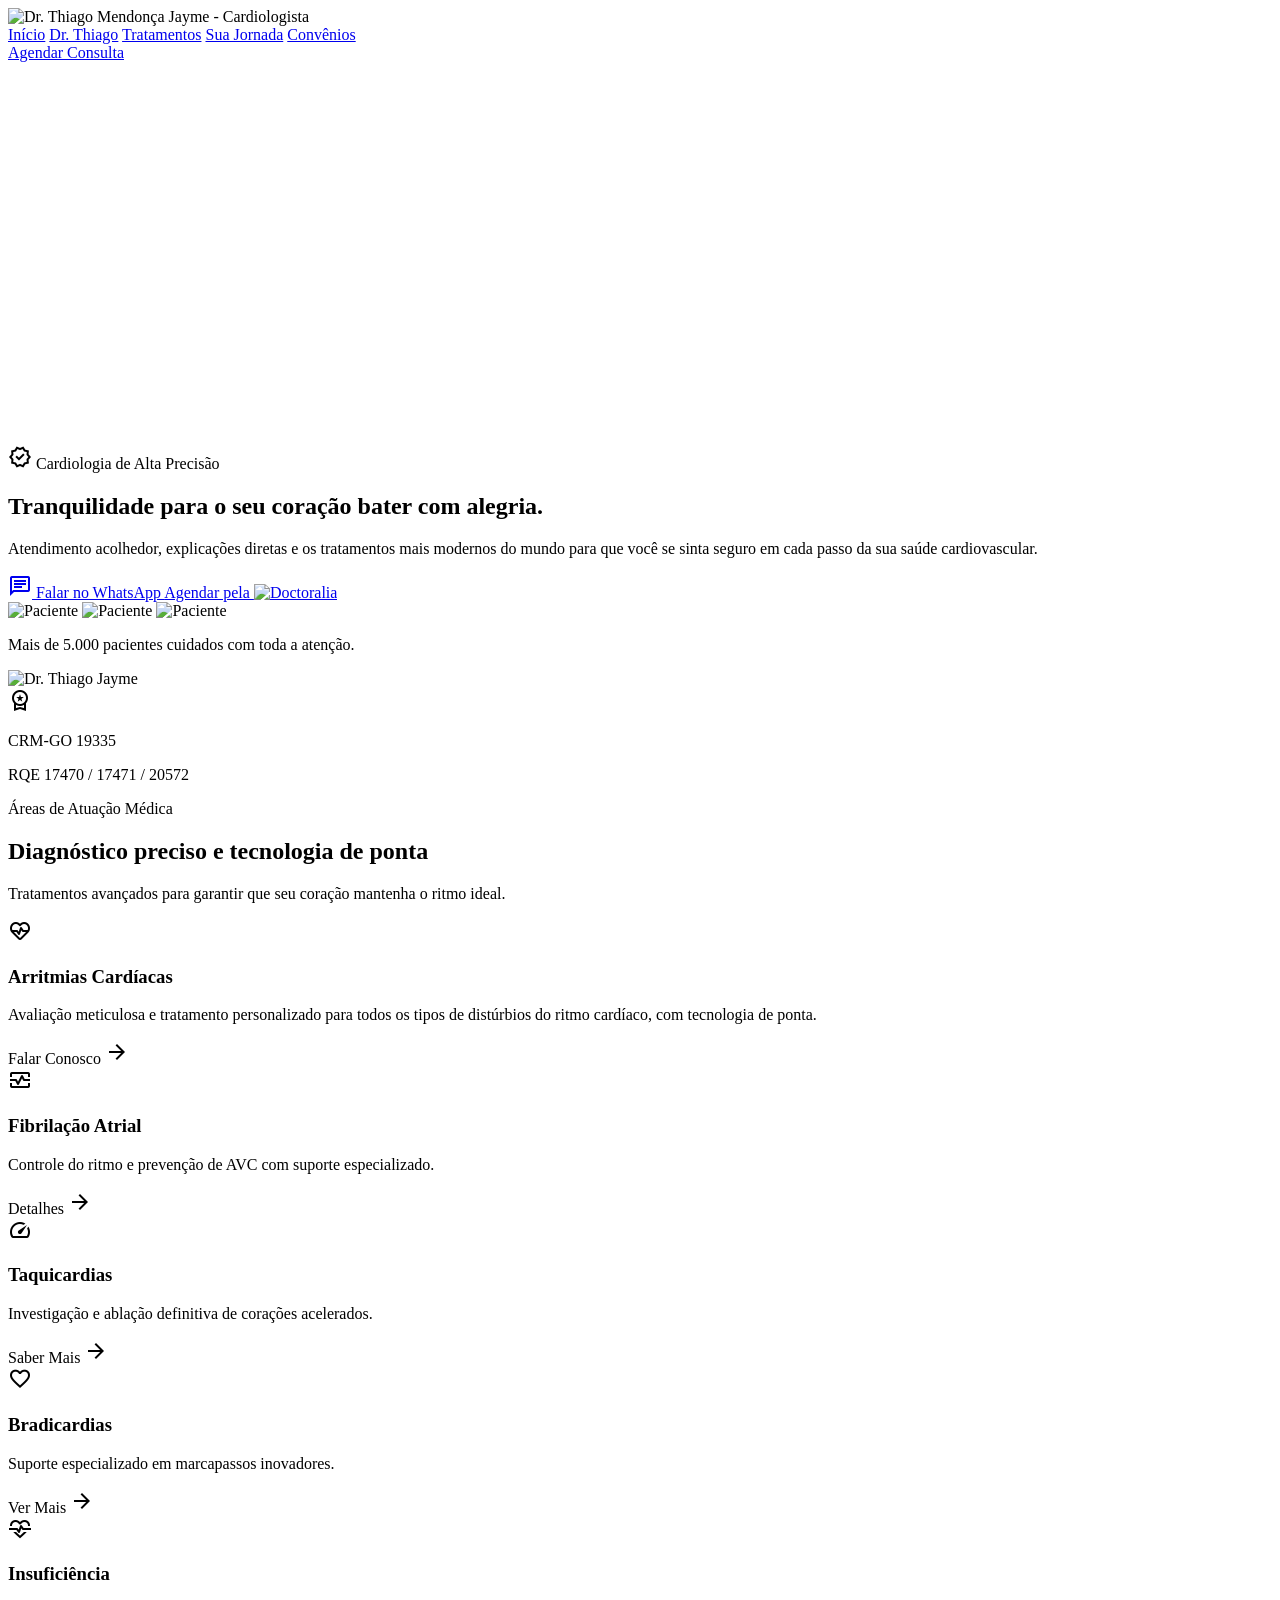
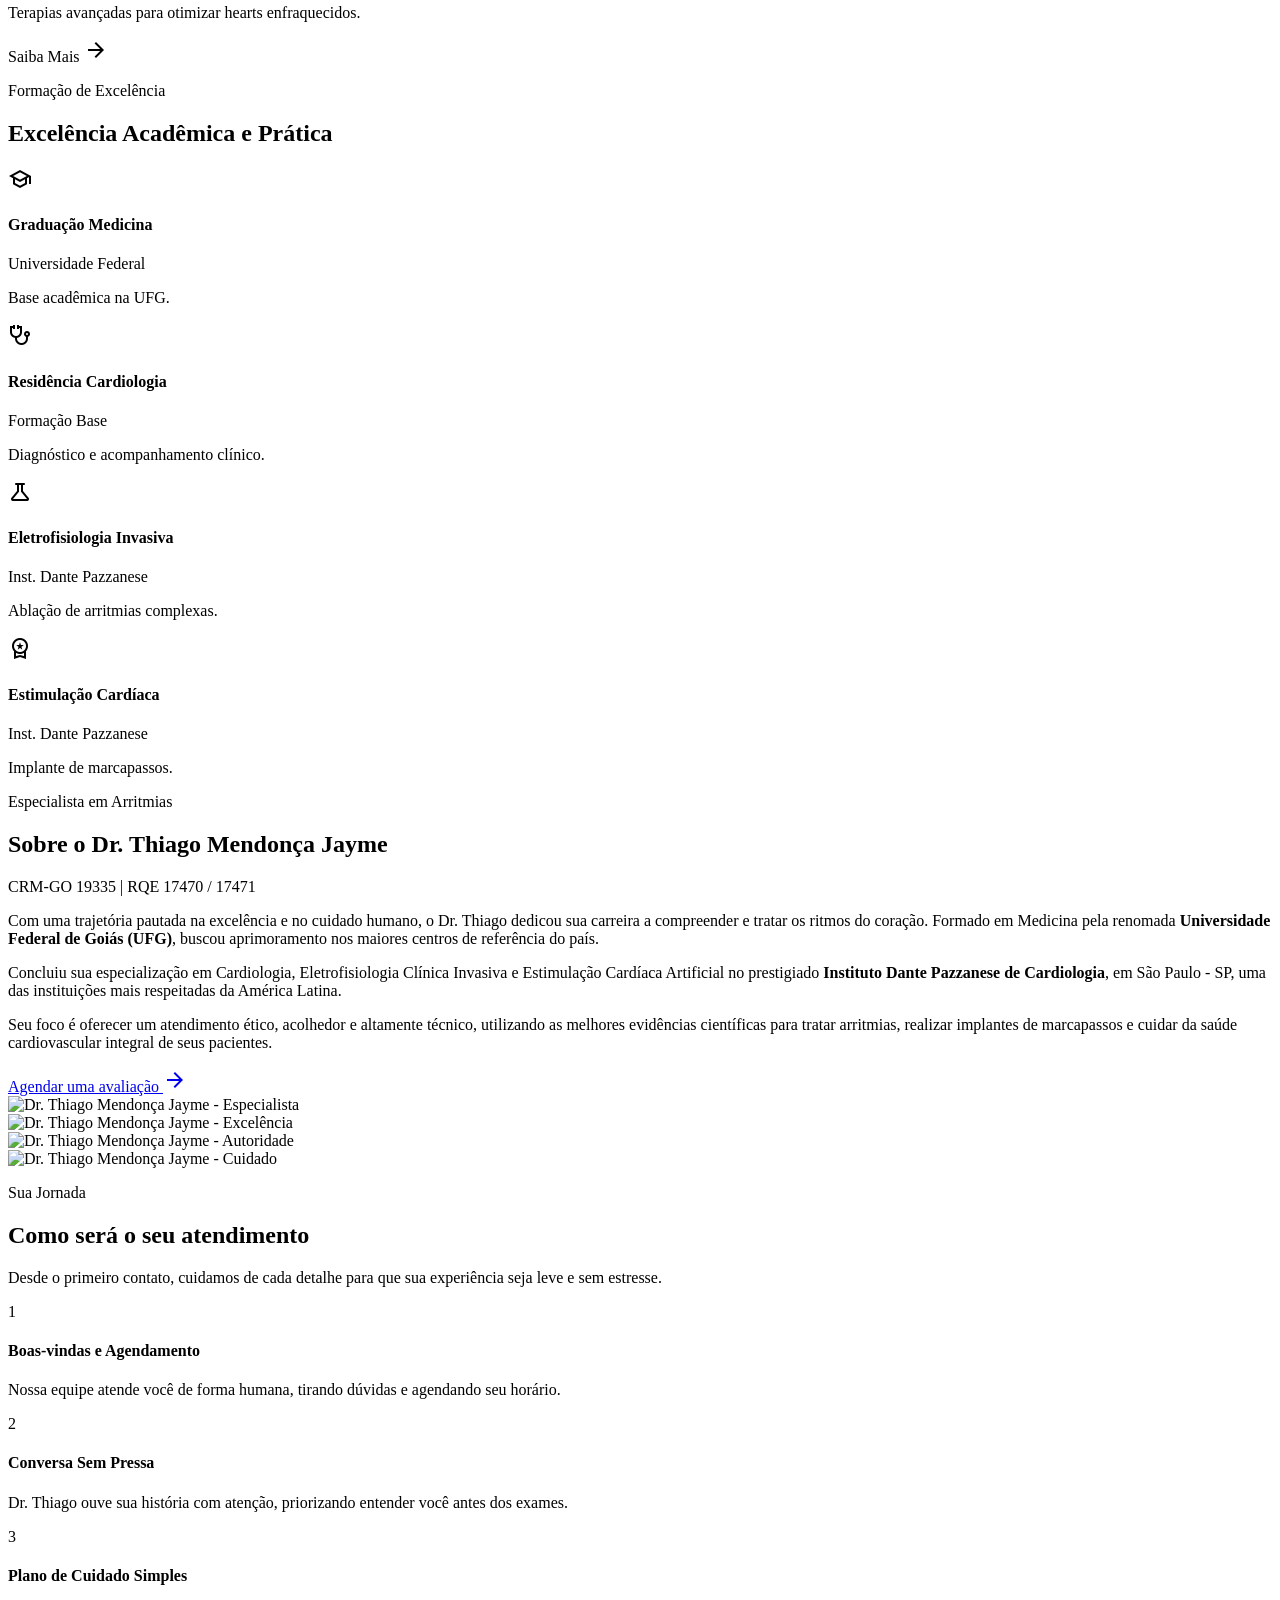
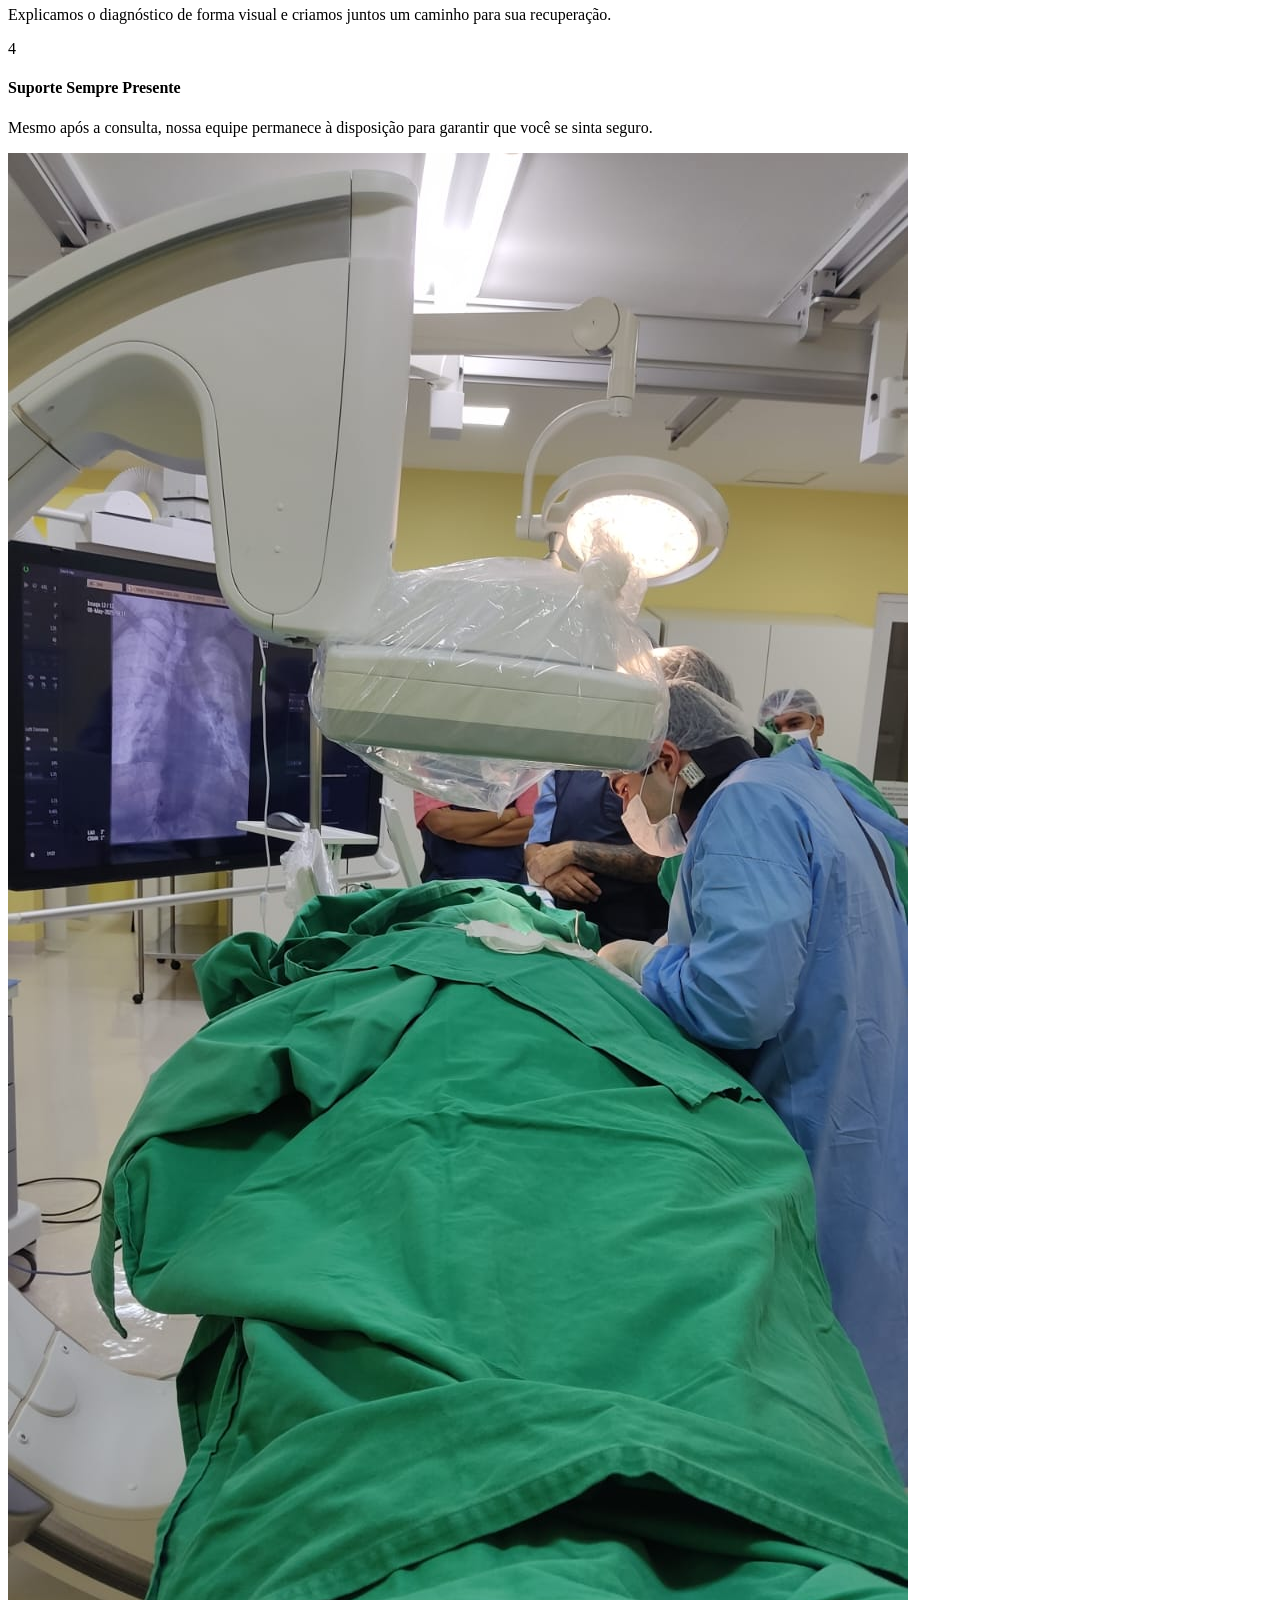
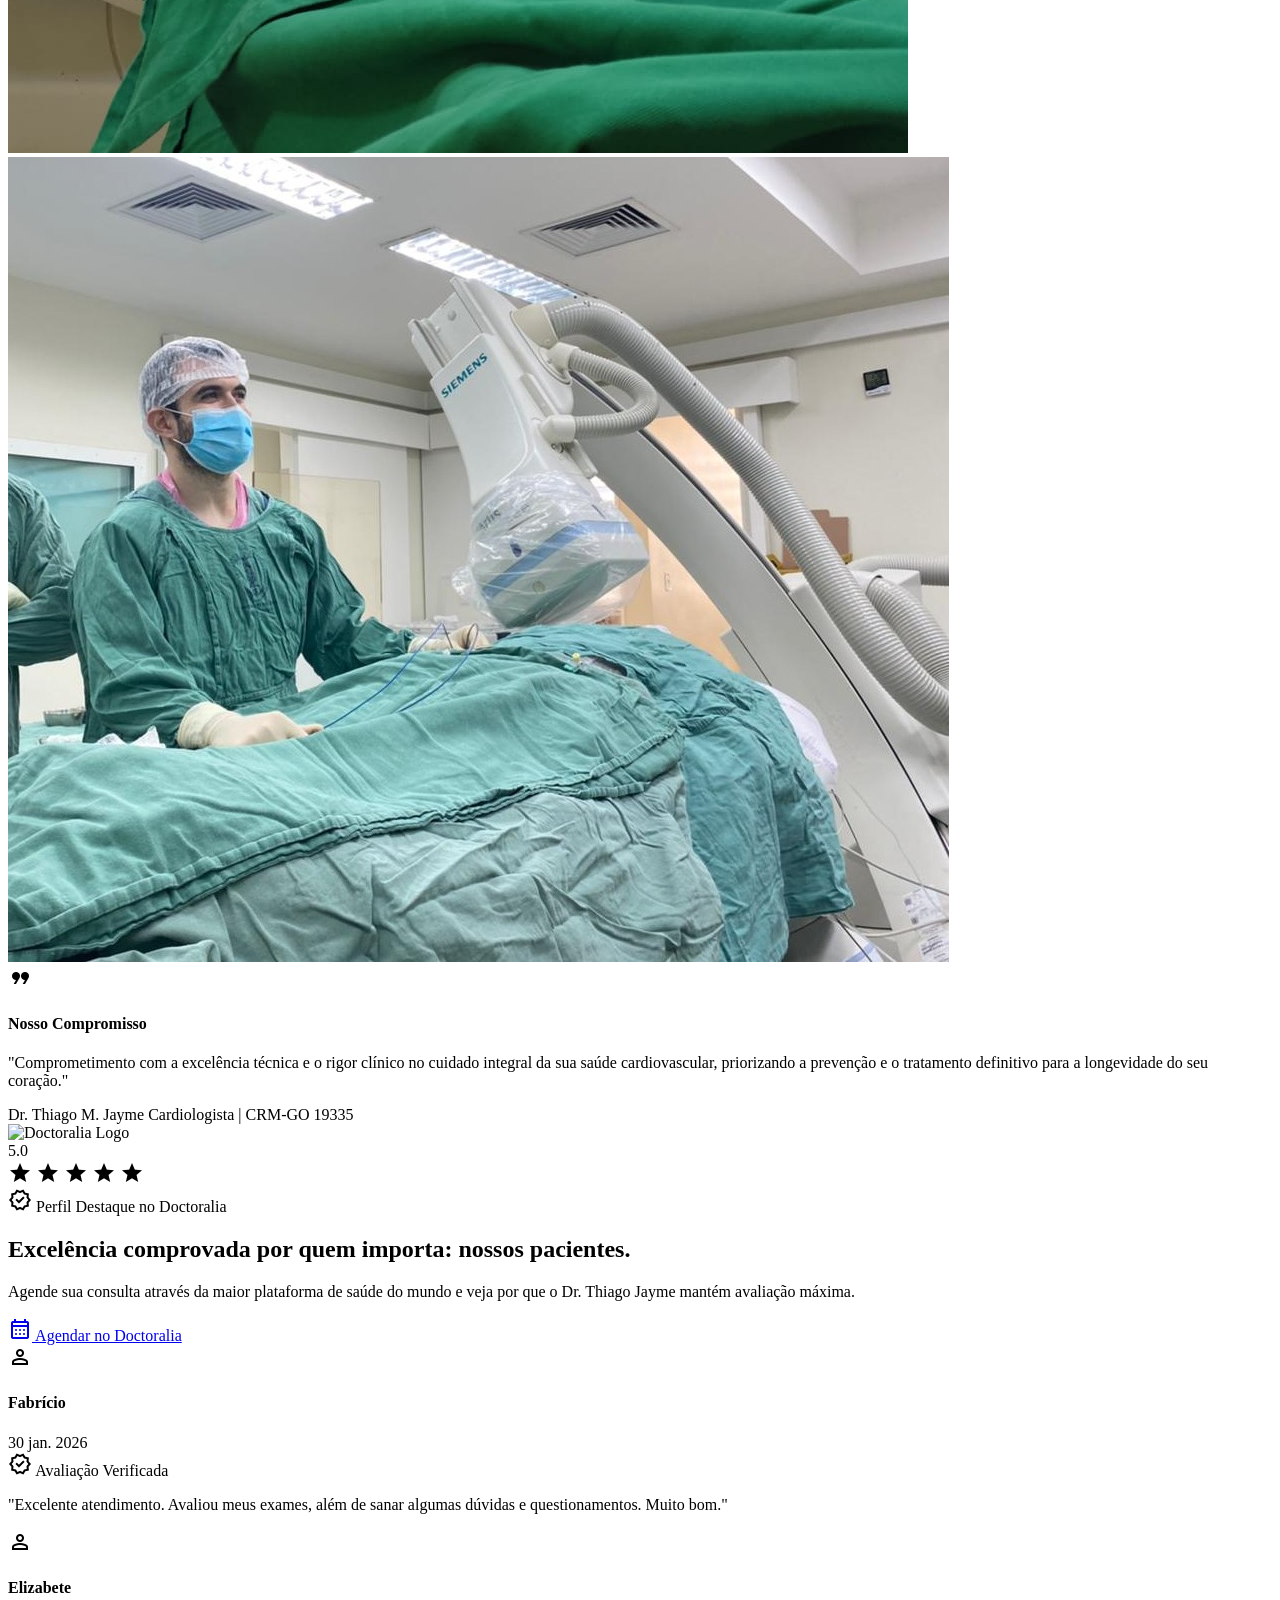
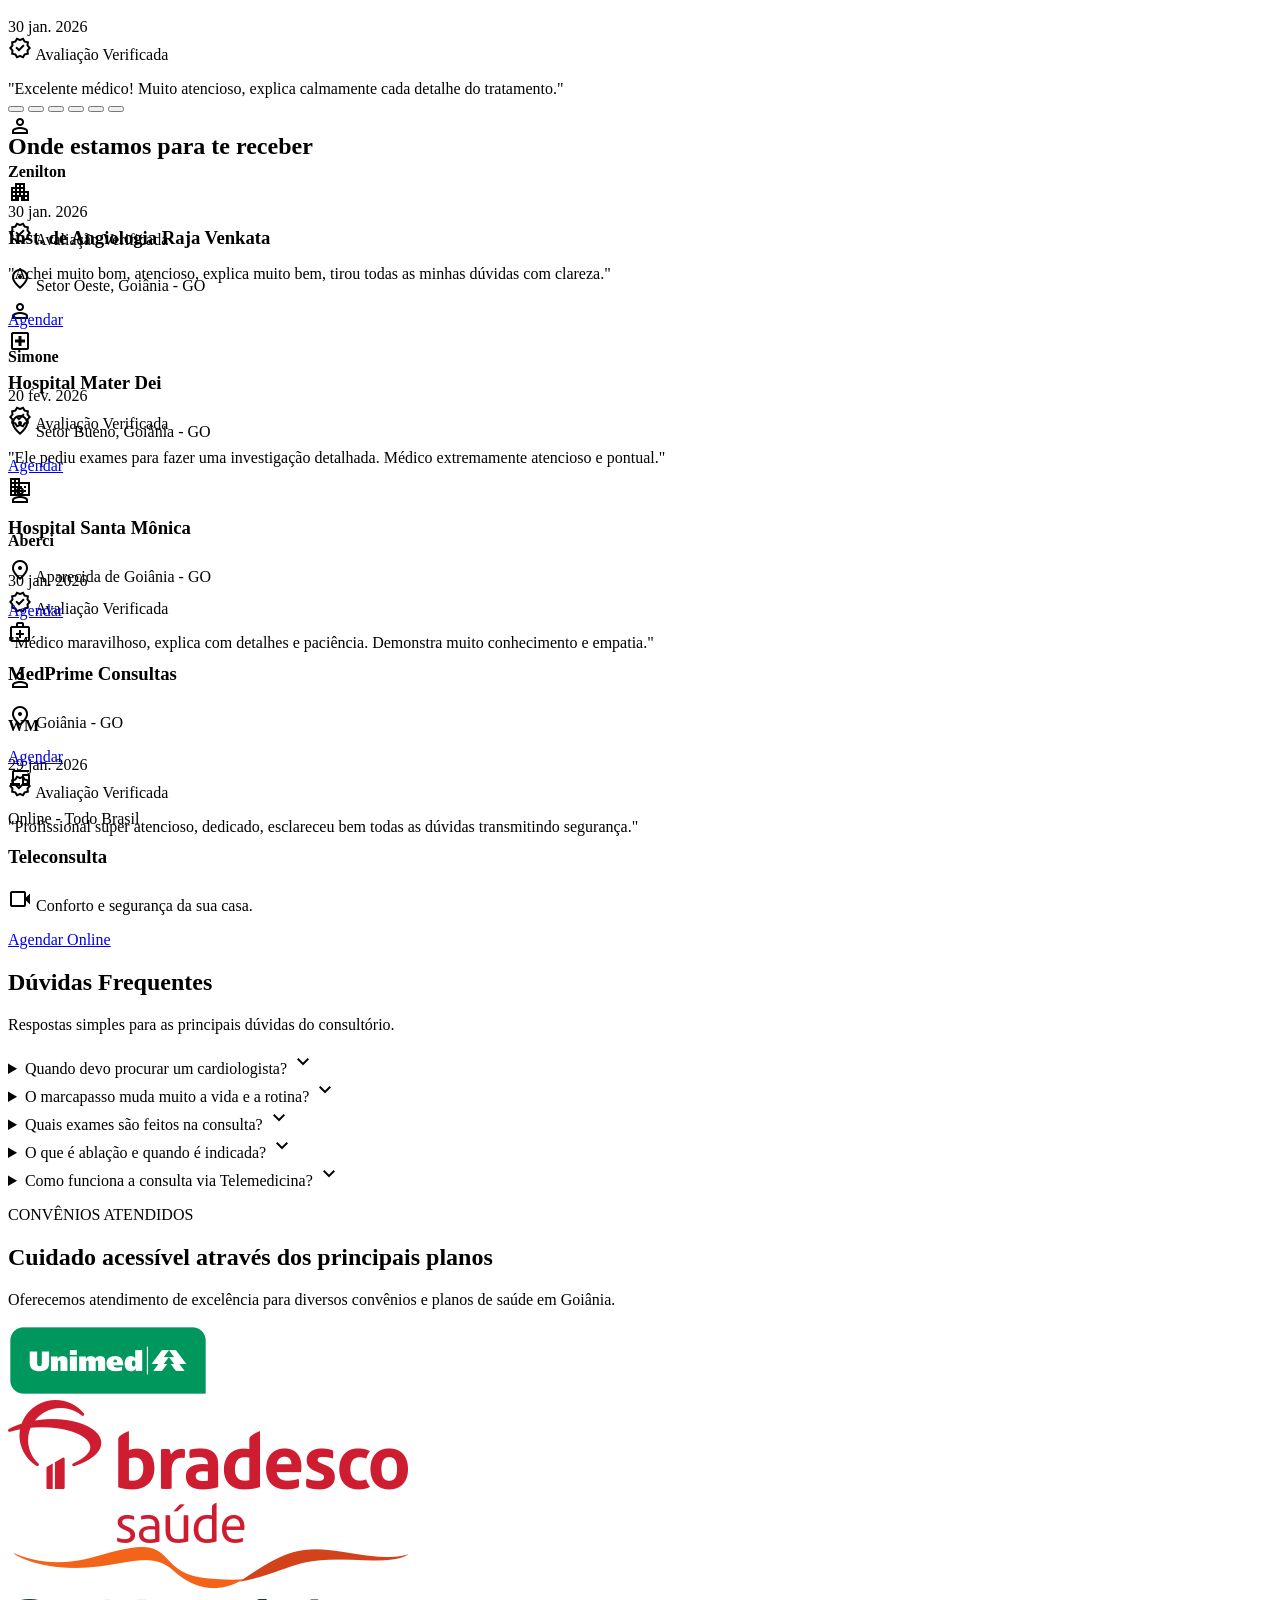
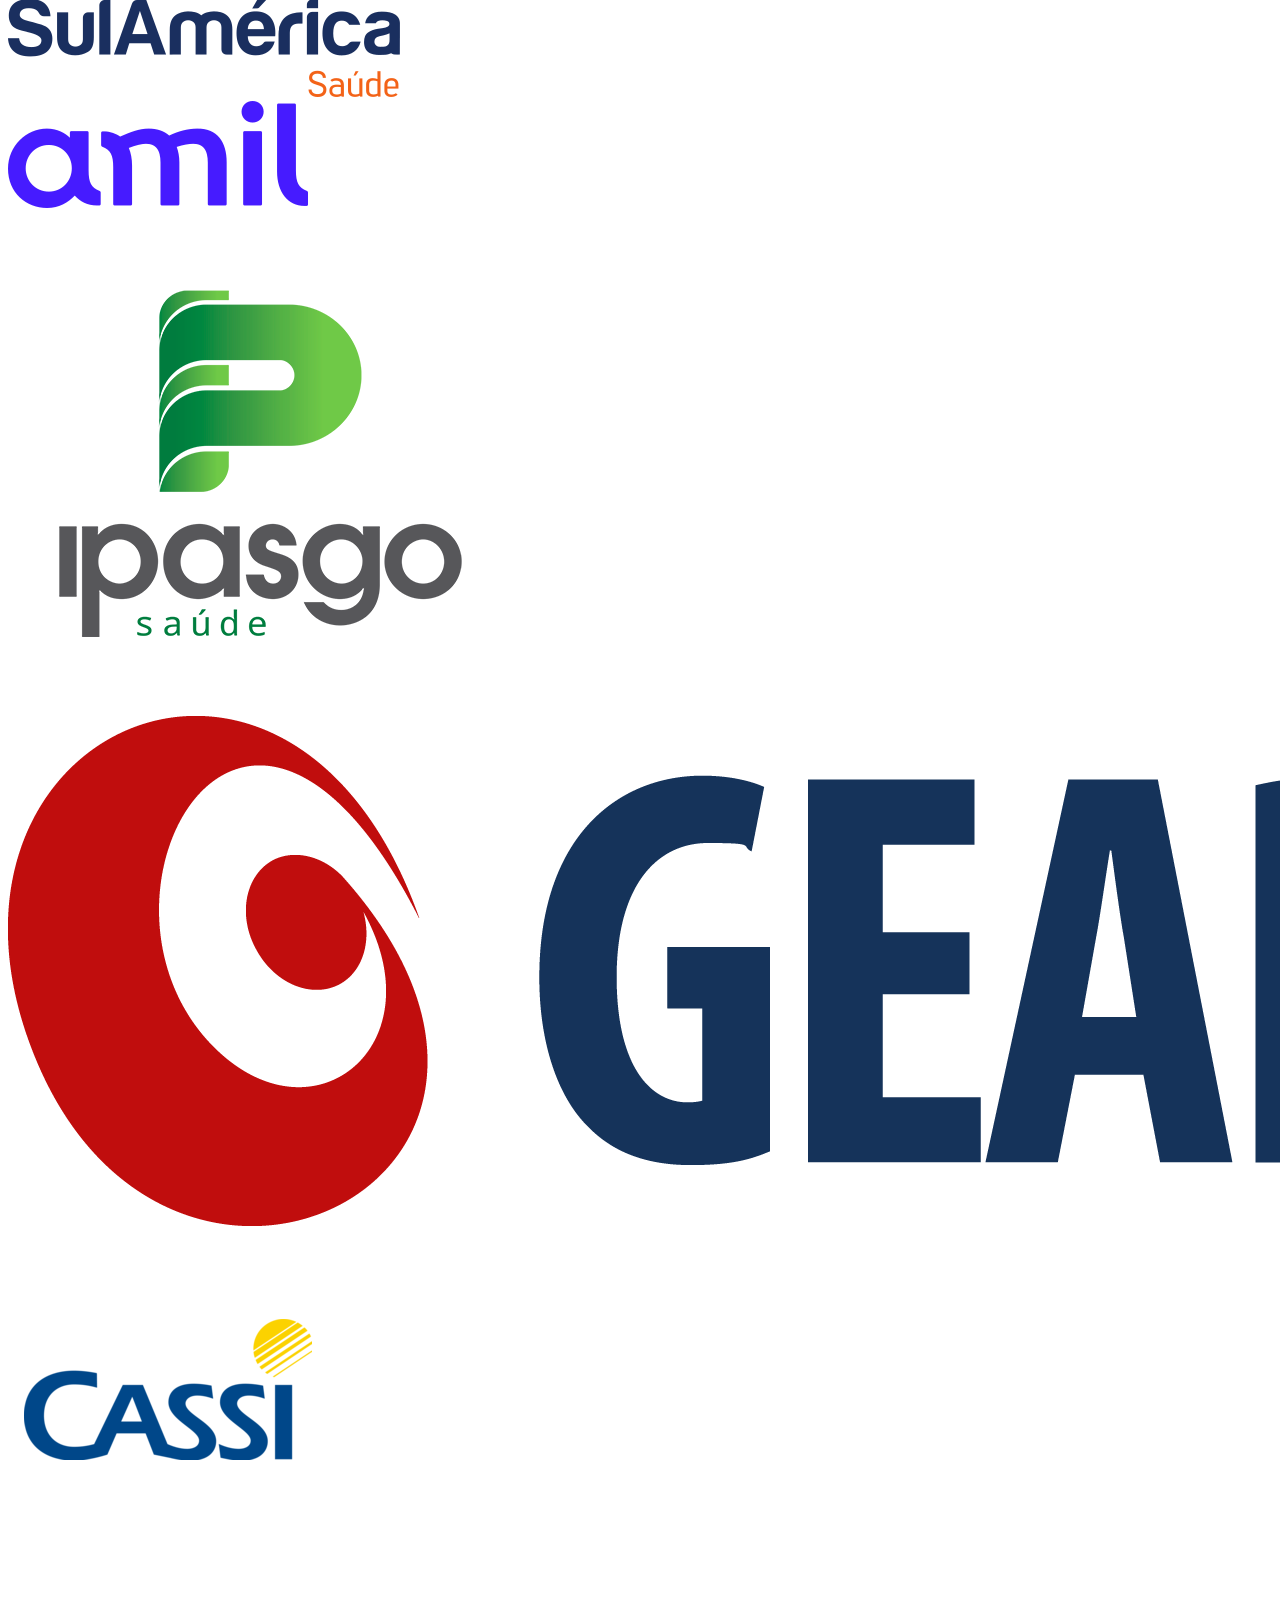
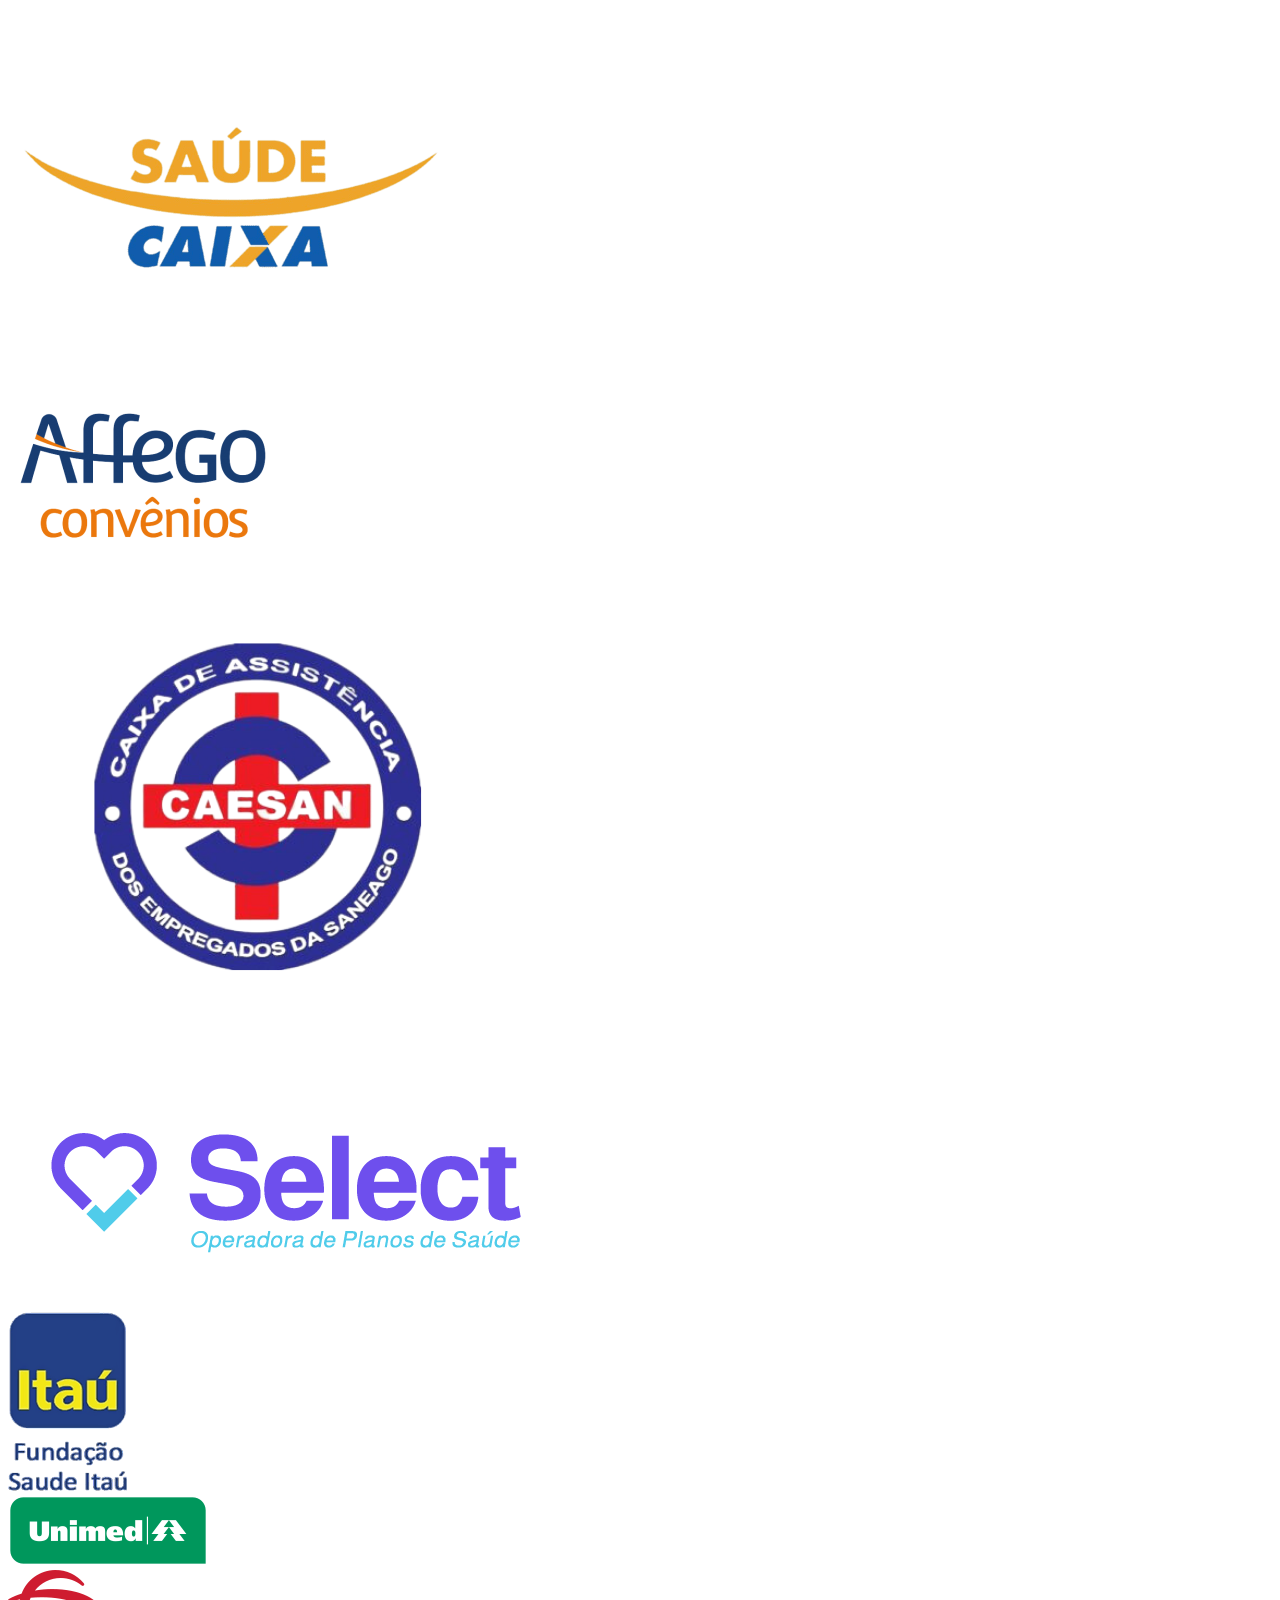
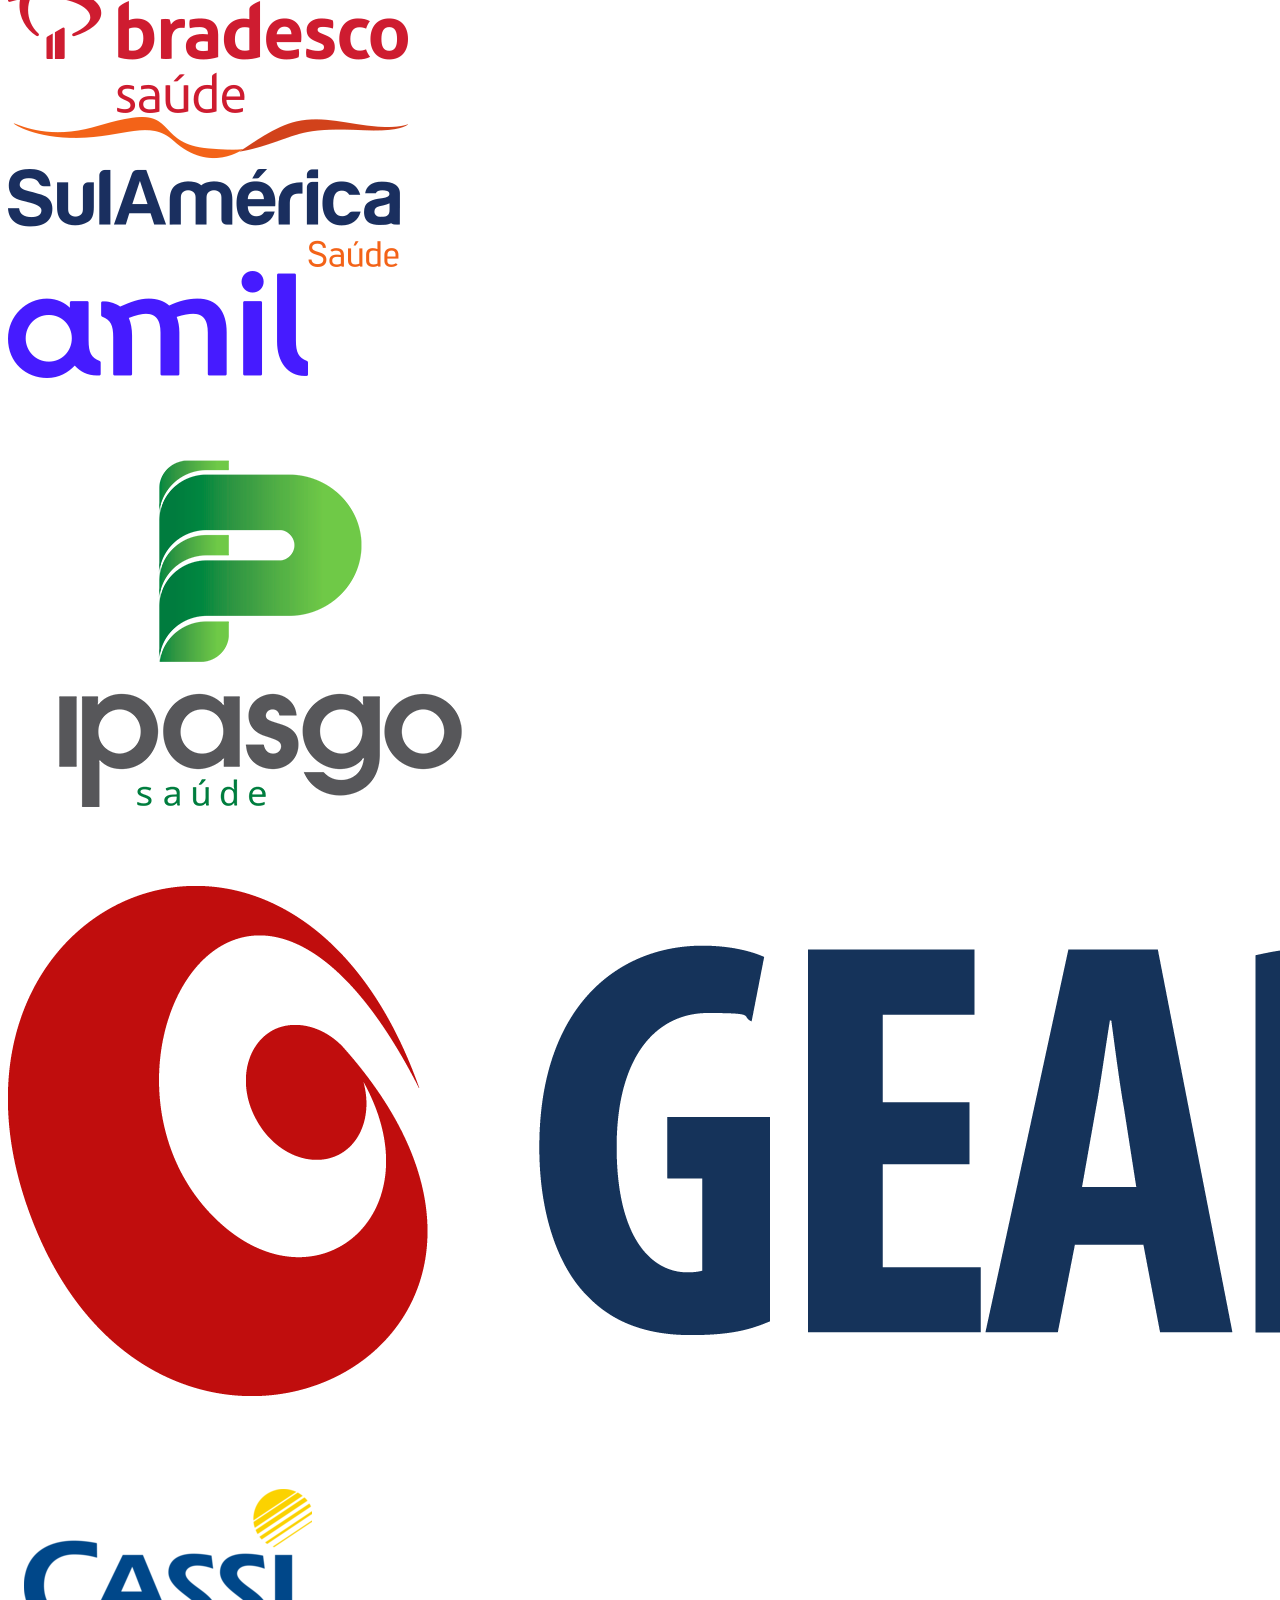
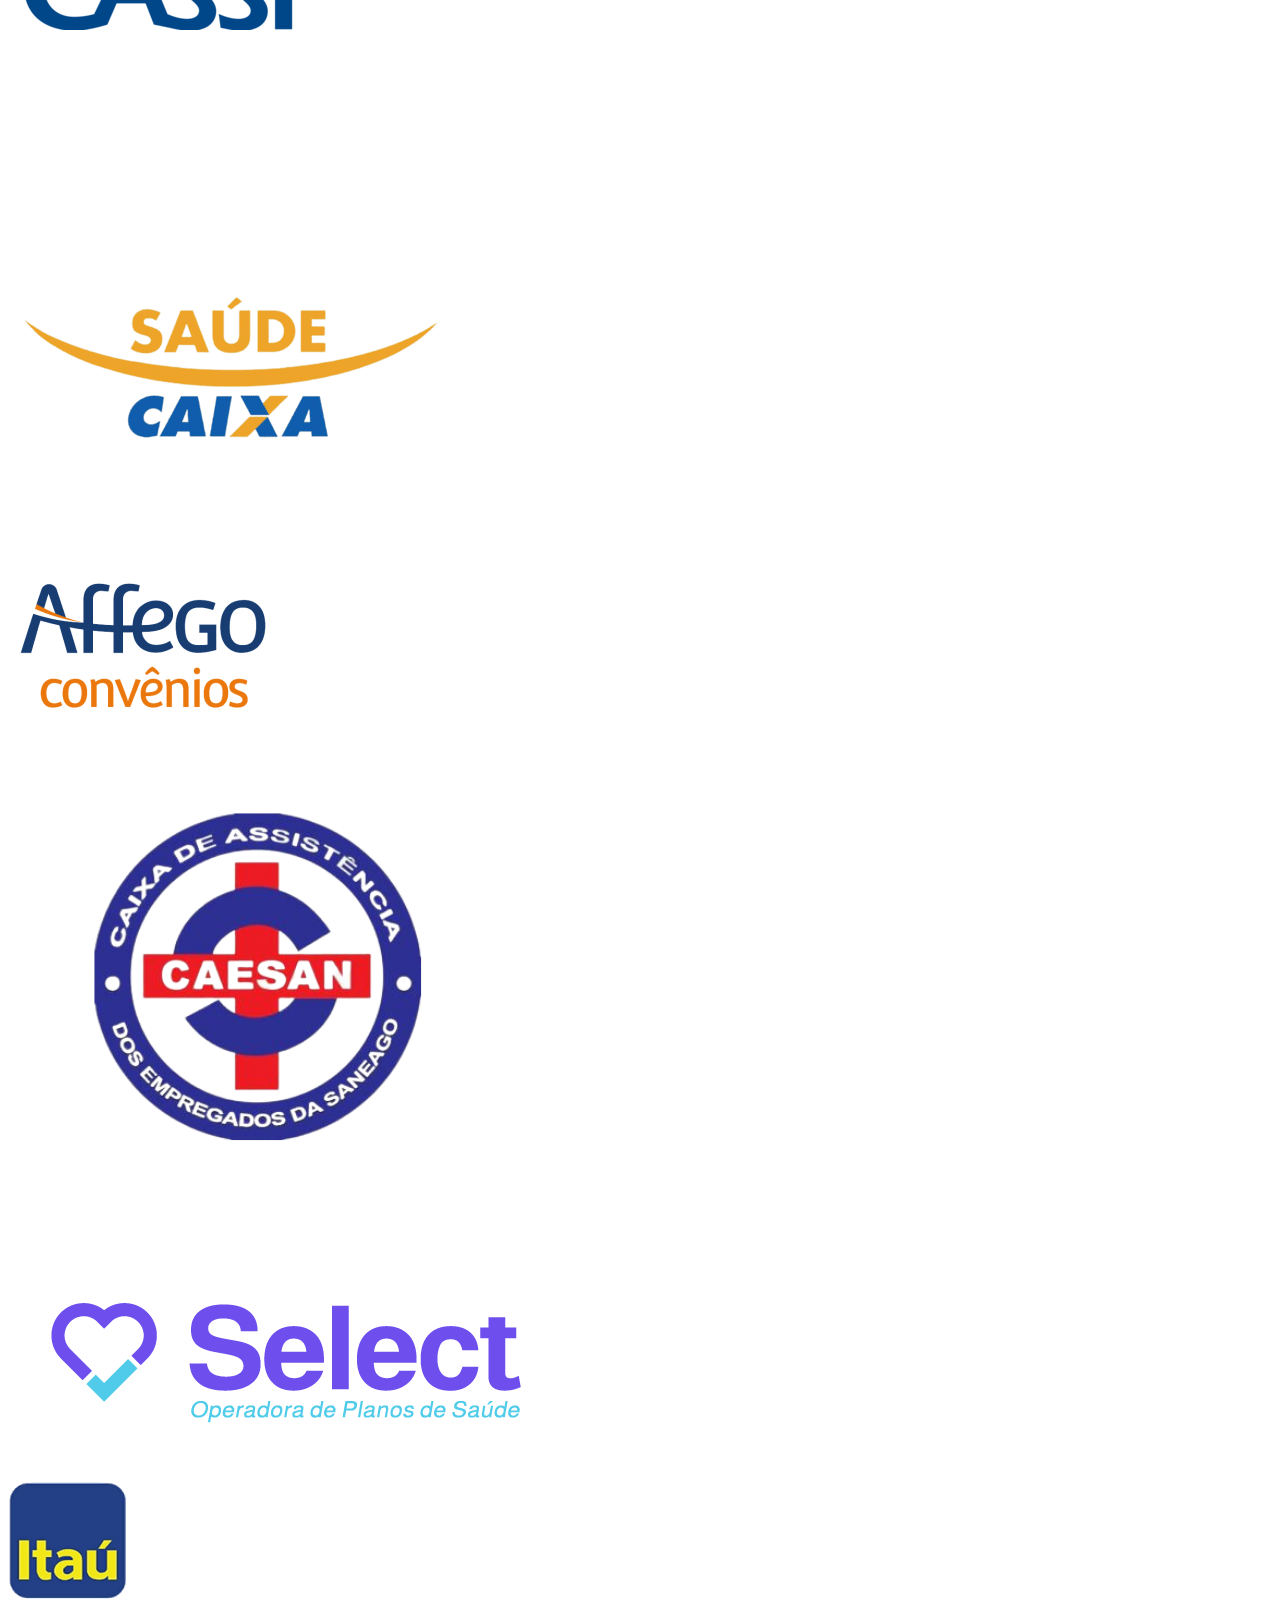
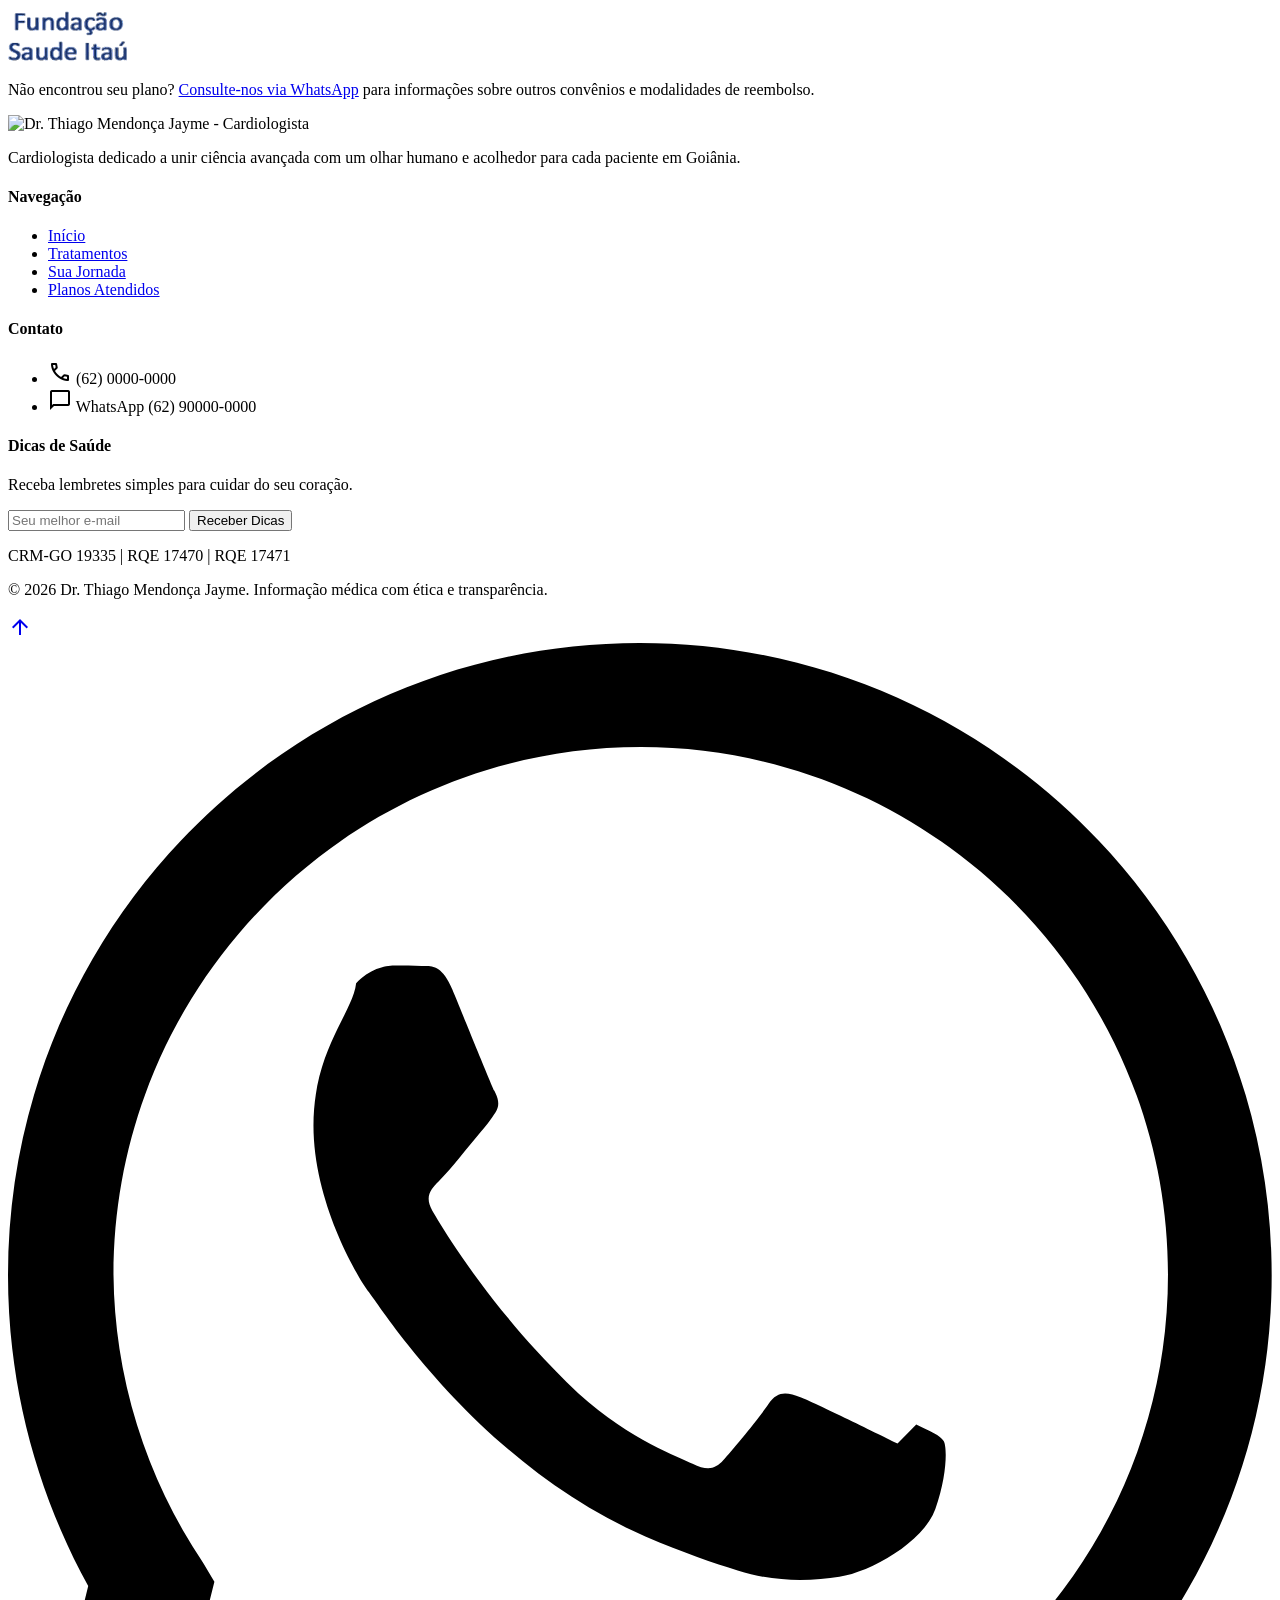
==== index.html @ d623d65d "Add hospital logos to Onde estamos section" ====
<!DOCTYPE html>
<html class="scroll-smooth" lang="pt-BR" data-lt-installed="true">

<head>
    <meta charset="utf-8">
    <meta content="width=device-width, initial-scale=1.0" name="viewport">
    <title>Dr. Thiago Mendonça Jayme | Cuidado Especializado com o seu Coração</title>
    <script src="https://cdn.tailwindcss.com?plugins=forms,typography,container-queries"></script>
    <link
        href="https://fonts.googleapis.com/css2?family=Nunito:wght@400;600;700;800&amp;family=Poppins:wght@300;400;500;600&amp;display=swap"
        rel="stylesheet">
    <link
        href="https://fonts.googleapis.com/css2?family=Material+Symbols+Outlined:wght,FILL@100..700,0..1&amp;display=swap"
        rel="stylesheet">
    <script defer src="https://unpkg.com/alpinejs@3.x.x/dist/cdn.min.js"></script>
    <script>
        tailwind.config = {
            darkMode: "class",
            theme: {
                extend: {
                    colors: {
                        primary: "#182847", // Azul da logo
                        secondary: "#d9d9d9", // Cinza da logo
                        accent: "#C9A55A", // Ouro Premium Refinado
                        gold: "#C9A55A",
                        "gold-light": "#EAD098",
                        cyan: "#FFD700", // Dourado Vibrante
                        "cyan-glow": "rgba(201, 165, 90, 0.4)",
                        "background-light": "#f8f9fa", // Cinza bem claro para fundos suaves
                        "background-soft": "#f1f5f9",
                        "background-dark": "#0b1424", // Versão bem escura do azul para dark mode
                    },
                    fontFamily: {
                        display: ["Nunito", "sans-serif"],
                        sans: ["Poppins", "sans-serif"],
                    },
                    borderRadius: {
                        DEFAULT: "1rem",
                        'xl': '1.75rem',
                        '2xl': '2.5rem',
                    },
                    animation: {
                        'fade-in-up': 'fade-in-up 0.8s ease-out forwards',
                        'fade-in-up-delay-1': 'fade-in-up 0.8s ease-out 0.2s forwards',
                        'fade-in-up-delay-2': 'fade-in-up 0.8s ease-out 0.4s forwards',
                        'fade-in-up-delay-3': 'fade-in-up 0.8s ease-out 0.6s forwards',
                        'float': 'float 5s ease-in-out infinite',
                        'float-slow': 'float 7s ease-in-out infinite',
                        'pulse-glow': 'pulse-glow 2.5s ease-in-out infinite',
                        'blob': 'blob 10s infinite',
                        'glow-border': 'glow-border 3s ease-in-out infinite',
                    },
                    keyframes: {
                        'fade-in-up': {
                            '0%': { opacity: '0', transform: 'translate3d(0, 30px, 0)' },
                            '100%': { opacity: '1', transform: 'translate3d(0, 0, 0)' },
                        },
                        'float': {
                            '0%, 100%': { transform: 'translate3d(0, 0, 0)' },
                            '50%': { transform: 'translate3d(0, -15px, 0)' },
                        },
                        'pulse-glow': {
                            '0%, 100%': { boxShadow: '0 0 0 0 rgba(201, 165, 90, 0)' },
                            '50%': { boxShadow: '0 0 25px rgba(201, 165, 90, 0.4)' },
                        },
                        'blob': {
                            '0%': { transform: 'translate3d(0px, 0px, 0) scale(1)' },
                            '33%': { transform: 'translate3d(30px, -50px, 0) scale(1.1)' },
                            '66%': { transform: 'translate3d(-20px, 20px, 0) scale(0.9)' },
                            '100%': { transform: 'translate3d(0px, 0px, 0) scale(1)' },
                        },
                        'glow-border': {
                            '0%, 100%': { borderColor: 'rgba(201, 165, 90, 0.1)', boxShadow: '0 0 0 rgba(201, 165, 90, 0)' },
                            '50%': { borderColor: 'rgba(201, 165, 90, 0.4)', boxShadow: '0 0 20px rgba(201, 165, 90, 0.2)' },
                        }
                    },
                },
            },
        };
    </script>
    <style type="text/tailwindcss">
        @layer base {
            body {
                @apply text-[18px] leading-relaxed;
            }
            h1, h2, h3, h4 {
                @apply tracking-tight font-display;
            }
        }
        .glass-card {
            background: rgba(255, 255, 255, 0.9);
            backdrop-filter: blur(12px);
            border: 1px solid rgba(255, 255, 255, 0.3);
        }
        .text-gradient {
            background: linear-gradient(90deg, #1A2E44, #5C6B7B);
            -webkit-background-clip: text;
            -webkit-text-fill-color: transparent;
        }
        .step-line::before {
            content: '';
            position: absolute;
            left: 20px;
            top: 40px;
            bottom: -20px;
            width: 2px;
            background: #e2e8f0;
        }
        .step-line:last-child::before {
            display: none;
        }
        .glass-card-premium {
            background: rgba(255, 255, 255, 0.04);
            border: 1px solid rgba(255, 255, 255, 0.06);
            transition: transform 0.4s cubic-bezier(0.175, 0.885, 0.32, 1.275), background 0.4s ease;
            will-change: transform;
            position: relative;
        }
        .glass-card-premium::after {
            content: '';
            position: absolute;
            inset: 0;
            border-radius: inherit;
            box-shadow: 0 15px 30px rgba(0, 0, 0, 0.2), 0 0 15px rgba(201, 165, 90, 0.1);
            opacity: 0;
            transition: opacity 0.4s ease;
            z-index: -1;
            pointer-events: none;
        }
        .glass-card-premium:hover {
            background: rgba(255, 255, 255, 0.06);
            border-color: rgba(201, 165, 90, 0.3);
            transform: translate3d(0, -4px, 0);
        }
        .glass-card-premium:hover::after {
            opacity: 1;
        }
        .scrollbar-hide::-webkit-scrollbar {
            display: none;
        }
        .scrollbar-hide {
            -ms-overflow-style: none;
            scrollbar-width: none;
        }
        .no-scrollbar::-webkit-scrollbar {
            display: none;
        }
        .no-scrollbar {
            -ms-overflow-style: none;
            scrollbar-width: none;
        }
    </style>
</head>

<body class="bg-[#f0f4f8] text-slate-600 font-sans antialiased">
    <header id="main-header"
        class="fixed top-0 w-full z-50 transition-all duration-300 bg-transparent border-b border-transparent py-2">
        <div class="max-w-7xl mx-auto px-6 lg:px-8">
            <div class="flex justify-between items-center h-20">
                <div class="flex items-center gap-3">
                    <img src="https://i.postimg.cc/jjvcVryh/Design-sem-nome-(23).png"
                        alt="Dr. Thiago Mendonça Jayme - Cardiologista"
                        class="h-16 lg:h-[4.5rem] w-auto object-contain transition-all duration-300 brightness-0 invert"
                        id="header-logo">
                </div>
                <nav class="hidden md:flex space-x-8">
                    <a class="text-sm font-semibold header-link text-white hover:text-[#C9A55A] transition-colors"
                        href="#inicio" style="">Início</a>
                    <a class="text-sm font-semibold header-link text-white hover:text-[#C9A55A] transition-colors"
                        href="#sobre" style="">Dr. Thiago</a>
                    <a class="text-sm font-semibold header-link text-white hover:text-[#C9A55A] transition-colors"
                        href="#ajuda" style="">Tratamentos</a>
                    <a class="text-sm font-semibold header-link text-white hover:text-[#C9A55A] transition-colors"
                        href="#jornada" style="">Sua
                        Jornada</a>
                    <a class="text-sm font-semibold header-link text-white hover:text-[#C9A55A] transition-colors"
                        href="#planos" style="">Convênios</a>
                </nav>
                <div>
                    <a class="bg-white text-[#182847] px-7 py-3 rounded-full font-extrabold text-sm flex items-center gap-2 hover:bg-slate-100 transition-all shadow-[0_4px_15px_rgba(0,0,0,0.1)] hover:shadow-[0_6px_20px_rgba(0,0,0,0.15)] border border-transparent"
                        href="https://wa.me/5500000000000" style="">
                        Agendar Consulta
                    </a>
                </div>
            </div>
        </div>
    </header>
    <main class="">
        <section
            class="relative overflow-hidden min-h-[100svh] flex items-center pt-28 pb-6 lg:pt-32 lg:pb-8 bg-[#182847] text-white scroll-mt-[82px]"
            id="inicio">
            <!-- Background gradients (Premium White) -->
            <div
                class="absolute top-0 left-0 w-full h-full bg-[radial-gradient(circle_at_top_right,rgba(24,40,71,0.03)_0%,transparent_60%)]">
            </div>
            <div
                class="absolute -bottom-32 left-1/2 -translate-x-1/2 w-[800px] h-[800px] bg-[radial-gradient(circle,rgba(24,40,71,0.02)_0%,transparent_70%)]">
            </div>

            <div class="max-w-7xl mx-auto px-6 lg:px-8 relative z-10">

                <!-- Premium Detail: ECG Heartbeat SVG -->
                <div
                    class="absolute -left-10 lg:-left-20 top-[60%] -translate-y-1/2 opacity-20 hidden md:block w-96 z-0">
                    <svg viewBox="0 0 500 150" fill="none" xmlns="http://www.w3.org/2000/svg">
                        <path d="M0 75L150 75L170 30L190 120L210 5L230 110L250 75L500 75" stroke="#C9A55A"
                            stroke-width="4" stroke-linecap="round" stroke-linejoin="round"
                            style="stroke-dasharray: 1000; stroke-dashoffset: 1000; animation: ecg 3s linear infinite;">
                        </path>
                    </svg>
                    <style>
                        @keyframes ecg {
                            0% {
                                stroke-dashoffset: 1000;
                            }

                            100% {
                                stroke-dashoffset: 0;
                            }
                        }
                    </style>
                </div>

                <div class="grid lg:grid-cols-2 gap-8 lg:gap-10 items-center relative z-10">
                    <div class="text-center lg:text-left mt-6 lg:mt-0">
                        <div
                            class="inline-flex items-center gap-2 px-4 py-1.5 rounded-full bg-[#C9A55A]/10 border border-[#C9A55A]/20 text-[#C9A55A] text-xs font-bold mb-6 uppercase tracking-widest animate-fade-in-up opacity-0 will-change-transform transform-gpu">
                            <span class="material-symbols-outlined text-base">verified</span>
                            Cardiologia de Alta Precisão
                        </div>
                        <h1
                            class="text-4xl md:text-5xl lg:text-[4rem] font-black text-white leading-[1.05] tracking-tight mb-6 animate-fade-in-up-delay-1 opacity-0 will-change-transform transform-gpu">
                            Tranquilidade para o <span class="text-[#C9A55A] block md:inline mt-1 md:mt-0">seu
                                coração</span> bater com alegria.
                        </h1>
                        <p
                            class="text-base md:text-lg text-blue-100/80 mb-8 max-w-xl mx-auto lg:mx-0 animate-fade-in-up-delay-2 opacity-0 will-change-transform transform-gpu font-medium leading-relaxed">
                            Atendimento acolhedor, explicações diretas e os tratamentos mais modernos do mundo para que
                            você se sinta seguro em cada passo da sua saúde cardiovascular.
                        </p>
                        <div
                            class="flex flex-col sm:flex-row gap-4 justify-center lg:justify-start animate-fade-in-up-delay-3 opacity-0 will-change-transform transform-gpu">
                            <a class="bg-[#C9A55A] text-white px-8 py-4 rounded-xl font-black text-lg flex items-center justify-center gap-3 hover:-translate-y-1 hover:bg-[#B08B40] transition-all duration-300 shadow-[0_4px_20px_rgba(201,165,90,0.4)] hover:shadow-[0_8px_30px_rgba(201,165,90,0.5)] will-change-transform"
                                href="https://wa.me/5500000000000">
                                <span class="material-symbols-outlined text-2xl">chat</span>
                                Falar no WhatsApp
                            </a>
                            <a class="px-6 py-4 rounded-xl font-bold text-base border border-blue-200/30 text-white flex items-center justify-center gap-2 hover:bg-white/5 hover:border-white transition-all group"
                                href="#" target="_blank">
                                Agendar pela
                                <img src="https://prowly-prod.s3.eu-west-1.amazonaws.com/uploads/5726/assets/794830/large-c3064e6ec7d00b084843978e11444652.png"
                                    alt="Doctoralia"
                                    class="h-5 object-contain transition-all brightness-0 invert group-hover:brightness-100 group-hover:invert-0">
                            </a>
                        </div>
                        <div class="mt-14 flex flex-col sm:flex-row items-center gap-6 justify-center lg:justify-start animate-fade-in-up-delay-3 opacity-0 will-change-transform transform-gpu"
                            style="animation-delay: 0.8s;">
                            <div class="flex -space-x-4">
                                <img alt="Paciente" class="w-12 h-12 rounded-full border-4 border-[#182847]"
                                    loading="lazy"
                                    src="https://lh3.googleusercontent.com/aida-public/[base64]"
                                    style="">
                                <img alt="Paciente" class="w-12 h-12 rounded-full border-4 border-[#182847]"
                                    loading="lazy"
                                    src="https://lh3.googleusercontent.com/aida-public/[base64]"
                                    style="">
                                <img alt="Paciente" class="w-12 h-12 rounded-full border-4 border-[#182847]"
                                    loading="lazy"
                                    src="https://lh3.googleusercontent.com/aida-public/[base64]"
                                    style="">
                            </div>
                            <p class="text-sm font-semibold text-blue-200/70" style="">Mais de <span
                                    class="text-[#C9A55A] font-extrabold" style="">5.000 pacientes</span> cuidados com
                                toda
                                a
                                atenção.</p>
                        </div>
                    </div>
                    <div class="relative animate-fade-in-up-delay-2 opacity-0 will-change-transform transform-gpu">
                        <div
                            class="absolute -inset-4 bg-secondary/20 blur-3xl rounded-[3rem] pointer-events-none opacity-50">
                        </div>
                        <div class="relative animate-float-slow will-change-transform transform-gpu">
                            <img alt="Dr. Thiago Jayme"
                                class="relative z-10 w-full h-[500px] sm:h-[600px] lg:h-[700px] object-cover rounded-[2rem] shadow-2xl ring-1 ring-white/10"
                                src="https://i.postimg.cc/ncJS2XRQ/DSC00367.jpg" fetchpriority="high">

                            <!-- Floating CRM/RQE Card -->
                            <div class="absolute -bottom-4 sm:-bottom-8 -right-2 sm:-right-8 lg:right-6 bg-white p-4 sm:p-5 rounded-3xl shadow-2xl z-20 flex items-center gap-4 animate-float will-change-transform transform-gpu"
                                style="animation-delay: 1s; will-change: transform;">
                                <div
                                    class="bg-[#eef3fb] w-14 h-14 rounded-full flex items-center justify-center text-[#2143a5]">
                                    <span class="material-symbols-outlined text-3xl">workspace_premium</span>
                                </div>
                                <div class="flex flex-col text-left">
                                    <p class="text-base text-slate-500 font-semibold tracking-wide">CRM-GO 19335</p>
                                    <p class="text-[17px] font-black text-[#0c1938]">RQE 17470 / 17471 / 20572</p>
                                </div>
                            </div>
                        </div>
                    </div>
                </div>
            </div>
        </section>


        <section class="py-8 lg:py-12 bg-white relative overflow-hidden scroll-mt-[82px]" id="ajuda">
            <div class="absolute inset-0 bg-white pointer-events-none"></div>

            <div class="max-w-7xl mx-auto px-6 lg:px-8 relative z-10 w-full text-center lg:text-left">
                <div class="max-w-5xl mb-8 lg:mb-10 mx-auto lg:mx-0">
                    <p class="text-[#8C6D31] font-bold tracking-[0.2em] uppercase text-[9px] lg:text-[10px] mb-2">Áreas
                        de Atuação Médica</p>
                    <h2 class="text-2xl md:text-3xl lg:text-4xl font-black text-[#182847] mb-3 lg:mb-4 leading-tight">
                        Diagnóstico preciso e <span class="text-[#C9A55A]">tecnologia de ponta</span>
                    </h2>
                    <p class="text-sm lg:text-base text-slate-500 leading-relaxed max-w-2xl mx-auto lg:mx-0">
                        Tratamentos avançados para garantir que seu coração mantenha o ritmo ideal.</p>
                </div>

                <div class="grid grid-cols-1 md:grid-cols-2 lg:grid-cols-12 gap-4 items-stretch">
                    <!-- Card 1: Arritmias Cardíacas -->
                    <div
                        class="lg:col-span-8 bg-slate-50 border border-slate-200 shadow-sm rounded-xl p-5 lg:p-7 flex flex-col justify-between group transition-all h-full overflow-hidden relative">
                        <div class="relative z-10">
                            <div
                                class="w-10 h-10 lg:w-14 lg:h-14 bg-[#C9A55A]/10 rounded-lg flex items-center justify-center mb-5 lg:mb-6 text-[#C9A55A] group-hover:bg-[#C9A55A] group-hover:text-white transition-all duration-500 shadow-[0_0_15px_rgba(201,165,90,0.05)]">
                                <span class="material-symbols-outlined text-2xl lg:text-3xl">ecg_heart</span>
                            </div>
                            <h3
                                class="text-xl lg:text-2xl font-black text-[#182847] mb-3 group-hover:text-[#C9A55A] transition-colors">
                                Arritmias Cardíacas</h3>
                            <p class="text-xs lg:text-base text-slate-500 leading-relaxed max-w-xl">
                                Avaliação meticulosa e tratamento personalizado para todos os tipos de distúrbios do
                                ritmo cardíaco, com tecnologia de ponta.
                            </p>
                        </div>
                        <div
                            class="mt-6 flex items-center gap-2 text-[#C9A55A] font-bold text-[9px] uppercase tracking-widest transition-all duration-500">
                            <span>Falar Conosco</span>
                            <span
                                class="material-symbols-outlined text-xs group-hover:translate-x-1 transition-transform">arrow_forward</span>
                        </div>
                    </div>

                    <!-- Card 2: Fibrilação Atrial -->
                    <div
                        class="lg:col-span-4 bg-slate-50 border border-slate-200 shadow-sm rounded-xl p-5 lg:p-6 flex flex-col justify-between group transition-all">
                        <div>
                            <div
                                class="w-10 h-10 bg-[#C9A55A]/10 rounded-lg flex items-center justify-center mb-5 text-[#C9A55A] group-hover:bg-[#C9A55A] group-hover:text-white transition-all duration-500">
                                <span class="material-symbols-outlined text-xl">monitor_heart</span>
                            </div>
                            <h3
                                class="text-lg lg:text-xl font-bold text-[#182847] mb-2 group-hover:text-[#C9A55A] transition-colors leading-tight">
                                Fibrilação Atrial</h3>
                            <p class="text-[11px] lg:text-xs text-slate-500 leading-relaxed">
                                Controle do ritmo e prevenção de AVC com suporte especializado.
                            </p>
                        </div>
                        <div
                            class="mt-4 flex items-center gap-2 text-[#C9A55A] font-bold text-[8px] uppercase tracking-widest transition-all">
                            <span>Detalhes</span>
                            <span
                                class="material-symbols-outlined text-[10px] group-hover:translate-x-1 transition-transform">arrow_forward</span>
                        </div>
                    </div>

                    <!-- Card 3: Taquicardias -->
                    <div
                        class="lg:col-span-4 bg-slate-50 border border-slate-200 shadow-sm rounded-xl p-5 lg:p-6 flex flex-col justify-between group transition-all">
                        <div>
                            <div
                                class="w-10 h-10 bg-[#C9A55A]/10 rounded-lg flex items-center justify-center mb-5 text-[#C9A55A] group-hover:bg-[#C9A55A] group-hover:text-white transition-all duration-500">
                                <span class="material-symbols-outlined text-xl">speed</span>
                            </div>
                            <h3
                                class="text-lg lg:text-xl font-bold text-[#182847] mb-2 group-hover:text-[#C9A55A] transition-colors">
                                Taquicardias</h3>
                            <p class="text-[11px] lg:text-xs text-slate-500 leading-relaxed">
                                Investigação e ablação definitiva de corações acelerados.
                            </p>
                        </div>
                        <div
                            class="mt-4 flex items-center gap-2 text-[#C9A55A] font-bold text-[8px] uppercase tracking-widest transition-all">
                            <span>Saber Mais</span>
                            <span
                                class="material-symbols-outlined text-[10px] group-hover:translate-x-1 transition-transform">arrow_forward</span>
                        </div>
                    </div>

                    <!-- Card 4: Bradicardias -->
                    <div
                        class="lg:col-span-4 bg-slate-50 border border-slate-200 shadow-sm rounded-xl p-5 lg:p-6 flex flex-col justify-between group transition-all">
                        <div>
                            <div
                                class="w-10 h-10 bg-[#C9A55A]/10 rounded-lg flex items-center justify-center mb-5 text-[#C9A55A] group-hover:bg-[#C9A55A] group-hover:text-white transition-all duration-500">
                                <span class="material-symbols-outlined text-xl">favorite</span>
                            </div>
                            <h3
                                class="text-lg lg:text-xl font-bold text-[#182847] mb-2 group-hover:text-[#C9A55A] transition-colors">
                                Bradicardias</h3>
                            <p class="text-[11px] lg:text-xs text-slate-500 leading-relaxed">
                                Suporte especializado em marcapassos inovadores.
                            </p>
                        </div>
                        <div
                            class="mt-4 flex items-center gap-2 text-[#C9A55A] font-bold text-[8px] uppercase tracking-widest transition-all">
                            <span>Ver Mais</span>
                            <span
                                class="material-symbols-outlined text-[10px] group-hover:translate-x-1 transition-transform">arrow_forward</span>
                        </div>
                    </div>

                    <!-- Card 5: Insuficiência Cardíaca -->
                    <div
                        class="lg:col-span-4 bg-slate-50 border border-slate-200 shadow-sm rounded-xl p-5 lg:p-6 flex flex-col justify-between group transition-all">
                        <div>
                            <div
                                class="w-10 h-10 bg-[#C9A55A]/10 rounded-lg flex items-center justify-center mb-5 text-[#C9A55A] group-hover:bg-[#C9A55A] group-hover:text-white transition-all duration-500">
                                <span class="material-symbols-outlined text-xl">cardiology</span>
                            </div>
                            <h3
                                class="text-lg lg:text-xl font-bold text-[#182847] mb-2 group-hover:text-[#C9A55A] transition-colors">
                                Insuficiência</h3>
                            <p class="text-[11px] lg:text-xs text-slate-500 leading-relaxed">
                                Terapias avançadas para otimizar hearts enfraquecidos.
                            </p>
                        </div>
                        <div
                            class="mt-4 flex items-center gap-2 text-[#C9A55A] font-bold text-[8px] uppercase tracking-widest transition-all">
                            <span>Saiba Mais</span>
                            <span
                                class="material-symbols-outlined text-[10px] group-hover:translate-x-1 transition-transform">arrow_forward</span>
                        </div>
                    </div>
                </div>
            </div>
        </section>
        <!-- Compact Timeline Formação -->
        <div class="w-full bg-[#182847] relative pt-8 pb-4 overflow-hidden" id="formacao">
            <div class="max-w-7xl mx-auto px-6 lg:px-8">
                <!-- Compact Header -->
                <div class="text-center mb-10">
                    <p class="text-[#C9A55A] font-bold tracking-[0.2em] uppercase text-[9px] mb-1">Formação de
                        Excelência</p>
                    <h2 class="text-white font-black text-sm lg:text-base uppercase tracking-widest">Excelência
                        Acadêmica e Prática</h2>
                </div>

                <!-- Timeline Container -->
                <div class="relative max-w-5xl mx-auto">
                    <!-- Connecting Horizontal Line (desktop) -->
                    <div
                        class="hidden lg:block absolute top-[28px] left-[10%] right-[10%] h-[1px] bg-gradient-to-r from-transparent via-[#C9A55A]/40 to-transparent pointer-events-none">
                    </div>

                    <div class="grid grid-cols-1 lg:grid-cols-4 gap-6 lg:gap-4">
                        <!-- Step 1 -->
                        <div class="relative group flex flex-col items-center text-center">
                            <!-- Connecting Vertical Line (mobile) -->
                            <div class="block lg:hidden absolute top-14 bottom-[-24px] w-[1px] bg-[#C9A55A]/20"></div>

                            <div
                                class="w-14 h-14 rounded-full bg-[#182847] border border-[#C9A55A]/30 flex items-center justify-center text-[#C9A55A] group-hover:bg-[#C9A55A] group-hover:text-[#182847] transition-all duration-300 mb-4 relative z-10 shadow-[0_0_15px_rgba(201,165,90,0.1)]">
                                <span class="material-symbols-outlined text-2xl">school</span>
                            </div>
                            <div
                                class="bg-white/5 backdrop-blur-sm p-4 rounded-2xl border border-white/5 w-full hover:border-[#C9A55A]/30 transition-all duration-300">
                                <h4 class="font-bold text-white text-[13px] mb-1">Graduação Medicina</h4>
                                <p class="text-[#C9A55A] text-[9px] font-bold uppercase tracking-wider mb-1">
                                    Universidade Federal</p>
                                <p class="text-blue-100/60 text-[10px] leading-relaxed">Base acadêmica na UFG.</p>
                            </div>
                        </div>

                        <!-- Step 2 -->
                        <div class="relative group flex flex-col items-center text-center">
                            <!-- Connecting Vertical Line (mobile) -->
                            <div class="block lg:hidden absolute top-14 bottom-[-24px] w-[1px] bg-[#C9A55A]/20"></div>

                            <div
                                class="w-14 h-14 rounded-full bg-[#182847] border border-[#C9A55A]/30 flex items-center justify-center text-[#C9A55A] group-hover:bg-[#C9A55A] group-hover:text-[#182847] transition-all duration-300 mb-4 relative z-10 shadow-[0_0_15px_rgba(201,165,90,0.1)]">
                                <span class="material-symbols-outlined text-2xl">stethoscope</span>
                            </div>
                            <div
                                class="bg-white/5 backdrop-blur-sm p-4 rounded-2xl border border-white/5 w-full hover:border-[#C9A55A]/30 transition-all duration-300">
                                <h4 class="font-bold text-white text-[13px] mb-1">Residência Cardiologia</h4>
                                <p class="text-[#C9A55A] text-[9px] font-bold uppercase tracking-wider mb-1">Formação
                                    Base</p>
                                <p class="text-blue-100/60 text-[10px] leading-relaxed">Diagnóstico e acompanhamento
                                    clínico.</p>
                            </div>
                        </div>

                        <!-- Step 3 -->
                        <div class="relative group flex flex-col items-center text-center">
                            <!-- Connecting Vertical Line (mobile) -->
                            <div class="block lg:hidden absolute top-14 bottom-[-24px] w-[1px] bg-[#C9A55A]/20"></div>

                            <div
                                class="w-14 h-14 rounded-full bg-[#182847] border border-[#C9A55A]/30 flex items-center justify-center text-[#C9A55A] group-hover:bg-[#C9A55A] group-hover:text-[#182847] transition-all duration-300 mb-4 relative z-10 shadow-[0_0_15px_rgba(201,165,90,0.1)]">
                                <span class="material-symbols-outlined text-2xl">science</span>
                            </div>
                            <div
                                class="bg-white/5 backdrop-blur-sm p-4 rounded-2xl border border-white/5 w-full hover:border-[#C9A55A]/30 transition-all duration-300">
                                <h4 class="font-bold text-white text-[13px] mb-1">Eletrofisiologia Invasiva</h4>
                                <p class="text-[#C9A55A] text-[9px] font-bold uppercase tracking-wider mb-1">Inst. Dante
                                    Pazzanese</p>
                                <p class="text-blue-100/60 text-[10px] leading-relaxed">Ablação de arritmias complexas.
                                </p>
                            </div>
                        </div>

                        <!-- Step 4 -->
                        <div class="relative group flex flex-col items-center text-center">
                            <div
                                class="w-14 h-14 rounded-full bg-[#182847] border border-[#C9A55A]/30 flex items-center justify-center text-[#C9A55A] group-hover:bg-[#C9A55A] group-hover:text-[#182847] transition-all duration-300 mb-4 relative z-10 shadow-[0_0_15px_rgba(201,165,90,0.1)]">
                                <span class="material-symbols-outlined text-2xl">workspace_premium</span>
                            </div>
                            <div
                                class="bg-white/5 backdrop-blur-sm p-4 rounded-2xl border border-white/5 w-full hover:border-[#C9A55A]/30 transition-all duration-300">
                                <h4 class="font-bold text-white text-[13px] mb-1">Estimulação Cardíaca</h4>
                                <p class="text-[#C9A55A] text-[9px] font-bold uppercase tracking-wider mb-1">Inst. Dante
                                    Pazzanese</p>
                                <p class="text-blue-100/60 text-[10px] leading-relaxed">Implante de marcapassos.</p>
                            </div>
                        </div>
                    </div>
                </div>
            </div>
        </div>



        <!-- Unified Expertise Section (Bio + Timeline) -->
        <section class="py-8 lg:py-12 bg-[#182847] relative overflow-hidden scroll-mt-[82px]" id="sobre">
            <div class="absolute inset-0 bg-[#182847] pointer-events-none"></div>

            <div class="max-w-7xl mx-auto px-6 lg:px-8 relative z-10">
                <div class="grid lg:grid-cols-2 gap-12 lg:gap-14 items-center mb-20" x-data="{ active: 0, items: 4 }"
                    x-init="setInterval(() => { active = (active + 1) % items; $refs.slider.scrollTo({left: active * $refs.slider.offsetWidth, behavior: 'smooth'}) }, 5000)">
                    <div class="order-2 lg:order-1">
                        <p class="text-[#C9A55A] font-bold tracking-[0.2em] uppercase text-[10px] lg:text-xs mb-3">
                            Especialista em Arritmias</p>
                        <h2 class="text-3xl md:text-4xl lg:text-[2.75rem] font-black text-white mb-2 leading-tight">
                            Sobre o Dr. Thiago Mendonça Jayme</h2>
                        <div
                            class="inline-block bg-[#C9A55A]/10 text-[#C9A55A] px-3 py-1 rounded-full text-[10px] lg:text-xs font-bold mb-6 border border-[#C9A55A]/20">
                            CRM-GO 19335 | RQE 17470 / 17471
                        </div>

                        <div class="space-y-5 text-blue-100/70 text-sm lg:text-base leading-relaxed">
                            <p>
                                Com uma trajetória pautada na excelência e no cuidado humano, o Dr. Thiago dedicou sua
                                carreira a compreender e tratar os ritmos do coração. Formado em Medicina pela renomada
                                <strong>Universidade Federal de Goiás (UFG)</strong>, buscou aprimoramento nos maiores
                                centros de referência do país.
                            </p>
                            <p>
                                Concluiu sua especialização em Cardiologia, Eletrofisiologia Clínica Invasiva e
                                Estimulação Cardíaca Artificial no prestigiado <strong>Instituto Dante Pazzanese de
                                    Cardiologia</strong>, em São Paulo - SP, uma das instituições mais respeitadas da
                                América Latina.
                            </p>
                            <p>
                                Seu foco é oferecer um atendimento ético, acolhedor e altamente técnico, utilizando as
                                melhores evidências científicas para tratar arritmias, realizar implantes de marcapassos
                                e cuidar da saúde cardiovascular integral de seus pacientes.
                            </p>
                        </div>

                        <div class="mt-8">
                            <a class="bg-[#C9A55A] text-white px-7 py-3.5 rounded-xl font-black text-base inline-flex items-center gap-2 hover:-translate-y-1 hover:bg-[#B08B40] transition-all duration-300 shadow-[0_4px_15px_rgba(201,165,90,0.3)] hover:shadow-[0_8px_25px_rgba(201,165,90,0.4)]"
                                href="https://wa.me/5500000000000">
                                Agendar uma avaliação
                                <span class="material-symbols-outlined text-xl">arrow_forward</span>
                            </a>
                        </div>
                    </div>

                    <div class="order-1 lg:order-2 relative group-slider max-w-[88%] lg:max-w-[450px] mx-auto">
                        <!-- Premium Aura Background -->
                        <div
                            class="absolute -inset-8 bg-[#C9A55A]/5 blur-[80px] rounded-full opacity-50 pointer-events-none transition-opacity duration-700">
                        </div>

                        <!-- Main Slider Container -->
                        <div
                            class="relative bg-white/5 backdrop-blur-sm rounded-[2rem] p-3 border border-white/10 shadow-xl overflow-hidden group">
                            <!-- CSS Snap Slider -->
                            <div class="flex overflow-x-auto snap-x snap-mandatory scrollbar-hide no-scrollbar relative z-10"
                                id="photo-slider" x-ref="slider" style="scroll-behavior: smooth;">
                                <!-- Photo 1 -->
                                <div class="w-full flex-shrink-0 snap-center px-1.5">
                                    <img src="https://i.postimg.cc/6Q5D08Qy/DSC00325.jpg"
                                        alt="Dr. Thiago Mendonça Jayme - Especialista" loading="lazy"
                                        class="w-full h-auto rounded-[1.75rem] object-cover transition-transform duration-700 hover:scale-105">
                                </div>
                                <!-- Photo 2 -->
                                <div class="w-full flex-shrink-0 snap-center px-1.5">
                                    <img src="https://i.postimg.cc/rsbbyjGP/DSC00322.jpg"
                                        alt="Dr. Thiago Mendonça Jayme - Excelência" loading="lazy"
                                        class="w-full h-auto rounded-[1.75rem] object-cover transition-transform duration-700 hover:scale-105">
                                </div>
                                <!-- Photo 3 -->
                                <div class="w-full flex-shrink-0 snap-center px-1.5">
                                    <img src="https://i.postimg.cc/ncJS2XRQ/DSC00367.jpg"
                                        alt="Dr. Thiago Mendonça Jayme - Autoridade" loading="lazy"
                                        class="w-full h-auto rounded-[1.75rem] object-cover transition-transform duration-700 hover:scale-105">
                                </div>
                                <!-- Photo 4 -->
                                <div class="w-full flex-shrink-0 snap-center px-1.5">
                                    <img src="https://i.postimg.cc/Wprf0GnR/DSC00370.jpg"
                                        alt="Dr. Thiago Mendonça Jayme - Cuidado" loading="lazy"
                                        class="w-full h-auto rounded-[1.75rem] object-cover transition-transform duration-700 hover:scale-105">
                                </div>
                            </div>

                            <!-- Minimalist Navigation Indicators -->
                            <div class="absolute bottom-8 left-1/2 -translate-x-1/2 flex gap-2.5 z-30">
                                <template x-for="i in items" :key="i-1">
                                    <button
                                        @click="active = i-1; $refs.slider.scrollTo({left: active * $refs.slider.offsetWidth, behavior: 'smooth'})"
                                        class="w-2.5 h-2.5 rounded-full transition-all border border-slate-300"
                                        :class="active === i-1 ? 'bg-[#C9A55A] scale-110' : 'bg-slate-200 hover:bg-slate-300'"
                                        :aria-label="'Foto ' + i"></button>
                                </template>
                            </div>

                            <!-- Decorative Border Detail -->
                            <div
                                class="absolute inset-0 border border-slate-200/50 rounded-[2rem] pointer-events-none z-20">
                            </div>
                        </div>
                    </div>
                </div>
            </div>

            <!-- Compact Academy Credentials Grid -->
            </div>
        </section>
        <section class="py-10 lg:py-14 bg-white scroll-mt-[82px]" id="jornada">
            <div class="max-w-7xl mx-auto px-6 lg:px-8">
                <div class="grid lg:grid-cols-2 gap-8 items-center">
                    <div>
                        <p class="text-[#8C6D31] font-bold tracking-[0.2em] uppercase text-[10px] lg:text-xs mb-3">
                            Sua Jornada
                        </p>
                        <h2 class="text-[2.1rem] lg:text-[2.7rem] font-extrabold text-[#182847] mb-4" style="">Como
                            será o seu atendimento</h2>
                        <p class="text-[0.95rem] lg:text-[1.05rem] text-slate-500 mb-8" style="">Desde o primeiro
                            contato, cuidamos de cada
                            detalhe para que sua experiência seja leve e sem estresse.</p>
                        <div class="space-y-6">
                            <div class="relative flex gap-4 step-line">
                                <div class="flex-shrink-0 w-10 h-10 bg-accent rounded-full flex items-center justify-center text-white font-bold z-10 shadow-lg shadow-accent/40 text-[1.05rem]"
                                    style="">1</div>
                                <div>
                                    <h4 class="text-xl md:text-2xl font-bold text-[#182847] mb-1" style="">
                                        Boas-vindas e Agendamento</h4>
                                    <p class="text-slate-500 text-[0.95rem]" style="">Nossa equipe atende você de
                                        forma humana, tirando dúvidas e agendando seu horário.</p>
                                </div>
                            </div>
                            <div class="relative flex gap-4 step-line">
                                <div class="flex-shrink-0 w-10 h-10 bg-accent rounded-full flex items-center justify-center text-white font-bold z-10 shadow-lg shadow-accent/40 text-[1.05rem]"
                                    style="">2</div>
                                <div>
                                    <h4 class="text-xl md:text-2xl font-bold text-[#182847] mb-1" style="">Conversa
                                        Sem Pressa</h4>
                                    <p class="text-slate-500 text-[0.95rem]" style="">Dr. Thiago ouve sua
                                        história com atenção, priorizando entender você antes dos exames.</p>
                                </div>
                            </div>
                            <div class="relative flex gap-4 step-line">
                                <div class="flex-shrink-0 w-10 h-10 bg-accent rounded-full flex items-center justify-center text-white font-bold z-10 shadow-lg shadow-accent/40 text-[1.05rem]"
                                    style="">3</div>
                                <div>
                                    <h4 class="text-xl md:text-2xl font-bold text-[#182847] mb-1" style="">Plano de
                                        Cuidado Simples</h4>
                                    <p class="text-slate-500 text-[0.95rem]" style="">Explicamos o diagnóstico de forma
                                        visual
                                        e criamos juntos um caminho para sua recuperação.</p>
                                </div>
                            </div>
                            <div class="relative flex gap-4">
                                <div class="flex-shrink-0 w-10 h-10 bg-accent rounded-full flex items-center justify-center text-white font-bold z-10 shadow-lg shadow-accent/40 text-[1.05rem]"
                                    style="">4</div>
                                <div>
                                    <h4 class="text-xl md:text-2xl font-bold text-[#182847] mb-1" style="">Suporte
                                        Sempre Presente</h4>
                                    <p class="text-slate-500 text-[0.95rem]" style="">Mesmo após a consulta, nossa
                                        equipe
                                        permanece à disposição para garantir que você se sinta seguro.</p>
                                </div>
                            </div>
                        </div>
                    </div>
                    <div class="relative lg:mt-0 mt-8">
                        <div class="grid grid-cols-2 gap-4">
                            <img alt="Clínica"
                                class="rounded-[1.5rem] h-[15rem] lg:h-[17rem] w-full object-cover shadow-lg transform translate-y-6"
                                loading="lazy" src="nova-foto-1.jpeg" style="">
                            <img alt="Atendimento"
                                class="rounded-[1.5rem] h-[15rem] lg:h-[17rem] w-full object-cover shadow-lg"
                                loading="lazy" src="nova-foto-2.jpeg" style="">
                        </div>
                        <div
                            class="mt-10 p-8 bg-white/40 backdrop-blur-md border border-[#C9A55A]/20 rounded-[2.5rem] shadow-xl relative overflow-hidden group">
                            <!-- Subtle Background Accent -->
                            <div
                                class="absolute -top-10 -right-10 w-32 h-32 bg-[#C9A55A]/5 rounded-full blur-3xl group-hover:bg-[#C9A55A]/10 transition-colors duration-500">
                            </div>

                            <span
                                class="material-symbols-outlined text-[#C9A55A]/10 text-7xl absolute -top-2 -right-2 rotate-12 pointer-events-none"
                                style="font-variation-settings: 'FILL' 1;">format_quote</span>

                            <h4 class="text-xl font-black text-[#182847] mb-4 relative z-10 flex items-center gap-3">
                                <span class="w-8 h-[2px] bg-[#C9A55A]"></span>
                                Nosso Compromisso
                            </h4>
                            <p
                                class="text-slate-600 text-lg lg:text-[1.1rem] leading-relaxed mb-8 italic relative z-10 font-medium">
                                "Comprometimento com a excelência técnica e o rigor clínico no cuidado integral da sua
                                saúde cardiovascular, priorizando a prevenção e o tratamento definitivo para a
                                longevidade do seu coração."
                            </p>
                            <div class="flex flex-col relative z-10 border-l-2 border-[#C9A55A]/30 pl-4">
                                <span class="font-black text-sm tracking-widest uppercase text-[#182847]">Dr. Thiago
                                    M. Jayme</span>
                                <span
                                    class="text-[10px] font-bold text-[#C9A55A] uppercase tracking-tighter">Cardiologista
                                    | CRM-GO 19335</span>
                            </div>
                        </div>
                    </div>
                </div>
            </div>
        </section>

        <!-- Doctoralia Trust Section -->
        <section class="py-12 bg-[#182847] relative overflow-hidden" id="doctoralia">
            <!-- Background Accent -->
            <div class="absolute -right-20 top-0 w-80 h-80 bg-[#00E5FF]/5 rounded-full blur-3xl pointer-events-none">
            </div>
            <div class="absolute -left-20 bottom-0 w-80 h-80 bg-[#00E5FF]/5 rounded-full blur-3xl pointer-events-none">
            </div>

            <div class="max-w-6xl mx-auto px-6 lg:px-8 relative z-10">
                <div class="bg-white rounded-[2rem] p-6 md:p-10 shadow-xl overflow-hidden relative">
                    <!-- Subtle pattern -->
                    <div
                        class="absolute inset-0 bg-[radial-gradient(#e5e7eb_1px,transparent_1px)] [background-size:20px_20px] opacity-20 pointer-events-none">
                    </div>

                    <div class="grid lg:grid-cols-2 gap-8 lg:gap-12 items-center relative z-10">
                        <div>
                            <div class="flex flex-wrap items-center gap-4 md:gap-6 mb-8">
                                <img src="https://prowly-prod.s3.eu-west-1.amazonaws.com/uploads/5726/assets/794830/large-c3064e6ec7d00b084843978e11444652.png"
                                    alt="Doctoralia Logo" class="h-8 object-contain">
                                <div class="flex items-center gap-3 pl-4 md:pl-6 border-l border-slate-200">
                                    <div class="text-3xl font-black text-[#182847]">5.0</div>
                                    <div class="flex text-[#FFC107] text-xl">
                                        <span class="material-symbols-outlined fill-current"
                                            style="font-variation-settings: 'FILL' 1;">star</span>
                                        <span class="material-symbols-outlined fill-current"
                                            style="font-variation-settings: 'FILL' 1;">star</span>
                                        <span class="material-symbols-outlined fill-current"
                                            style="font-variation-settings: 'FILL' 1;">star</span>
                                        <span class="material-symbols-outlined fill-current"
                                            style="font-variation-settings: 'FILL' 1;">star</span>
                                        <span class="material-symbols-outlined fill-current"
                                            style="font-variation-settings: 'FILL' 1;">star</span>
                                    </div>
                                </div>
                                <div
                                    class="flex items-center gap-2 px-3 py-1.5 bg-green-50 text-green-700 rounded-full text-[10px] font-bold border border-green-100 shadow-sm">
                                    <span class="material-symbols-outlined text-sm">verified</span>
                                    <span>Perfil Destaque no Doctoralia</span>
                                </div>
                            </div>
                            <h2 class="text-2xl md:text-3xl font-extrabold text-[#182847] mb-4 leading-tight">
                                Excelência comprovada por quem importa: <span class="text-[#C9A55A]">nossos
                                    pacientes.</span>
                            </h2>
                            <p class="text-base text-slate-600 mb-6 leading-relaxed">
                                Agende sua consulta através da maior plataforma de saúde do mundo e veja por que o Dr.
                                Thiago Jayme mantém avaliação máxima.
                            </p>

                            <div class="flex flex-col sm:flex-row gap-4">
                                <a href="https://www.doctoralia.com.br/thiago-mendonca-jayme/cardiologista/goiania"
                                    target="_blank" rel="noopener noreferrer"
                                    class="bg-[#C9A55A] text-white px-6 py-3 rounded-lg font-bold text-base flex items-center justify-center gap-2 hover:bg-[#B08B40] transition-all shadow-md hover:shadow-lg hover:-translate-y-0.5">
                                    <span class="material-symbols-outlined text-xl">calendar_month</span>
                                    Agendar no Doctoralia
                                </a>
                            </div>
                        </div>

                        <!-- Testimonials Slider Container -->
                        <div class="relative pt-4 pb-8">
                            <style>
                                #reviewSlider {
                                    height: 420px;
                                }

                                @media (min-width: 640px) {
                                    #reviewSlider {
                                        height: 350px;
                                    }
                                }
                            </style>
                            <div id="reviewSlider" class="relative w-full">
                                <!-- Review 1: Fabrício -->
                                <div class="w-full absolute inset-0 opacity-0 invisible transition-all duration-700 ease-in-out z-0 pointer-events-none data-[active=true]:opacity-100 data-[active=true]:visible data-[active=true]:z-10 data-[active=true]:pointer-events-auto"
                                    data-active="true">
                                    <div
                                        class="bg-white/80 backdrop-blur-sm border border-slate-100 rounded-[2rem] p-8 shadow-sm h-full flex flex-col group hover:shadow-md transition-all overflow-hidden">
                                        <div class="flex items-center gap-4 mb-6">
                                            <div
                                                class="w-12 h-12 bg-[#182847]/10 rounded-full flex items-center justify-center text-[#182847]">
                                                <span class="material-symbols-outlined text-2xl">person</span>
                                            </div>
                                            <div>
                                                <h4 class="font-bold text-[#182847] text-base">Fabrício</h4>
                                                <span class="text-xs text-slate-400">30 jan. 2026</span>
                                            </div>
                                        </div>
                                        <div class="flex items-center gap-2 mb-4">
                                            <span
                                                class="material-symbols-outlined text-green-500 text-sm">verified</span>
                                            <span
                                                class="text-xs text-slate-500 font-semibold tracking-wide uppercase">Avaliação
                                                Verificada</span>
                                        </div>
                                        <p class="text-slate-600 leading-relaxed italic text-sm flex-1">"Excelente
                                            atendimento. Avaliou meus exames, além de sanar algumas dúvidas e
                                            questionamentos. Muito bom."</p>
                                    </div>
                                </div>

                                <!-- Review 2: Elizabete -->
                                <div
                                    class="w-full absolute inset-0 opacity-0 invisible transition-all duration-700 ease-in-out z-0 pointer-events-none data-[active=true]:opacity-100 data-[active=true]:visible data-[active=true]:z-10 data-[active=true]:pointer-events-auto">
                                    <div
                                        class="bg-white/80 backdrop-blur-sm border border-slate-100 rounded-[2rem] p-8 shadow-sm h-full flex flex-col group hover:shadow-md transition-all overflow-hidden">
                                        <div class="flex items-center gap-4 mb-6">
                                            <div
                                                class="w-12 h-12 bg-[#182847]/10 rounded-full flex items-center justify-center text-[#182847]">
                                                <span class="material-symbols-outlined text-2xl">person</span>
                                            </div>
                                            <div>
                                                <h4 class="font-bold text-[#182847] text-base">Elizabete</h4>
                                                <span class="text-xs text-slate-400">30 jan. 2026</span>
                                            </div>
                                        </div>
                                        <div class="flex items-center gap-2 mb-4">
                                            <span
                                                class="material-symbols-outlined text-green-500 text-sm">verified</span>
                                            <span
                                                class="text-xs text-slate-500 font-semibold tracking-wide uppercase">Avaliação
                                                Verificada</span>
                                        </div>
                                        <p class="text-slate-600 leading-relaxed italic text-sm flex-1">"Excelente
                                            médico! Muito atencioso, explica calmamente cada detalhe do tratamento."</p>
                                    </div>
                                </div>

                                <!-- Review 3: Zenilton -->
                                <div
                                    class="w-full absolute inset-0 opacity-0 invisible transition-all duration-700 ease-in-out z-0 pointer-events-none data-[active=true]:opacity-100 data-[active=true]:visible data-[active=true]:z-10 data-[active=true]:pointer-events-auto">
                                    <div
                                        class="bg-white/80 backdrop-blur-sm border border-slate-100 rounded-[2rem] p-8 shadow-sm h-full flex flex-col group hover:shadow-md transition-all overflow-hidden">
                                        <div class="flex items-center gap-4 mb-6">
                                            <div
                                                class="w-12 h-12 bg-[#182847]/10 rounded-full flex items-center justify-center text-[#182847]">
                                                <span class="material-symbols-outlined text-2xl">person</span>
                                            </div>
                                            <div>
                                                <h4 class="font-bold text-[#182847] text-base">Zenilton</h4>
                                                <span class="text-xs text-slate-400">30 jan. 2026</span>
                                            </div>
                                        </div>
                                        <div class="flex items-center gap-2 mb-4">
                                            <span
                                                class="material-symbols-outlined text-green-500 text-sm">verified</span>
                                            <span
                                                class="text-xs text-slate-500 font-semibold tracking-wide uppercase">Avaliação
                                                Verificada</span>
                                        </div>
                                        <p class="text-slate-600 leading-relaxed italic text-sm flex-1">"Achei muito
                                            bom, atencioso, explica muito bem, tirou todas as minhas dúvidas com
                                            clareza."</p>
                                    </div>
                                </div>

                                <!-- Review 4: Simone -->
                                <div
                                    class="w-full absolute inset-0 opacity-0 invisible transition-all duration-700 ease-in-out z-0 pointer-events-none data-[active=true]:opacity-100 data-[active=true]:visible data-[active=true]:z-10 data-[active=true]:pointer-events-auto">
                                    <div
                                        class="bg-white/80 backdrop-blur-sm border border-slate-100 rounded-[2rem] p-8 shadow-sm h-full flex flex-col group hover:shadow-md transition-all overflow-hidden">
                                        <div class="flex items-center gap-4 mb-6">
                                            <div
                                                class="w-12 h-12 bg-[#182847]/10 rounded-full flex items-center justify-center text-[#182847]">
                                                <span class="material-symbols-outlined text-2xl">person</span>
                                            </div>
                                            <div>
                                                <h4 class="font-bold text-[#182847] text-base">Simone</h4>
                                                <span class="text-xs text-slate-400">20 fev. 2026</span>
                                            </div>
                                        </div>
                                        <div class="flex items-center gap-2 mb-4">
                                            <span
                                                class="material-symbols-outlined text-green-500 text-sm">verified</span>
                                            <span
                                                class="text-xs text-slate-500 font-semibold tracking-wide uppercase">Avaliação
                                                Verificada</span>
                                        </div>
                                        <p class="text-slate-600 leading-relaxed italic text-sm flex-1">"Ele pediu
                                            exames para fazer uma investigação detalhada. Médico extremamente atencioso
                                            e pontual."</p>
                                    </div>
                                </div>

                                <!-- Review 5: Aberci -->
                                <div
                                    class="w-full absolute inset-0 opacity-0 invisible transition-all duration-700 ease-in-out z-0 pointer-events-none data-[active=true]:opacity-100 data-[active=true]:visible data-[active=true]:z-10 data-[active=true]:pointer-events-auto">
                                    <div
                                        class="bg-white/80 backdrop-blur-sm border border-slate-100 rounded-[2rem] p-8 shadow-sm h-full flex flex-col group hover:shadow-md transition-all overflow-hidden">
                                        <div class="flex items-center gap-4 mb-6">
                                            <div
                                                class="w-12 h-12 bg-[#182847]/10 rounded-full flex items-center justify-center text-[#182847]">
                                                <span class="material-symbols-outlined text-2xl">person</span>
                                            </div>
                                            <div>
                                                <h4 class="font-bold text-[#182847] text-base">Aberci</h4>
                                                <span class="text-xs text-slate-400">30 jan. 2026</span>
                                            </div>
                                        </div>
                                        <div class="flex items-center gap-2 mb-4">
                                            <span
                                                class="material-symbols-outlined text-green-500 text-sm">verified</span>
                                            <span
                                                class="text-xs text-slate-500 font-semibold tracking-wide uppercase">Avaliação
                                                Verificada</span>
                                        </div>
                                        <p class="text-slate-600 leading-relaxed italic text-sm flex-1">"Médico
                                            maravilhoso, explica com detalhes e paciência. Demonstra muito conhecimento
                                            e empatia."</p>
                                    </div>
                                </div>

                                <!-- Review 6: WM -->
                                <div
                                    class="w-full absolute inset-0 opacity-0 invisible transition-all duration-700 ease-in-out z-0 pointer-events-none data-[active=true]:opacity-100 data-[active=true]:visible data-[active=true]:z-10 data-[active=true]:pointer-events-auto">
                                    <div
                                        class="bg-white/80 backdrop-blur-sm border border-slate-100 rounded-[2rem] p-8 shadow-sm h-full flex flex-col group hover:shadow-md transition-all overflow-hidden">
                                        <div class="flex items-center gap-4 mb-6">
                                            <div
                                                class="w-12 h-12 bg-[#182847]/10 rounded-full flex items-center justify-center text-[#182847]">
                                                <span class="material-symbols-outlined text-2xl">person</span>
                                            </div>
                                            <div>
                                                <h4 class="font-bold text-[#182847] text-base">WM</h4>
                                                <span class="text-xs text-slate-400">29 jan. 2026</span>
                                            </div>
                                        </div>
                                        <div class="flex items-center gap-2 mb-4">
                                            <span
                                                class="material-symbols-outlined text-green-500 text-sm">verified</span>
                                            <span
                                                class="text-xs text-slate-500 font-semibold tracking-wide uppercase">Avaliação
                                                Verificada</span>
                                        </div>
                                        <p class="text-slate-600 leading-relaxed italic text-sm flex-1">"Profissional
                                            super atencioso, dedicado, esclareceu bem todas as dúvidas transmitindo
                                            segurança."</p>
                                    </div>
                                </div>
                            </div>

                            <!-- Slider Indicators -->
                            <div class="flex justify-center gap-3 mt-8" id="sliderDots">
                                <button class="w-2.5 h-2.5 rounded-full bg-[#C9A55A] transition-all"
                                    data-index="0"></button>
                                <button class="w-2.5 h-2.5 rounded-full bg-slate-200 transition-all"
                                    data-index="1"></button>
                                <button class="w-2.5 h-2.5 rounded-full bg-slate-200 transition-all"
                                    data-index="2"></button>
                                <button class="w-2.5 h-2.5 rounded-full bg-slate-200 transition-all"
                                    data-index="3"></button>
                                <button class="w-2.5 h-2.5 rounded-full bg-slate-200 transition-all"
                                    data-index="4"></button>
                                <button class="w-2.5 h-2.5 rounded-full bg-slate-200 transition-all"
                                    data-index="5"></button>
                            </div>
                        </div>
                    </div>
                </div>
            </div>
        </section>
        <section class="py-16 bg-white shrink-0 scroll-mt-[82px]" id="locais">
            <div class="max-w-7xl mx-auto px-6 lg:px-8 text-center">
                <h2 class="text-4xl font-extrabold text-[#182847] mb-16">Onde estamos para te receber</h2>
                <div class="grid lg:grid-cols-3 xl:grid-cols-5 gap-8">
                    <!-- Instituto de Angiologia Raja Venkata -->
                    <div
                        class="bg-slate-50 border-slate-200 rounded-[2rem] overflow-hidden shadow-md hover:shadow-xl hover:border-[#C9A55A]/50 transition-all border flex flex-col xl:col-span-1 group">
                        <div
                            class="h-40 overflow-hidden bg-white relative border-b border-slate-100 flex items-center justify-center p-6">
                            <span
                                class="material-symbols-outlined text-5xl text-[#C9A55A] opacity-50 group-hover:scale-110 transition-transform">apartment</span>
                        </div>
                        <div class="p-8 text-left flex-1 flex flex-col">
                            <h3 class="text-xl font-bold text-[#182847] mb-2">Inst. de Angiologia Raja Venkata</h3>
                            <p class="text-slate-500 text-sm mb-6 flex-1 flex items-start gap-2">
                                <span
                                    class="material-symbols-outlined text-[#C9A55A] text-base shrink-0">location_on</span>
                                Setor Oeste, Goiânia - GO
                            </p>
                            <a class="block w-full py-4 text-center bg-white text-[#C9A55A] font-bold rounded-xl border-2 border-[#C9A55A] hover:bg-[#C9A55A] hover:text-white transition-all shadow-sm"
                                href="https://wa.me/5500000000000">Agendar</a>
                        </div>
                    </div>

                    <!-- Hospital Mater Dei -->
                    <div
                        class="bg-slate-50 border-slate-200 rounded-[2rem] overflow-hidden shadow-md hover:shadow-xl hover:border-[#C9A55A]/50 transition-all border flex flex-col xl:col-span-1 group">
                        <div
                            class="h-40 overflow-hidden bg-[#182847] relative border-b border-slate-100 flex items-center justify-center p-6">
                            <img src="DSC00405.JPG" alt="Hospital Mater Dei"
                                class="max-h-full max-w-full object-contain group-hover:scale-105 transition-transform"
                                onerror="this.style.display='none'; this.nextElementSibling.style.display='block';">
                            <span
                                class="material-symbols-outlined text-5xl text-white opacity-50 hidden">local_hospital</span>
                        </div>
                        <div class="p-8 text-left flex-1 flex flex-col">
                            <h3 class="text-xl font-bold text-[#182847] mb-2">Hospital Mater Dei</h3>
                            <p class="text-slate-500 text-sm mb-6 flex-1 flex items-start gap-2">
                                <span
                                    class="material-symbols-outlined text-[#C9A55A] text-base shrink-0">location_on</span>
                                Setor Bueno, Goiânia - GO
                            </p>
                            <a class="block w-full py-4 text-center bg-white text-[#C9A55A] font-bold rounded-xl border-2 border-[#C9A55A] hover:bg-[#C9A55A] hover:text-white transition-all shadow-sm"
                                href="https://wa.me/5500000000000">Agendar</a>
                        </div>
                    </div>

                    <!-- Hospital Santa Mônica -->
                    <div
                        class="bg-slate-50 border-slate-200 rounded-[2rem] overflow-hidden shadow-md hover:shadow-xl hover:border-[#C9A55A]/50 transition-all border flex flex-col xl:col-span-1 group">
                        <div
                            class="h-40 overflow-hidden bg-white relative border-b border-slate-100 flex items-center justify-center p-6">
                            <img src="DSC00392.JPG" alt="Hospital Santa Mônica"
                                class="max-h-full max-w-full object-contain group-hover:scale-105 transition-transform"
                                onerror="this.style.display='none'; this.nextElementSibling.style.display='block';">
                            <span
                                class="material-symbols-outlined text-5xl text-[#C9A55A] opacity-50 hidden">domain</span>
                        </div>
                        <div class="p-8 text-left flex-1 flex flex-col">
                            <h3 class="text-xl font-bold text-[#182847] mb-2">Hospital Santa Mônica</h3>
                            <p class="text-slate-500 text-sm mb-6 flex-1 flex items-start gap-2">
                                <span
                                    class="material-symbols-outlined text-[#C9A55A] text-base shrink-0">location_on</span>
                                Aparecida de Goiânia - GO
                            </p>
                            <a class="block w-full py-4 text-center bg-white text-[#C9A55A] font-bold rounded-xl border-2 border-[#C9A55A] hover:bg-[#C9A55A] hover:text-white transition-all shadow-sm"
                                href="https://wa.me/5500000000000">Agendar</a>
                        </div>
                    </div>

                    <!-- MedPrime Consultas -->
                    <div
                        class="bg-slate-50 border-slate-200 rounded-[2rem] overflow-hidden shadow-md hover:shadow-xl hover:border-[#C9A55A]/50 transition-all border flex flex-col xl:col-span-1 group">
                        <div
                            class="h-40 overflow-hidden bg-white relative border-b border-slate-100 flex items-center justify-center p-6">
                            <img src="DSC00373.JPG" alt="MedPrime"
                                class="max-h-full max-w-full object-contain group-hover:scale-105 transition-transform"
                                onerror="this.style.display='none'; this.nextElementSibling.style.display='block';">
                            <span
                                class="material-symbols-outlined text-5xl text-[#C9A55A] opacity-50 hidden">medical_services</span>
                        </div>
                        <div class="p-8 text-left flex-1 flex flex-col">
                            <h3 class="text-xl font-bold text-[#182847] mb-2">MedPrime Consultas</h3>
                            <p class="text-slate-500 text-sm mb-6 flex-1 flex items-start gap-2">
                                <span
                                    class="material-symbols-outlined text-[#C9A55A] text-base shrink-0">location_on</span>
                                Goiânia - GO
                            </p>
                            <a class="block w-full py-4 text-center bg-white text-[#C9A55A] font-bold rounded-xl border-2 border-[#C9A55A] hover:bg-[#C9A55A] hover:text-white transition-all shadow-sm"
                                href="https://wa.me/5500000000000">Agendar</a>
                        </div>
                    </div>

                    <!-- Teleconsulta -->
                    <div
                        class="bg-[#C9A55A] rounded-[2rem] overflow-hidden shadow-xl hover:shadow-2xl transition-all border flex flex-col xl:col-span-1 transform lg:-translate-y-4 group">
                        <div
                            class="h-40 overflow-hidden bg-[#8C6D31] relative flex items-center justify-center text-white text-center p-6">
                            <div class="absolute inset-0 bg-gradient-to-br from-[#8C6D31] to-[#C9A55A] opacity-90">
                            </div>
                            <div class="relative z-10 transform group-hover:scale-105 transition-transform">
                                <span class="material-symbols-outlined text-5xl mb-2 text-white">devices</span>
                                <p class="font-bold text-lg text-white">Online - Todo Brasil</p>
                            </div>
                        </div>
                        <div class="p-8 text-left flex-1 flex flex-col relative z-10 bg-[#C9A55A]">
                            <h3 class="text-xl font-bold text-white mb-2">Teleconsulta</h3>
                            <p class="text-white/90 text-sm mb-6 flex-1 flex items-start gap-2">
                                <span class="material-symbols-outlined text-white text-base shrink-0">videocam</span>
                                Conforto e segurança da sua casa.
                            </p>
                            <a class="block w-full py-4 text-center bg-[#182847] text-white font-bold rounded-xl hover:bg-white hover:text-[#182847] transition-all shadow-lg"
                                href="https://wa.me/5500000000000">Agendar Online</a>
                        </div>
                    </div>
                </div>
            </div>
        </section>
        <section class="py-16 bg-[#182847] relative overflow-hidden">
            <!-- Background highlight -->
            <div class="absolute -top-40 -left-40 w-96 h-96 bg-[#C9A55A]/5 rounded-full blur-3xl pointer-events-none">
            </div>

            <div class="max-w-4xl mx-auto px-6 lg:px-8 relative z-10">
                <div class="text-center mb-16">
                    <h2 class="text-4xl font-extrabold text-white mb-6">Dúvidas Frequentes</h2>
                    <p class="text-xl text-slate-300">Respostas simples para as principais dúvidas do consultório.</p>
                </div>
                <div class="space-y-6">
                    <details
                        class="group bg-white/5 backdrop-blur-sm border border-white/10 rounded-3xl shadow-sm transition-all hover:bg-white/10 hover:border-white/20">
                        <summary class="flex justify-between items-center p-8 cursor-pointer list-none">
                            <span class="text-xl font-bold text-white pr-4">Quando devo procurar um
                                cardiologista?</span>
                            <span
                                class="material-symbols-outlined shrink-0 group-open:rotate-180 transition-transform text-[#C9A55A]">keyboard_arrow_down</span>
                        </summary>
                        <div class="px-8 pb-8 text-lg text-slate-300">
                            Adultos saudáveis sem fatores de risco devem iniciar suas avaliações de rotina a partir dos
                            35 anos. Porém, se você possui histórico familiar de doenças cardíacas, hipertensão,
                            colesterol alto, diabetes, ou sente sintomas como palpitações, falta de ar e dor no peito, a
                            avaliação deve ser feita imediatamente, independentemente da idade.
                        </div>
                    </details>

                    <details
                        class="group bg-white/5 backdrop-blur-sm border border-white/10 rounded-3xl shadow-sm transition-all hover:bg-white/10 hover:border-white/20">
                        <summary class="flex justify-between items-center p-8 cursor-pointer list-none">
                            <span class="text-xl font-bold text-white pr-4">O marcapasso muda muito a vida e a
                                rotina?</span>
                            <span
                                class="material-symbols-outlined shrink-0 group-open:rotate-180 transition-transform text-[#C9A55A]">keyboard_arrow_down</span>
                        </summary>
                        <div class="px-8 pb-8 text-lg text-slate-300">
                            Muda para melhor! Ele ajuda seu coração a não falhar e devolve sua energia e expectativa de
                            vida. Com os equipamentos modernos, após o período de cicatrização inicial (cerca de 30 a 60
                            dias), você poderá voltar a viajar, usar celular tranquilamente, praticar atividades físicas
                            e ter uma vida normal com segurança.
                        </div>
                    </details>

                    <details
                        class="group bg-white/5 backdrop-blur-sm border border-white/10 rounded-3xl shadow-sm transition-all hover:bg-white/10 hover:border-white/20">
                        <summary class="flex justify-between items-center p-8 cursor-pointer list-none">
                            <span class="text-xl font-bold text-white pr-4">Quais exames são feitos na consulta?</span>
                            <span
                                class="material-symbols-outlined shrink-0 group-open:rotate-180 transition-transform text-[#C9A55A]">keyboard_arrow_down</span>
                        </summary>
                        <div class="px-8 pb-8 text-lg text-slate-300">
                            Dependendo do seu caso, logo após a conversa clínica, posso solicitar exames fundamentais
                            para avaliar a estrutura e a parte elétrica do coração, como o Eletrocardiograma (ECG), e
                            exames complementares como Holter, MAPA (para pressão) e Ecocardiograma. Tudo para ter o
                            diagnóstico mais exato possível.
                        </div>
                    </details>

                    <details
                        class="group bg-white/5 backdrop-blur-sm border border-white/10 rounded-3xl shadow-sm transition-all hover:bg-white/10 hover:border-white/20">
                        <summary class="flex justify-between items-center p-8 cursor-pointer list-none">
                            <span class="text-xl font-bold text-white pr-4">O que é ablação e quando é indicada?</span>
                            <span
                                class="material-symbols-outlined shrink-0 group-open:rotate-180 transition-transform text-[#C9A55A]">keyboard_arrow_down</span>
                        </summary>
                        <div class="px-8 pb-8 text-lg text-slate-300">
                            A ablação por cateter é um procedimento minimamente invasivo (feito por punções, sem cortes
                            grandes) indicado para curar ou controlar Arritmias (coração acelerado, fibrilação atrial).
                            Consiste em cauterizar as pequenas vias elétricas do coração que estão causando o
                            curto-circuito. É um procedimento extremamente seguro.
                        </div>
                    </details>

                    <details
                        class="group bg-white/5 backdrop-blur-sm border border-white/10 rounded-3xl shadow-sm transition-all hover:bg-white/10 hover:border-white/20">
                        <summary class="flex justify-between items-center p-8 cursor-pointer list-none">
                            <span class="text-xl font-bold text-white pr-4">Como funciona a consulta via
                                Telemedicina?</span>
                            <span
                                class="material-symbols-outlined shrink-0 group-open:rotate-180 transition-transform text-[#C9A55A]">keyboard_arrow_down</span>
                        </summary>
                        <div class="px-8 pb-8 text-lg text-slate-300">
                            Por videochamada, avalio seus sintomas, tiro dúvidas e oriento tratamentos. Posso fornecer
                            receitas digitais válidas (com certificado digital), pedidos de exames e atestados. Se já
                            tiver exames anteriores, você pode me enviar em PDF. É ideal para triagem, risco cirúrgico,
                            segundas opiniões e retornos, sem sair de casa.
                        </div>
                    </details>
                </div>
            </div>
        </section>



        <!-- Insurance Plans (Convênios) Section -->
        <section class="py-16 lg:py-24 bg-white relative overflow-hidden scroll-mt-[82px]" id="planos">
            <div class="max-w-7xl mx-auto px-6 lg:px-8 relative z-10 text-center mb-12">
                <div class="max-w-3xl mx-auto">
                    <p class="text-[#8C6D31] font-bold tracking-[0.2em] uppercase text-xs mb-3">CONVÊNIOS ATENDIDOS</p>
                    <h2 class="text-3xl md:text-4xl lg:text-5xl font-black text-[#182847] mb-6 leading-tight">
                        Cuidado acessível através dos <span class="text-[#C9A55A]">principais planos</span>
                    </h2>
                    <p class="text-lg text-slate-500 leading-relaxed">
                        Oferecemos atendimento de excelência para diversos convênios e planos de saúde em Goiânia.
                    </p>
                </div>
            </div>

            <!-- Auto-scrolling Logo Slider -->
            <div class="relative w-full overflow-hidden py-10">
                <!-- Fade overlays for seamless look -->
                <div
                    class="absolute left-0 top-0 bottom-0 w-32 bg-gradient-to-r from-white to-transparent z-10 pointer-events-none">
                </div>
                <div
                    class="absolute right-0 top-0 bottom-0 w-32 bg-gradient-to-l from-white to-transparent z-10 pointer-events-none">
                </div>

                <div class="flex animate-scroll hover:[animation-play-state:paused]">
                    <!-- First Set of Logos -->
                    <div class="flex flex-none items-center gap-6 px-3">
                        <div
                            class="w-48 h-28 bg-slate-50 border border-slate-100 rounded-2xl p-6 flex items-center justify-center grayscale hover:grayscale-0 transition-all duration-500 hover:shadow-xl hover:-translate-y-1 group flex-none">
                            <img src="unimed-logo-12.png" alt="Unimed"
                                class="max-h-12 w-auto object-contain transition-transform group-hover:scale-110">
                        </div>
                        <div
                            class="w-48 h-28 bg-slate-50 border border-slate-100 rounded-2xl p-6 flex items-center justify-center grayscale hover:grayscale-0 transition-all duration-500 hover:shadow-xl hover:-translate-y-1 group flex-none">
                            <img src="bradesco-saude-logo-5-1.png" alt="Bradesco Saúde"
                                class="max-h-12 w-auto object-contain transition-transform group-hover:scale-110">
                        </div>
                        <div
                            class="w-48 h-28 bg-slate-50 border border-slate-100 rounded-2xl p-6 flex items-center justify-center grayscale hover:grayscale-0 transition-all duration-500 hover:shadow-xl hover:-translate-y-1 group flex-none">
                            <img src="sulamerica-saude-logo-4.png" alt="SulAmérica"
                                class="max-h-12 w-auto object-contain transition-transform group-hover:scale-110">
                        </div>
                        <div
                            class="w-48 h-28 bg-slate-50 border border-slate-100 rounded-2xl p-6 flex items-center justify-center grayscale hover:grayscale-0 transition-all duration-500 hover:shadow-xl hover:-translate-y-1 group flex-none">
                            <img src="amil-logo-4-1.png" alt="Amil"
                                class="max-h-12 w-auto object-contain transition-transform group-hover:scale-110">
                        </div>
                        <div
                            class="w-48 h-28 bg-slate-50 border border-slate-100 rounded-2xl p-6 flex items-center justify-center grayscale hover:grayscale-0 transition-all duration-500 hover:shadow-xl hover:-translate-y-1 group flex-none">
                            <img src="logo-IPASGO.png" alt="IPASGO"
                                class="max-h-12 w-auto object-contain transition-transform group-hover:scale-110">
                        </div>
                        <div
                            class="w-48 h-28 bg-slate-50 border border-slate-100 rounded-2xl p-6 flex items-center justify-center grayscale hover:grayscale-0 transition-all duration-500 hover:shadow-xl hover:-translate-y-1 group flex-none">
                            <img src="logo-geap-saude.png" alt="GEAP Saúde"
                                class="max-h-12 w-auto object-contain transition-transform group-hover:scale-110">
                        </div>
                        <div
                            class="w-48 h-28 bg-slate-50 border border-slate-100 rounded-2xl p-6 flex items-center justify-center grayscale hover:grayscale-0 transition-all duration-500 hover:shadow-xl hover:-translate-y-1 group flex-none">
                            <img src="cassi-logo-png_seeklogo-334332.png" alt="CASSI"
                                class="max-h-12 w-auto object-contain transition-transform group-hover:scale-110">
                        </div>
                        <div
                            class="w-48 h-28 bg-slate-50 border border-slate-100 rounded-2xl p-6 flex items-center justify-center grayscale hover:grayscale-0 transition-all duration-500 hover:shadow-xl hover:-translate-y-1 group flex-none">
                            <img src="CAIXA.png" alt="CAIXA"
                                class="max-h-10 w-auto object-contain transition-transform group-hover:scale-110">
                        </div>
                        <div
                            class="w-48 h-28 bg-slate-50 border border-slate-100 rounded-2xl p-6 flex items-center justify-center grayscale hover:grayscale-0 transition-all duration-500 hover:shadow-xl hover:-translate-y-1 group flex-none">
                            <img src="affego-lazer-980.png" alt="Affego"
                                class="max-h-12 w-auto object-contain transition-transform group-hover:scale-110">
                        </div>
                        <div
                            class="w-48 h-28 bg-slate-50 border border-slate-100 rounded-2xl p-6 flex items-center justify-center grayscale hover:grayscale-0 transition-all duration-500 hover:shadow-xl hover:-translate-y-1 group flex-none">
                            <img src="CAESAN.png" alt="CAESAN"
                                class="max-h-12 w-auto object-contain transition-transform group-hover:scale-110">
                        </div>
                        <div
                            class="w-48 h-28 bg-slate-50 border border-slate-100 rounded-2xl p-6 flex items-center justify-center grayscale hover:grayscale-0 transition-all duration-500 hover:shadow-xl hover:-translate-y-1 group flex-none">
                            <img src="logo_SelectSaude.png" alt="Select Saúde"
                                class="max-h-12 w-auto object-contain transition-transform group-hover:scale-110">
                        </div>
                        <div
                            class="w-48 h-28 bg-slate-50 border border-slate-100 rounded-2xl p-6 flex items-center justify-center grayscale hover:grayscale-0 transition-all duration-500 hover:shadow-xl hover:-translate-y-1 group flex-none">
                            <img src="pic-logo-fundacao_saude_itau.png.webp" alt="Fundação Saúde Itaú"
                                class="max-h-12 w-auto object-contain transition-transform group-hover:scale-110">
                        </div>
                    </div>
                    <!-- Duplicate Set for Seamless Loop -->
                    <div class="flex flex-none items-center gap-6 px-3">
                        <div
                            class="w-48 h-28 bg-slate-50 border border-slate-100 rounded-2xl p-6 flex items-center justify-center grayscale hover:grayscale-0 transition-all duration-500 hover:shadow-xl hover:-translate-y-1 group flex-none">
                            <img src="unimed-logo-12.png" alt="Unimed"
                                class="max-h-12 w-auto object-contain transition-transform group-hover:scale-110">
                        </div>
                        <div
                            class="w-48 h-28 bg-slate-50 border border-slate-100 rounded-2xl p-6 flex items-center justify-center grayscale hover:grayscale-0 transition-all duration-500 hover:shadow-xl hover:-translate-y-1 group flex-none">
                            <img src="bradesco-saude-logo-5-1.png" alt="Bradesco Saúde"
                                class="max-h-12 w-auto object-contain transition-transform group-hover:scale-110">
                        </div>
                        <div
                            class="w-48 h-28 bg-slate-50 border border-slate-100 rounded-2xl p-6 flex items-center justify-center grayscale hover:grayscale-0 transition-all duration-500 hover:shadow-xl hover:-translate-y-1 group flex-none">
                            <img src="sulamerica-saude-logo-4.png" alt="SulAmérica"
                                class="max-h-12 w-auto object-contain transition-transform group-hover:scale-110">
                        </div>
                        <div
                            class="w-48 h-28 bg-slate-50 border border-slate-100 rounded-2xl p-6 flex items-center justify-center grayscale hover:grayscale-0 transition-all duration-500 hover:shadow-xl hover:-translate-y-1 group flex-none">
                            <img src="amil-logo-4-1.png" alt="Amil"
                                class="max-h-12 w-auto object-contain transition-transform group-hover:scale-110">
                        </div>
                        <div
                            class="w-48 h-28 bg-slate-50 border border-slate-100 rounded-2xl p-6 flex items-center justify-center grayscale hover:grayscale-0 transition-all duration-500 hover:shadow-xl hover:-translate-y-1 group flex-none">
                            <img src="logo-IPASGO.png" alt="IPASGO"
                                class="max-h-12 w-auto object-contain transition-transform group-hover:scale-110">
                        </div>
                        <div
                            class="w-48 h-28 bg-slate-50 border border-slate-100 rounded-2xl p-6 flex items-center justify-center grayscale hover:grayscale-0 transition-all duration-500 hover:shadow-xl hover:-translate-y-1 group flex-none">
                            <img src="logo-geap-saude.png" alt="GEAP Saúde"
                                class="max-h-12 w-auto object-contain transition-transform group-hover:scale-110">
                        </div>
                        <div
                            class="w-48 h-28 bg-slate-50 border border-slate-100 rounded-2xl p-6 flex items-center justify-center grayscale hover:grayscale-0 transition-all duration-500 hover:shadow-xl hover:-translate-y-1 group flex-none">
                            <img src="cassi-logo-png_seeklogo-334332.png" alt="CASSI"
                                class="max-h-12 w-auto object-contain transition-transform group-hover:scale-110">
                        </div>
                        <div
                            class="w-48 h-28 bg-slate-50 border border-slate-100 rounded-2xl p-6 flex items-center justify-center grayscale hover:grayscale-0 transition-all duration-500 hover:shadow-xl hover:-translate-y-1 group flex-none">
                            <img src="CAIXA.png" alt="CAIXA"
                                class="max-h-10 w-auto object-contain transition-transform group-hover:scale-110">
                        </div>
                        <div
                            class="w-48 h-28 bg-slate-50 border border-slate-100 rounded-2xl p-6 flex items-center justify-center grayscale hover:grayscale-0 transition-all duration-500 hover:shadow-xl hover:-translate-y-1 group flex-none">
                            <img src="affego-lazer-980.png" alt="Affego"
                                class="max-h-12 w-auto object-contain transition-transform group-hover:scale-110">
                        </div>
                        <div
                            class="w-48 h-28 bg-slate-50 border border-slate-100 rounded-2xl p-6 flex items-center justify-center grayscale hover:grayscale-0 transition-all duration-500 hover:shadow-xl hover:-translate-y-1 group flex-none">
                            <img src="CAESAN.png" alt="CAESAN"
                                class="max-h-12 w-auto object-contain transition-transform group-hover:scale-110">
                        </div>
                        <div
                            class="w-48 h-28 bg-slate-50 border border-slate-100 rounded-2xl p-6 flex items-center justify-center grayscale hover:grayscale-0 transition-all duration-500 hover:shadow-xl hover:-translate-y-1 group flex-none">
                            <img src="logo_SelectSaude.png" alt="Select Saúde"
                                class="max-h-12 w-auto object-contain transition-transform group-hover:scale-110">
                        </div>
                        <div
                            class="w-48 h-28 bg-slate-50 border border-slate-100 rounded-2xl p-6 flex items-center justify-center grayscale hover:grayscale-0 transition-all duration-500 hover:shadow-xl hover:-translate-y-1 group flex-none">
                            <img src="pic-logo-fundacao_saude_itau.png.webp" alt="Fundação Saúde Itaú"
                                class="max-h-12 w-auto object-contain transition-transform group-hover:scale-110">
                        </div>
                    </div>
                </div>
            </div>

            <style>
                @keyframes scroll {
                    0% {
                        transform: translateX(0);
                    }

                    100% {
                        transform: translateX(calc(-100% / 2));
                    }
                }

                .animate-scroll {
                    animation: scroll 40s linear infinite;
                    width: max-content;
                }

                /* Pause on hover if desired (already in classes) */
            </style>

            <div class="max-w-7xl mx-auto px-6 lg:px-8 relative z-10 text-center">
                <div class="mt-8 p-8 bg-slate-50 rounded-[2.5rem] border border-slate-100 inline-block">
                    <p class="text-slate-600 font-medium">
                        Não encontrou seu plano? <a href="https://wa.me/5500000000000"
                            class="text-[#C9A55A] font-bold hover:underline">Consulte-nos via WhatsApp</a> para
                        informações sobre outros convênios e modalidades de reembolso.
                    </p>
                </div>
            </div>
        </section>

    </main>
    <footer class="bg-[#182847] pt-24 pb-12 border-t border-[#213761]">
        <div class="max-w-7xl mx-auto px-6 lg:px-8">
            <div class="grid md:grid-cols-4 gap-16 mb-10">
                <div class="col-span-1 md:col-span-1">
                    <div class="flex items-center gap-3 mb-8">
                        <img decoding="async" loading="lazy"
                            src="https://i.postimg.cc/jjvcVryh/Design-sem-nome-(23).png"
                            alt="Dr. Thiago Mendonça Jayme - Cardiologista"
                            class="h-20 w-auto object-contain brightness-0 invert">
                    </div>
                    <p class="text-base text-blue-100/80 leading-relaxed mb-8" style="">
                        Cardiologista dedicado a unir ciência avançada com um olhar humano e acolhedor para cada
                        paciente em Goiânia.
                    </p>
                </div>
                <div>
                    <h4 class="font-extrabold mb-8 text-white uppercase text-sm tracking-widest" style="">Navegação</h4>
                    <ul class="space-y-5 text-base text-blue-100/80 font-medium">
                        <li class="" style=""><a class="hover:text-accent transition-colors" href="#inicio"
                                style="">Início</a></li>
                        <li class="" style=""><a class="hover:text-accent transition-colors" href="#ajuda"
                                style="">Tratamentos</a></li>
                        <li class="" style=""><a class="hover:text-accent transition-colors" href="#jornada"
                                style="">Sua Jornada</a></li>
                        <li class="" style=""><a class="hover:text-accent transition-colors" href="#planos"
                                style="">Planos Atendidos</a></li>
                    </ul>
                </div>
                <div>
                    <h4 class="font-extrabold mb-8 text-white uppercase text-sm tracking-widest" style="">Contato</h4>
                    <ul class="space-y-5 text-base text-blue-100/80">
                        <li class="flex items-center gap-4" style="">
                            <span class="material-symbols-outlined text-accent" style="">call</span>
                            (62) 0000-0000
                        </li>
                        <li class="flex items-center gap-4" style="">
                            <span class="material-symbols-outlined text-accent" style="">chat_bubble</span>
                            WhatsApp (62) 90000-0000
                        </li>
                    </ul>
                </div>
                <div>
                    <h4 class="font-extrabold mb-8 text-white uppercase text-sm tracking-widest" style="">Dicas de Saúde
                    </h4>
                    <p class="text-sm text-blue-100/80 mb-6" style="">Receba lembretes simples para cuidar do seu
                        coração.
                    </p>
                    <form class="space-y-3">
                        <input
                            class="w-full bg-[#213761] border border-[#2d497c] rounded-xl px-5 py-4 text-base text-white placeholder-blue-200/50 focus:ring-2 focus:ring-[#C9A55A] outline-none transition-all"
                            placeholder="Seu melhor e-mail" type="email">
                        <button
                            class="w-full bg-accent text-[#182847] py-4 rounded-xl font-bold hover:bg-[#C9A55A] transition-all shadow-lg shadow-accent/20"
                            style="">Receber Dicas</button>
                    </form>
                </div>
            </div>
            <div class="pt-12 border-t border-slate-100 text-center">
                <div class="bg-[#213761] inline-block px-8 py-4 rounded-2xl mb-8">
                    <p class="text-xs text-blue-100/80  font-bold uppercase tracking-[0.2em]" style="">
                        CRM-GO 19335 | RQE 17470 | RQE 17471
                    </p>
                </div>
                <p class="text-sm text-blue-100/80" style="">
                    © 2026 Dr. Thiago Mendonça Jayme. Informação médica com ética e transparência.
                </p>
            </div>
        </div>
    </footer>
    <a class="fixed bottom-8 right-8 bg-white p-5 rounded-full shadow-2xl text-accent z-40 border border-slate-100 hover:scale-110 active:scale-95 transition-all"
        href="#inicio" style="">
        <span class="material-symbols-outlined text-3xl" style="">arrow_upward</span>
    </a>
    <!-- Floating WhatsApp Button -->
    <a href="https://wa.me/5562999999999" target="_blank" rel="noopener noreferrer"
        class="fixed bottom-24 right-8 lg:bottom-28 lg:right-10 z-50 bg-[#25D366] text-[#182847] p-4 rounded-full shadow-[0_4px_14px_0_rgba(37,211,102,0.39)] hover:shadow-[0_6px_20px_rgba(37,211,102,0.23)] hover:scale-110 hover:-translate-y-1 transition-all duration-300 flex items-center justify-center animate-bounce-slow group"
        aria-label="Falar no WhatsApp">
        <svg class="w-8 h-8 fill-current group-hover:rotate-12 transition-transform" viewBox="0 0 24 24"
            xmlns="http://www.w3.org/2000/svg">
            <path
                d="M11.996 0C5.372 0 0 5.373 0 11.998c0 2.126.551 4.137 1.523 5.908L.027 24l6.236-1.488A11.91 11.91 0 0011.996 24c6.623 0 11.998-5.373 11.998-11.998C23.994 5.373 18.62 0 11.996 0zm0 21.994c-1.802 0-3.486-.464-4.945-1.28l-.355-.198-3.665.874.888-3.568-.218-.363a9.96 9.96 0 01-1.698-5.467c0-5.522 4.493-10.015 10.012-10.015 5.516 0 10.01 4.492 10.01 10.014 0 5.524-4.494 10.014-10.01 10.014zM16.89 15.2c-.27-.135-1.597-.788-1.844-.88-.248-.09-.43-.136-.61.135-.181.272-.695.88-.852 1.06-.157.18-.314.204-.585.068-.27-.136-1.14-.42-2.172-1.34-1.605-1.503-2.613-3.193-2.77-3.465-.158-.272-.017-.42.118-.555.26-.26.541-.635.811-.952.12-.136.182-.228.272-.363.09-.136.046-.272-.023-.408-.067-.136-.583-1.405-.798-1.922-.212-.507-.426-.438-.585-.446-.157-.009-.336-.01-.518-.01-.182 0-.476.068-.724.34C6.545 7.03 5.8 7.733 5.8 9.162c0 1.428.791 2.81 1.058 3.172.27.363 2.164 3.303 5.244 4.63.734.316 1.306.505 1.752.646.736.234 1.405.2 1.932.12.589-.09 1.597-.654 1.822-1.287.225-.634.225-1.177.158-1.29-.068-.112-.25-.18-.521-.315z" />
        </svg>
    </a>

    <!-- Core Scripts -->
    <script>
        document.addEventListener('DOMContentLoaded', () => {
            // Scroll animations
            const observer = new IntersectionObserver((entries) => {
                entries.forEach(e => { if (e.isIntersecting) e.target.classList.add('visible'); });
            }, { threshold: 0.1 });
            document.querySelectorAll('.fade-up, .fade-right, .fade-left').forEach(el => observer.observe(el));

            // Header scroll
            const header = document.getElementById('main-header');
            const navLinks = document.querySelectorAll('.header-link');
            const logo = document.getElementById('header-logo');
            let isScrolled = false;
            let ticking = false;

            function applyHeaderState(scrolled) {
                if (!header || !logo) return;
                if (scrolled) {
                    header.classList.remove('bg-transparent', 'border-transparent', 'py-2');
                    header.classList.add('bg-white', 'border-b', 'border-slate-200', 'shadow-sm', 'py-0');
                    logo.classList.remove('brightness-0', 'invert');
                    navLinks.forEach(link => {
                        link.classList.remove('text-white');
                        link.classList.add('text-[#182847]');
                    });
                } else {
                    header.classList.add('bg-transparent', 'border-transparent', 'py-2');
                    header.classList.remove('bg-white', 'border-b', 'border-slate-200', 'shadow-sm', 'py-0');
                    logo.classList.add('brightness-0', 'invert');
                    navLinks.forEach(link => {
                        link.classList.add('text-white');
                        link.classList.remove('text-[#182847]');
                    });
                }
            }

            function updateHeader() {
                const shouldBeScrolled = window.scrollY > 50;
                if (shouldBeScrolled !== isScrolled) {
                    isScrolled = shouldBeScrolled;
                    if (!ticking) {
                        window.requestAnimationFrame(() => {
                            applyHeaderState(isScrolled);
                            ticking = false;
                        });
                        ticking = true;
                    }
                }
            }

            // Set initial state without animation
            isScrolled = window.scrollY > 50;
            applyHeaderState(isScrolled);

            window.addEventListener('scroll', updateHeader, { passive: true });

            // Mobile menu
            const menuBtn = document.getElementById('menuBtn');
            const mobileMenu = document.getElementById('mobileMenu');
            const mobileClose = document.getElementById('mobileClose');
            menuBtn?.addEventListener('click', () => mobileMenu.classList.add('open'));
            mobileClose?.addEventListener('click', () => mobileMenu.classList.remove('open'));
            document.querySelectorAll('.mobile-link').forEach(a => {
                a.addEventListener('click', () => mobileMenu.classList.remove('open'));
            });

            // FAQ accordion
            document.querySelectorAll('.faq-item').forEach(item => {
                const btn = item.querySelector('.faq-btn');
                const answer = item.querySelector('.faq-answer');
                btn?.addEventListener('click', () => {
                    const isOpen = item.classList.contains('open');
                    document.querySelectorAll('.faq-item').forEach(i => {
                        i.classList.remove('open');
                        const ans = i.querySelector('.faq-answer');
                        if (ans) ans.style.maxHeight = '0';
                    });
                    if (!isOpen) {
                        item.classList.add('open');
                        if (answer) answer.style.maxHeight = answer.scrollHeight + 'px';
                    }
                });
            });

            // Form submit
            document.getElementById('bookingForm')?.addEventListener('submit', function (e) {
                e.preventDefault();
                const name = this.querySelector('[name="name"]').value;
                const phone = this.querySelector('[name="phone"]').value;
                const motive = this.querySelector('[name="motive"]').value;
                const msg = encodeURIComponent(`Olá, sou ${name} (${phone}). Gostaria de agendar uma consulta com o Dr. Thiago.\nMotivo: ${motive}`);
                window.open(`https://wa.me/5562999999999?text=${msg}`, '_blank');
            });

            // Year
            const yearEl = document.getElementById('year');
            if (yearEl) yearEl.textContent = new Date().getFullYear();

            // Testimonial Fade Slider logic
            const slider = document.getElementById('reviewSlider');
            const slides = slider?.querySelectorAll(':scope > div');
            const dots = document.querySelectorAll('#sliderDots button');

            if (slider && slides && dots.length > 0) {
                let currentIndex = 0;
                const totalCards = dots.length;
                let autoSlideInterval;

                const updateSlider = () => {
                    if (currentIndex >= totalCards) currentIndex = 0;
                    if (currentIndex < 0) currentIndex = totalCards - 1;

                    // Update slides using data-active
                    slides.forEach((slide, idx) => {
                        slide.setAttribute('data-active', idx === currentIndex);
                    });

                    // Update dots
                    dots.forEach((dot, idx) => {
                        dot.classList.toggle('bg-[#C9A55A]', idx === currentIndex);
                        dot.classList.toggle('bg-slate-200', idx !== currentIndex);
                    });
                };

                const startAutoSlide = () => {
                    stopAutoSlide();
                    autoSlideInterval = setInterval(() => {
                        currentIndex++;
                        updateSlider();
                    }, 5000);
                };

                const stopAutoSlide = () => {
                    if (autoSlideInterval) clearInterval(autoSlideInterval);
                };

                dots.forEach((dot, idx) => {
                    dot.addEventListener('click', () => {
                        currentIndex = idx;
                        updateSlider();
                        startAutoSlide();
                    });
                });

                // Initial start
                updateSlider();
                startAutoSlide();
            }
        });
    </script>
    <script src="https://platform.doctoralia.com.br/widgets/official.js" async></script>
</body>

</html>
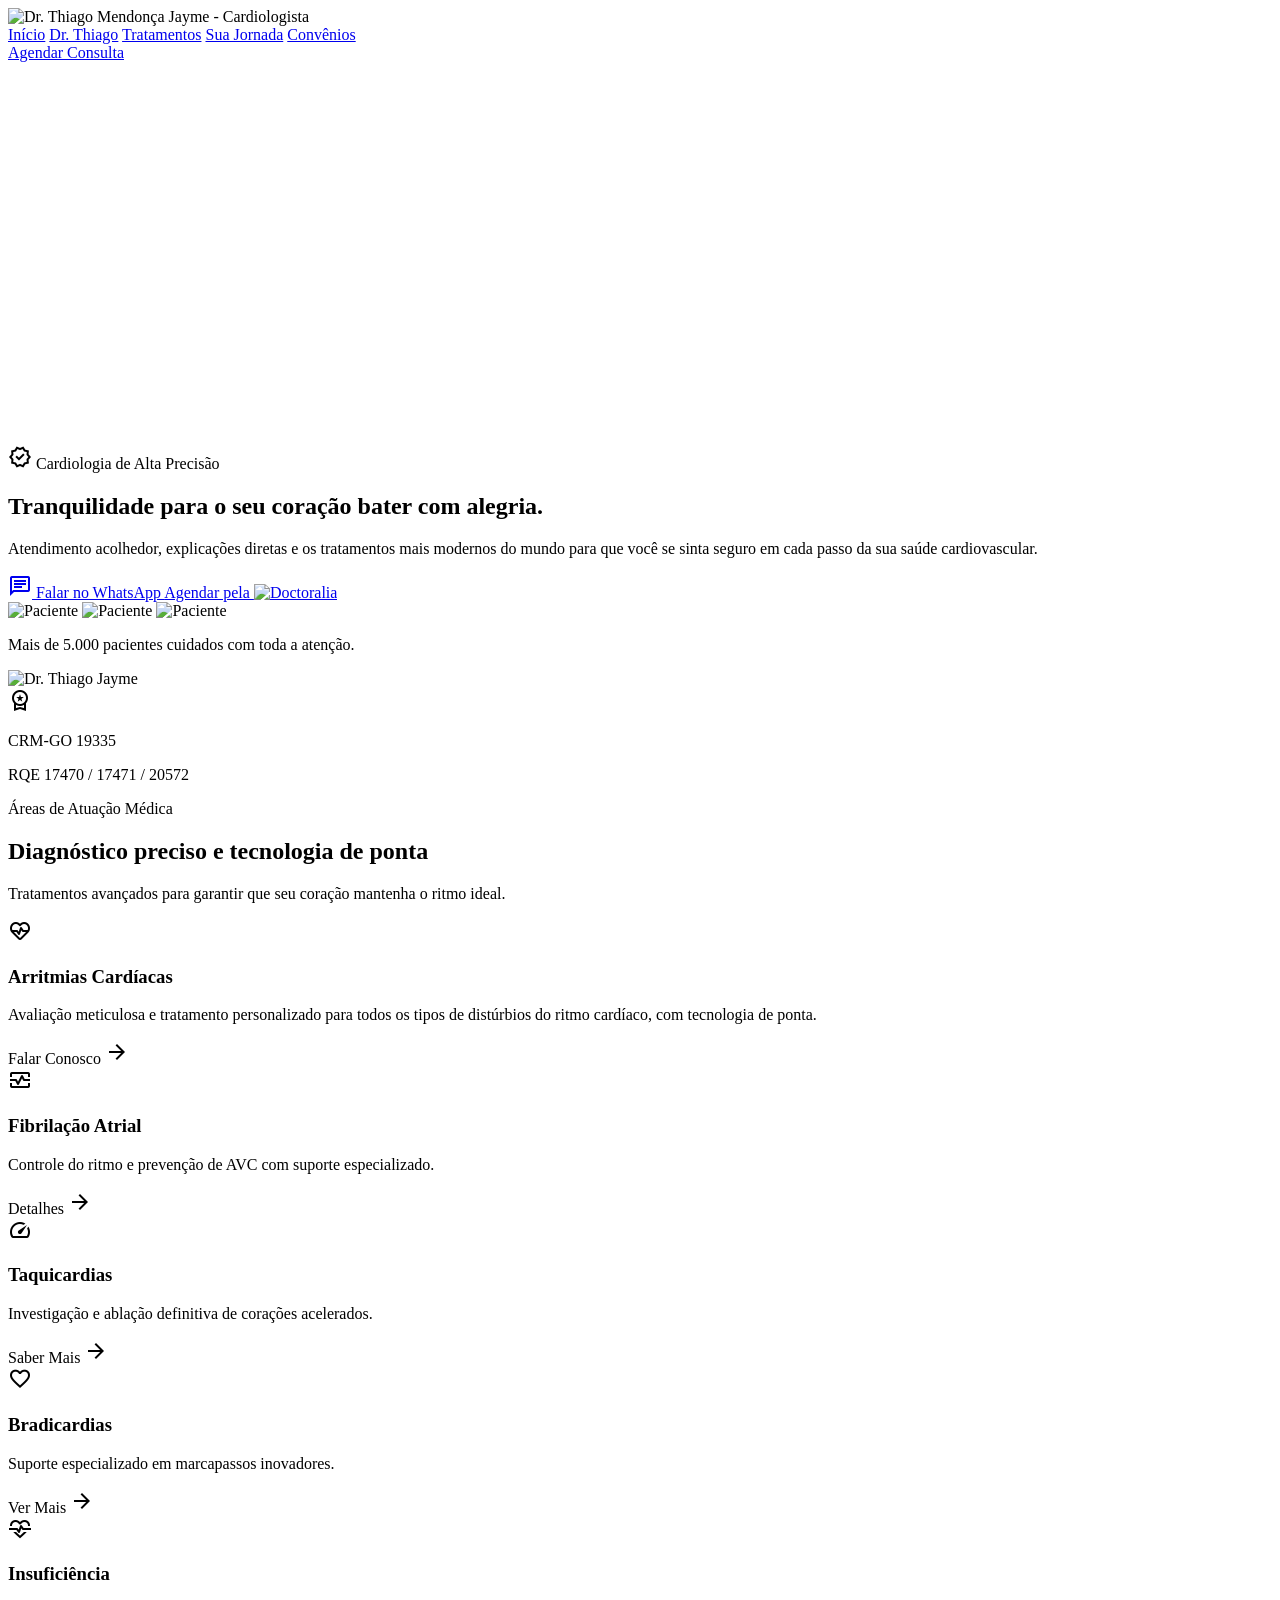
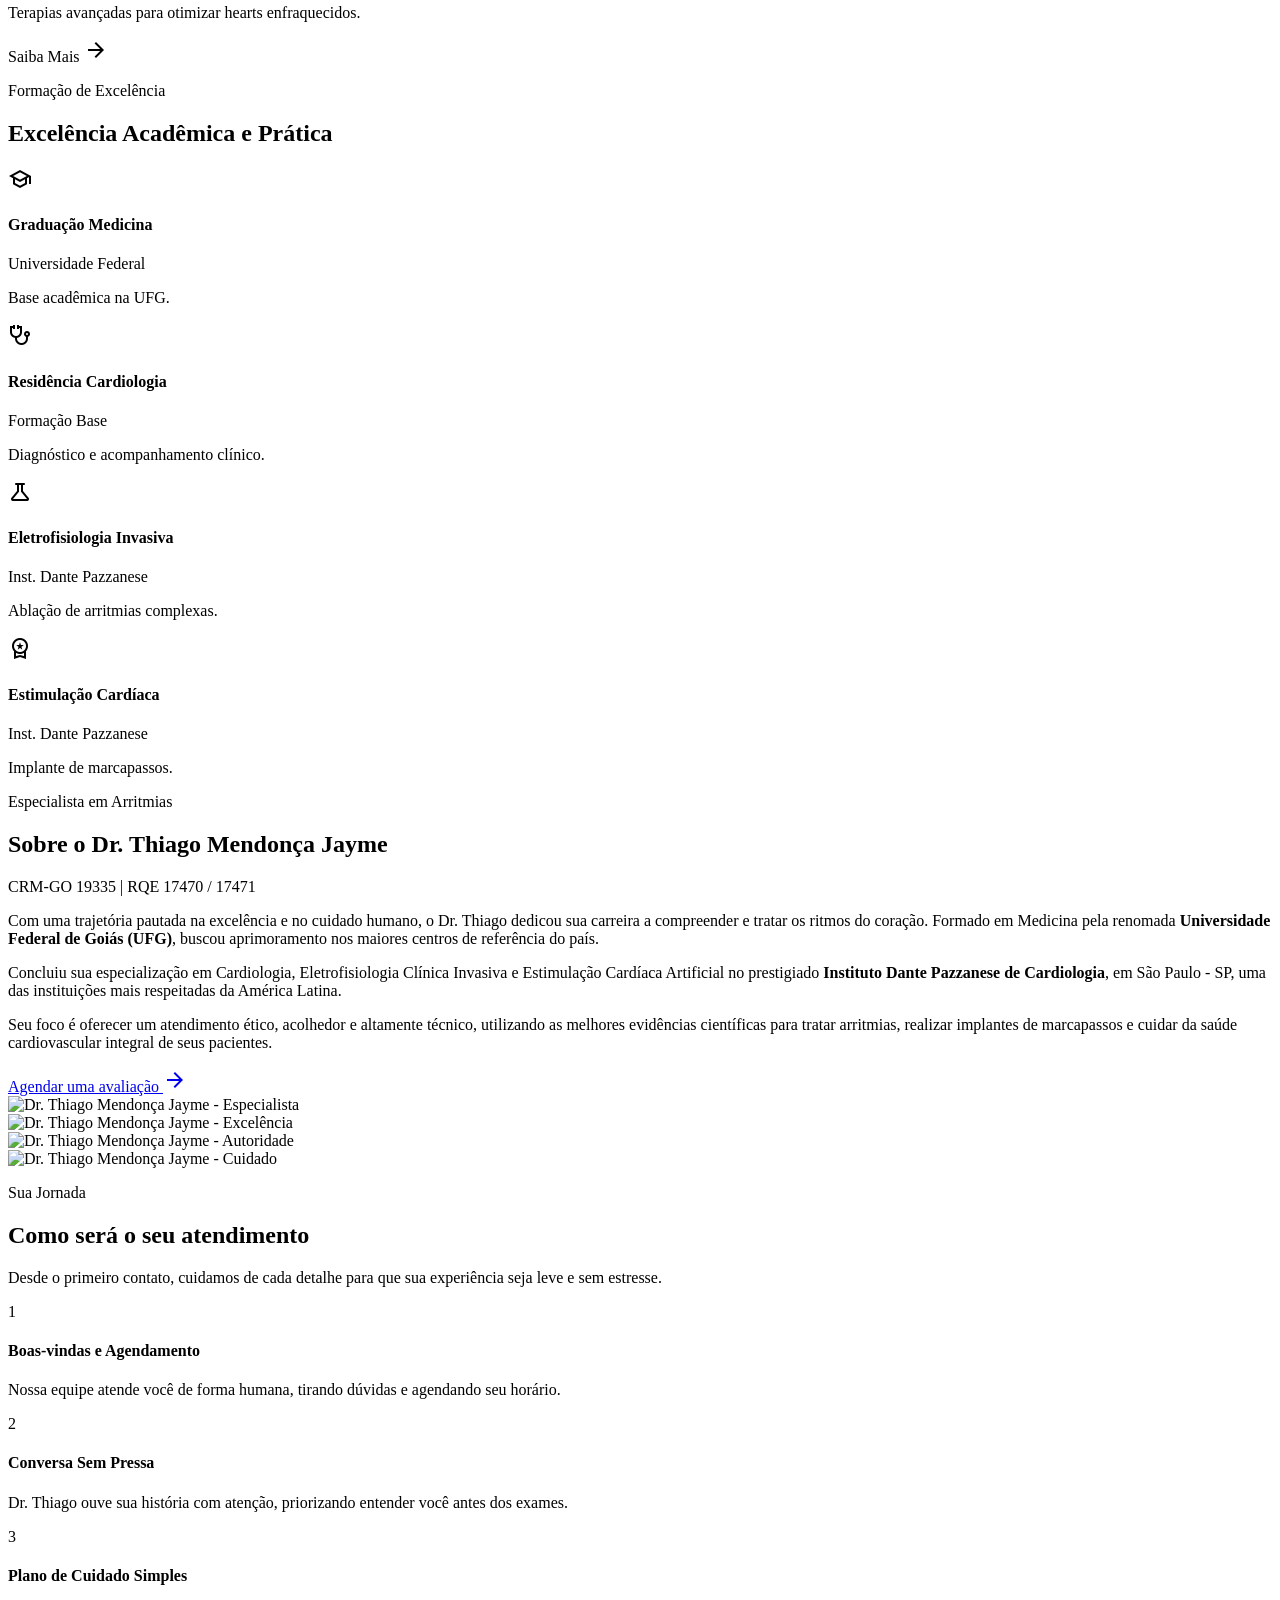
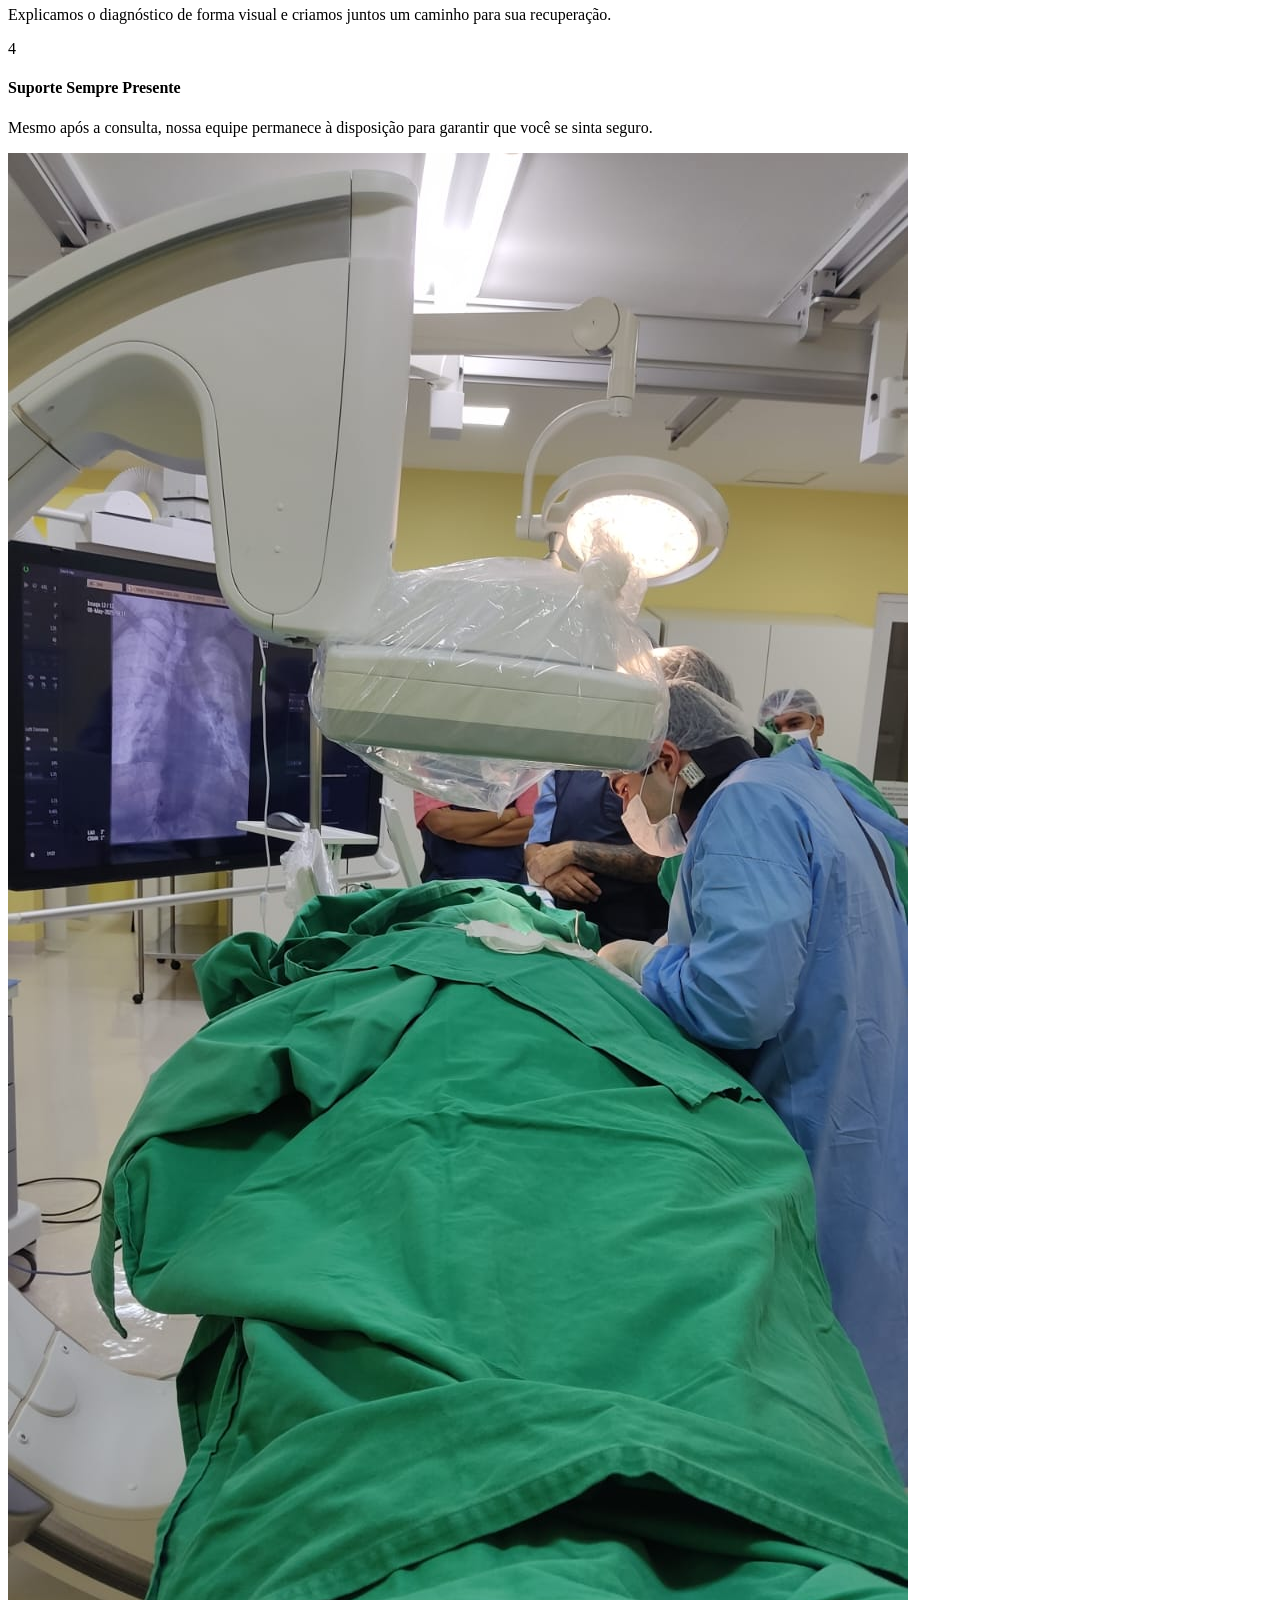
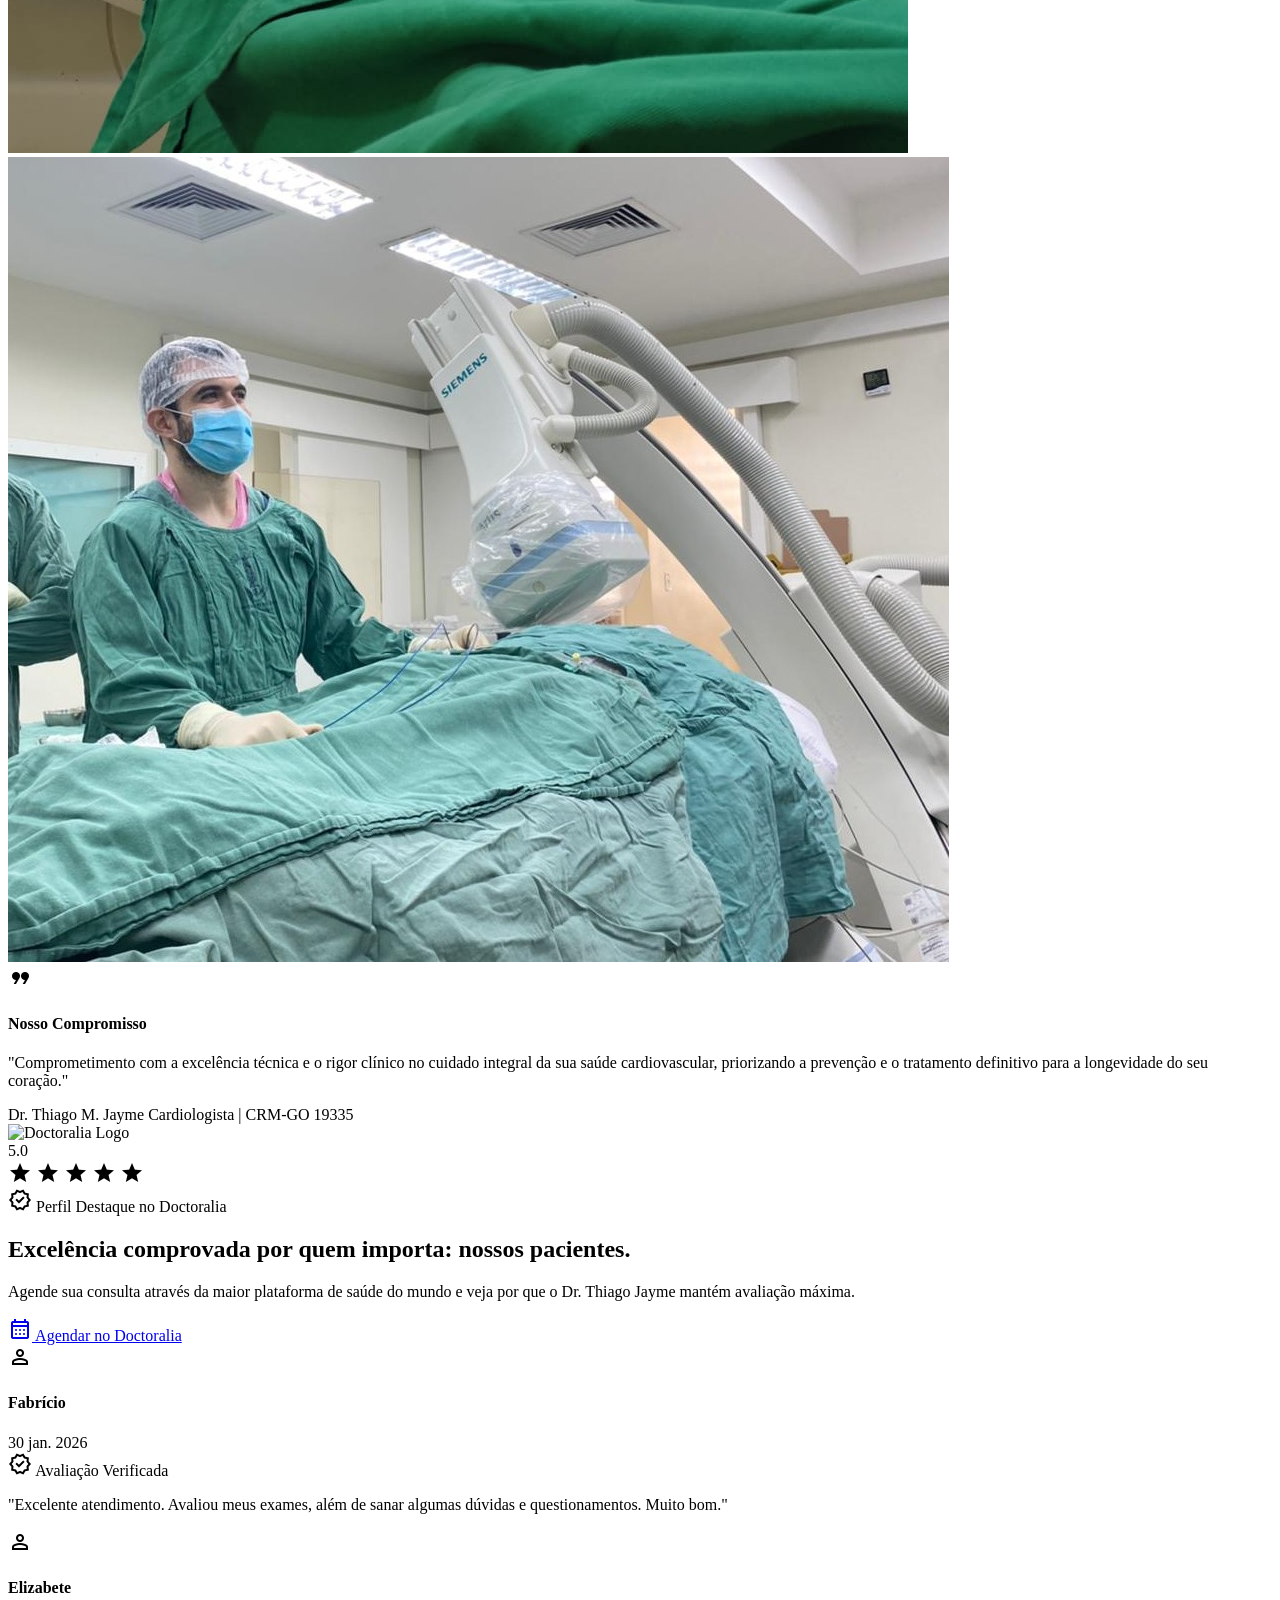
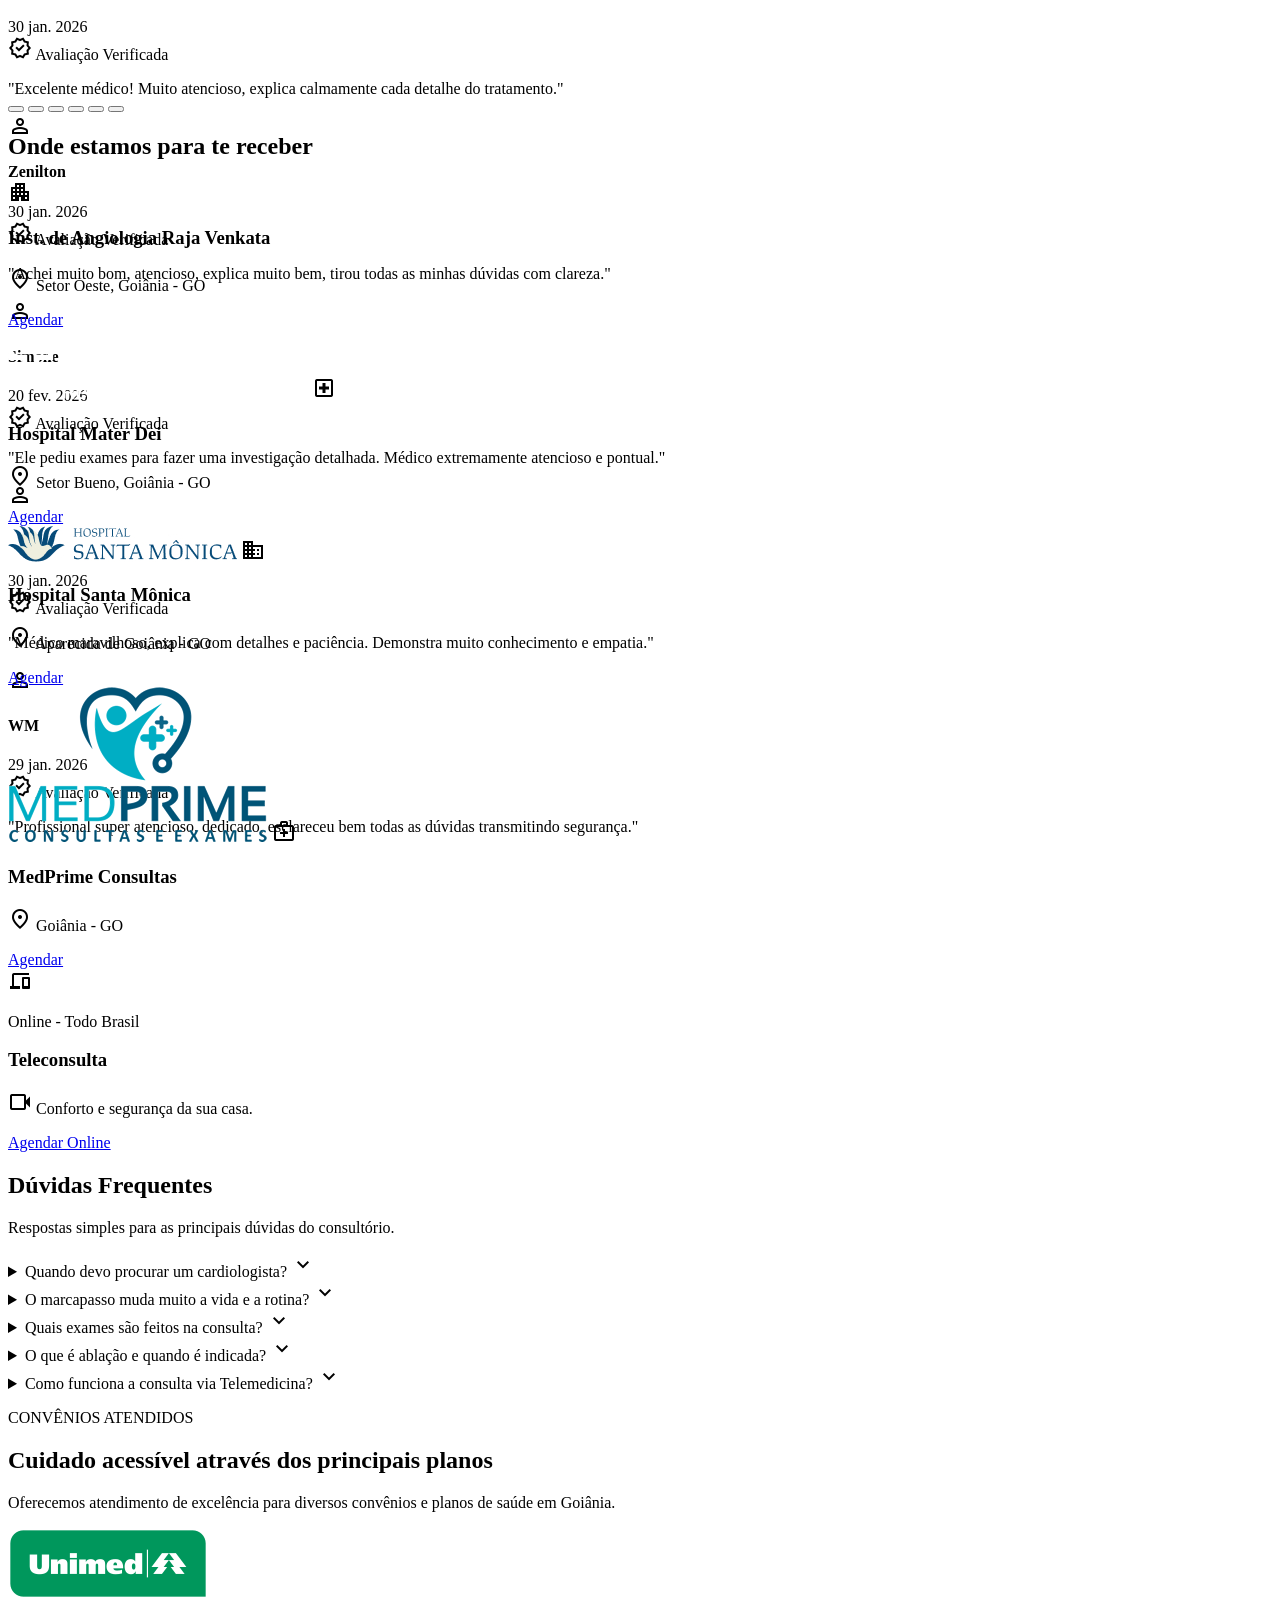
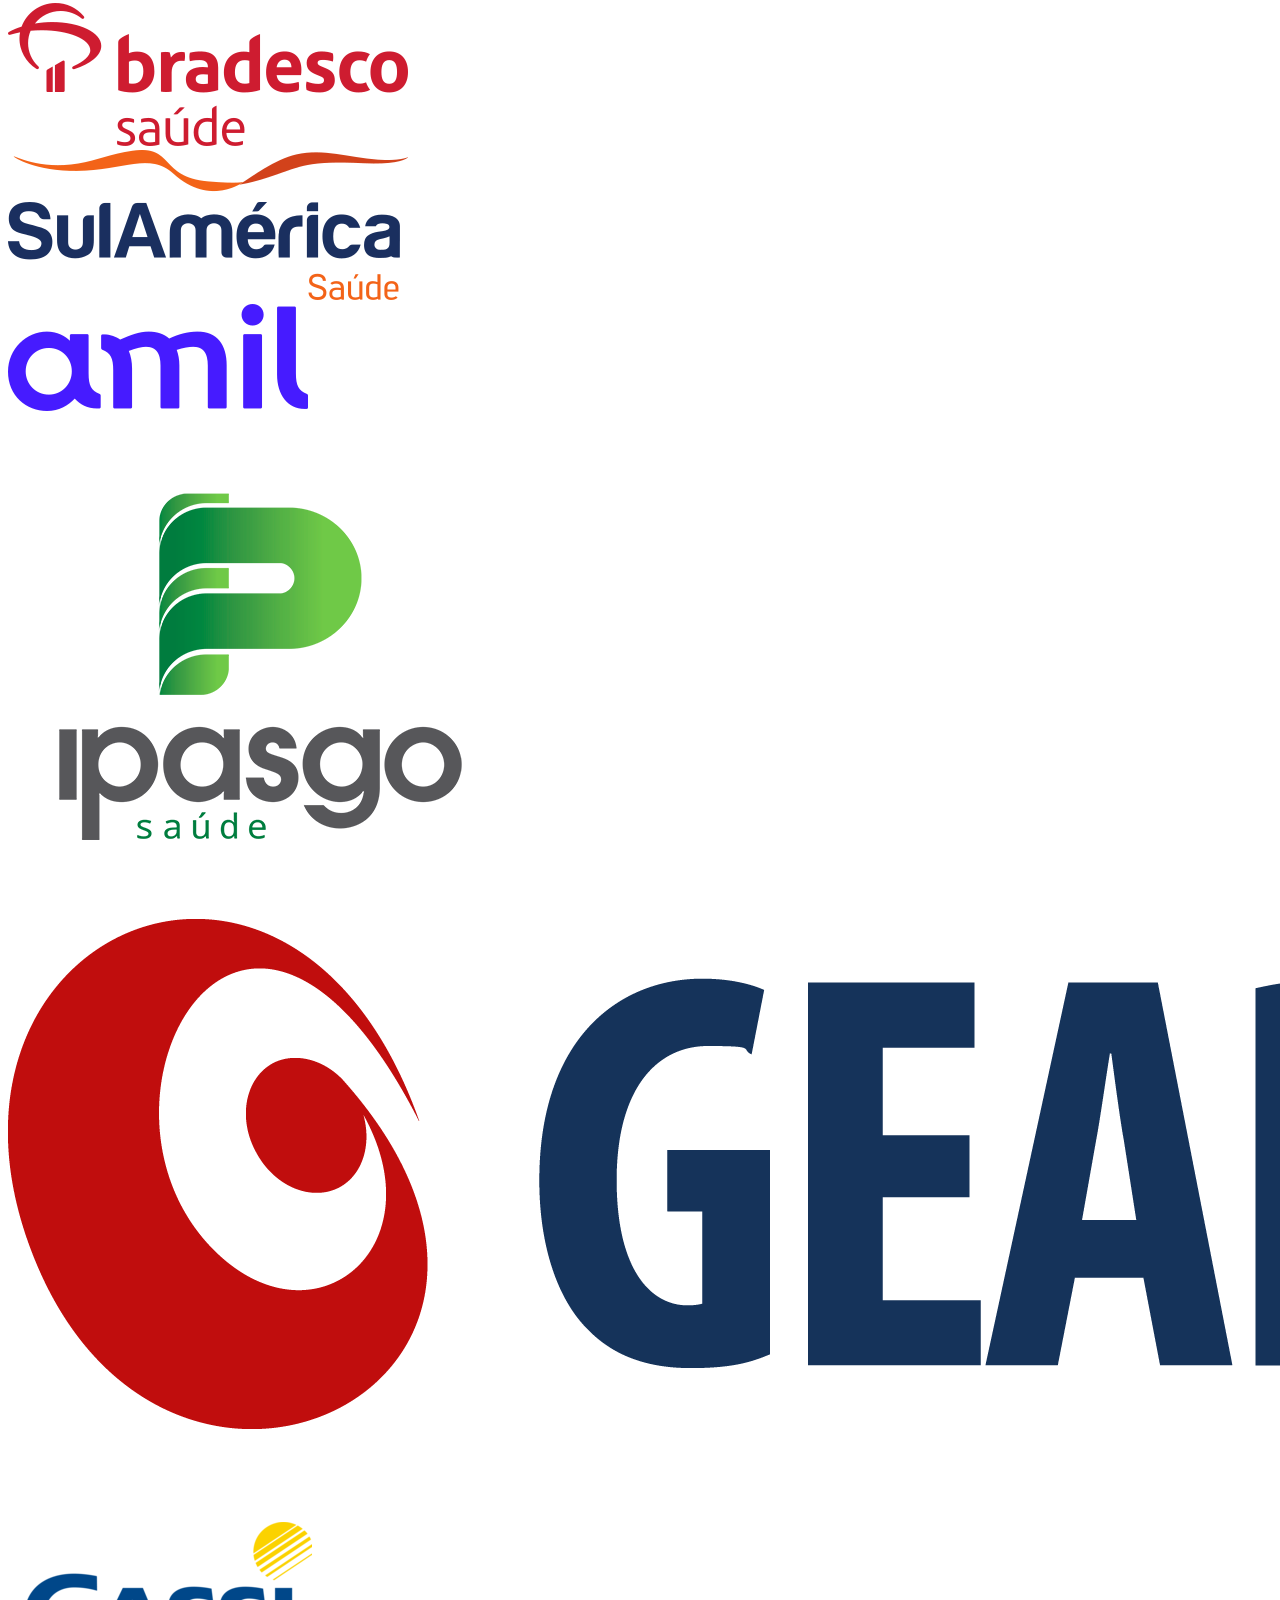
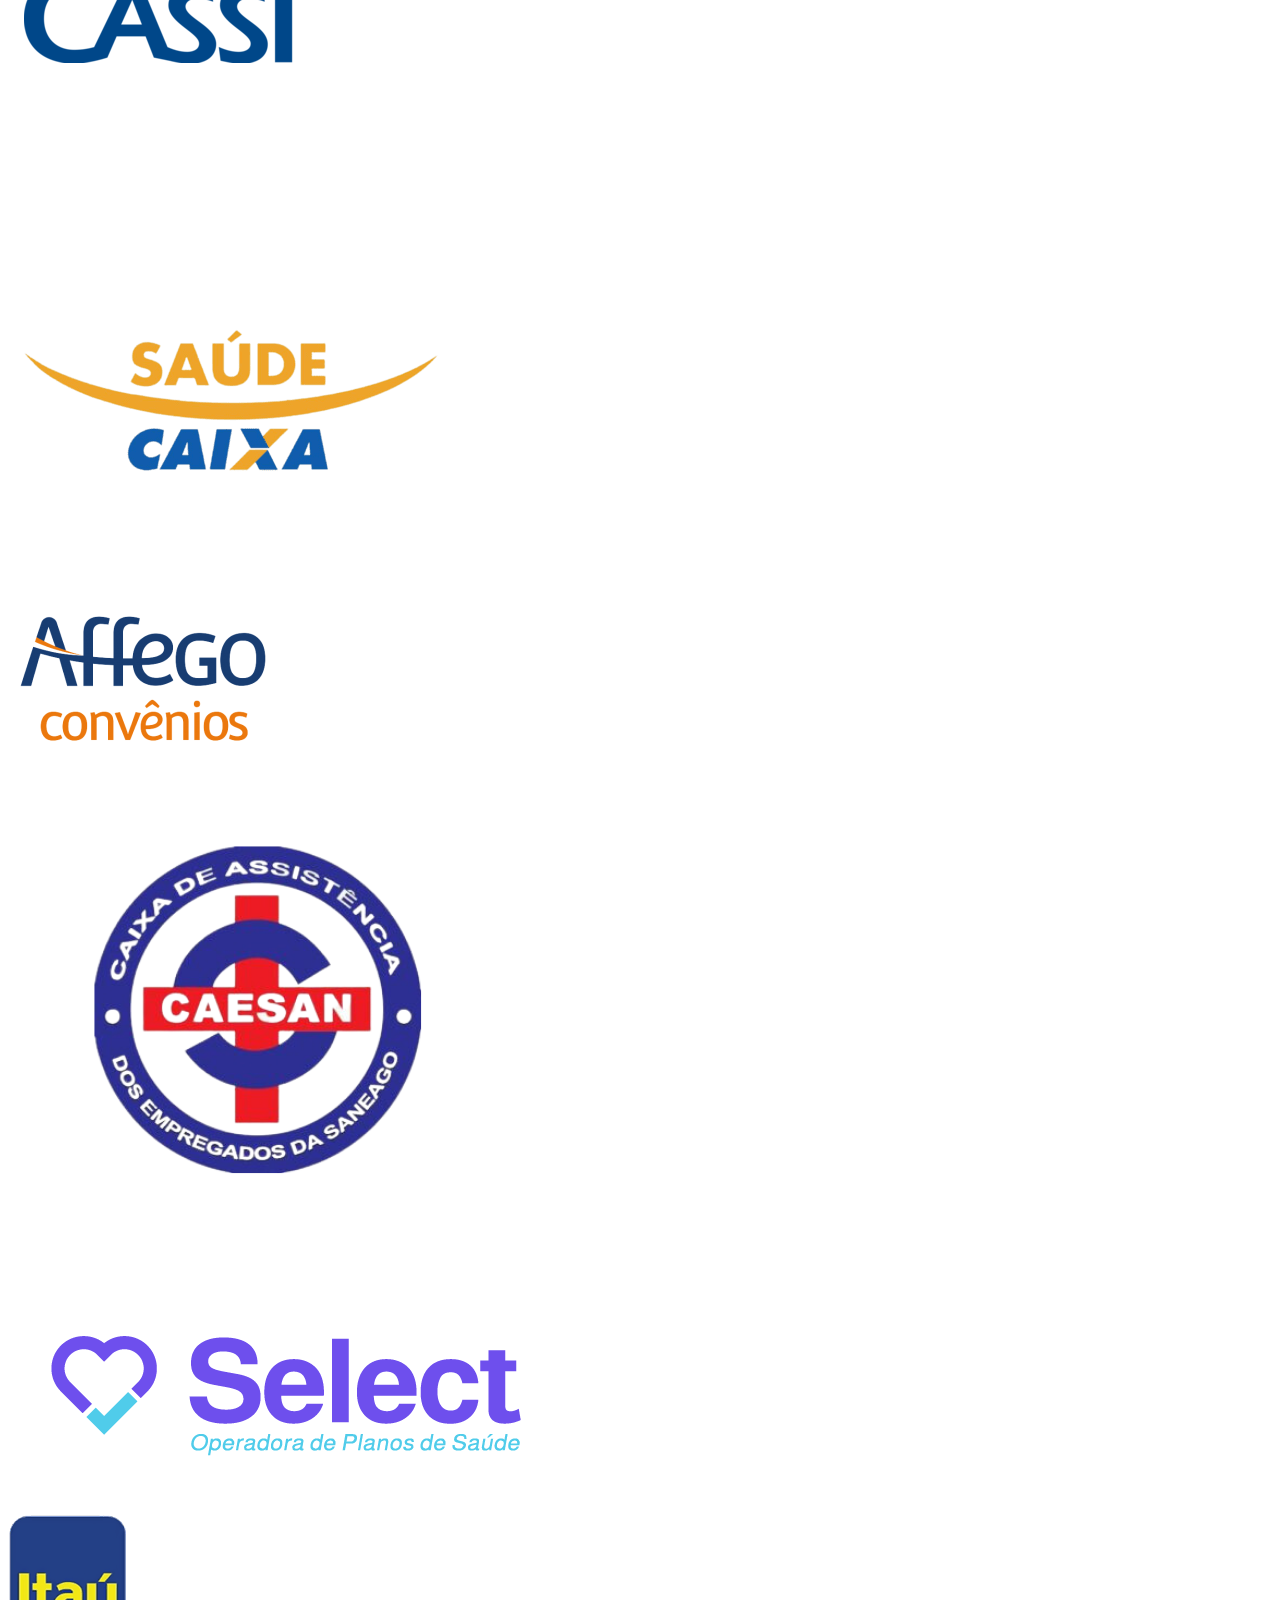
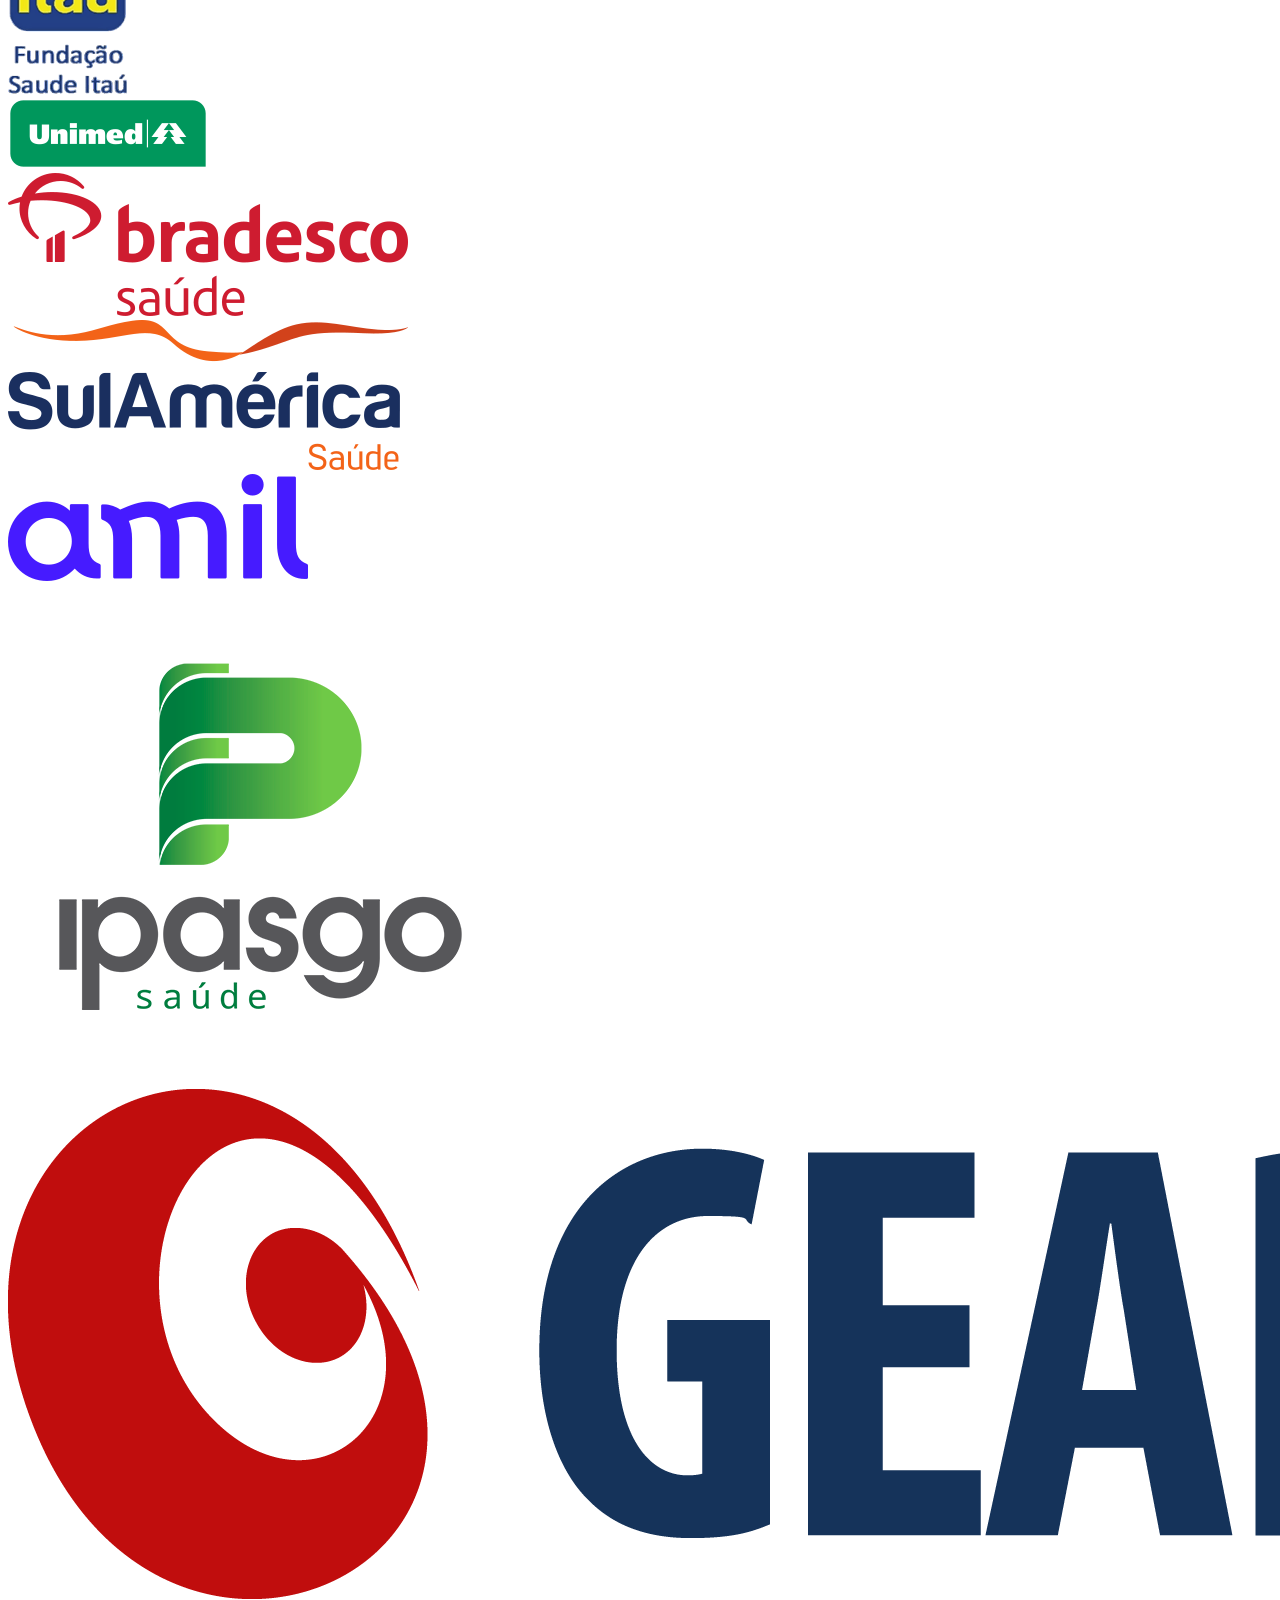
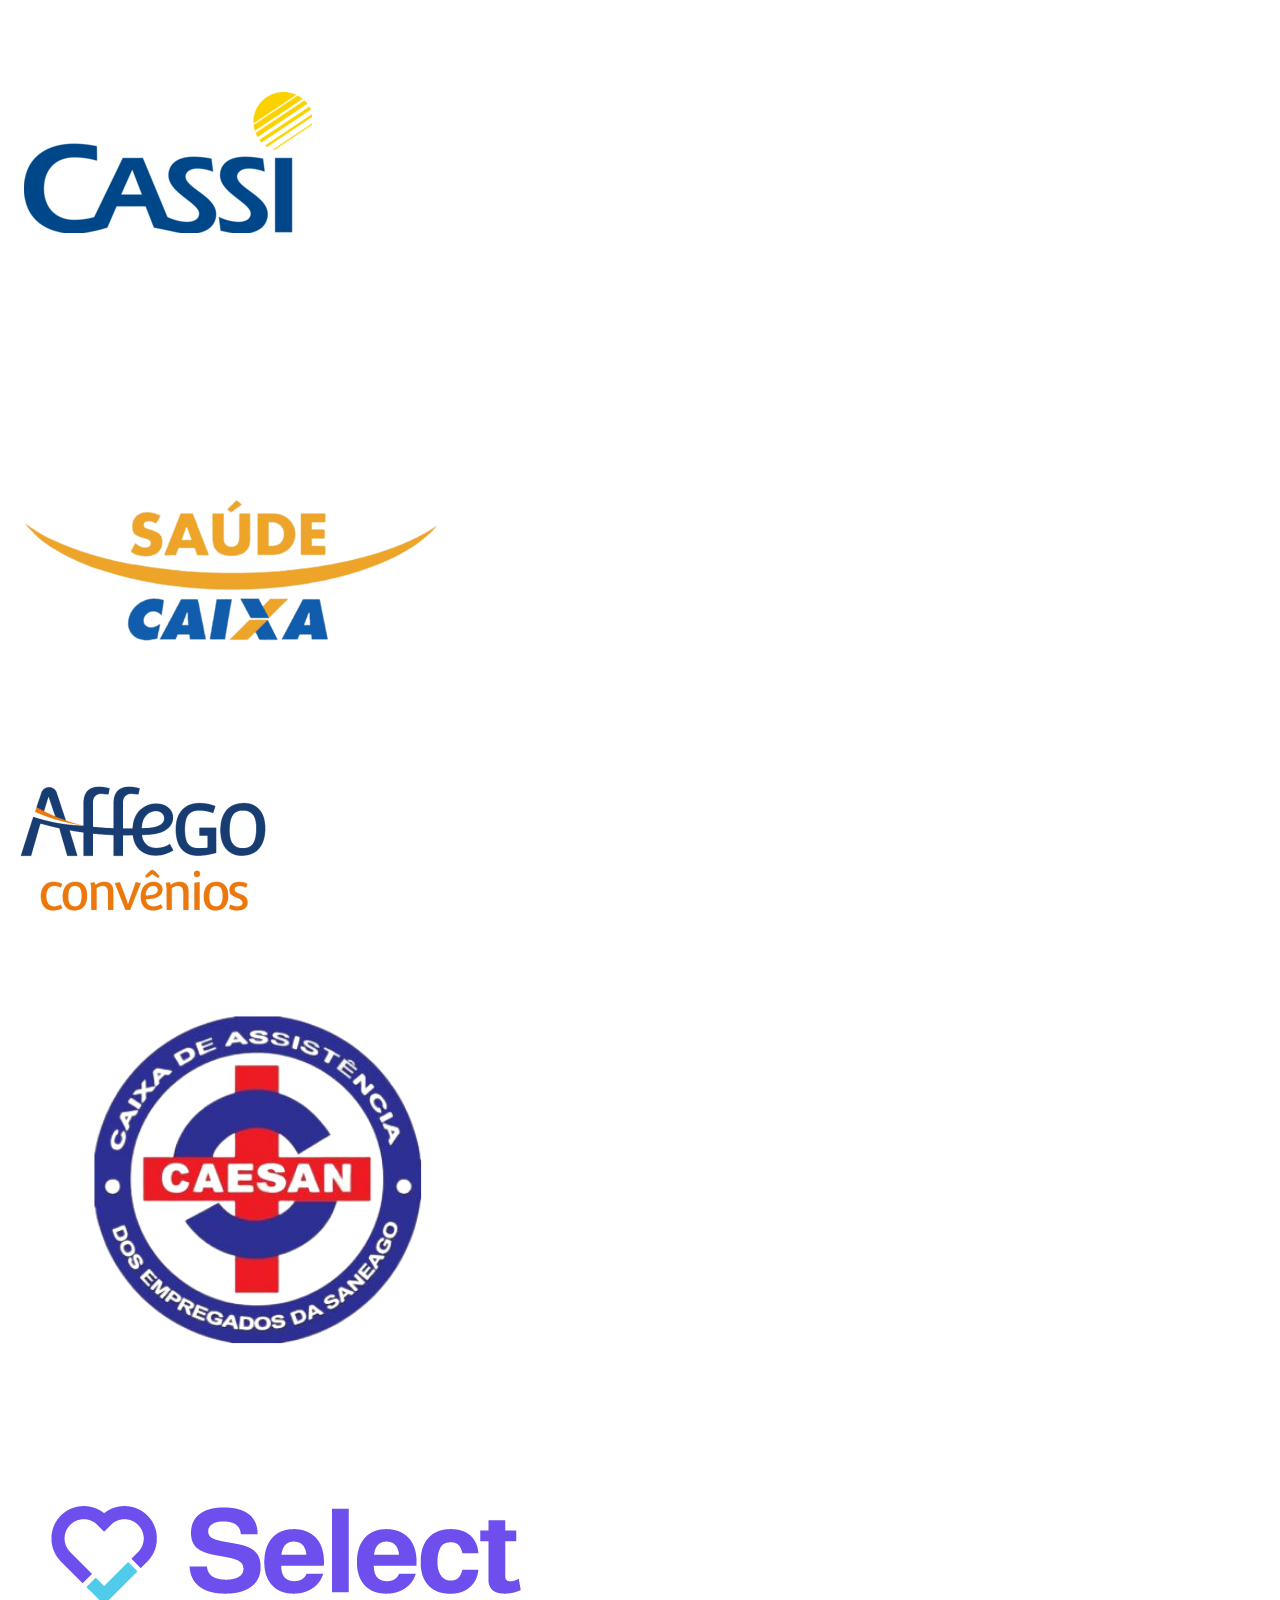
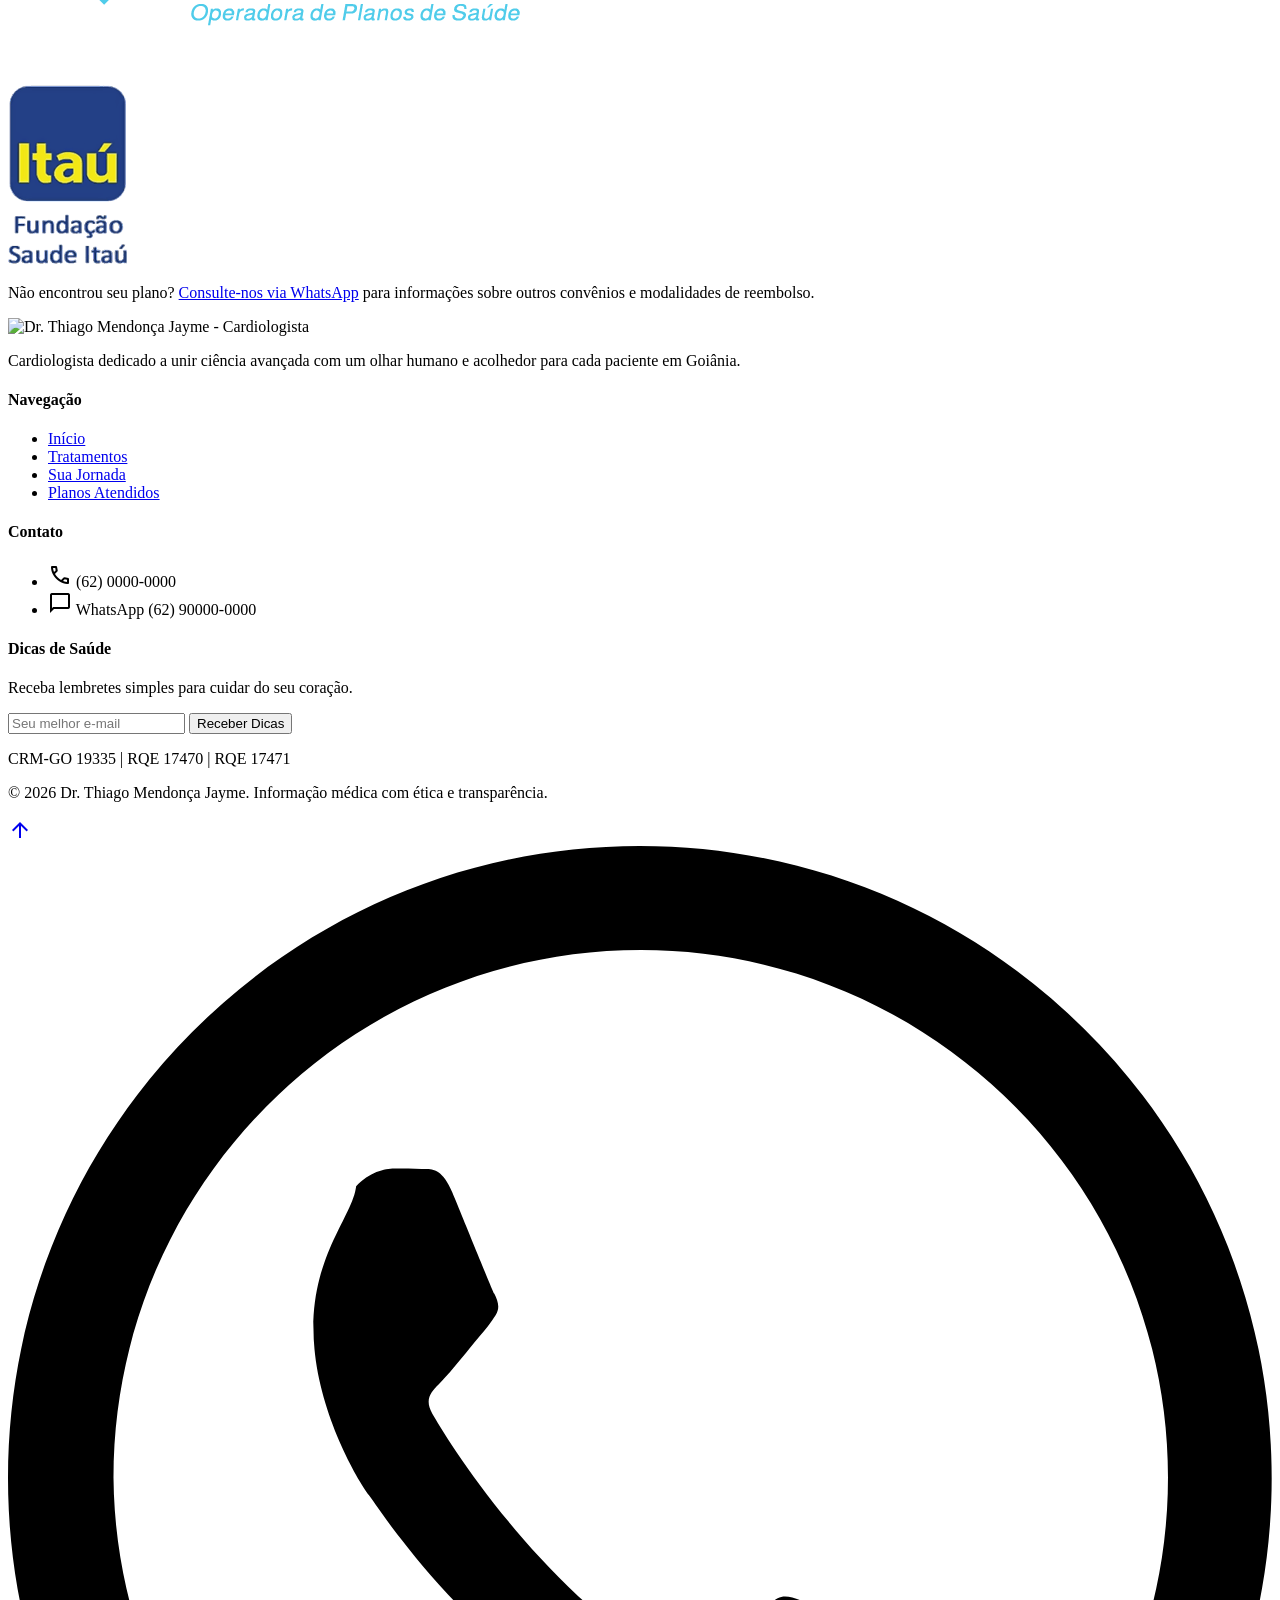
==== commit 797e9542: "Fix hospital logo names to medprime.png, Santa_monica.jpg, Logo_MaterDei.png" ====
--- a/index.html
+++ b/index.html
@@ -1031,7 +1031,7 @@
                         class="bg-slate-50 border-slate-200 rounded-[2rem] overflow-hidden shadow-md hover:shadow-xl hover:border-[#C9A55A]/50 transition-all border flex flex-col xl:col-span-1 group">
                         <div
                             class="h-40 overflow-hidden bg-[#182847] relative border-b border-slate-100 flex items-center justify-center p-6">
-                            <img src="DSC00405.JPG" alt="Hospital Mater Dei"
+                            <img src="logo-materdei.png" alt="Hospital Mater Dei"
                                 class="max-h-full max-w-full object-contain group-hover:scale-105 transition-transform"
                                 onerror="this.style.display='none'; this.nextElementSibling.style.display='block';">
                             <span
@@ -1054,7 +1054,7 @@
                         class="bg-slate-50 border-slate-200 rounded-[2rem] overflow-hidden shadow-md hover:shadow-xl hover:border-[#C9A55A]/50 transition-all border flex flex-col xl:col-span-1 group">
                         <div
                             class="h-40 overflow-hidden bg-white relative border-b border-slate-100 flex items-center justify-center p-6">
-                            <img src="DSC00392.JPG" alt="Hospital Santa Mônica"
+                            <img src="logo-santamonica.jpg" alt="Hospital Santa Mônica"
                                 class="max-h-full max-w-full object-contain group-hover:scale-105 transition-transform"
                                 onerror="this.style.display='none'; this.nextElementSibling.style.display='block';">
                             <span
@@ -1077,7 +1077,7 @@
                         class="bg-slate-50 border-slate-200 rounded-[2rem] overflow-hidden shadow-md hover:shadow-xl hover:border-[#C9A55A]/50 transition-all border flex flex-col xl:col-span-1 group">
                         <div
                             class="h-40 overflow-hidden bg-white relative border-b border-slate-100 flex items-center justify-center p-6">
-                            <img src="DSC00373.JPG" alt="MedPrime"
+                            <img src="logo-medprime.png" alt="MedPrime"
                                 class="max-h-full max-w-full object-contain group-hover:scale-105 transition-transform"
                                 onerror="this.style.display='none'; this.nextElementSibling.style.display='block';">
                             <span
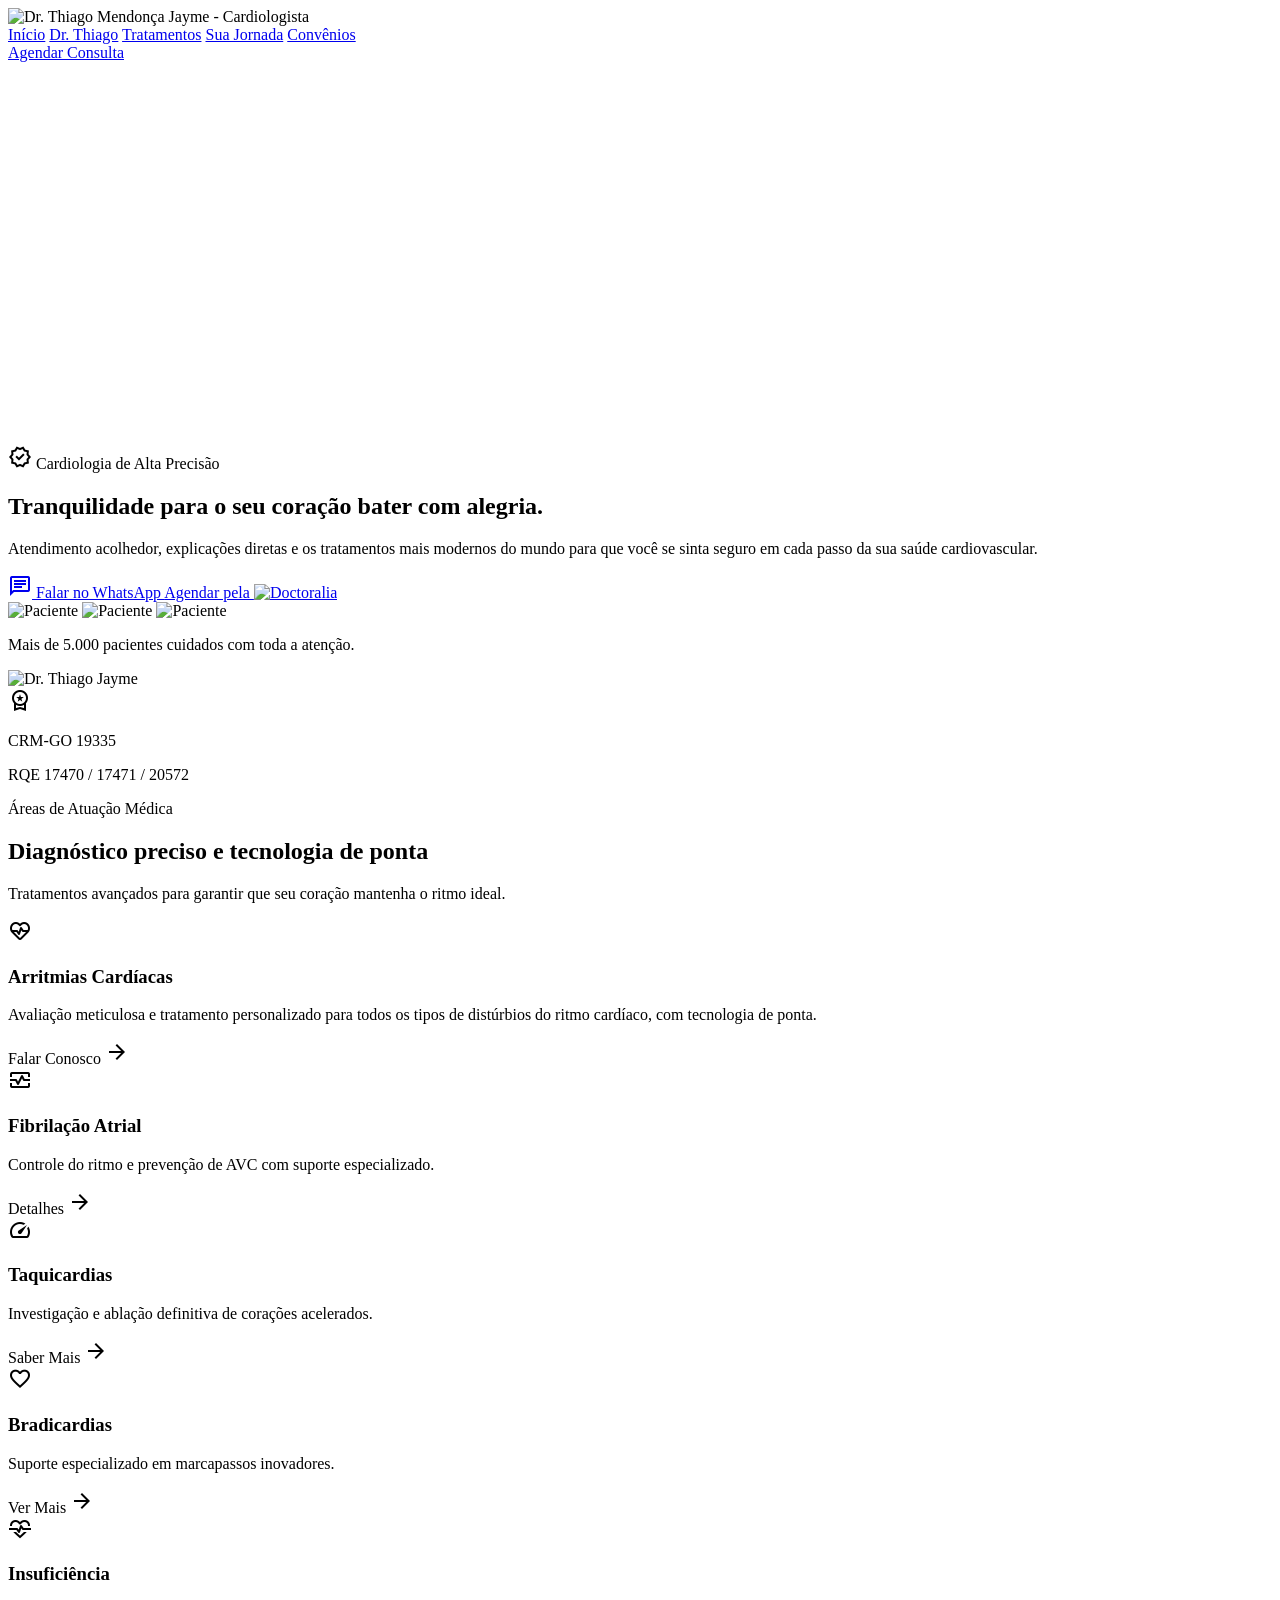
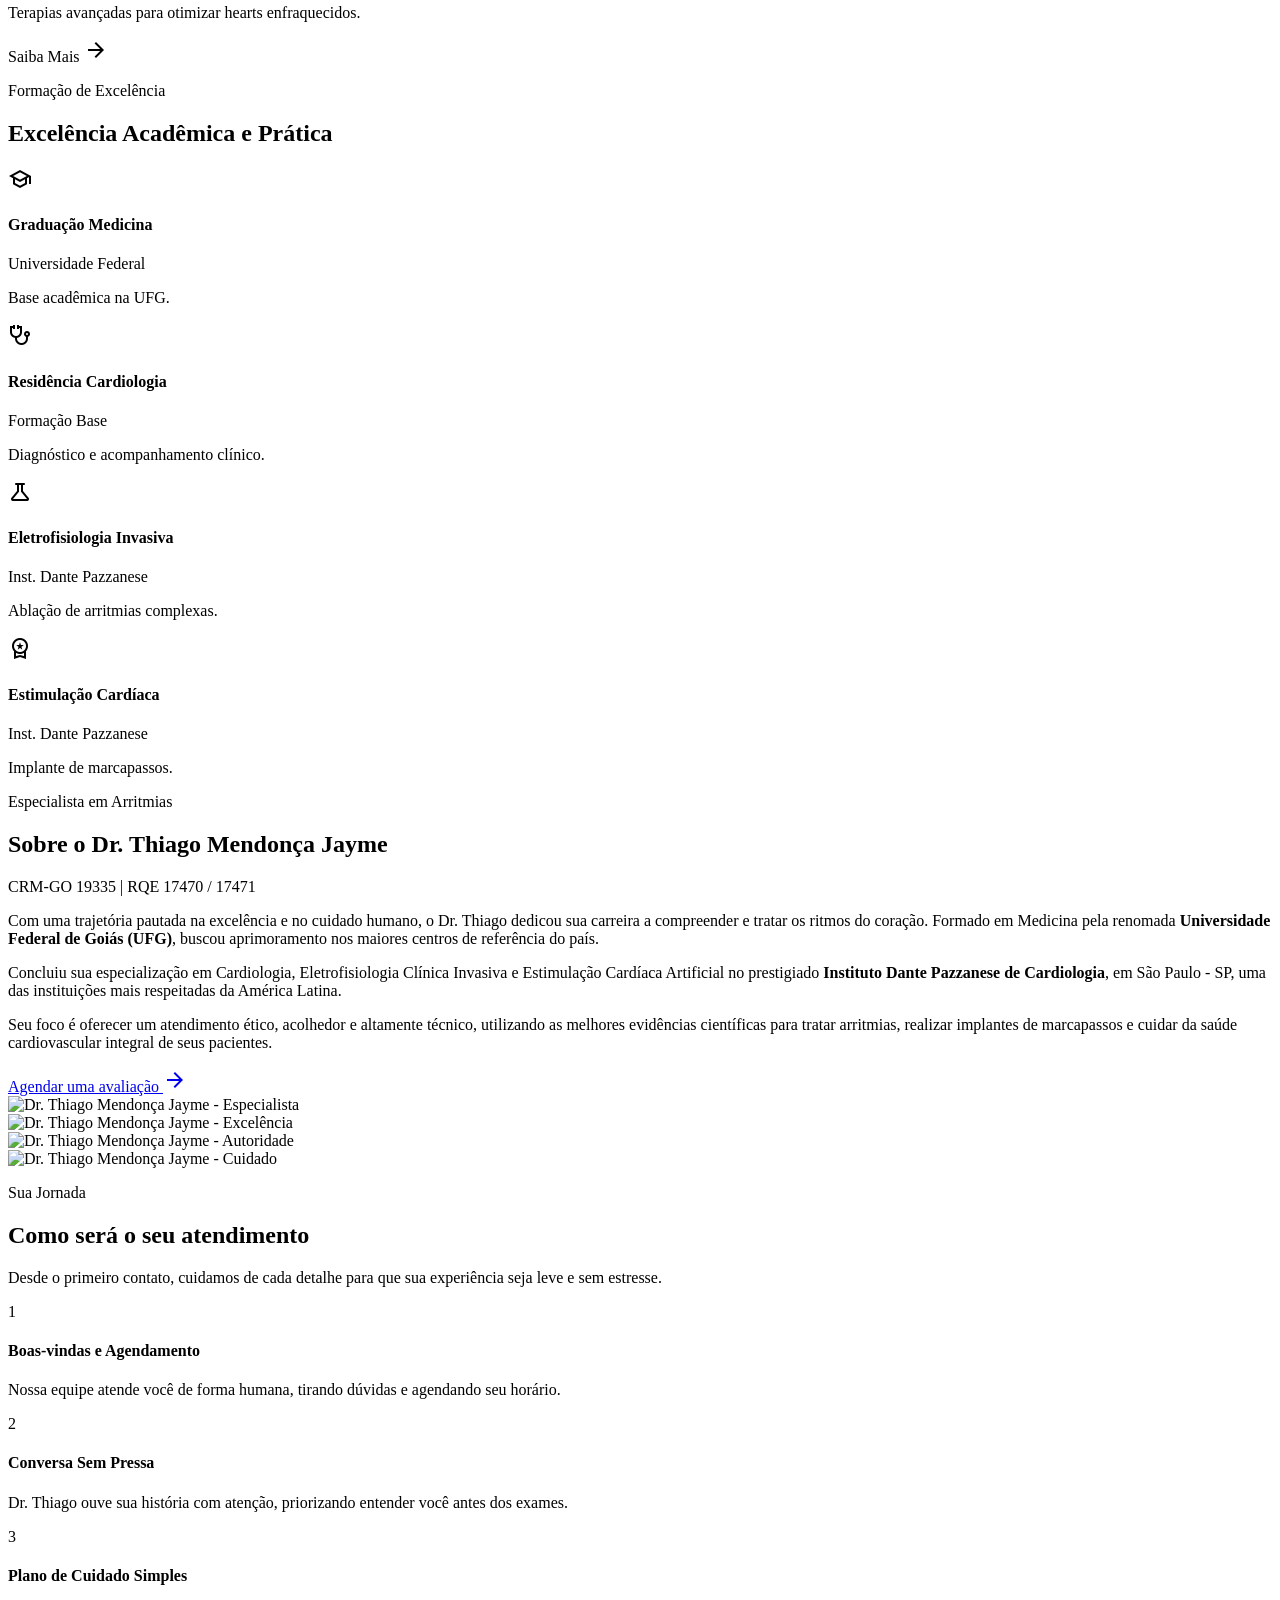
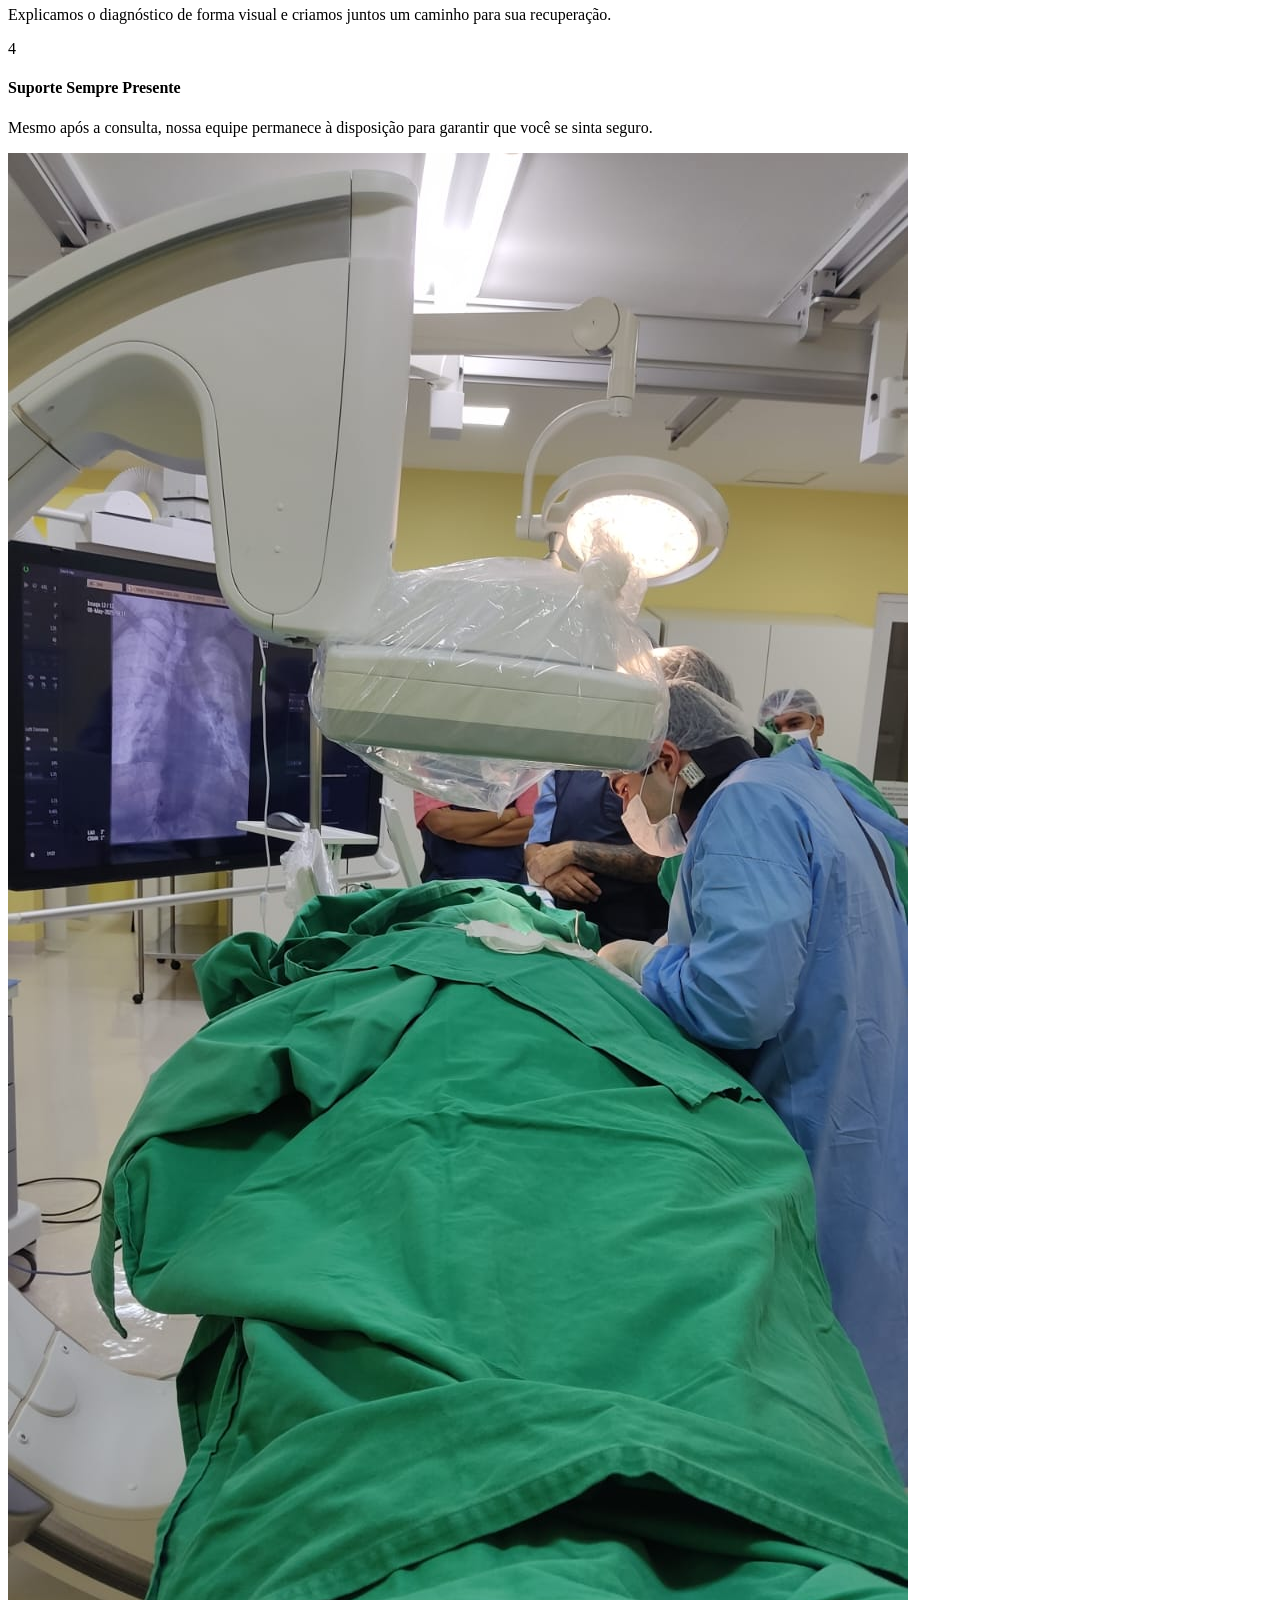
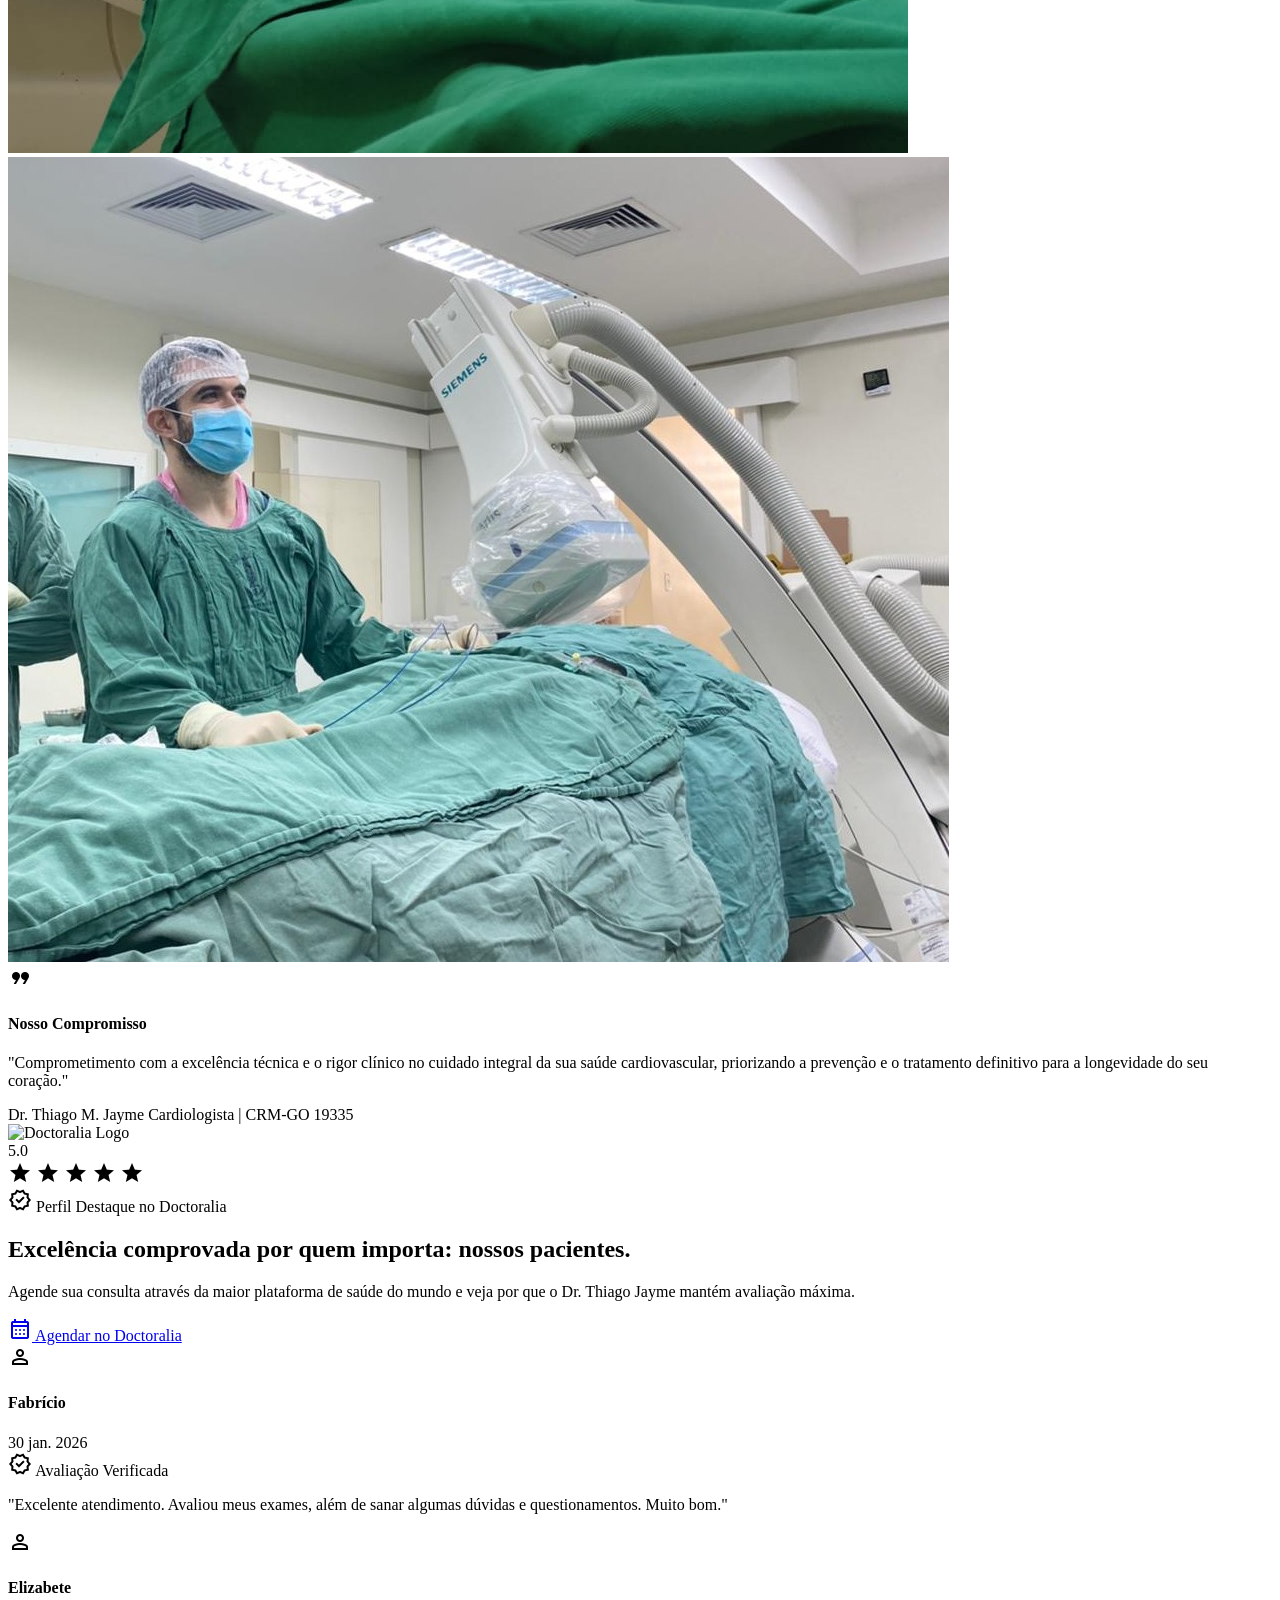
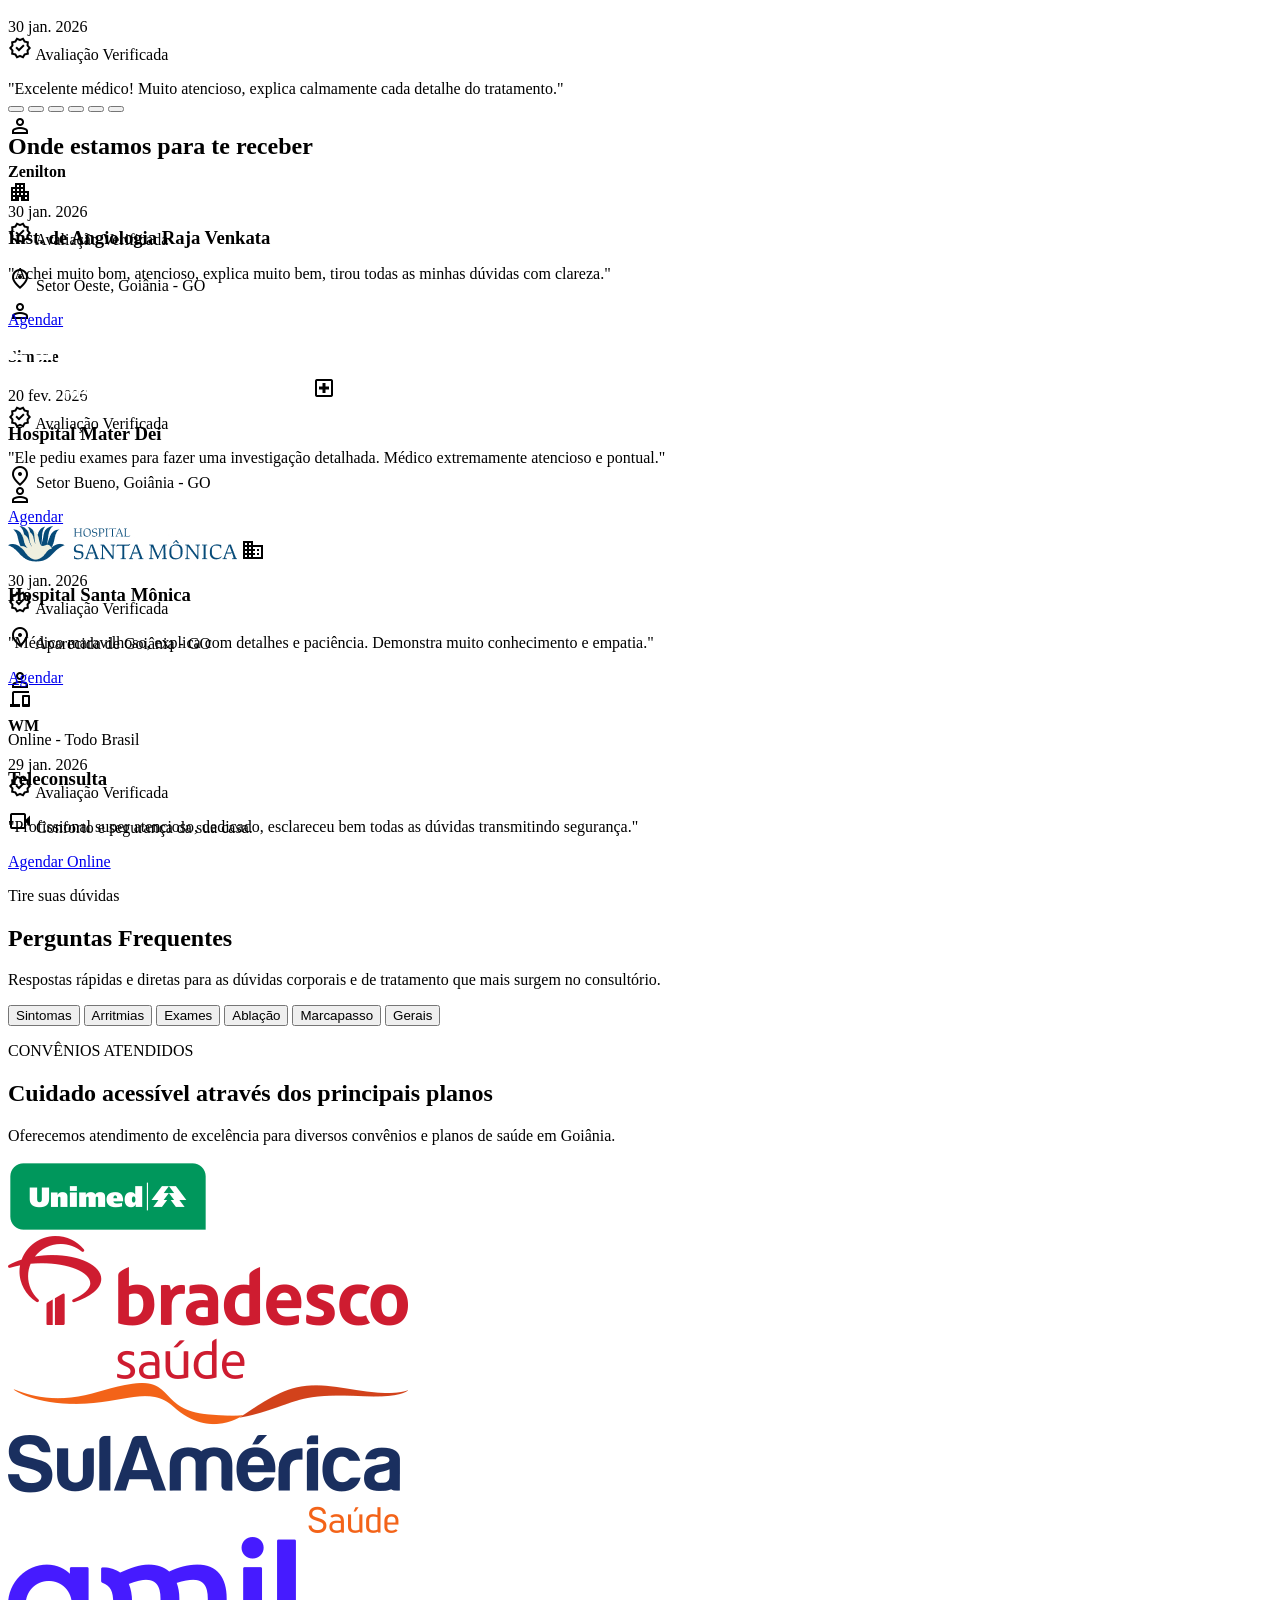
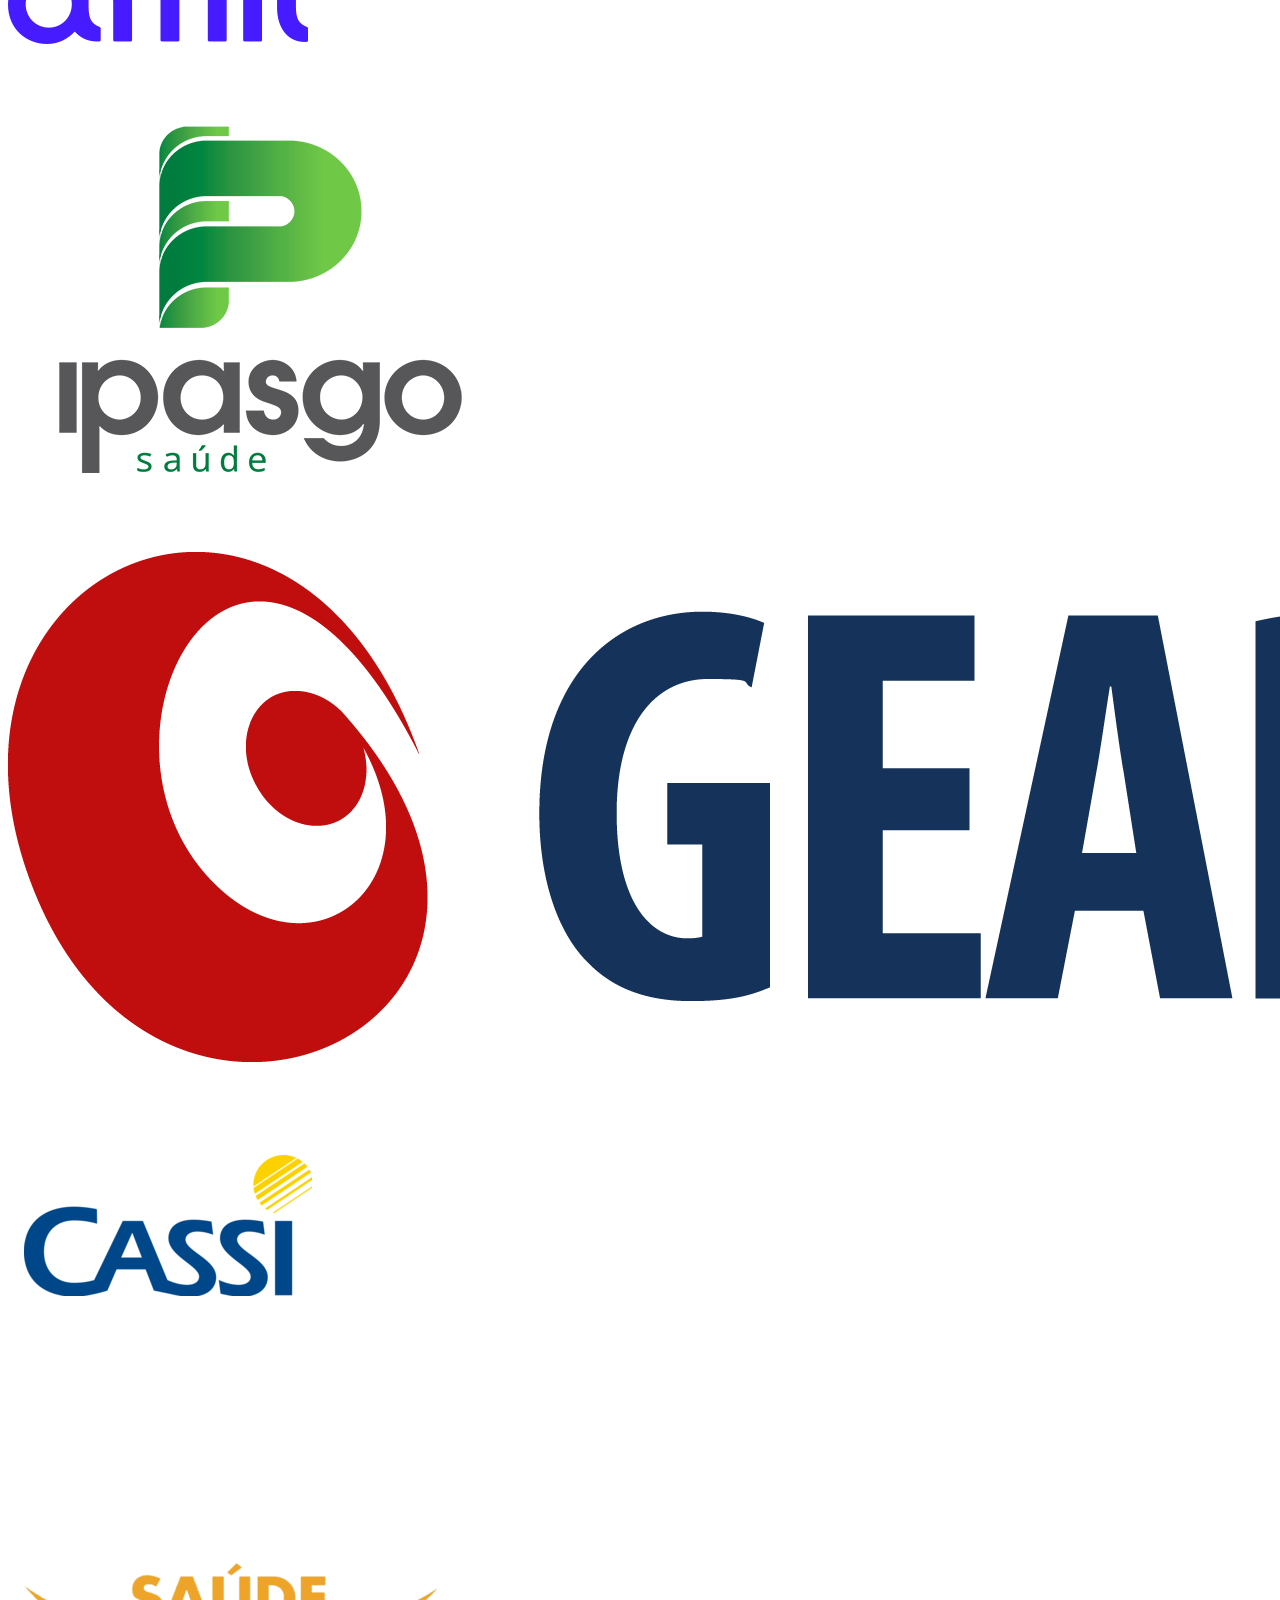
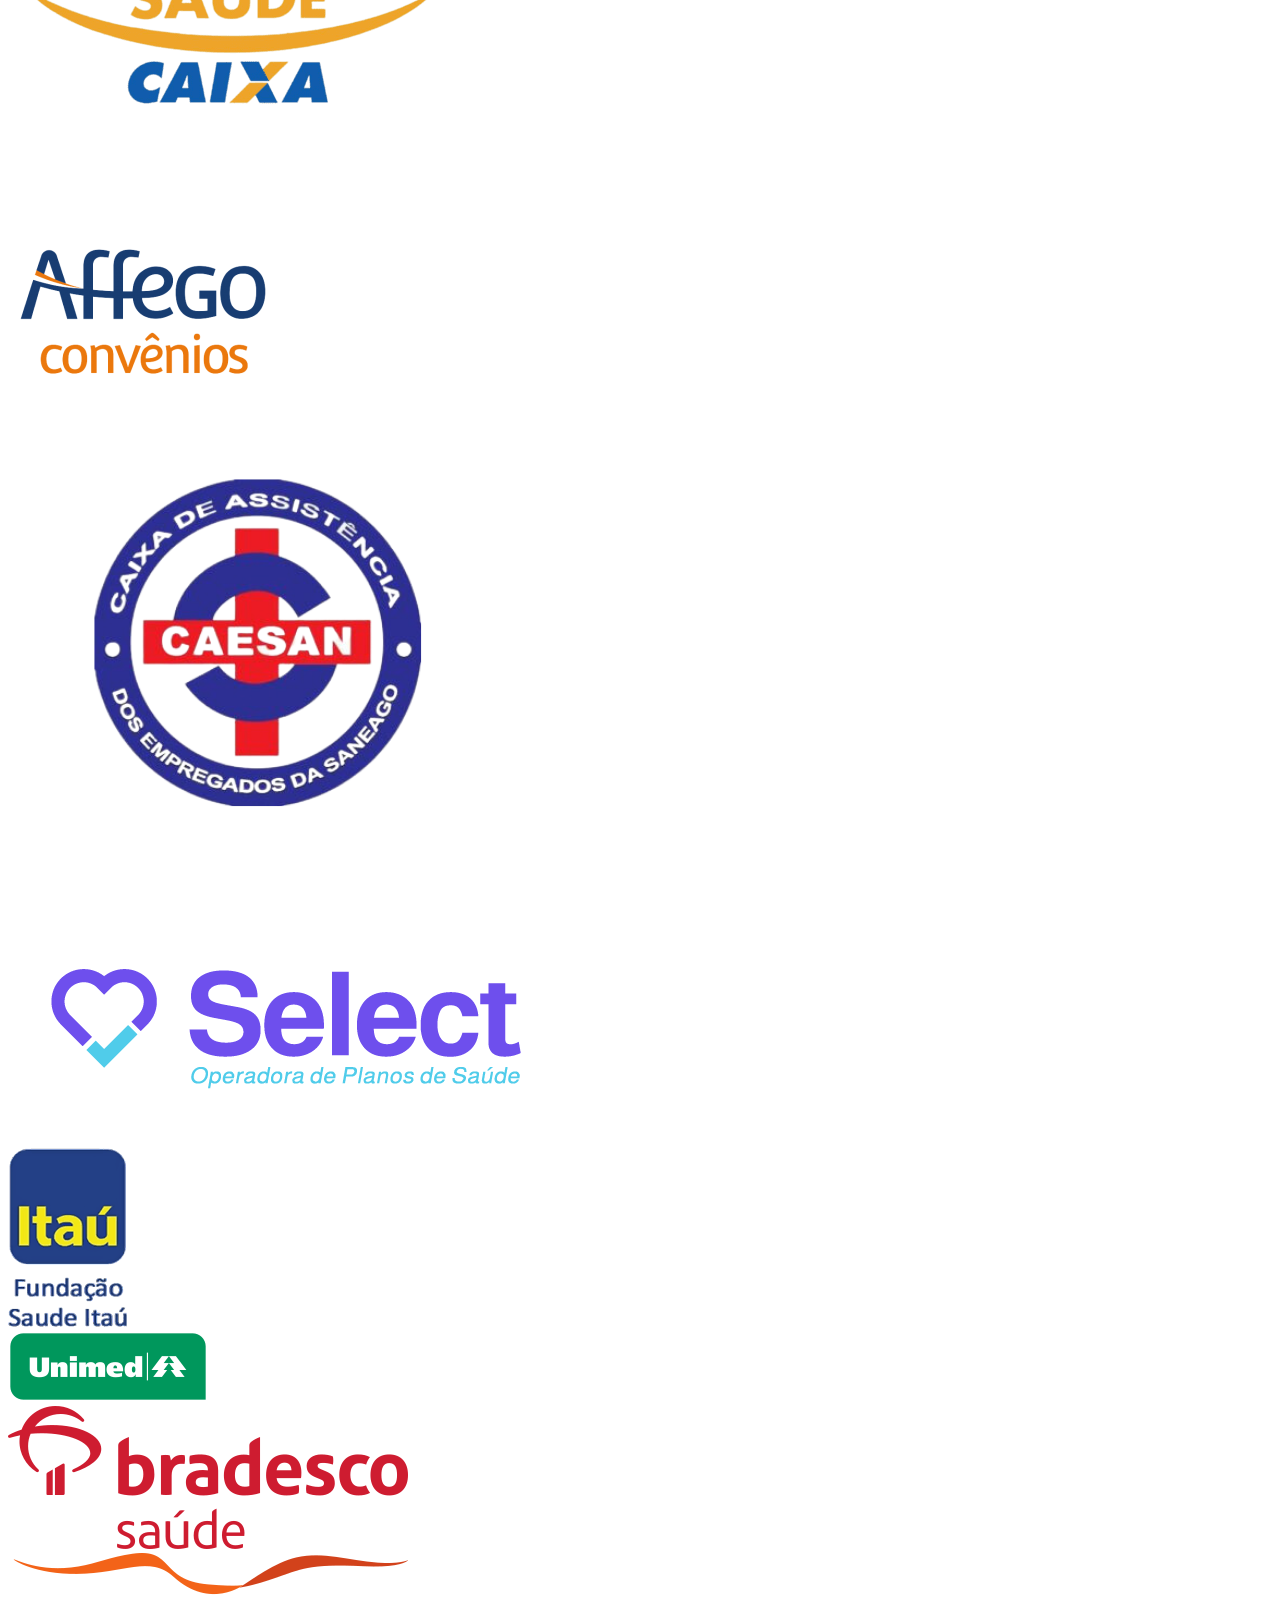
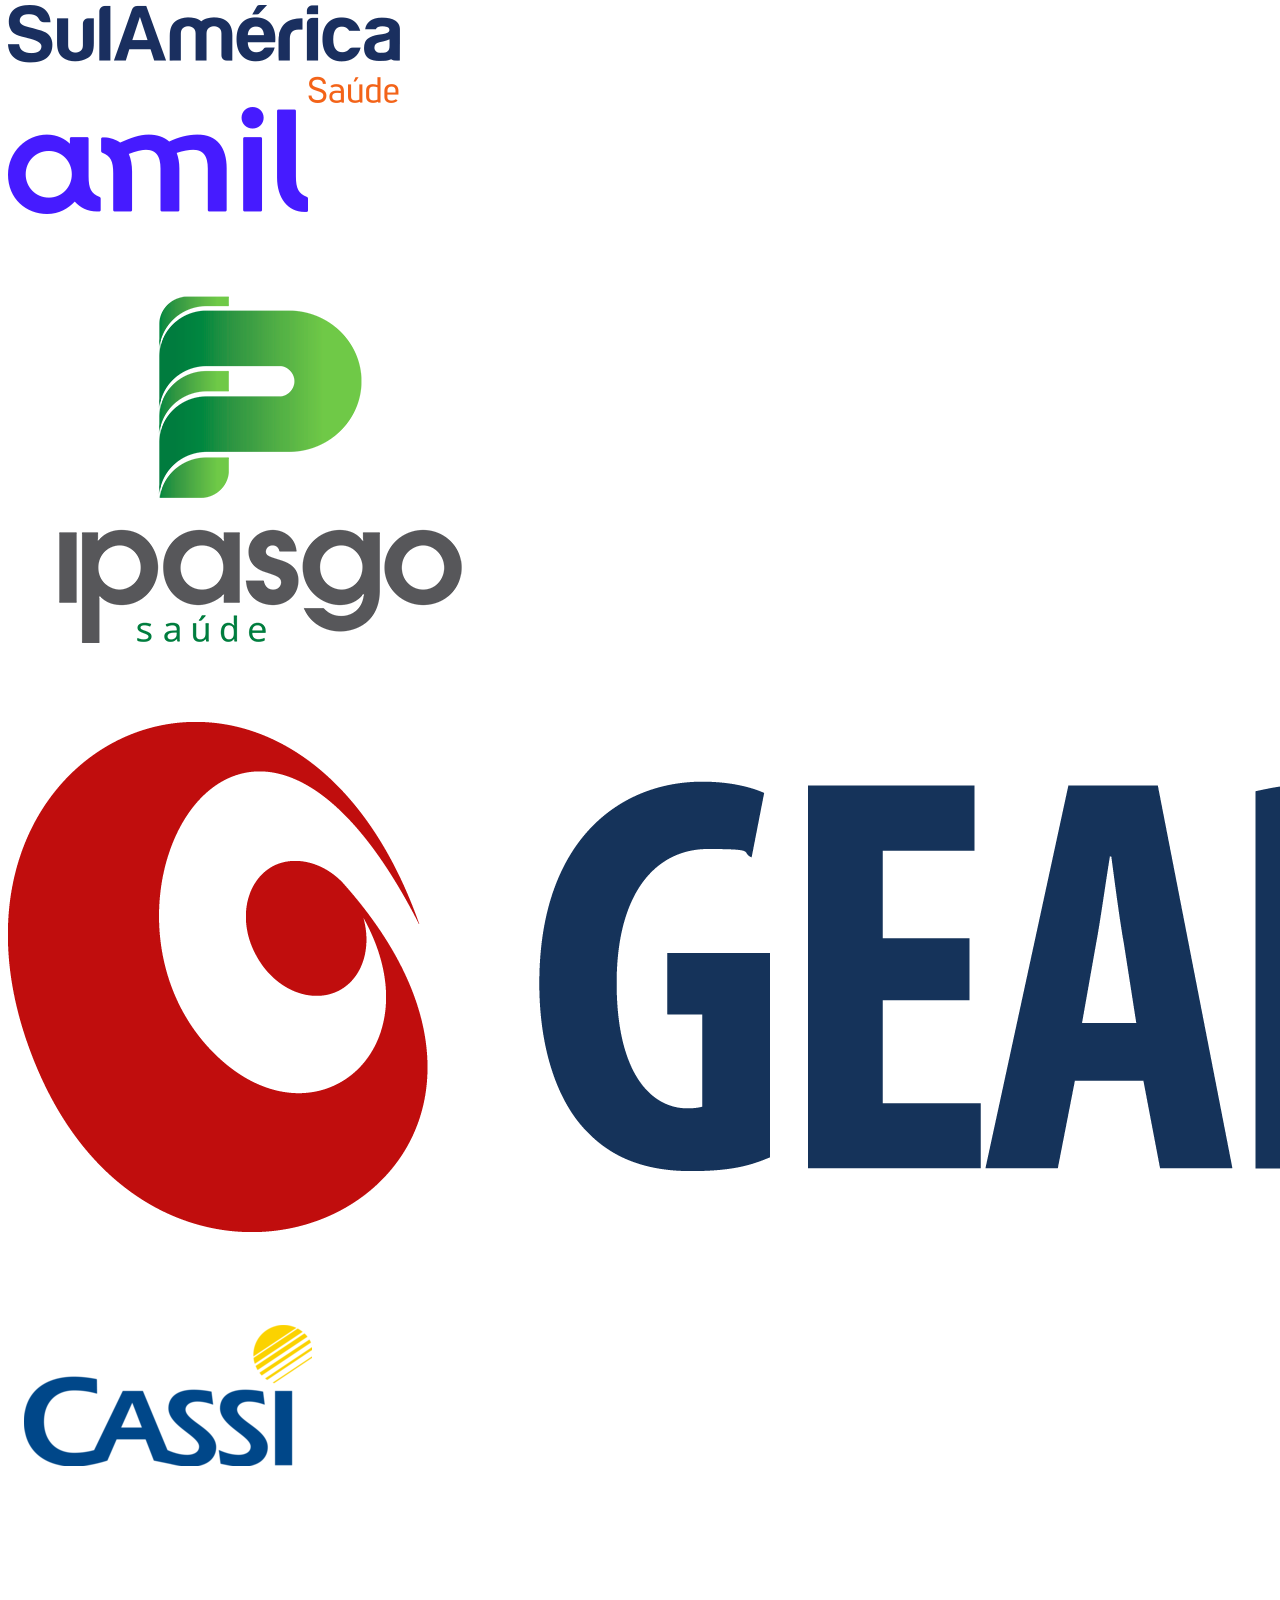
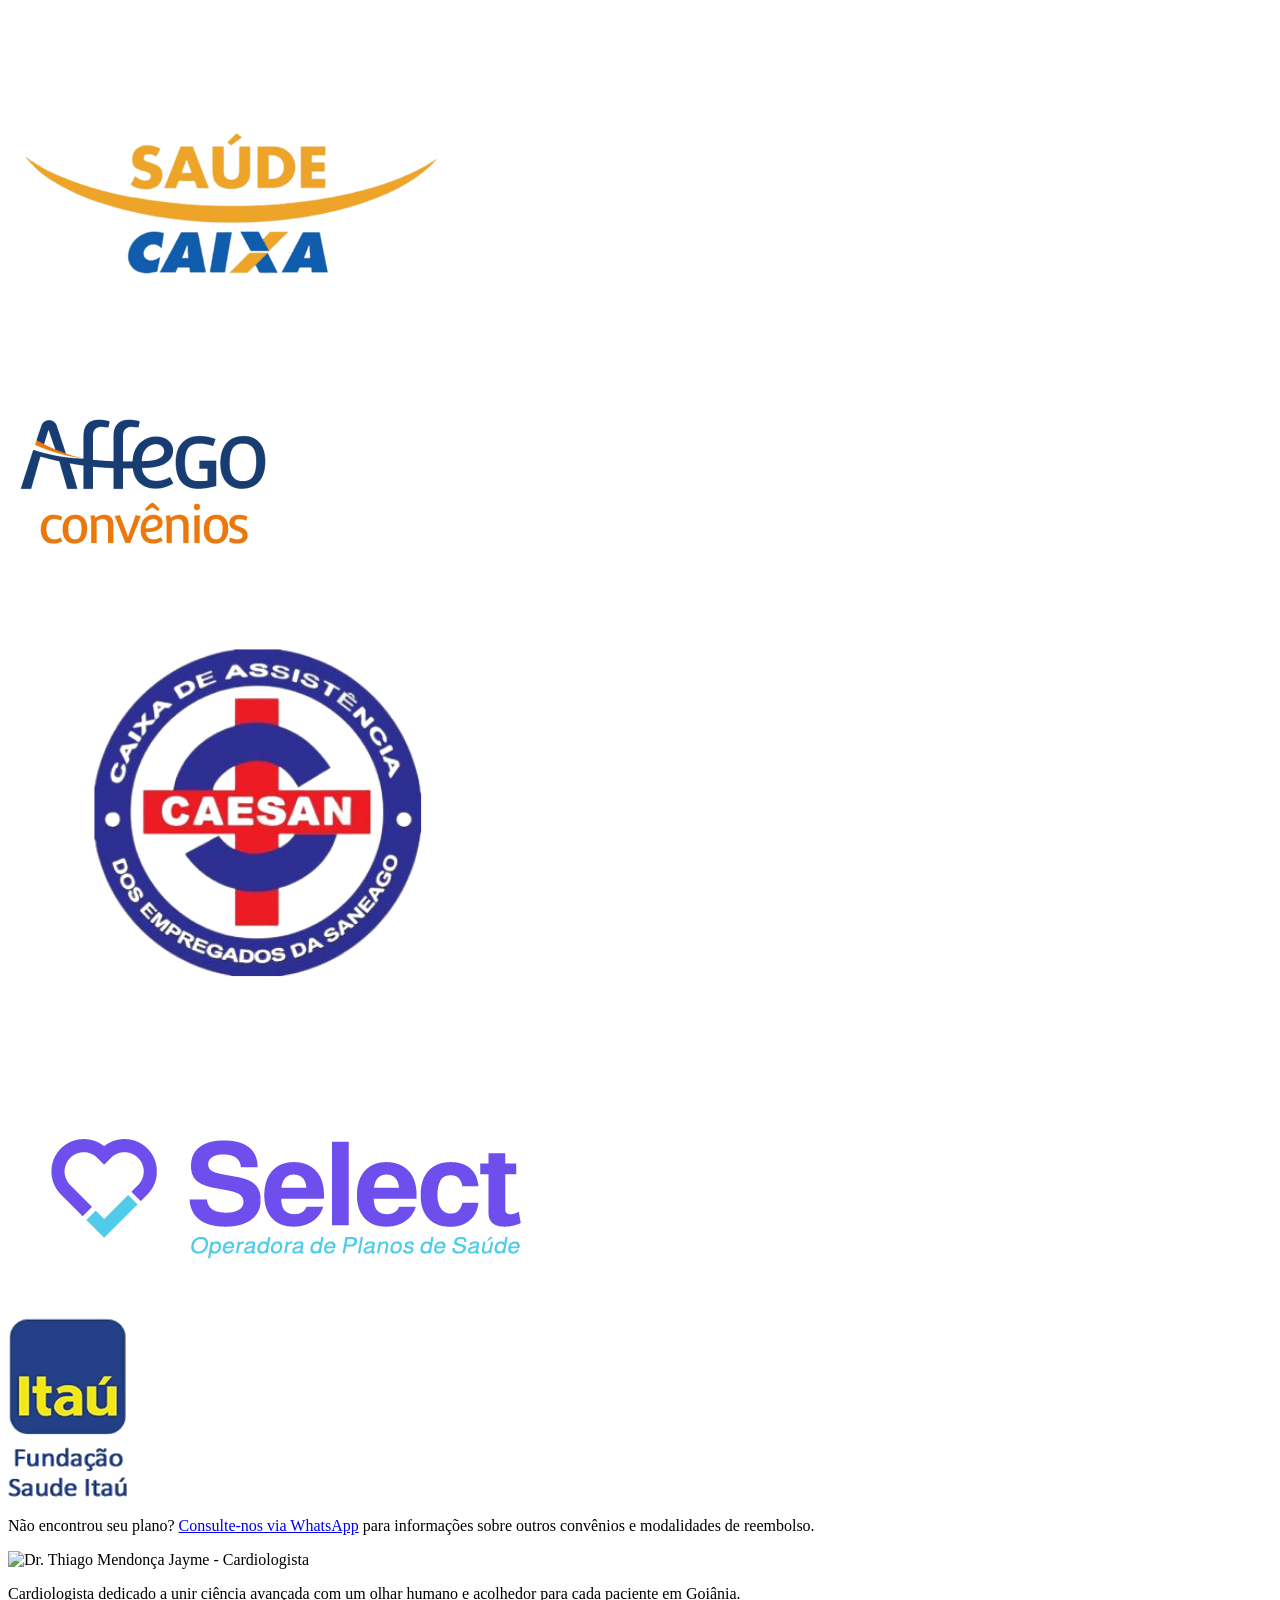
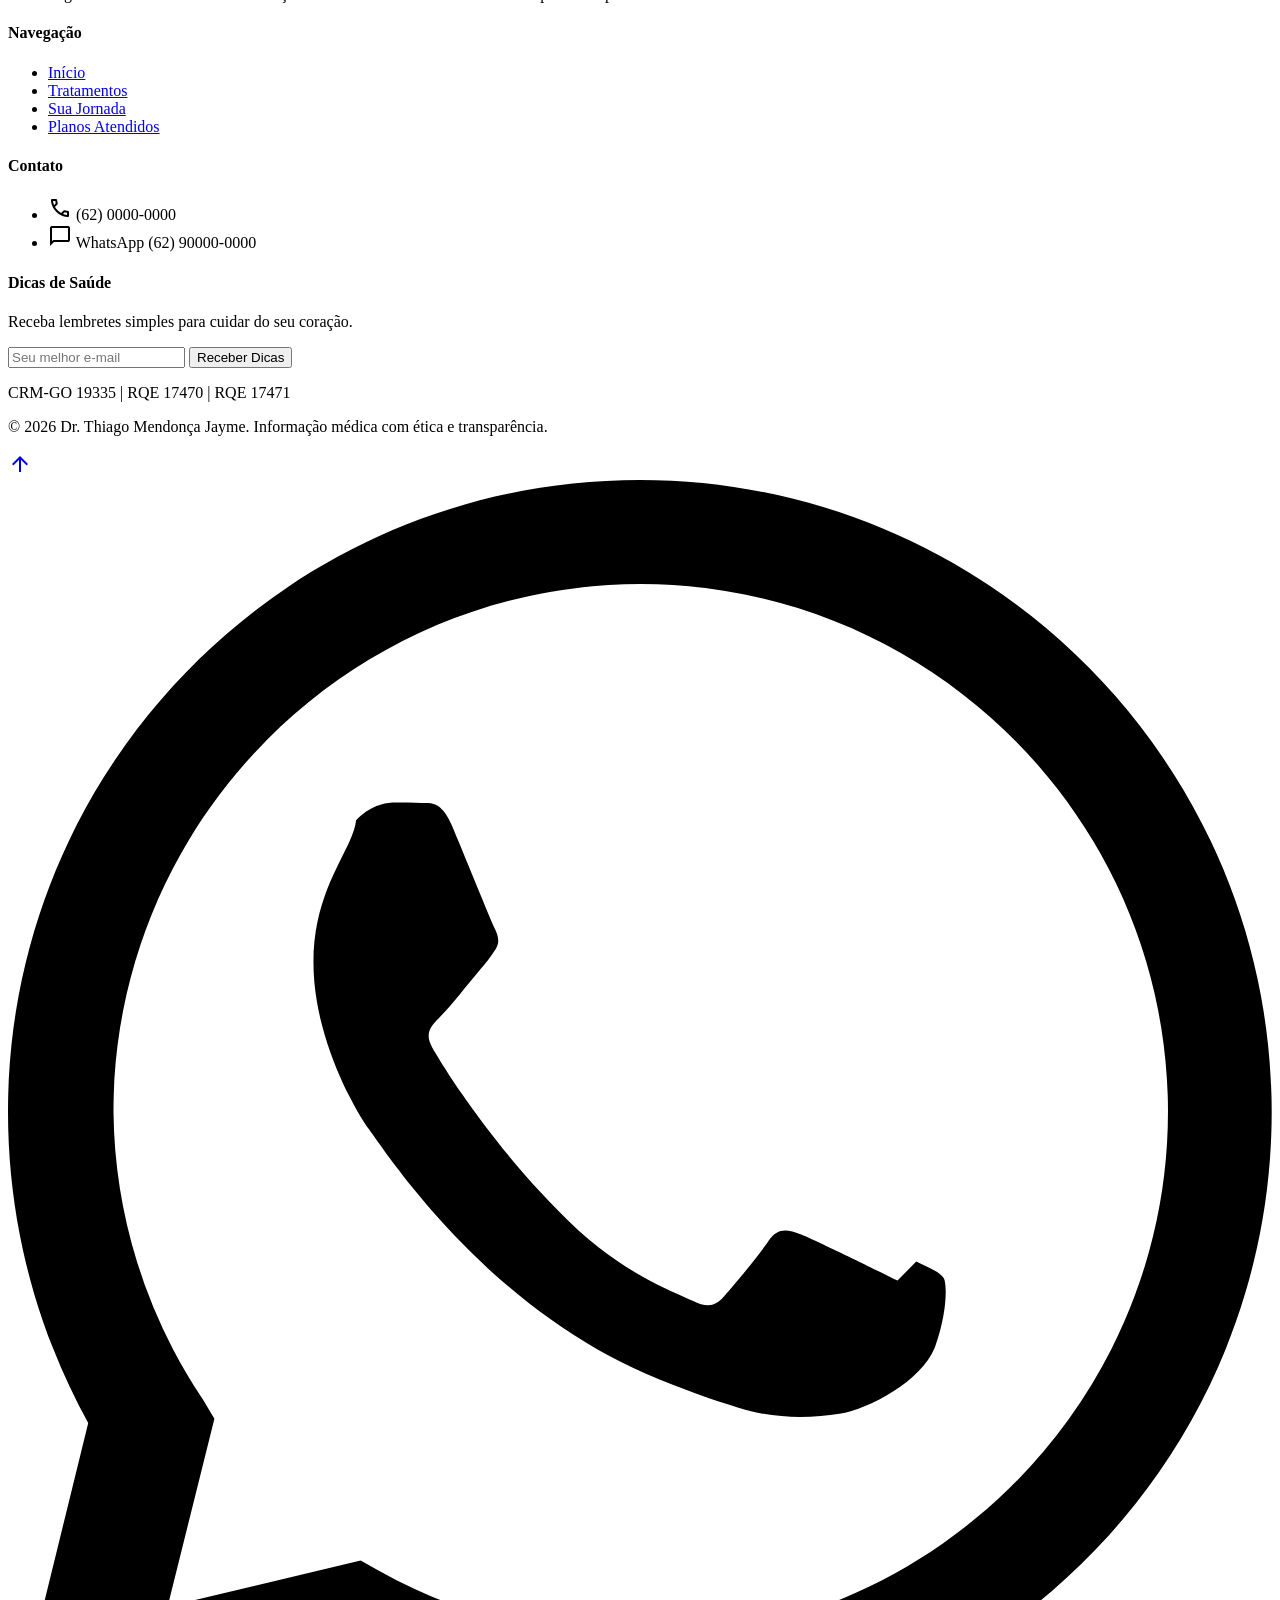
==== commit 141398dc: "Atualização do site: melhorias na interface" ====
--- a/index.html
+++ b/index.html
@@ -1072,28 +1072,7 @@
                         </div>
                     </div>
 
-                    <!-- MedPrime Consultas -->
-                    <div
-                        class="bg-slate-50 border-slate-200 rounded-[2rem] overflow-hidden shadow-md hover:shadow-xl hover:border-[#C9A55A]/50 transition-all border flex flex-col xl:col-span-1 group">
-                        <div
-                            class="h-40 overflow-hidden bg-white relative border-b border-slate-100 flex items-center justify-center p-6">
-                            <img src="logo-medprime.png" alt="MedPrime"
-                                class="max-h-full max-w-full object-contain group-hover:scale-105 transition-transform"
-                                onerror="this.style.display='none'; this.nextElementSibling.style.display='block';">
-                            <span
-                                class="material-symbols-outlined text-5xl text-[#C9A55A] opacity-50 hidden">medical_services</span>
-                        </div>
-                        <div class="p-8 text-left flex-1 flex flex-col">
-                            <h3 class="text-xl font-bold text-[#182847] mb-2">MedPrime Consultas</h3>
-                            <p class="text-slate-500 text-sm mb-6 flex-1 flex items-start gap-2">
-                                <span
-                                    class="material-symbols-outlined text-[#C9A55A] text-base shrink-0">location_on</span>
-                                Goiânia - GO
-                            </p>
-                            <a class="block w-full py-4 text-center bg-white text-[#C9A55A] font-bold rounded-xl border-2 border-[#C9A55A] hover:bg-[#C9A55A] hover:text-white transition-all shadow-sm"
-                                href="https://wa.me/5500000000000">Agendar</a>
-                        </div>
-                    </div>
+
 
                     <!-- Teleconsulta -->
                     <div
@@ -1120,94 +1099,179 @@
                 </div>
             </div>
         </section>
-        <section class="py-16 bg-[#182847] relative overflow-hidden">
+        <section class="py-16 lg:py-24 bg-[#182847] relative overflow-hidden border-t border-white/10 scroll-mt-[82px]" id="duvidas">
             <!-- Background highlight -->
             <div class="absolute -top-40 -left-40 w-96 h-96 bg-[#C9A55A]/5 rounded-full blur-3xl pointer-events-none">
             </div>
 
-            <div class="max-w-4xl mx-auto px-6 lg:px-8 relative z-10">
-                <div class="text-center mb-16">
-                    <h2 class="text-4xl font-extrabold text-white mb-6">Dúvidas Frequentes</h2>
-                    <p class="text-xl text-slate-300">Respostas simples para as principais dúvidas do consultório.</p>
-                </div>
-                <div class="space-y-6">
-                    <details
-                        class="group bg-white/5 backdrop-blur-sm border border-white/10 rounded-3xl shadow-sm transition-all hover:bg-white/10 hover:border-white/20">
-                        <summary class="flex justify-between items-center p-8 cursor-pointer list-none">
-                            <span class="text-xl font-bold text-white pr-4">Quando devo procurar um
-                                cardiologista?</span>
-                            <span
-                                class="material-symbols-outlined shrink-0 group-open:rotate-180 transition-transform text-[#C9A55A]">keyboard_arrow_down</span>
-                        </summary>
-                        <div class="px-8 pb-8 text-lg text-slate-300">
-                            Adultos saudáveis sem fatores de risco devem iniciar suas avaliações de rotina a partir dos
-                            35 anos. Porém, se você possui histórico familiar de doenças cardíacas, hipertensão,
-                            colesterol alto, diabetes, ou sente sintomas como palpitações, falta de ar e dor no peito, a
-                            avaliação deve ser feita imediatamente, independentemente da idade.
-                        </div>
-                    </details>
-
-                    <details
-                        class="group bg-white/5 backdrop-blur-sm border border-white/10 rounded-3xl shadow-sm transition-all hover:bg-white/10 hover:border-white/20">
-                        <summary class="flex justify-between items-center p-8 cursor-pointer list-none">
-                            <span class="text-xl font-bold text-white pr-4">O marcapasso muda muito a vida e a
-                                rotina?</span>
-                            <span
-                                class="material-symbols-outlined shrink-0 group-open:rotate-180 transition-transform text-[#C9A55A]">keyboard_arrow_down</span>
-                        </summary>
-                        <div class="px-8 pb-8 text-lg text-slate-300">
-                            Muda para melhor! Ele ajuda seu coração a não falhar e devolve sua energia e expectativa de
-                            vida. Com os equipamentos modernos, após o período de cicatrização inicial (cerca de 30 a 60
-                            dias), você poderá voltar a viajar, usar celular tranquilamente, praticar atividades físicas
-                            e ter uma vida normal com segurança.
-                        </div>
-                    </details>
-
-                    <details
-                        class="group bg-white/5 backdrop-blur-sm border border-white/10 rounded-3xl shadow-sm transition-all hover:bg-white/10 hover:border-white/20">
-                        <summary class="flex justify-between items-center p-8 cursor-pointer list-none">
-                            <span class="text-xl font-bold text-white pr-4">Quais exames são feitos na consulta?</span>
-                            <span
-                                class="material-symbols-outlined shrink-0 group-open:rotate-180 transition-transform text-[#C9A55A]">keyboard_arrow_down</span>
-                        </summary>
-                        <div class="px-8 pb-8 text-lg text-slate-300">
-                            Dependendo do seu caso, logo após a conversa clínica, posso solicitar exames fundamentais
-                            para avaliar a estrutura e a parte elétrica do coração, como o Eletrocardiograma (ECG), e
-                            exames complementares como Holter, MAPA (para pressão) e Ecocardiograma. Tudo para ter o
-                            diagnóstico mais exato possível.
-                        </div>
-                    </details>
-
-                    <details
-                        class="group bg-white/5 backdrop-blur-sm border border-white/10 rounded-3xl shadow-sm transition-all hover:bg-white/10 hover:border-white/20">
-                        <summary class="flex justify-between items-center p-8 cursor-pointer list-none">
-                            <span class="text-xl font-bold text-white pr-4">O que é ablação e quando é indicada?</span>
-                            <span
-                                class="material-symbols-outlined shrink-0 group-open:rotate-180 transition-transform text-[#C9A55A]">keyboard_arrow_down</span>
-                        </summary>
-                        <div class="px-8 pb-8 text-lg text-slate-300">
-                            A ablação por cateter é um procedimento minimamente invasivo (feito por punções, sem cortes
-                            grandes) indicado para curar ou controlar Arritmias (coração acelerado, fibrilação atrial).
-                            Consiste em cauterizar as pequenas vias elétricas do coração que estão causando o
-                            curto-circuito. É um procedimento extremamente seguro.
-                        </div>
-                    </details>
-
-                    <details
-                        class="group bg-white/5 backdrop-blur-sm border border-white/10 rounded-3xl shadow-sm transition-all hover:bg-white/10 hover:border-white/20">
-                        <summary class="flex justify-between items-center p-8 cursor-pointer list-none">
-                            <span class="text-xl font-bold text-white pr-4">Como funciona a consulta via
-                                Telemedicina?</span>
-                            <span
-                                class="material-symbols-outlined shrink-0 group-open:rotate-180 transition-transform text-[#C9A55A]">keyboard_arrow_down</span>
-                        </summary>
-                        <div class="px-8 pb-8 text-lg text-slate-300">
-                            Por videochamada, avalio seus sintomas, tiro dúvidas e oriento tratamentos. Posso fornecer
-                            receitas digitais válidas (com certificado digital), pedidos de exames e atestados. Se já
-                            tiver exames anteriores, você pode me enviar em PDF. É ideal para triagem, risco cirúrgico,
-                            segundas opiniões e retornos, sem sair de casa.
-                        </div>
-                    </details>
+            <div class="max-w-4xl mx-auto px-6 lg:px-8 relative z-10" x-data="{ activeCategory: 'sintomas' }">
+                <div class="text-center mb-10">
+                    <p class="text-[#C9A55A] font-bold tracking-[0.2em] uppercase text-[10px] lg:text-xs mb-3">Tire suas dúvidas</p>
+                    <h2 class="text-3xl md:text-4xl font-black text-white mb-5">Perguntas Frequentes</h2>
+                    <p class="text-lg text-slate-300 max-w-2xl mx-auto">Respostas rápidas e diretas para as dúvidas corporais e de tratamento que mais surgem no consultório.</p>
+                </div>
+
+                <!-- Tabs Navigation -->
+                <div class="flex flex-wrap justify-center gap-2 md:gap-3 mb-10">
+                    <button @click="activeCategory = 'sintomas'" :class="activeCategory === 'sintomas' ? 'bg-[#C9A55A] text-[#182847] border-[#C9A55A] shadow-[0_0_15px_rgba(201,165,90,0.4)]' : 'bg-transparent text-slate-300 border-white/20 hover:border-[#C9A55A]/50 hover:text-white'" class="px-5 py-2.5 rounded-full border text-sm font-bold transition-all duration-300 uppercase tracking-wider text-[11px] lg:text-sm">
+                        Sintomas
+                    </button>
+                    <button @click="activeCategory = 'arritmias'" :class="activeCategory === 'arritmias' ? 'bg-[#C9A55A] text-[#182847] border-[#C9A55A] shadow-[0_0_15px_rgba(201,165,90,0.4)]' : 'bg-transparent text-slate-300 border-white/20 hover:border-[#C9A55A]/50 hover:text-white'" class="px-5 py-2.5 rounded-full border text-sm font-bold transition-all duration-300 uppercase tracking-wider text-[11px] lg:text-sm">
+                        Arritmias
+                    </button>
+                    <button @click="activeCategory = 'exames'" :class="activeCategory === 'exames' ? 'bg-[#C9A55A] text-[#182847] border-[#C9A55A] shadow-[0_0_15px_rgba(201,165,90,0.4)]' : 'bg-transparent text-slate-300 border-white/20 hover:border-[#C9A55A]/50 hover:text-white'" class="px-5 py-2.5 rounded-full border text-sm font-bold transition-all duration-300 uppercase tracking-wider text-[11px] lg:text-sm">
+                        Exames
+                    </button>
+                    <button @click="activeCategory = 'ablacao'" :class="activeCategory === 'ablacao' ? 'bg-[#C9A55A] text-[#182847] border-[#C9A55A] shadow-[0_0_15px_rgba(201,165,90,0.4)]' : 'bg-transparent text-slate-300 border-white/20 hover:border-[#C9A55A]/50 hover:text-white'" class="px-5 py-2.5 rounded-full border text-sm font-bold transition-all duration-300 uppercase tracking-wider text-[11px] lg:text-sm">
+                        Ablação
+                    </button>
+                    <button @click="activeCategory = 'marcapasso'" :class="activeCategory === 'marcapasso' ? 'bg-[#C9A55A] text-[#182847] border-[#C9A55A] shadow-[0_0_15px_rgba(201,165,90,0.4)]' : 'bg-transparent text-slate-300 border-white/20 hover:border-[#C9A55A]/50 hover:text-white'" class="px-5 py-2.5 rounded-full border text-sm font-bold transition-all duration-300 uppercase tracking-wider text-[11px] lg:text-sm">
+                        Marcapasso
+                    </button>
+                    <button @click="activeCategory = 'gerais'" :class="activeCategory === 'gerais' ? 'bg-[#C9A55A] text-[#182847] border-[#C9A55A] shadow-[0_0_15px_rgba(201,165,90,0.4)]' : 'bg-transparent text-slate-300 border-white/20 hover:border-[#C9A55A]/50 hover:text-white'" class="px-5 py-2.5 rounded-full border text-sm font-bold transition-all duration-300 uppercase tracking-wider text-[11px] lg:text-sm">
+                        Gerais
+                    </button>
+                </div>
+
+                <div class="w-full relative">
+                    <!-- Sintomas Cardíacos -->
+                    <div x-show="activeCategory === 'sintomas'" x-transition:enter="transition ease-out duration-300" x-transition:enter-start="opacity-0 scale-95" x-transition:enter-end="opacity-100 scale-100" class="space-y-4" style="display: none;">
+                        <details class="group bg-white/5 backdrop-blur-sm border border-white/10 rounded-3xl shadow-sm transition-all hover:bg-white/10 hover:border-white/20">
+                            <summary class="flex justify-between items-center p-6 lg:p-8 cursor-pointer list-none">
+                                <span class="text-lg lg:text-xl font-bold text-white pr-4">Palpitações no coração são perigosas?</span>
+                                <span class="material-symbols-outlined shrink-0 group-open:rotate-180 transition-transform text-[#C9A55A]">keyboard_arrow_down</span>
+                            </summary>
+                            <div class="px-6 lg:px-8 pb-6 lg:pb-8 text-base lg:text-lg text-slate-300 leading-relaxed">
+                                As palpitações podem ter diversas causas, desde fatores benignos como ansiedade e cafeína até arritmias que exigem atenção. Se vierem acompanhadas de tontura, dor no peito ou falta de ar, a investigação deve ser imediata.<br><br>
+                                <span class="text-[#C9A55A] font-semibold">Procure avaliação médica para diagnóstico adequado.</span>
+                            </div>
+                        </details>
+
+                        <details class="group bg-white/5 backdrop-blur-sm border border-white/10 rounded-3xl shadow-sm transition-all hover:bg-white/10 hover:border-white/20">
+                            <summary class="flex justify-between items-center p-6 lg:p-8 cursor-pointer list-none">
+                                <span class="text-lg lg:text-xl font-bold text-white pr-4">Falhas ou "batidas fora do ritmo" são normais?</span>
+                                <span class="material-symbols-outlined shrink-0 group-open:rotate-180 transition-transform text-[#C9A55A]">keyboard_arrow_down</span>
+                            </summary>
+                            <div class="px-6 lg:px-8 pb-6 lg:pb-8 text-base lg:text-lg text-slate-300 leading-relaxed">
+                                Essas falhas são chamadas de extrassístoles. Em corações saudáveis, pequenas falhas esporádicas podem ser comuns e sem risco. Porém, se forem frequentes ou gerarem incômodo intenso, é essencial investigar a origem.<br><br>
+                                <span class="text-[#C9A55A] font-semibold">Procure avaliação médica para diagnóstico adequado.</span>
+                            </div>
+                        </details>
+
+                        <details class="group bg-white/5 backdrop-blur-sm border border-white/10 rounded-3xl shadow-sm transition-all hover:bg-white/10 hover:border-white/20">
+                            <summary class="flex justify-between items-center p-6 lg:p-8 cursor-pointer list-none">
+                                <span class="text-lg lg:text-xl font-bold text-white pr-4">Ansiedade pode causar palpitações? Como diferenciar de arritmia?</span>
+                                <span class="material-symbols-outlined shrink-0 group-open:rotate-180 transition-transform text-[#C9A55A]">keyboard_arrow_down</span>
+                            </summary>
+                            <div class="px-6 lg:px-8 pb-6 lg:pb-8 text-base lg:text-lg text-slate-300 leading-relaxed">
+                                Sim, o estresse e a ansiedade liberam adrenalina, o que acelera o coração. A principal diferença é que na ansiedade o coração acelera gradativamente, enquanto em arritmias o início geralmente é súbito. Apenas exames como o Holter ou ECG podem confirmar a diferença.<br><br>
+                                <span class="text-[#C9A55A] font-semibold">Procure avaliação médica para diagnóstico adequado.</span>
+                            </div>
+                        </details>
+                    </div>
+
+                    <!-- Arritmias -->
+                    <div x-show="activeCategory === 'arritmias'" x-transition:enter="transition ease-out duration-300" x-transition:enter-start="opacity-0 scale-95" x-transition:enter-end="opacity-100 scale-100" class="space-y-4" style="display: none;">
+                        <details class="group bg-white/5 backdrop-blur-sm border border-white/10 rounded-3xl shadow-sm transition-all hover:bg-white/10 hover:border-white/20">
+                            <summary class="flex justify-between items-center p-6 lg:p-8 cursor-pointer list-none">
+                                <span class="text-lg lg:text-xl font-bold text-white pr-4">O que são arritmias cardíacas?</span>
+                                <span class="material-symbols-outlined shrink-0 group-open:rotate-180 transition-transform text-[#C9A55A]">keyboard_arrow_down</span>
+                            </summary>
+                            <div class="px-6 lg:px-8 pb-6 lg:pb-8 text-base lg:text-lg text-slate-300 leading-relaxed">
+                                Arritmias são alterações nos impulsos elétricos que coordenam os batimentos cardíacos. Isso faz com que o coração bata rápido demais (taquicardia), muito devagar (bradicardia) ou de forma irregular. Existem vários tipos, sendo a fibrilação atrial um dos mais comuns.<br><br>
+                                <span class="text-[#C9A55A] font-semibold">Procure avaliação médica para diagnóstico adequado.</span>
+                            </div>
+                        </details>
+
+                        <details class="group bg-white/5 backdrop-blur-sm border border-white/10 rounded-3xl shadow-sm transition-all hover:bg-white/10 hover:border-white/20">
+                            <summary class="flex justify-between items-center p-6 lg:p-8 cursor-pointer list-none">
+                                <span class="text-lg lg:text-xl font-bold text-white pr-4">Exercício físico é seguro para quem tem arritmia?</span>
+                                <span class="material-symbols-outlined shrink-0 group-open:rotate-180 transition-transform text-[#C9A55A]">keyboard_arrow_down</span>
+                            </summary>
+                            <div class="px-6 lg:px-8 pb-6 lg:pb-8 text-base lg:text-lg text-slate-300 leading-relaxed">
+                                Na grande maioria dos casos controlados, sim! A atividade física é encorajada para fortalecer a saúde cardiovascular. Entretanto, dependendo do tipo da arritmia, o cardiologista precisará avaliar o nível de esforço seguro através de um teste ergométrico.<br><br>
+                                <span class="text-[#C9A55A] font-semibold">Procure avaliação médica para diagnóstico adequado.</span>
+                            </div>
+                        </details>
+                    </div>
+
+                    <!-- Exames -->
+                    <div x-show="activeCategory === 'exames'" x-transition:enter="transition ease-out duration-300" x-transition:enter-start="opacity-0 scale-95" x-transition:enter-end="opacity-100 scale-100" class="space-y-4" style="display: none;">
+                        <details class="group bg-white/5 backdrop-blur-sm border border-white/10 rounded-3xl shadow-sm transition-all hover:bg-white/10 hover:border-white/20">
+                            <summary class="flex justify-between items-center p-6 lg:p-8 cursor-pointer list-none">
+                                <span class="text-lg lg:text-xl font-bold text-white pr-4">O que o Holter de 24 horas detecta?</span>
+                                <span class="material-symbols-outlined shrink-0 group-open:rotate-180 transition-transform text-[#C9A55A]">keyboard_arrow_down</span>
+                            </summary>
+                            <div class="px-6 lg:px-8 pb-6 lg:pb-8 text-base lg:text-lg text-slate-300 leading-relaxed">
+                                O Holter é um eletrocardiograma contínuo. Ele avalia o ritmo do seu coração durante um dia inteiro enquanto você realiza suas atividades normais. É fundamental para flagrar arritmias intermitentes que não apareceriam em um exame rápido de repouso.<br><br>
+                                <span class="text-[#C9A55A] font-semibold">Procure avaliação médica para diagnóstico adequado.</span>
+                            </div>
+                        </details>
+                    </div>
+
+                    <!-- Ablação -->
+                    <div x-show="activeCategory === 'ablacao'" x-transition:enter="transition ease-out duration-300" x-transition:enter-start="opacity-0 scale-95" x-transition:enter-end="opacity-100 scale-100" class="space-y-4" style="display: none;">
+                        <details class="group bg-white/5 backdrop-blur-sm border border-white/10 rounded-3xl shadow-sm transition-all hover:bg-white/10 hover:border-white/20">
+                            <summary class="flex justify-between items-center p-6 lg:p-8 cursor-pointer list-none">
+                                <span class="text-lg lg:text-xl font-bold text-white pr-4">O que é ablação cardíaca? E é um procedimento seguro?</span>
+                                <span class="material-symbols-outlined shrink-0 group-open:rotate-180 transition-transform text-[#C9A55A]">keyboard_arrow_down</span>
+                            </summary>
+                            <div class="px-6 lg:px-8 pb-6 lg:pb-8 text-base lg:text-lg text-slate-300 leading-relaxed">
+                                A ablação é um procedimento minimamente invasivo feito por cateter para tratar arritmias. Ela cauteriza pequenas áreas do coração que estão causando curtos-circuitos elétricos. É considerada extremamente segura, com alta taxa de cura para muitas arritmias.<br><br>
+                                <span class="text-[#C9A55A] font-semibold">Procure avaliação médica para diagnóstico adequado.</span>
+                            </div>
+                        </details>
+
+                         <details class="group bg-white/5 backdrop-blur-sm border border-white/10 rounded-3xl shadow-sm transition-all hover:bg-white/10 hover:border-white/20">
+                            <summary class="flex justify-between items-center p-6 lg:p-8 cursor-pointer list-none">
+                                <span class="text-lg lg:text-xl font-bold text-white pr-4">A ablação cura a arritmia?</span>
+                                <span class="material-symbols-outlined shrink-0 group-open:rotate-180 transition-transform text-[#C9A55A]">keyboard_arrow_down</span>
+                            </summary>
+                            <div class="px-6 lg:px-8 pb-6 lg:pb-8 text-base lg:text-lg text-slate-300 leading-relaxed">
+                                Sim, dependendo do tipo da arritmia, a ablação pode trazer a cura definitiva, liberando o paciente do uso contínuo de medicamentos antiarrítmicos. Já em outros casos mais complexos, o procedimento ajuda a controlar intensamente os sintomas, trazendo qualidade de vida.<br><br>
+                                <span class="text-[#C9A55A] font-semibold">Procure avaliação médica para diagnóstico adequado.</span>
+                            </div>
+                        </details>
+                    </div>
+
+                    <!-- Marcapasso -->
+                    <div x-show="activeCategory === 'marcapasso'" x-transition:enter="transition ease-out duration-300" x-transition:enter-start="opacity-0 scale-95" x-transition:enter-end="opacity-100 scale-100" class="space-y-4" style="display: none;">
+                        <details class="group bg-white/5 backdrop-blur-sm border border-white/10 rounded-3xl shadow-sm transition-all hover:bg-white/10 hover:border-white/20">
+                            <summary class="flex justify-between items-center p-6 lg:p-8 cursor-pointer list-none">
+                                <span class="text-lg lg:text-xl font-bold text-white pr-4">Quando é necessário implantar um marcapasso?</span>
+                                <span class="material-symbols-outlined shrink-0 group-open:rotate-180 transition-transform text-[#C9A55A]">keyboard_arrow_down</span>
+                            </summary>
+                            <div class="px-6 lg:px-8 pb-6 lg:pb-8 text-base lg:text-lg text-slate-300 leading-relaxed">
+                                O marcapasso é indicado quando o sistema elétrico natural do coração não consegue manter os batimentos e eles ficam perigosamente lentos (bradicardia), podendo causar desmaios, tonturas intensas ou grave fadiga. Ele monitora e estimula o coração apenas quando necessário.<br><br>
+                                <span class="text-[#C9A55A] font-semibold">Procure avaliação médica para diagnóstico adequado.</span>
+                            </div>
+                        </details>
+
+                        <details class="group bg-white/5 backdrop-blur-sm border border-white/10 rounded-3xl shadow-sm transition-all hover:bg-white/10 hover:border-white/20">
+                            <summary class="flex justify-between items-center p-6 lg:p-8 cursor-pointer list-none">
+                                <span class="text-lg lg:text-xl font-bold text-white pr-4">Quem usa marcapasso pode praticar exercícios?</span>
+                                <span class="material-symbols-outlined shrink-0 group-open:rotate-180 transition-transform text-[#C9A55A]">keyboard_arrow_down</span>
+                            </summary>
+                            <div class="px-6 lg:px-8 pb-6 lg:pb-8 text-base lg:text-lg text-slate-300 leading-relaxed">
+                                Completamente! O objetivo principal do marcapasso é justamente devolver a capacidade e a segurança para você viver uma vida ativa. Após o período de recuperação inicial de algumas semanas, a prática de esportes (desde que liberados) é totalmente estimulada.<br><br>
+                                <span class="text-[#C9A55A] font-semibold">Procure avaliação médica para diagnóstico adequado.</span>
+                            </div>
+                        </details>
+                    </div>
+
+                    <!-- Gerais / Conversão -->
+                    <div x-show="activeCategory === 'gerais'" x-transition:enter="transition ease-out duration-300" x-transition:enter-start="opacity-0 scale-95" x-transition:enter-end="opacity-100 scale-100" class="space-y-4" style="display: none;">
+                        <details class="group bg-white/5 backdrop-blur-sm border border-white/10 rounded-3xl shadow-sm transition-all hover:bg-white/10 hover:border-white/20">
+                            <summary class="flex justify-between items-center p-6 lg:p-8 cursor-pointer list-none">
+                                <span class="text-lg lg:text-xl font-bold text-white pr-4">Quando devo procurar um especialista em arritmias?</span>
+                                <span class="material-symbols-outlined shrink-0 group-open:rotate-180 transition-transform text-[#C9A55A]">keyboard_arrow_down</span>
+                            </summary>
+                            <div class="px-6 lg:px-8 pb-6 lg:pb-8 text-base lg:text-lg text-slate-300 leading-relaxed">
+                                Se você tem histórico familiar de morte súbita, desmaios sem explicação, sente o coração "disparar" do nada ou já foi diagnosticado com alguma alteração nos batimentos em exames de rotina. Um eletrofisiologista é o cardiologista focado em tratar especificamente esses casos com a máxima precisão.<br><br>
+                                <span class="text-[#C9A55A] font-semibold">Procure avaliação médica para diagnóstico adequado.</span>
+                            </div>
+                        </details>
+                    </div>
                 </div>
             </div>
         </section>
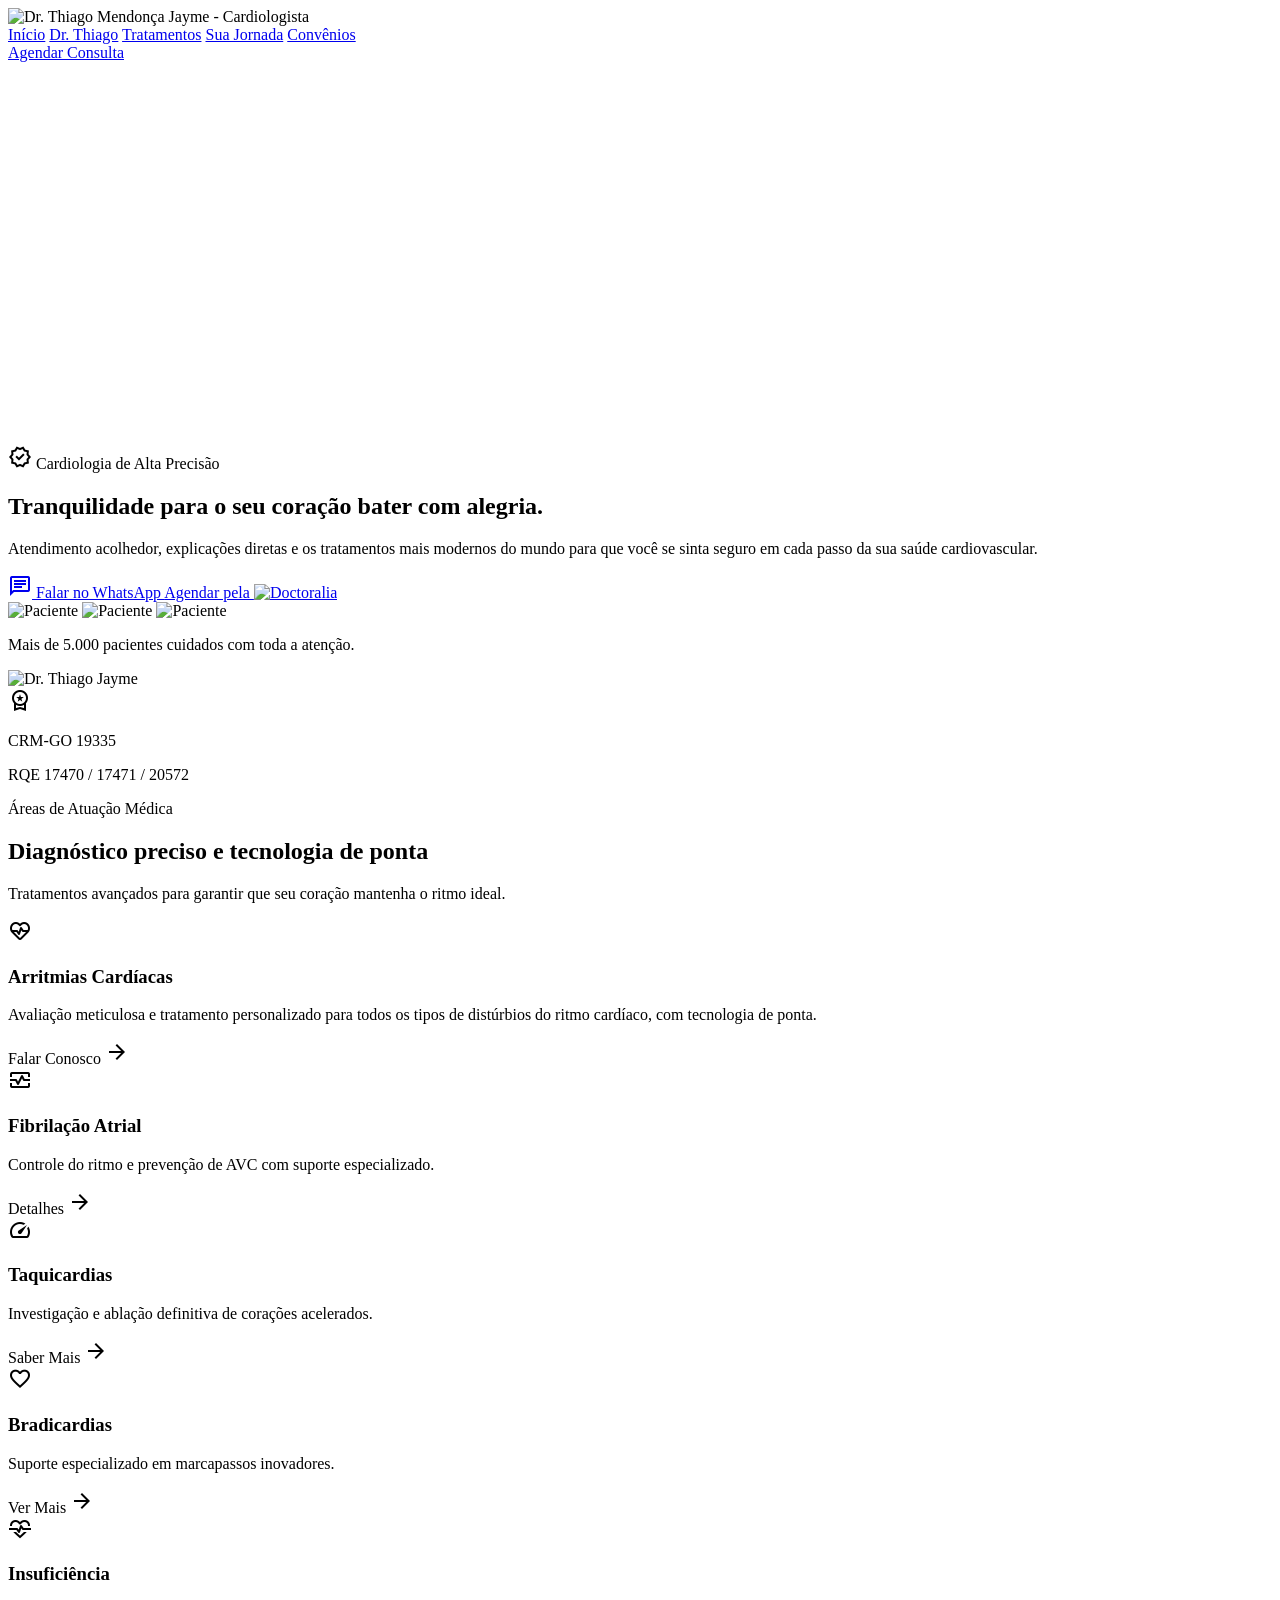
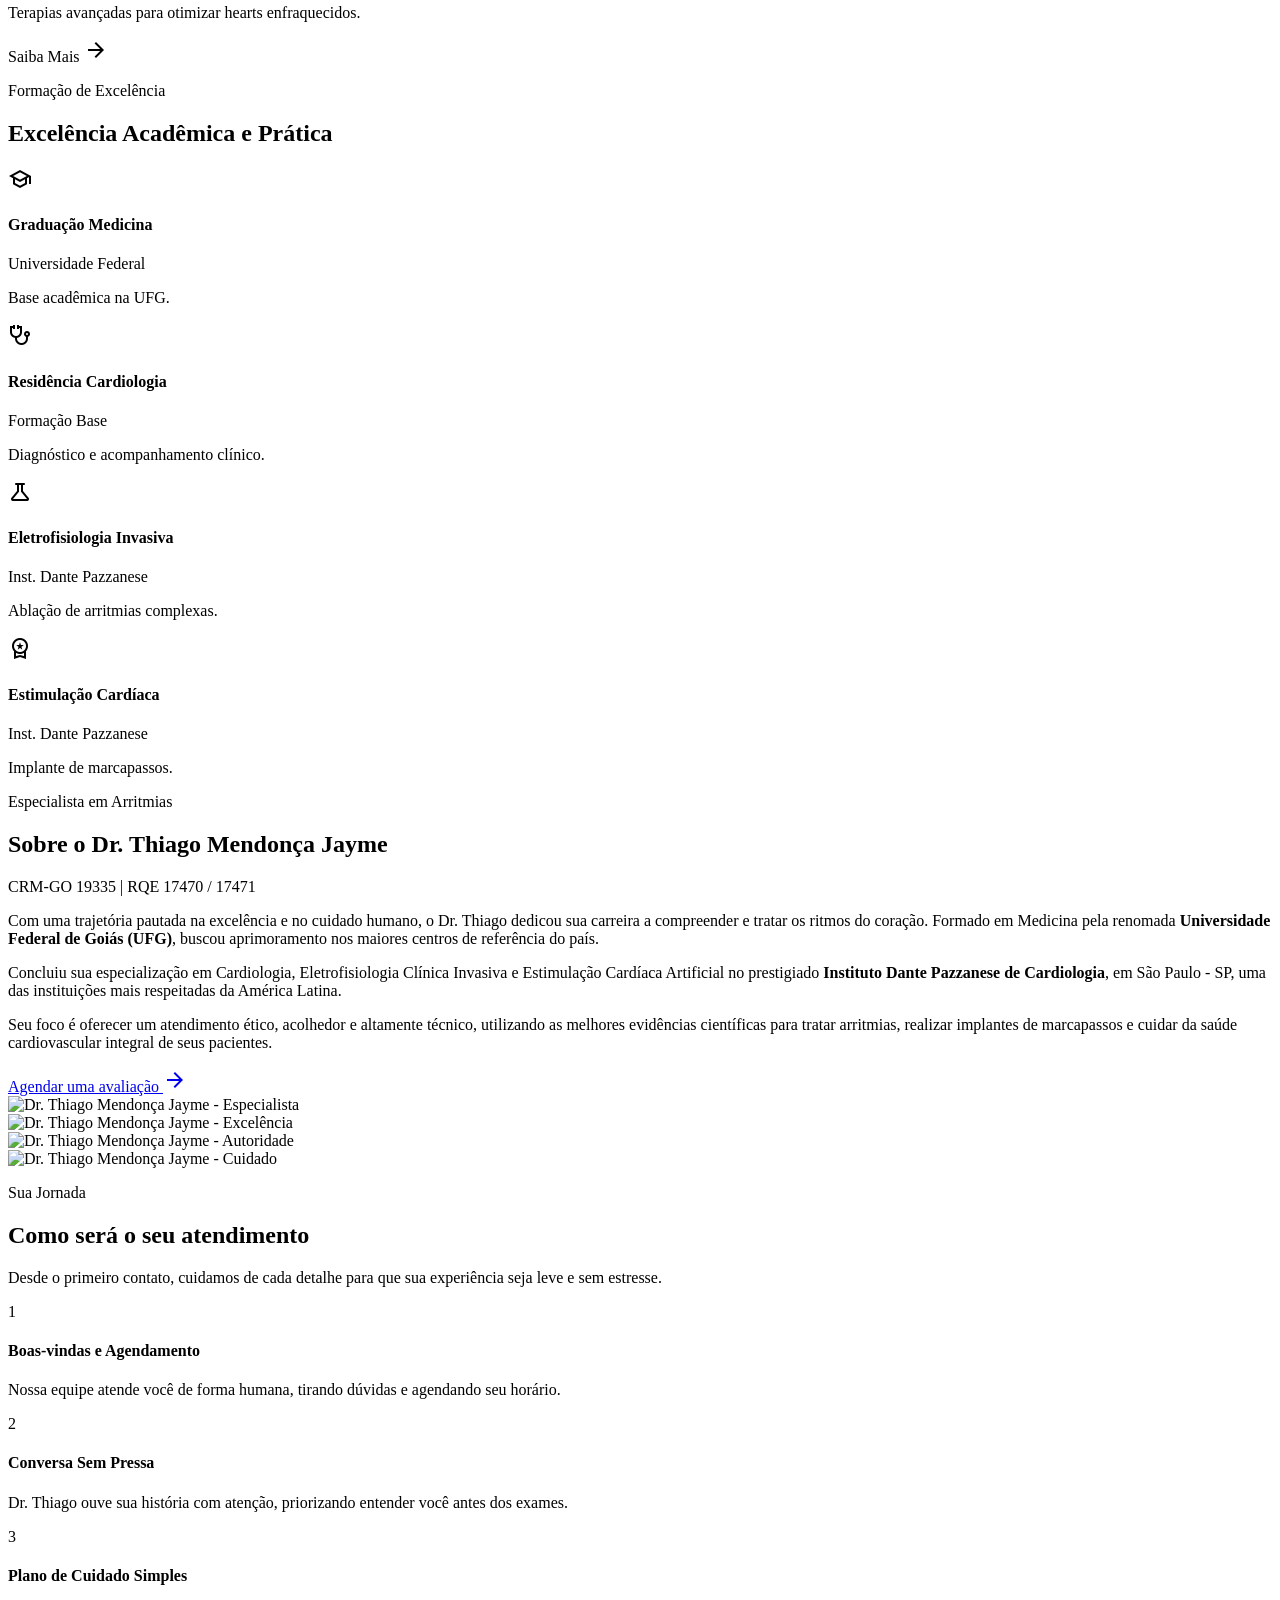
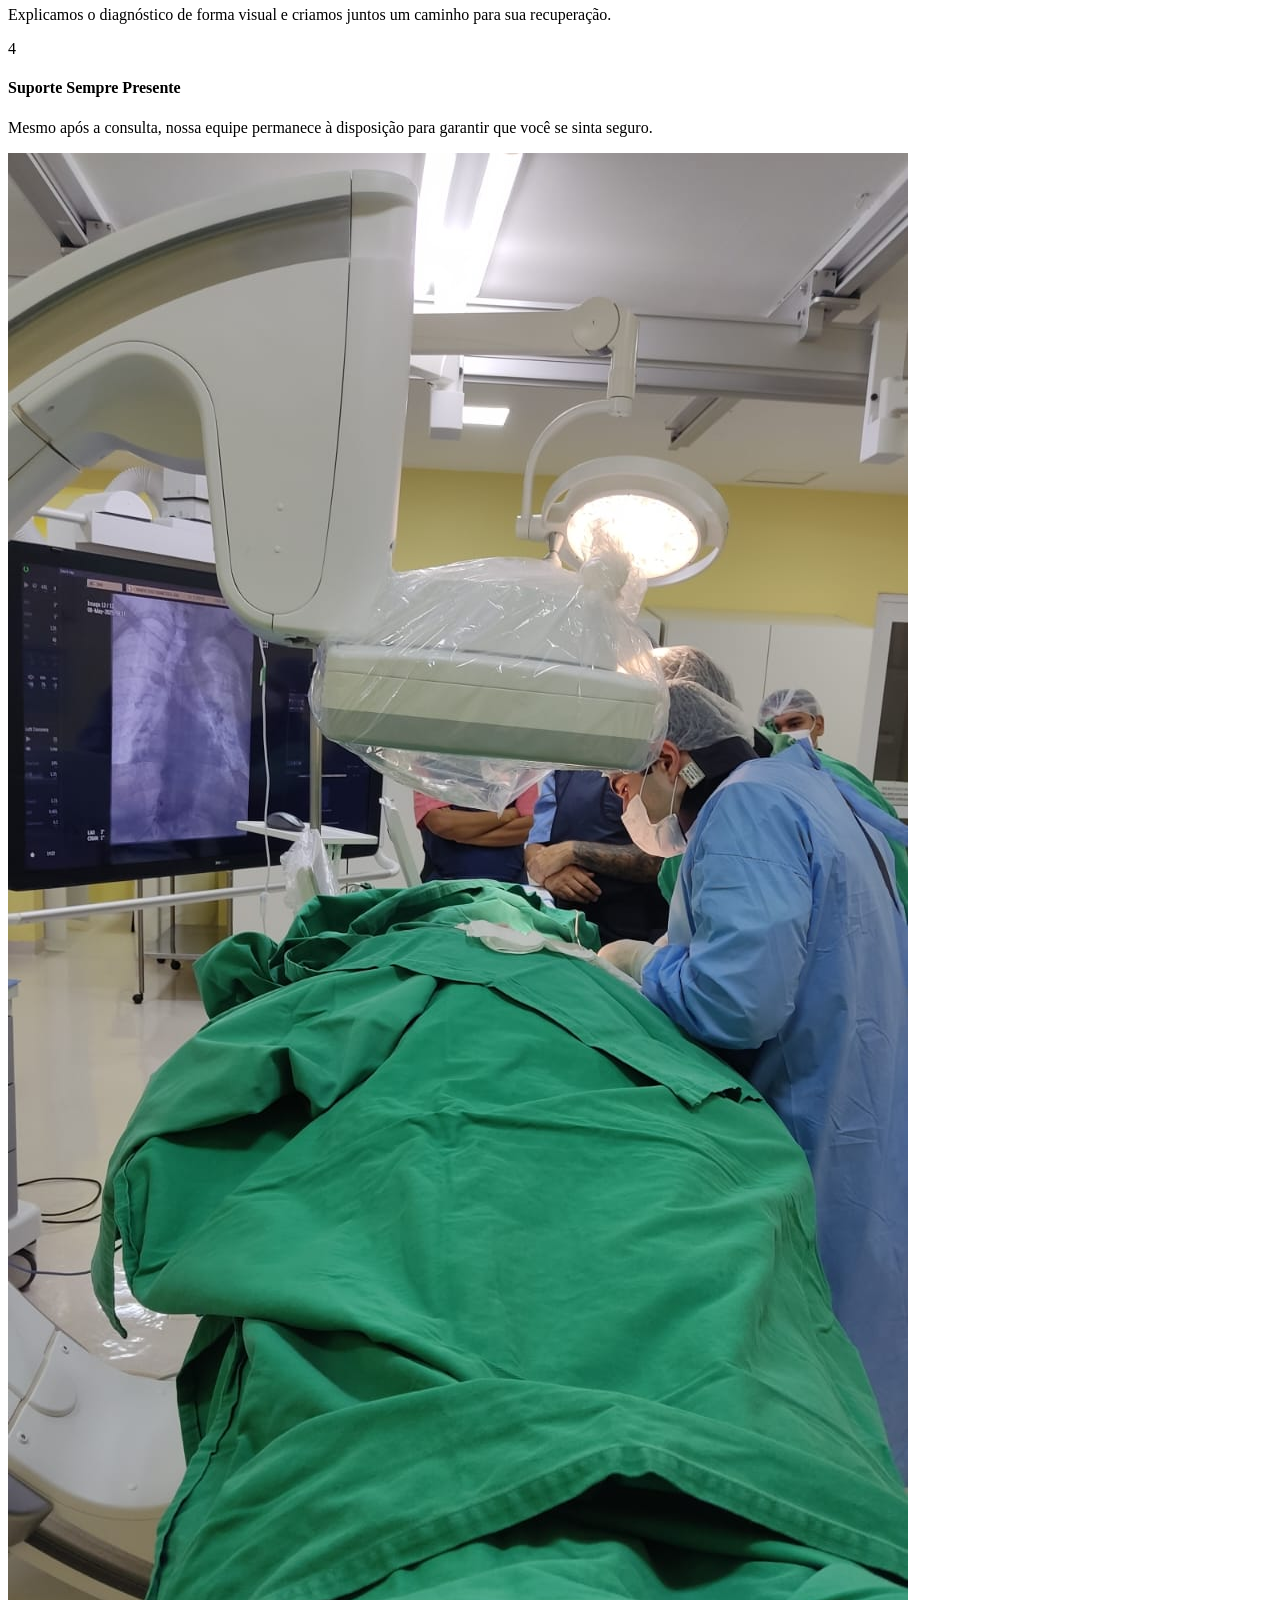
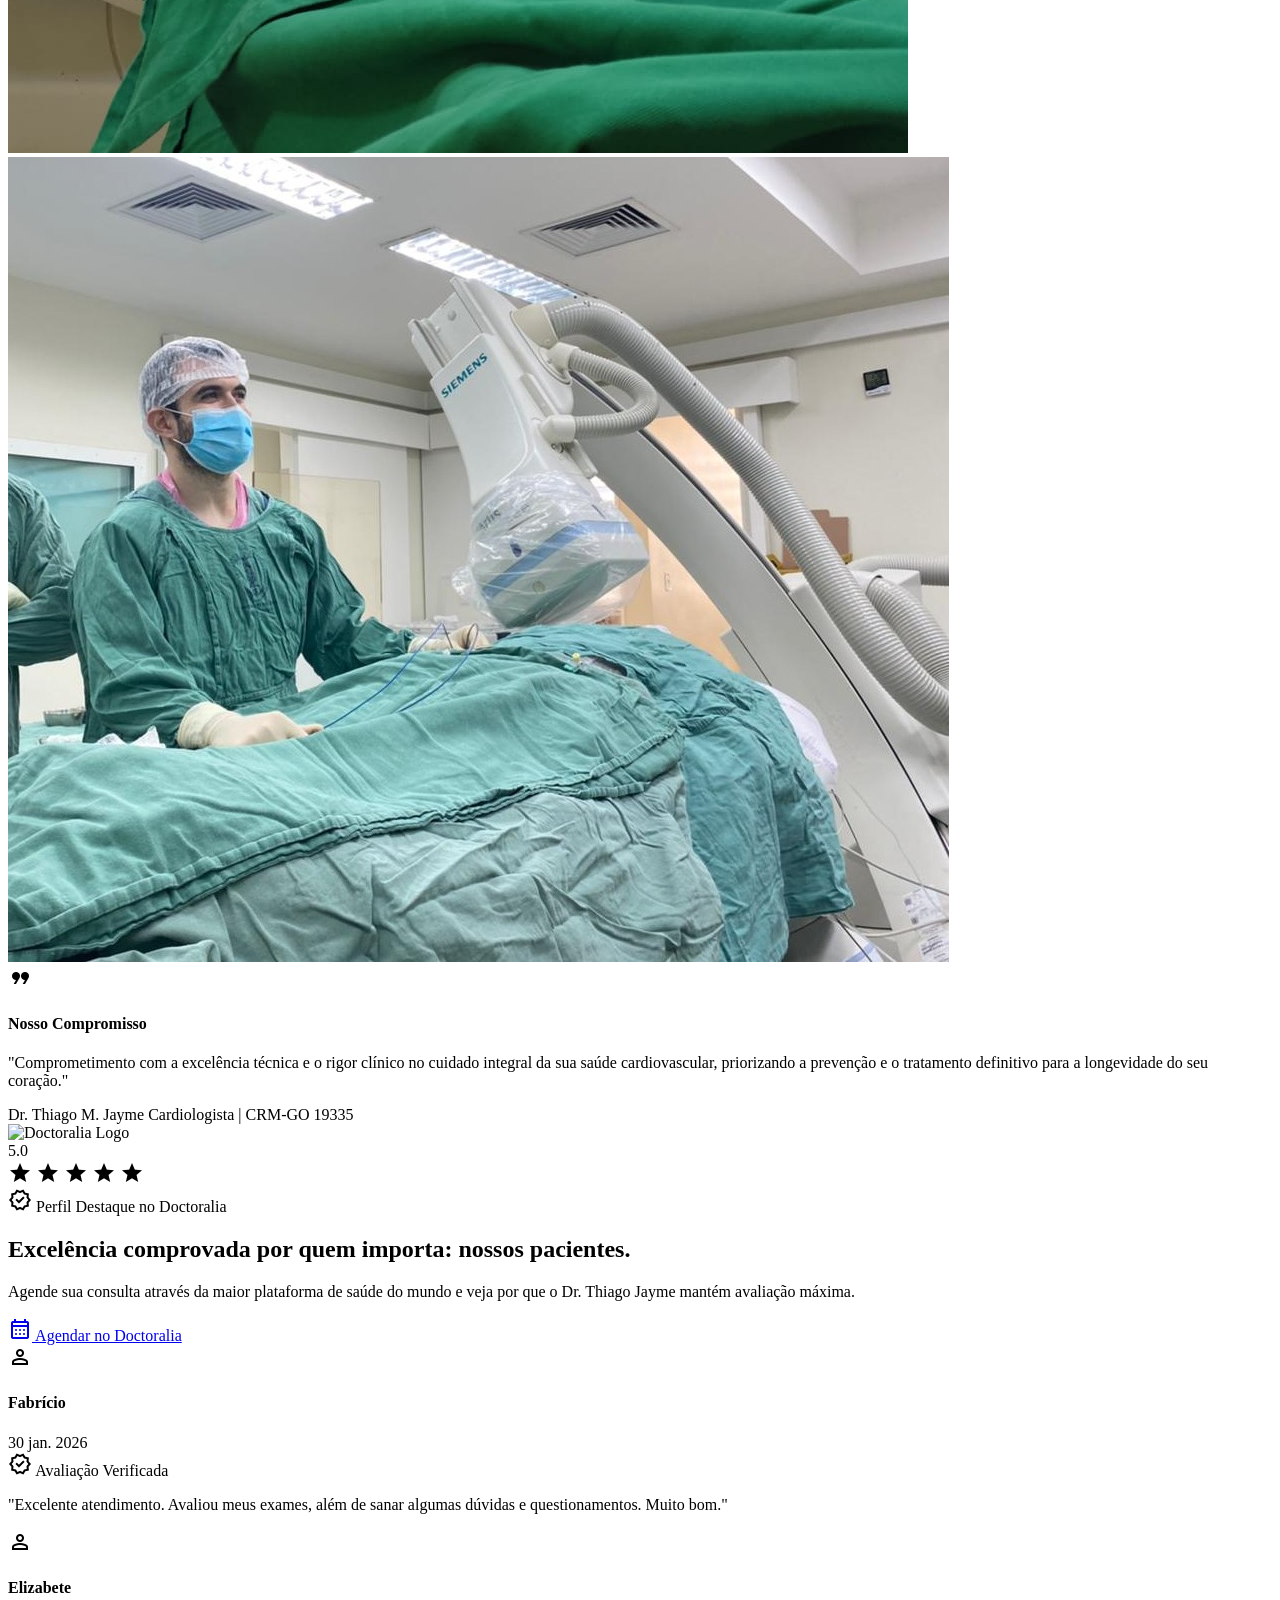
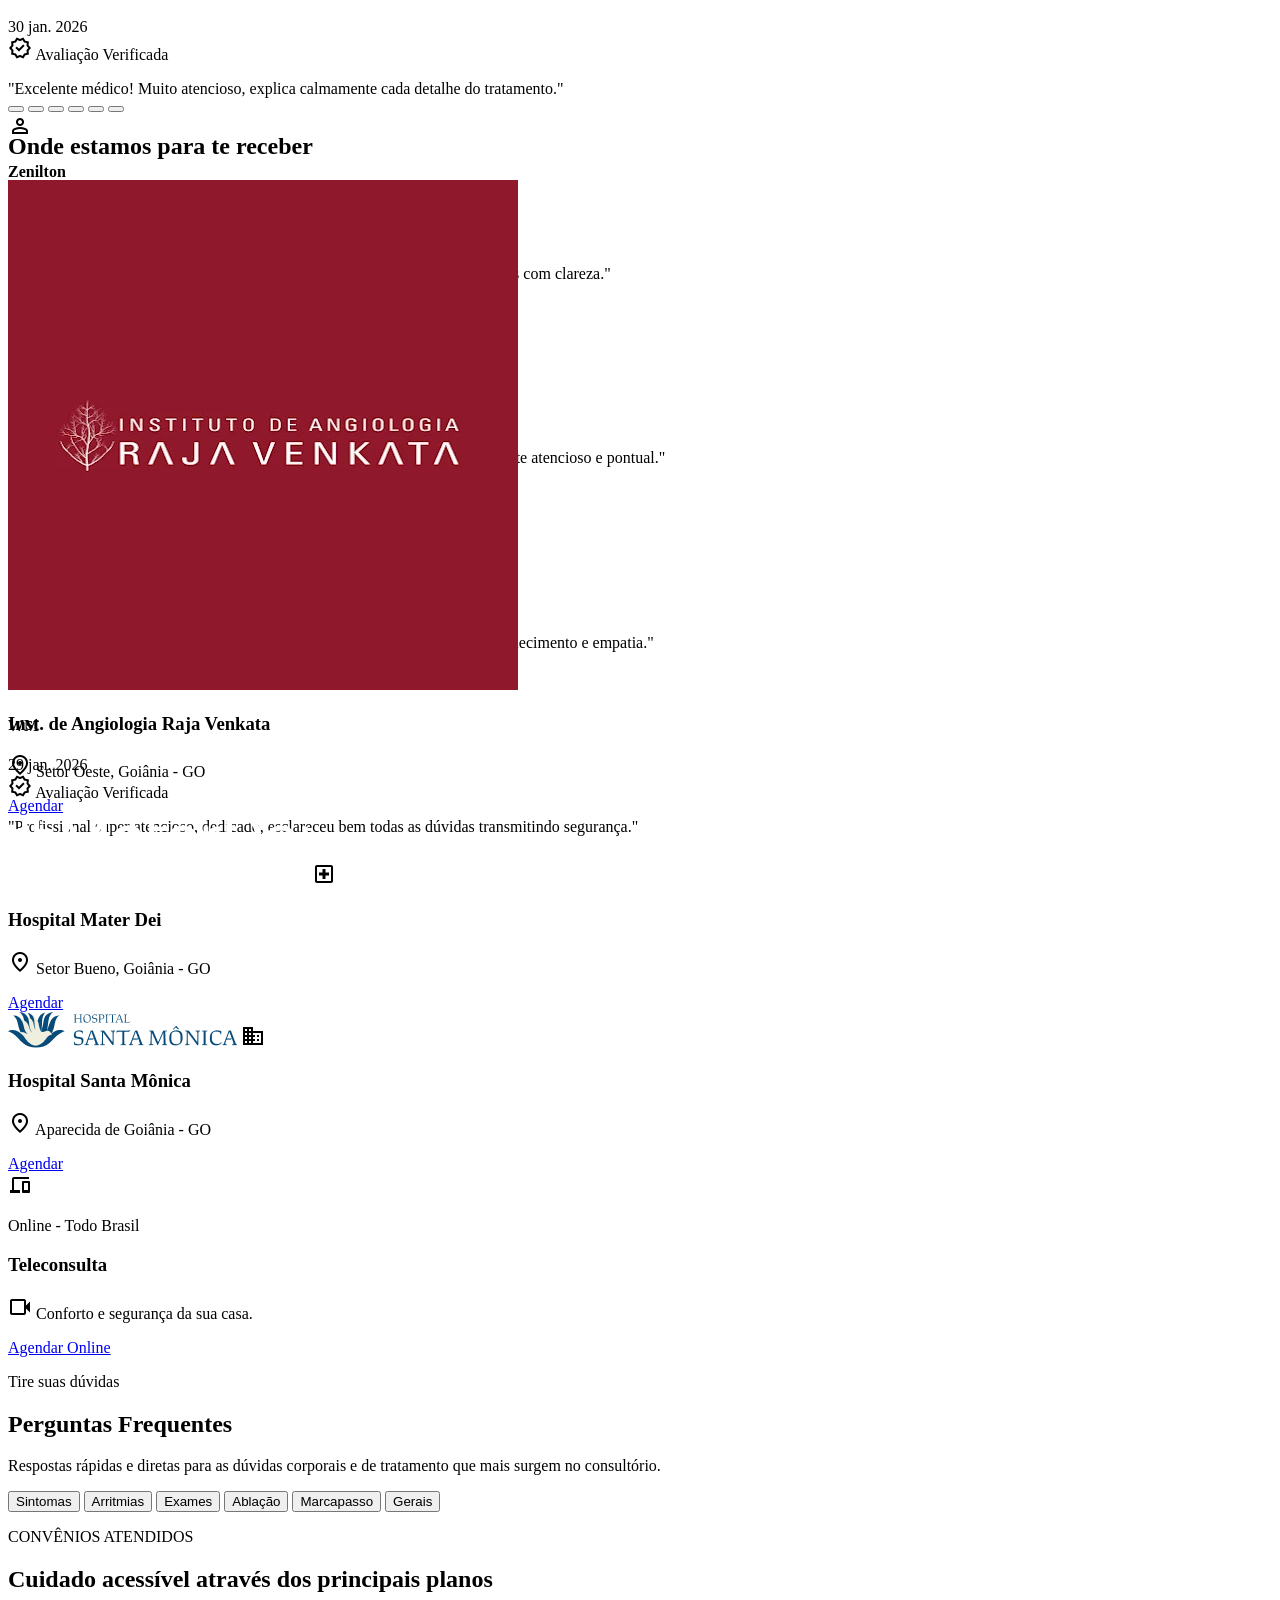
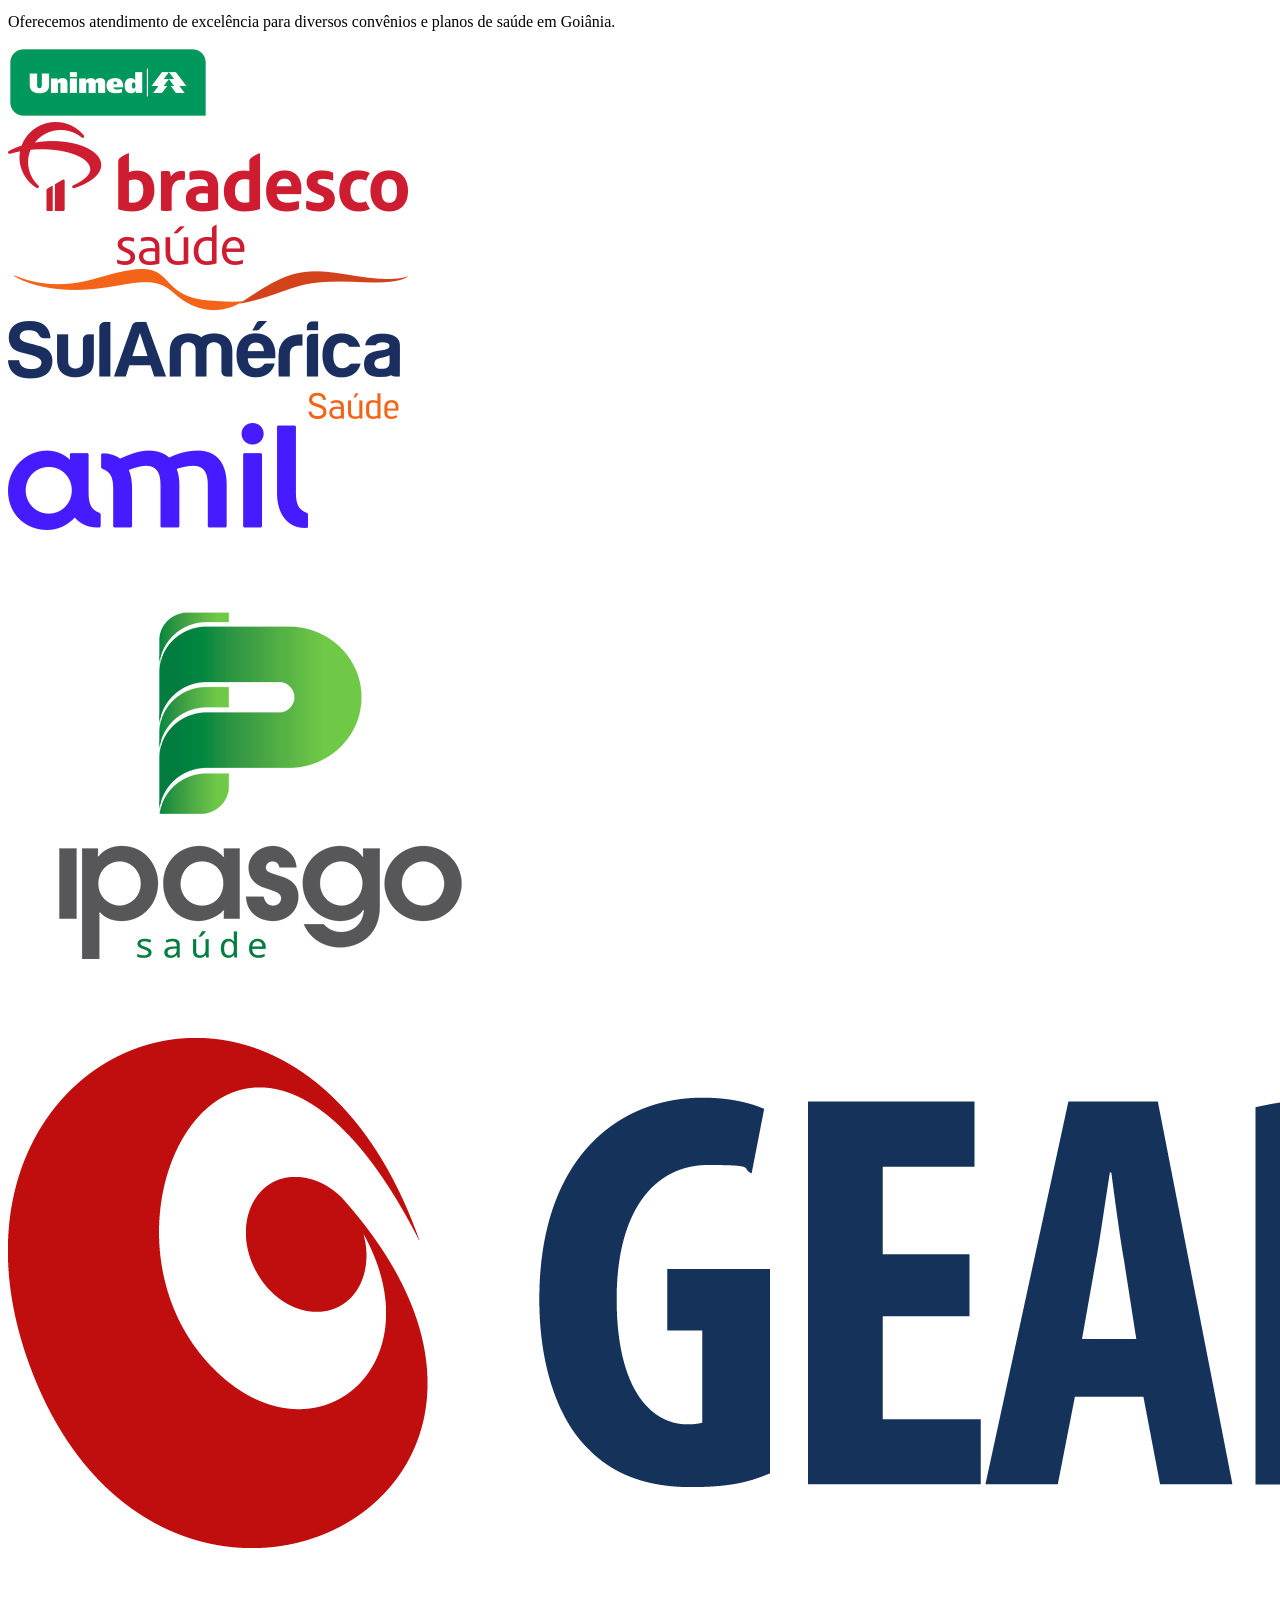
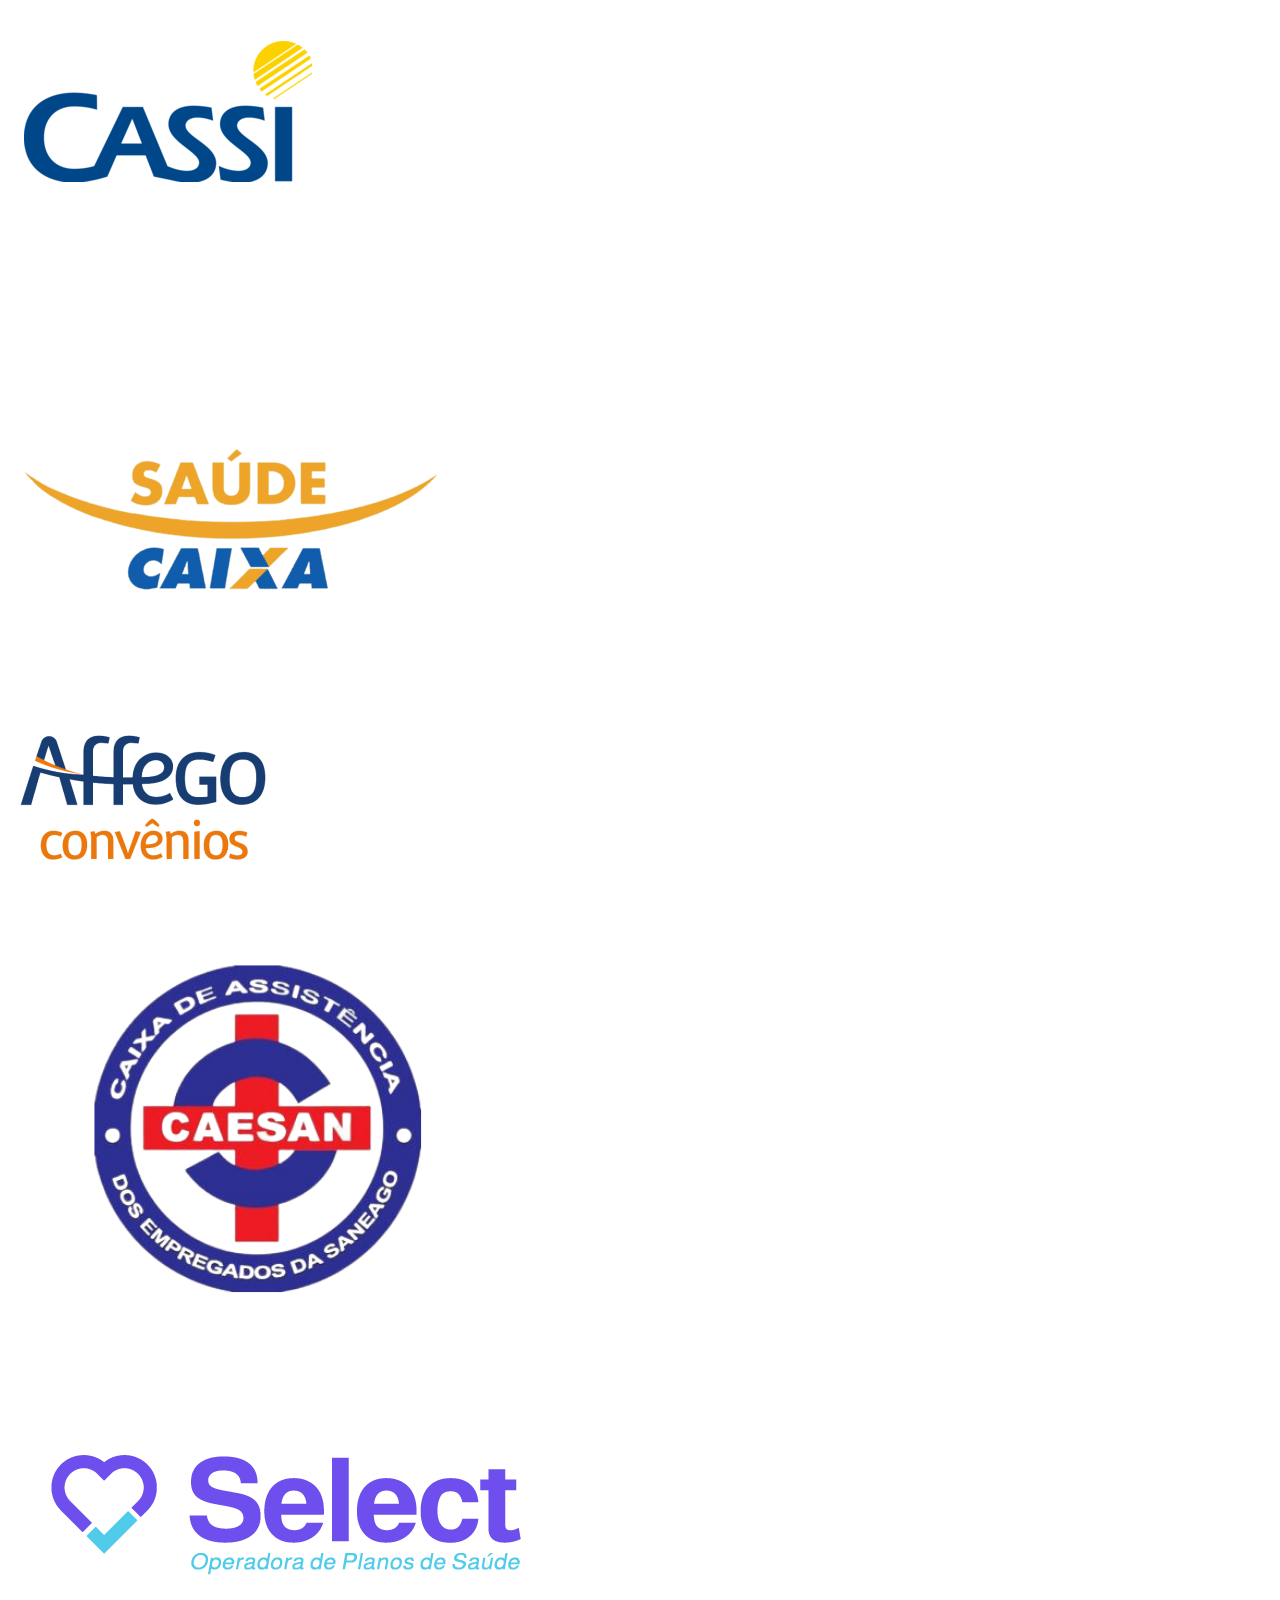
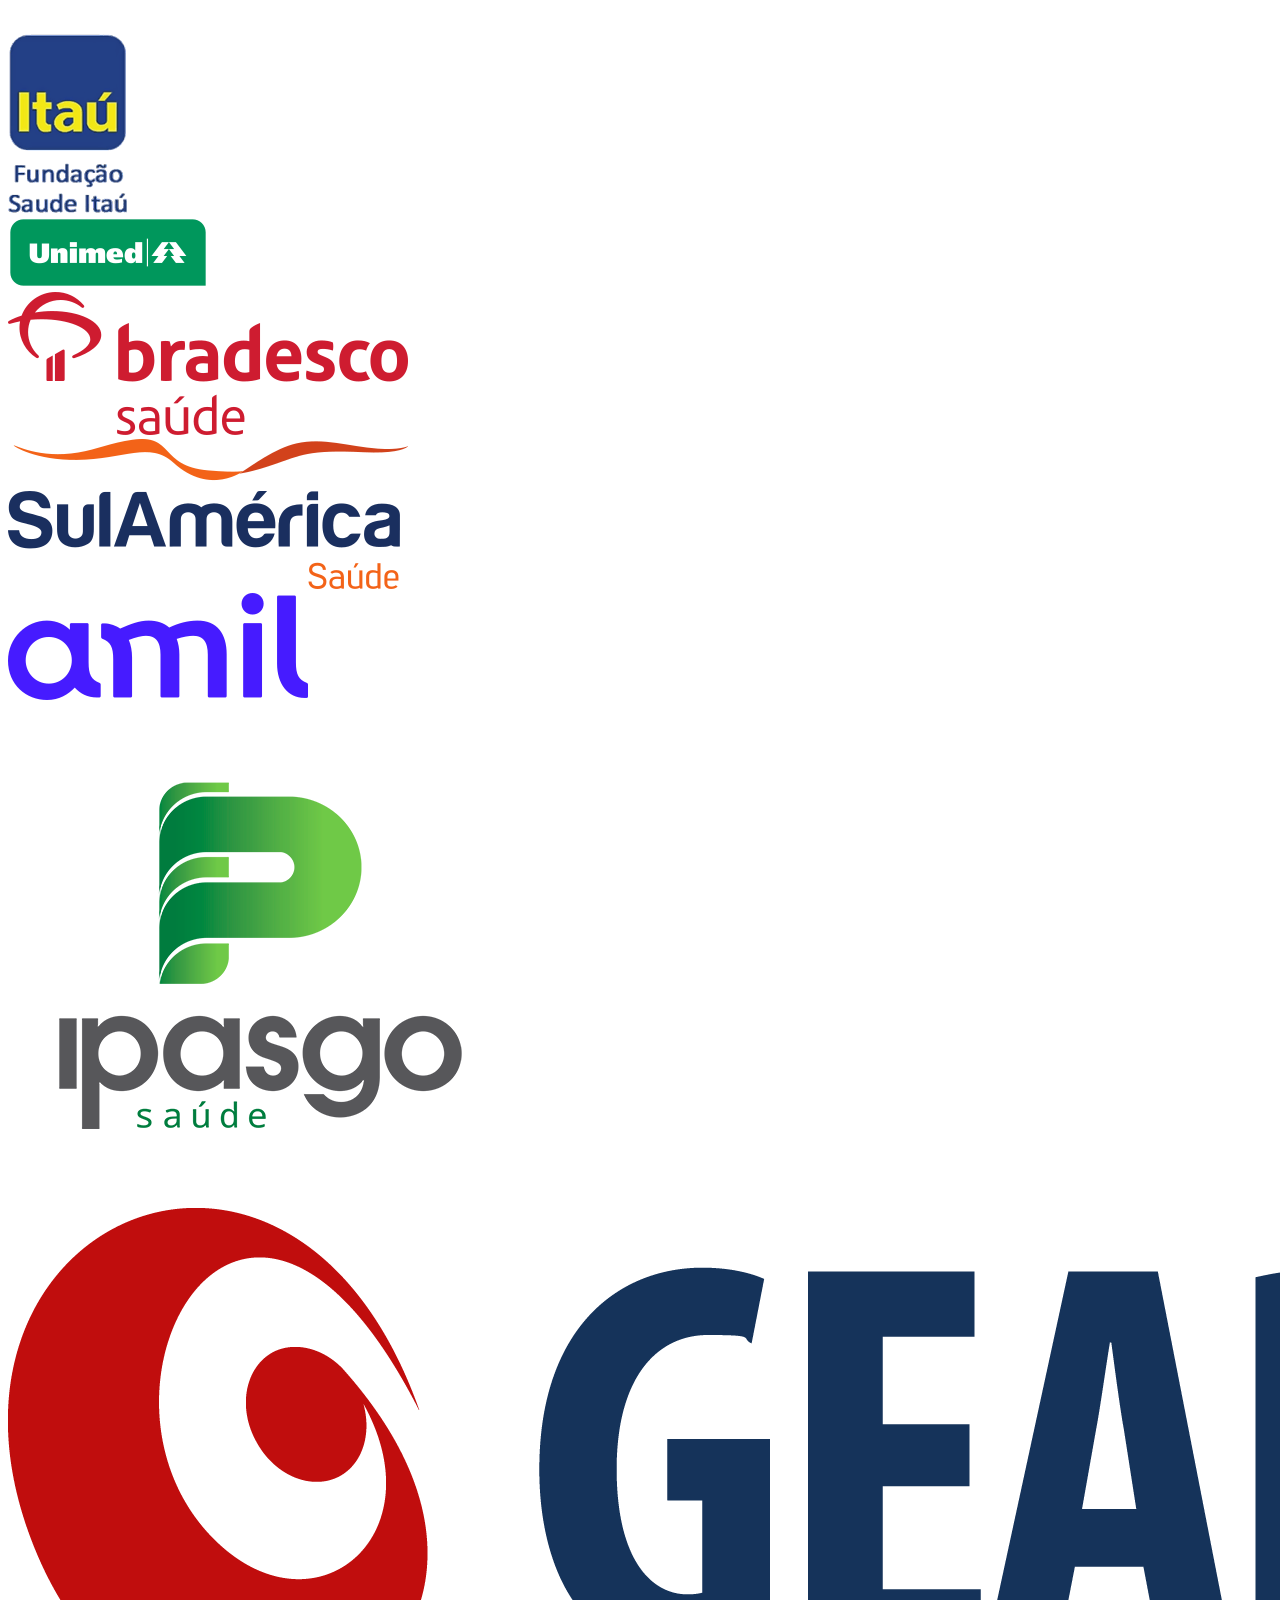
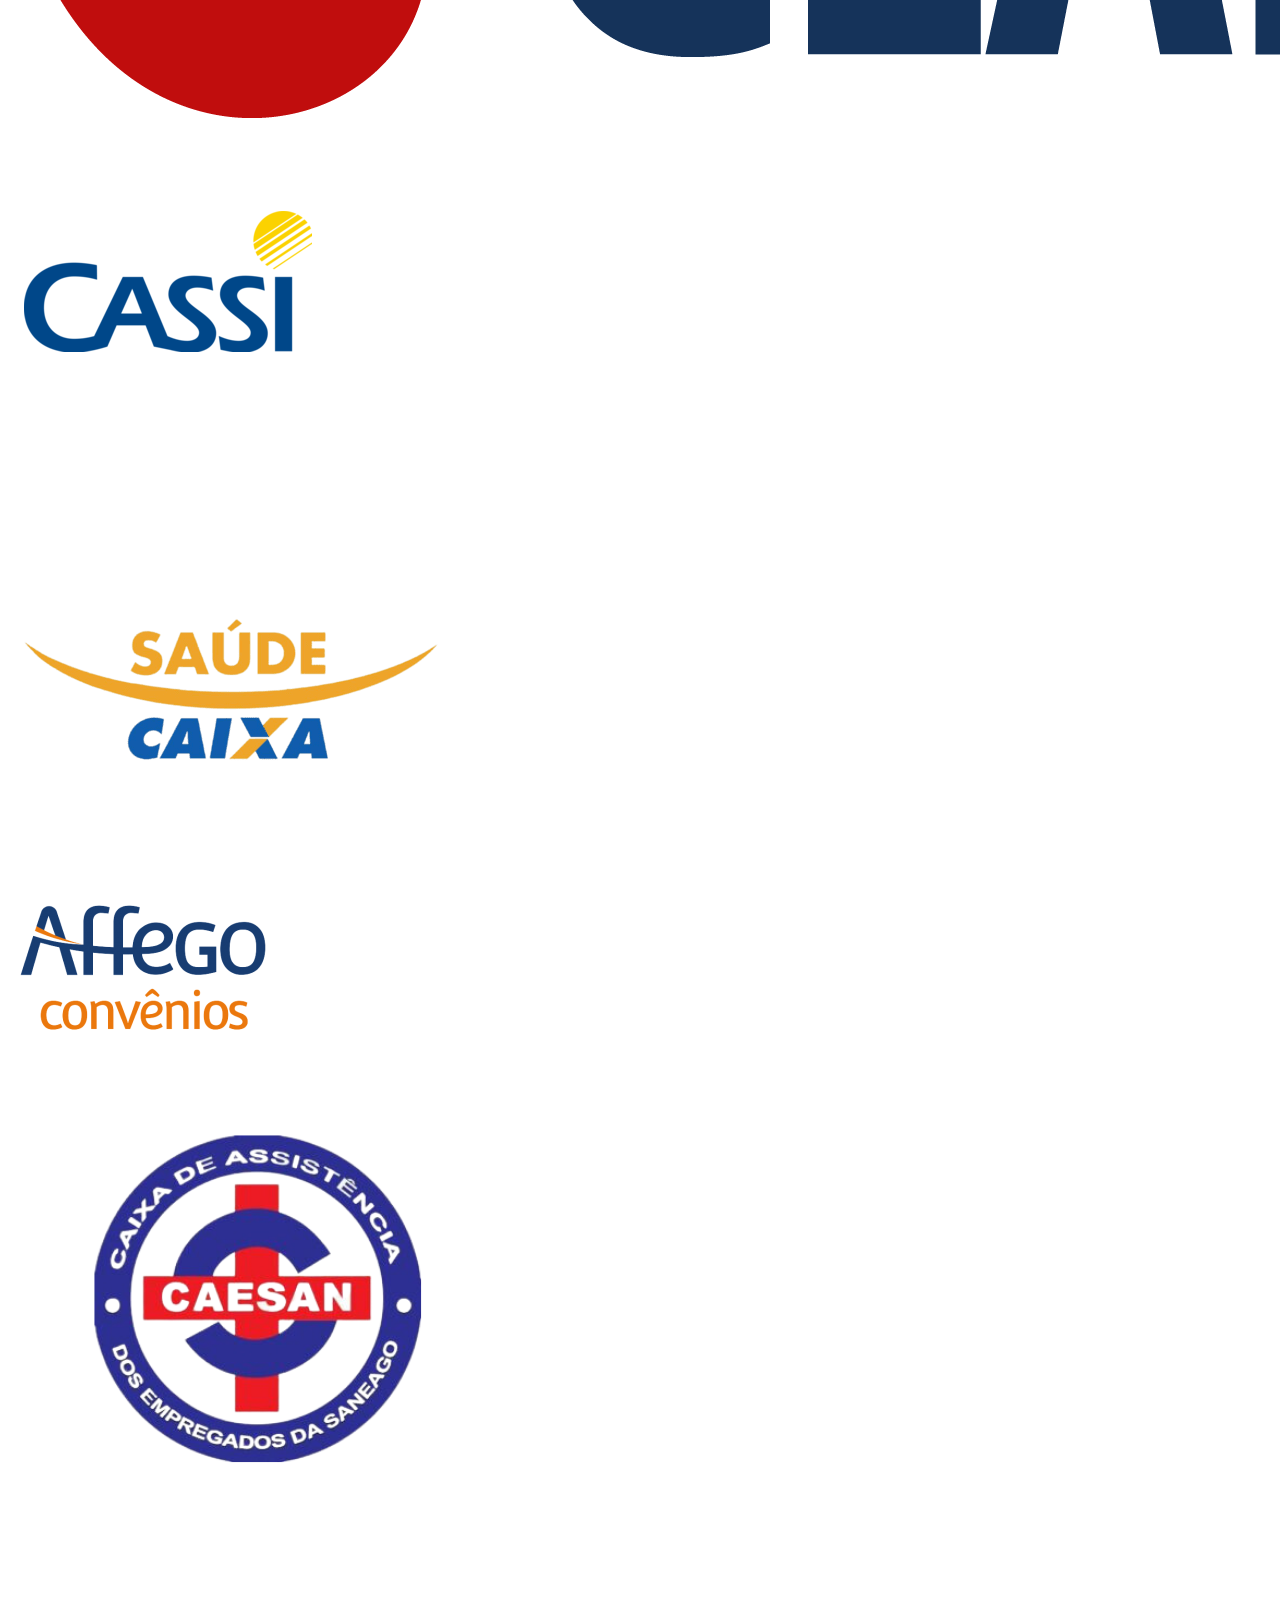
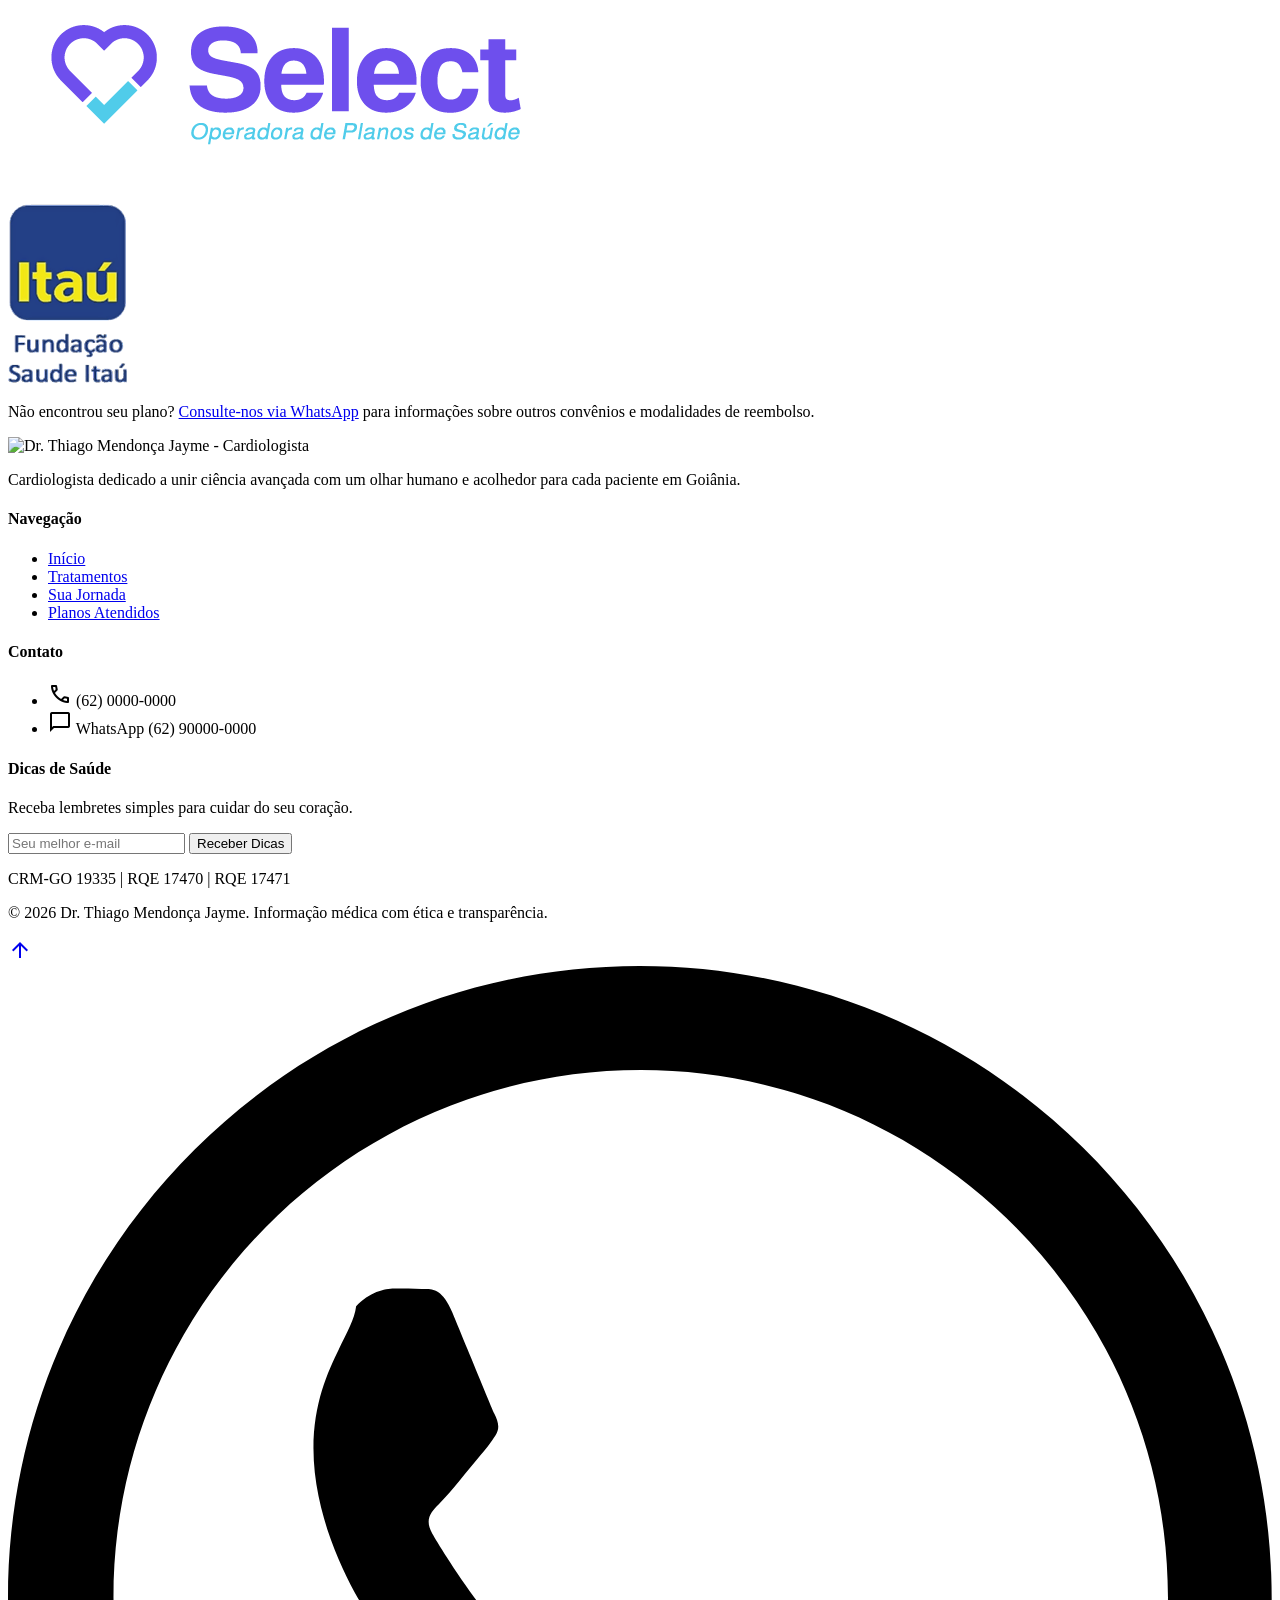
==== commit 15c0321d: "Ajuste de alinhamento e logos na seção Onde Estamos" ====
--- a/index.html
+++ b/index.html
@@ -1005,14 +1005,14 @@
         <section class="py-16 bg-white shrink-0 scroll-mt-[82px]" id="locais">
             <div class="max-w-7xl mx-auto px-6 lg:px-8 text-center">
                 <h2 class="text-4xl font-extrabold text-[#182847] mb-16">Onde estamos para te receber</h2>
-                <div class="grid lg:grid-cols-3 xl:grid-cols-5 gap-8">
+                <div class="grid grid-cols-1 md:grid-cols-2 lg:grid-cols-4 gap-8">
                     <!-- Instituto de Angiologia Raja Venkata -->
                     <div
                         class="bg-slate-50 border-slate-200 rounded-[2rem] overflow-hidden shadow-md hover:shadow-xl hover:border-[#C9A55A]/50 transition-all border flex flex-col xl:col-span-1 group">
                         <div
                             class="h-40 overflow-hidden bg-white relative border-b border-slate-100 flex items-center justify-center p-6">
-                            <span
-                                class="material-symbols-outlined text-5xl text-[#C9A55A] opacity-50 group-hover:scale-110 transition-transform">apartment</span>
+                            <img src="raja_venkata.webp" alt="Instituto de Angiologia Raja Venkata"
+                                class="max-h-full max-w-full object-contain group-hover:scale-105 transition-transform">
                         </div>
                         <div class="p-8 text-left flex-1 flex flex-col">
                             <h3 class="text-xl font-bold text-[#182847] mb-2">Inst. de Angiologia Raja Venkata</h3>
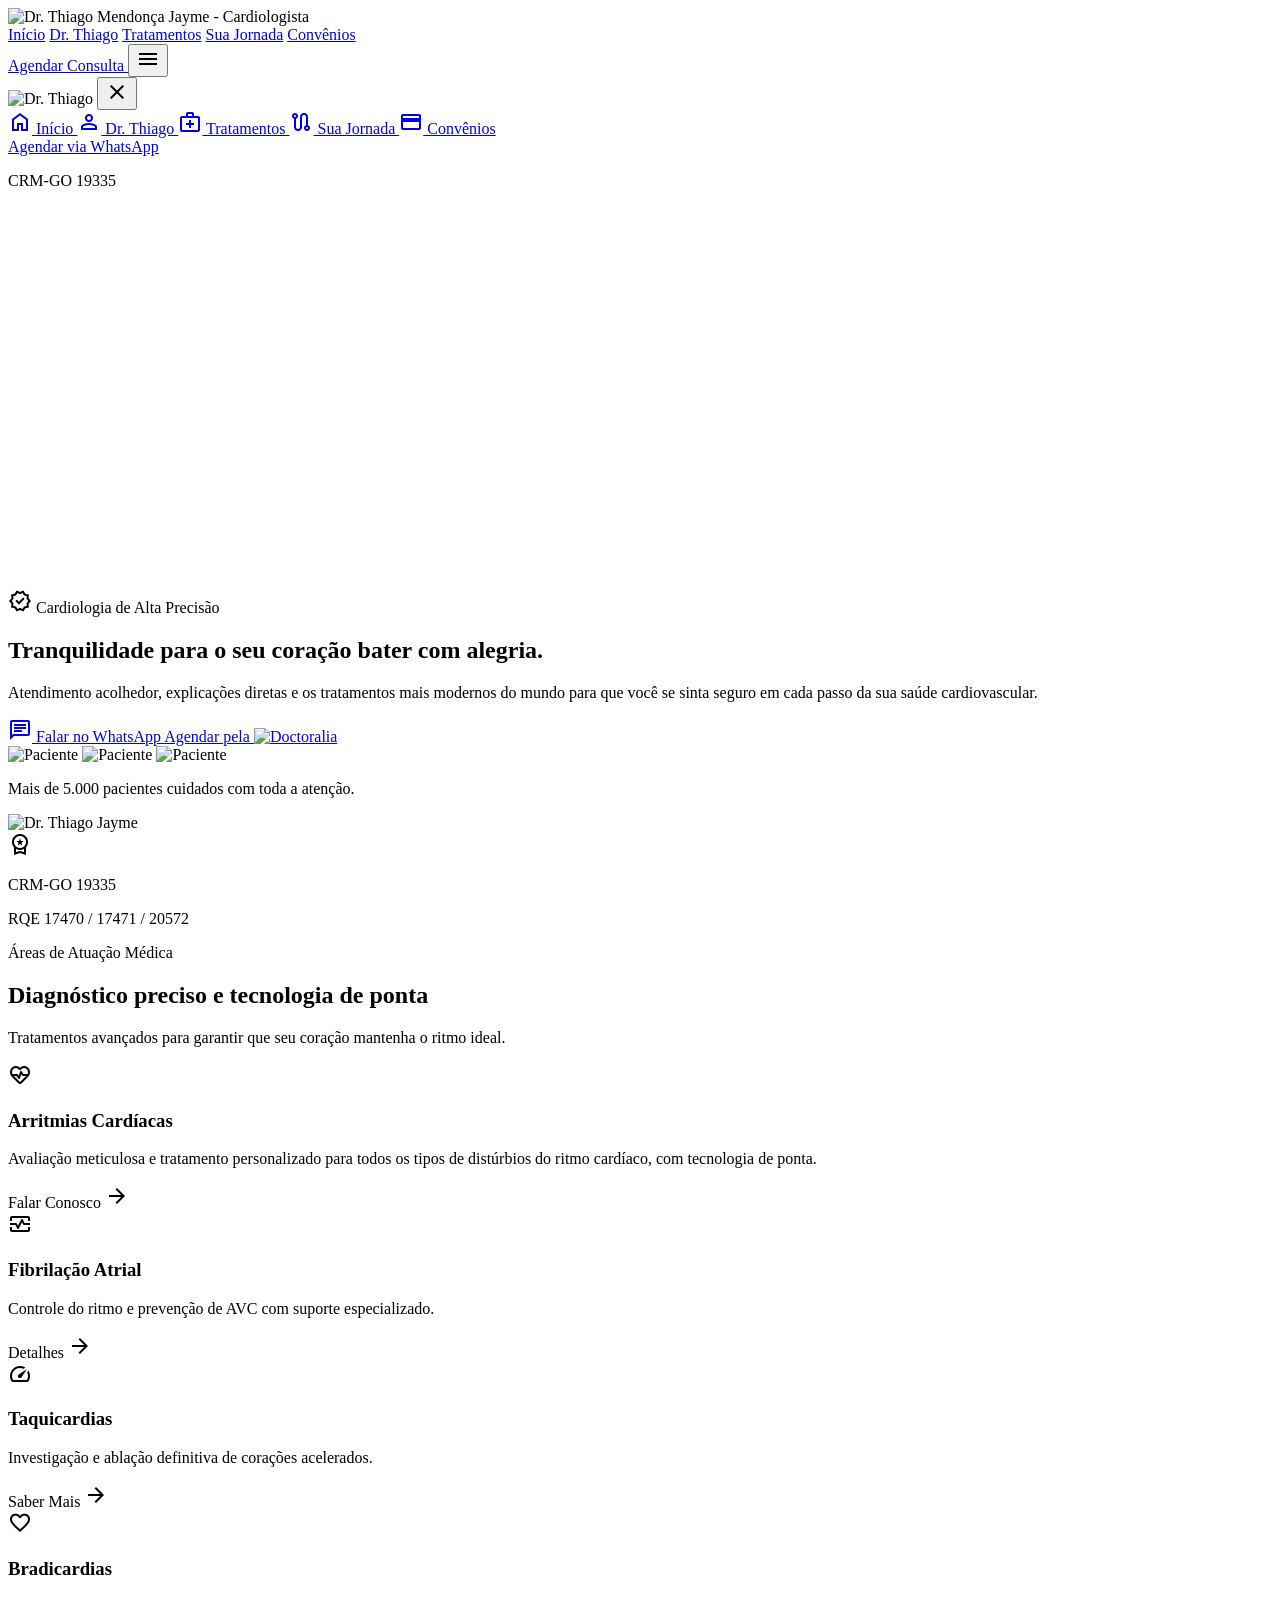
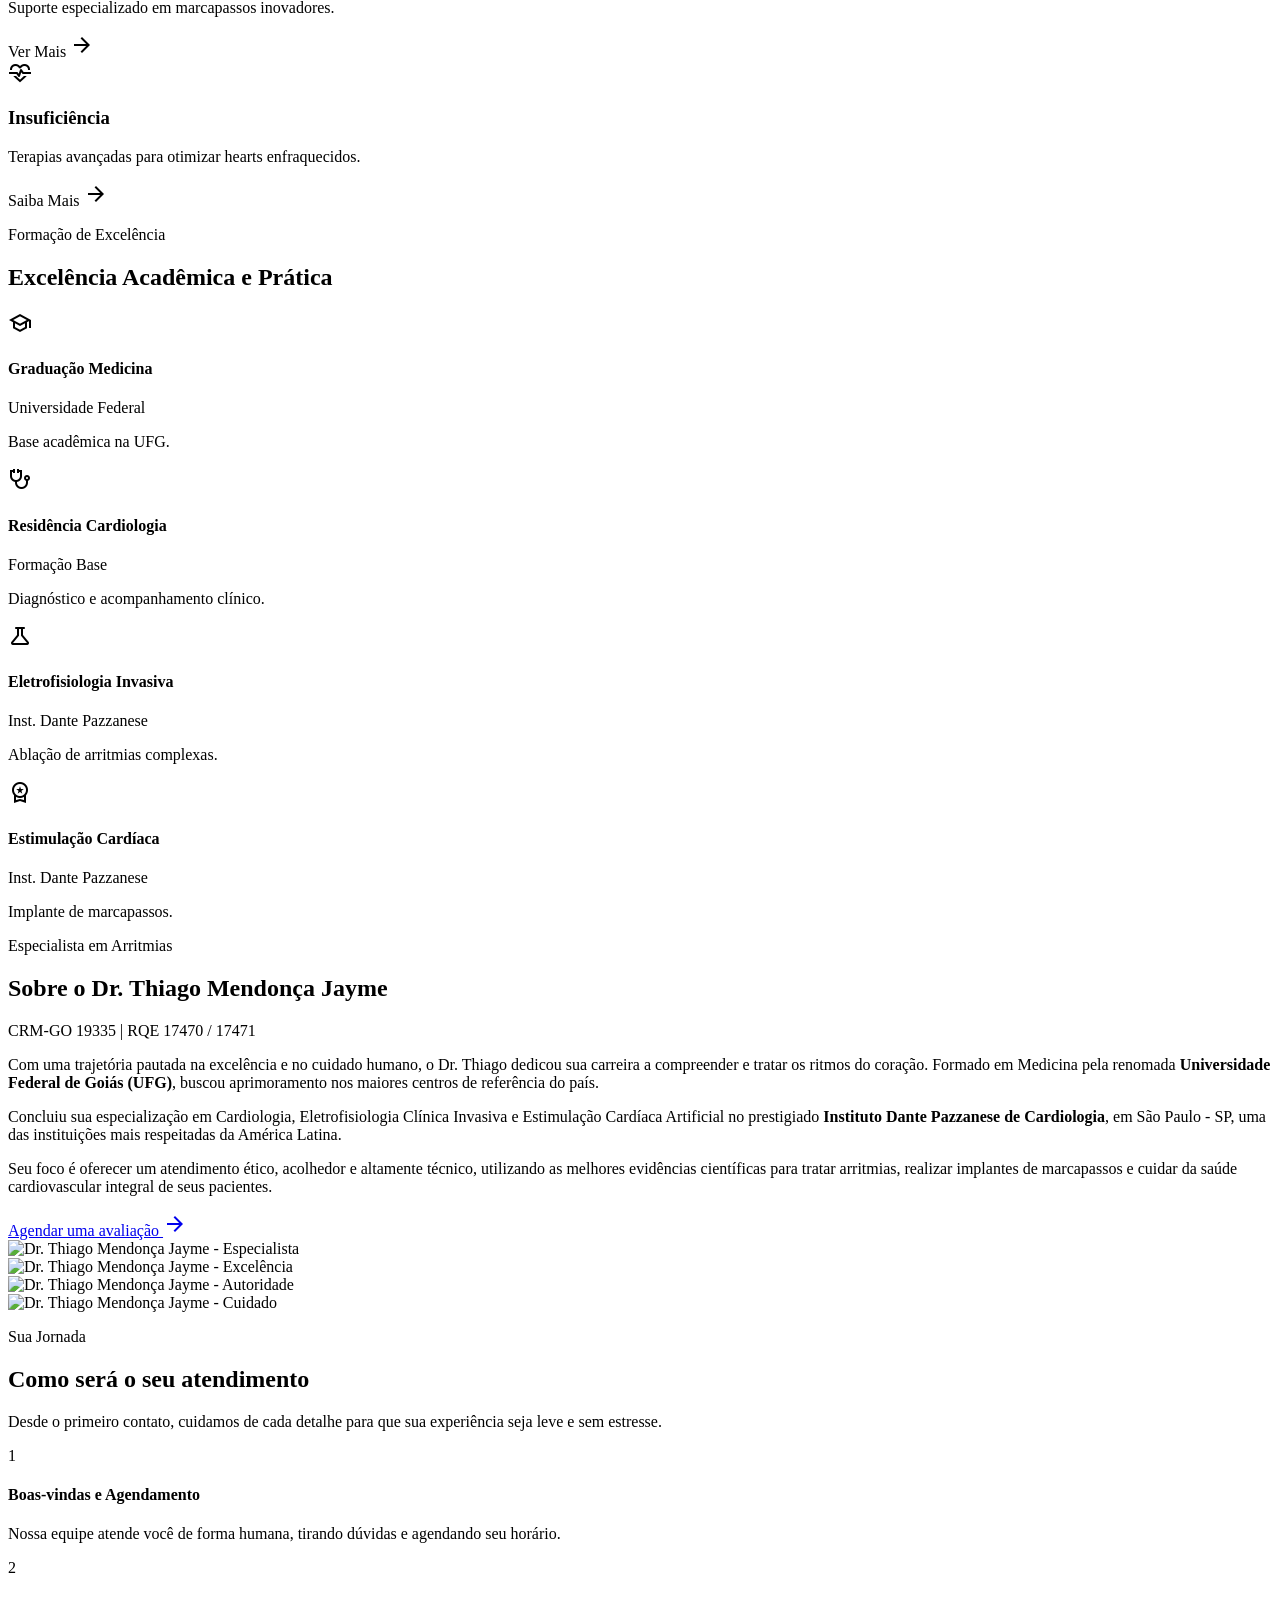
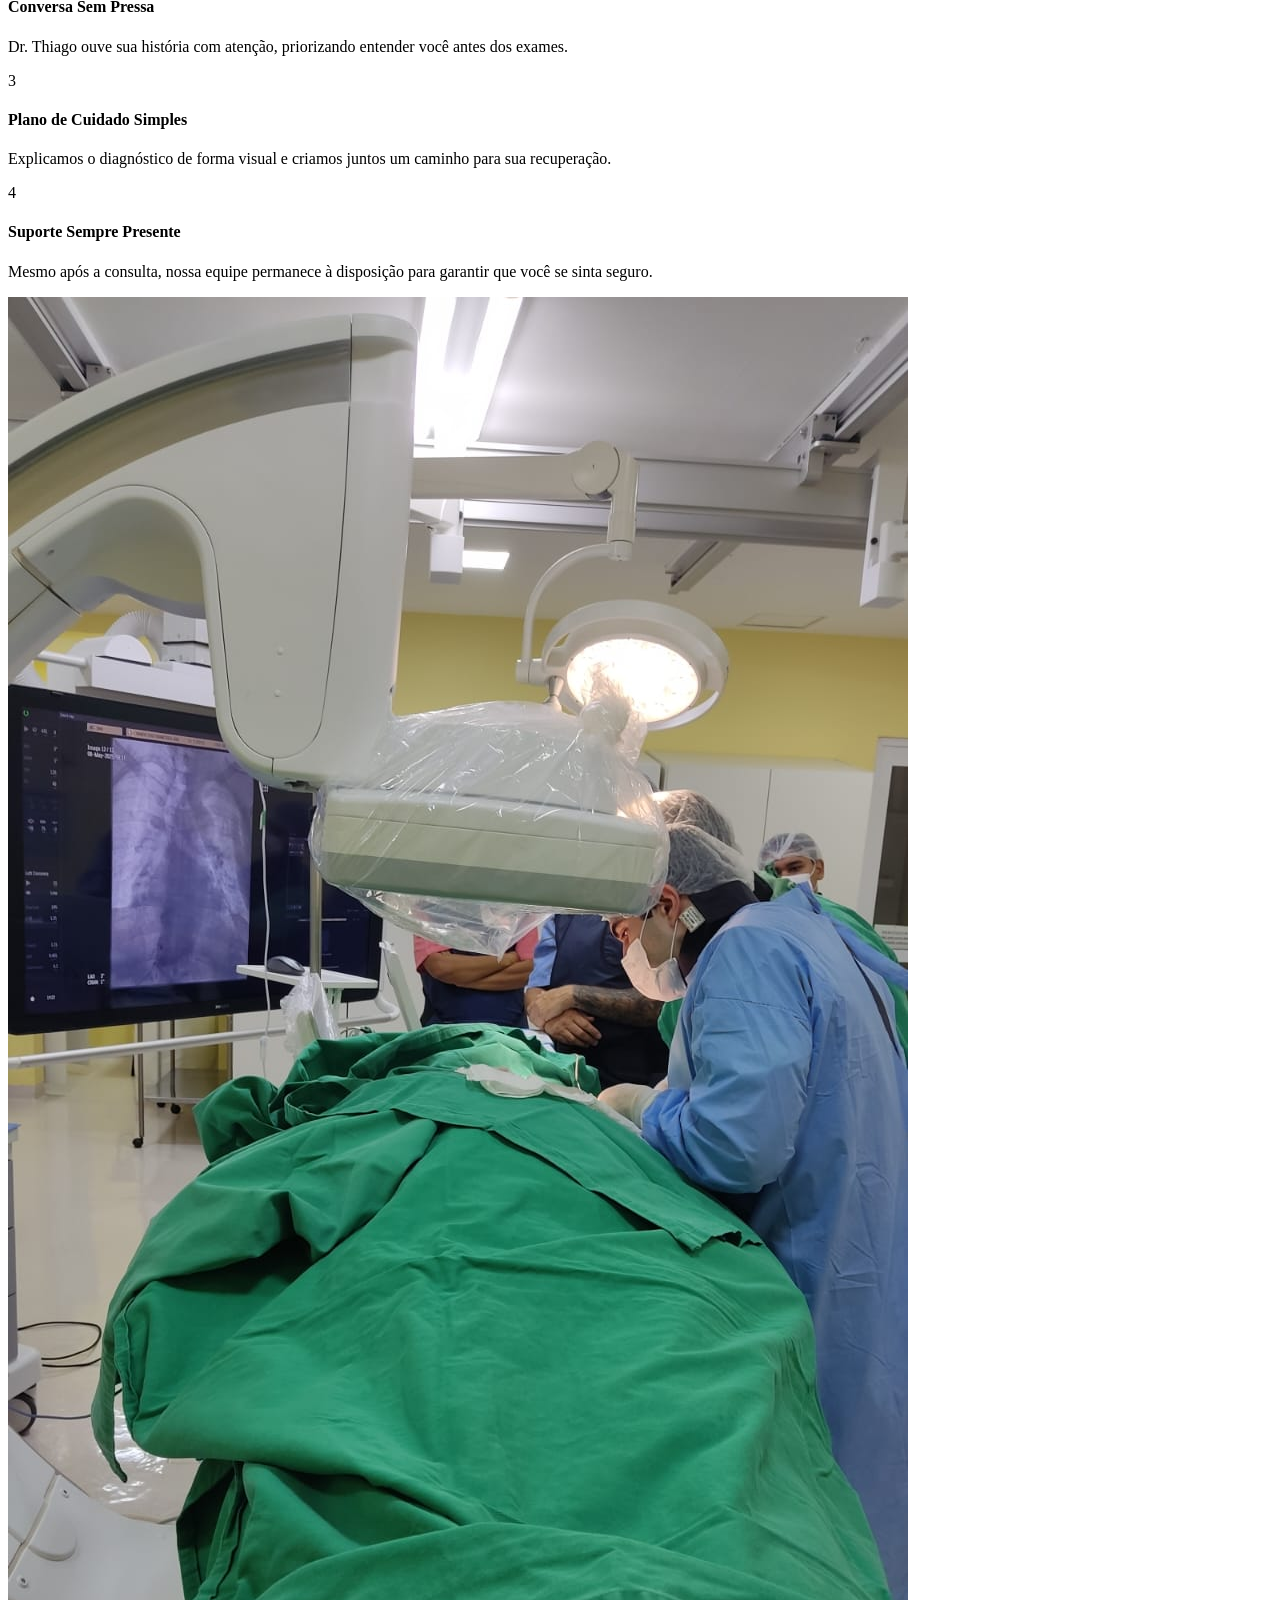
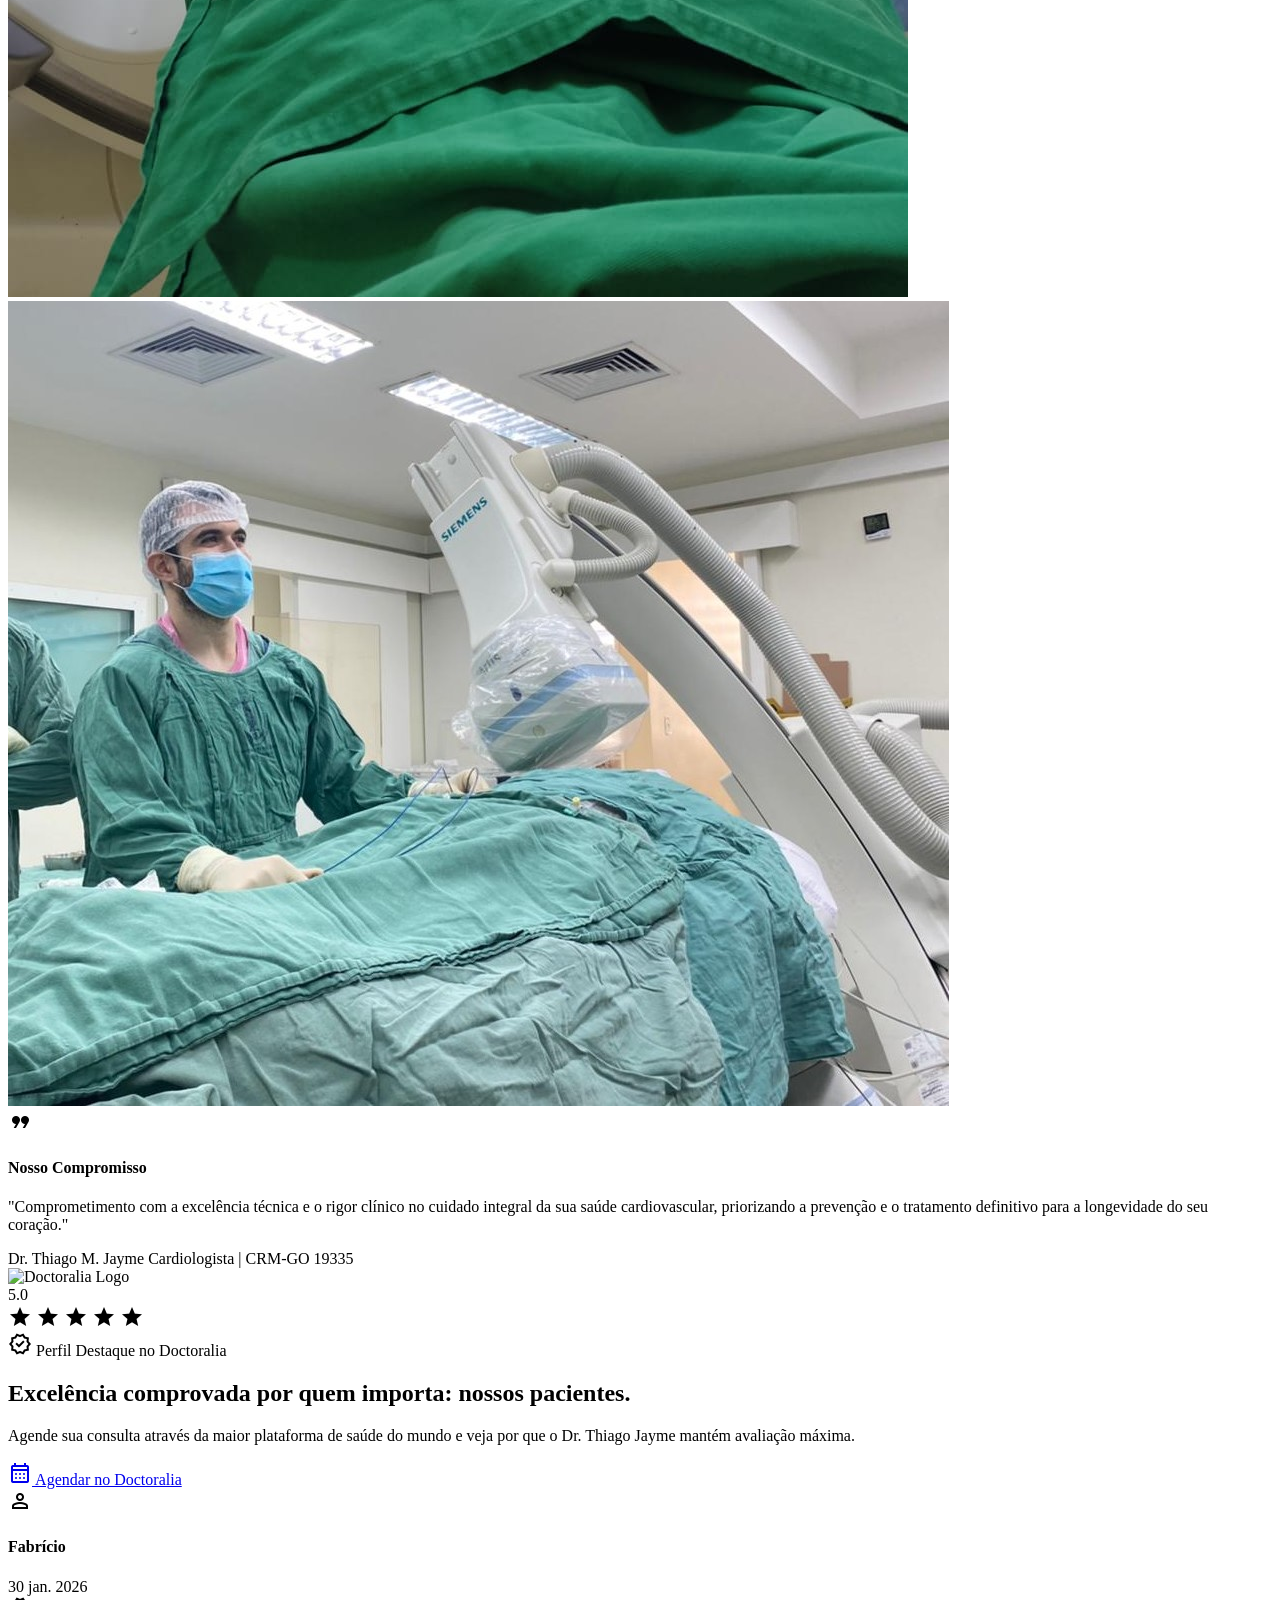
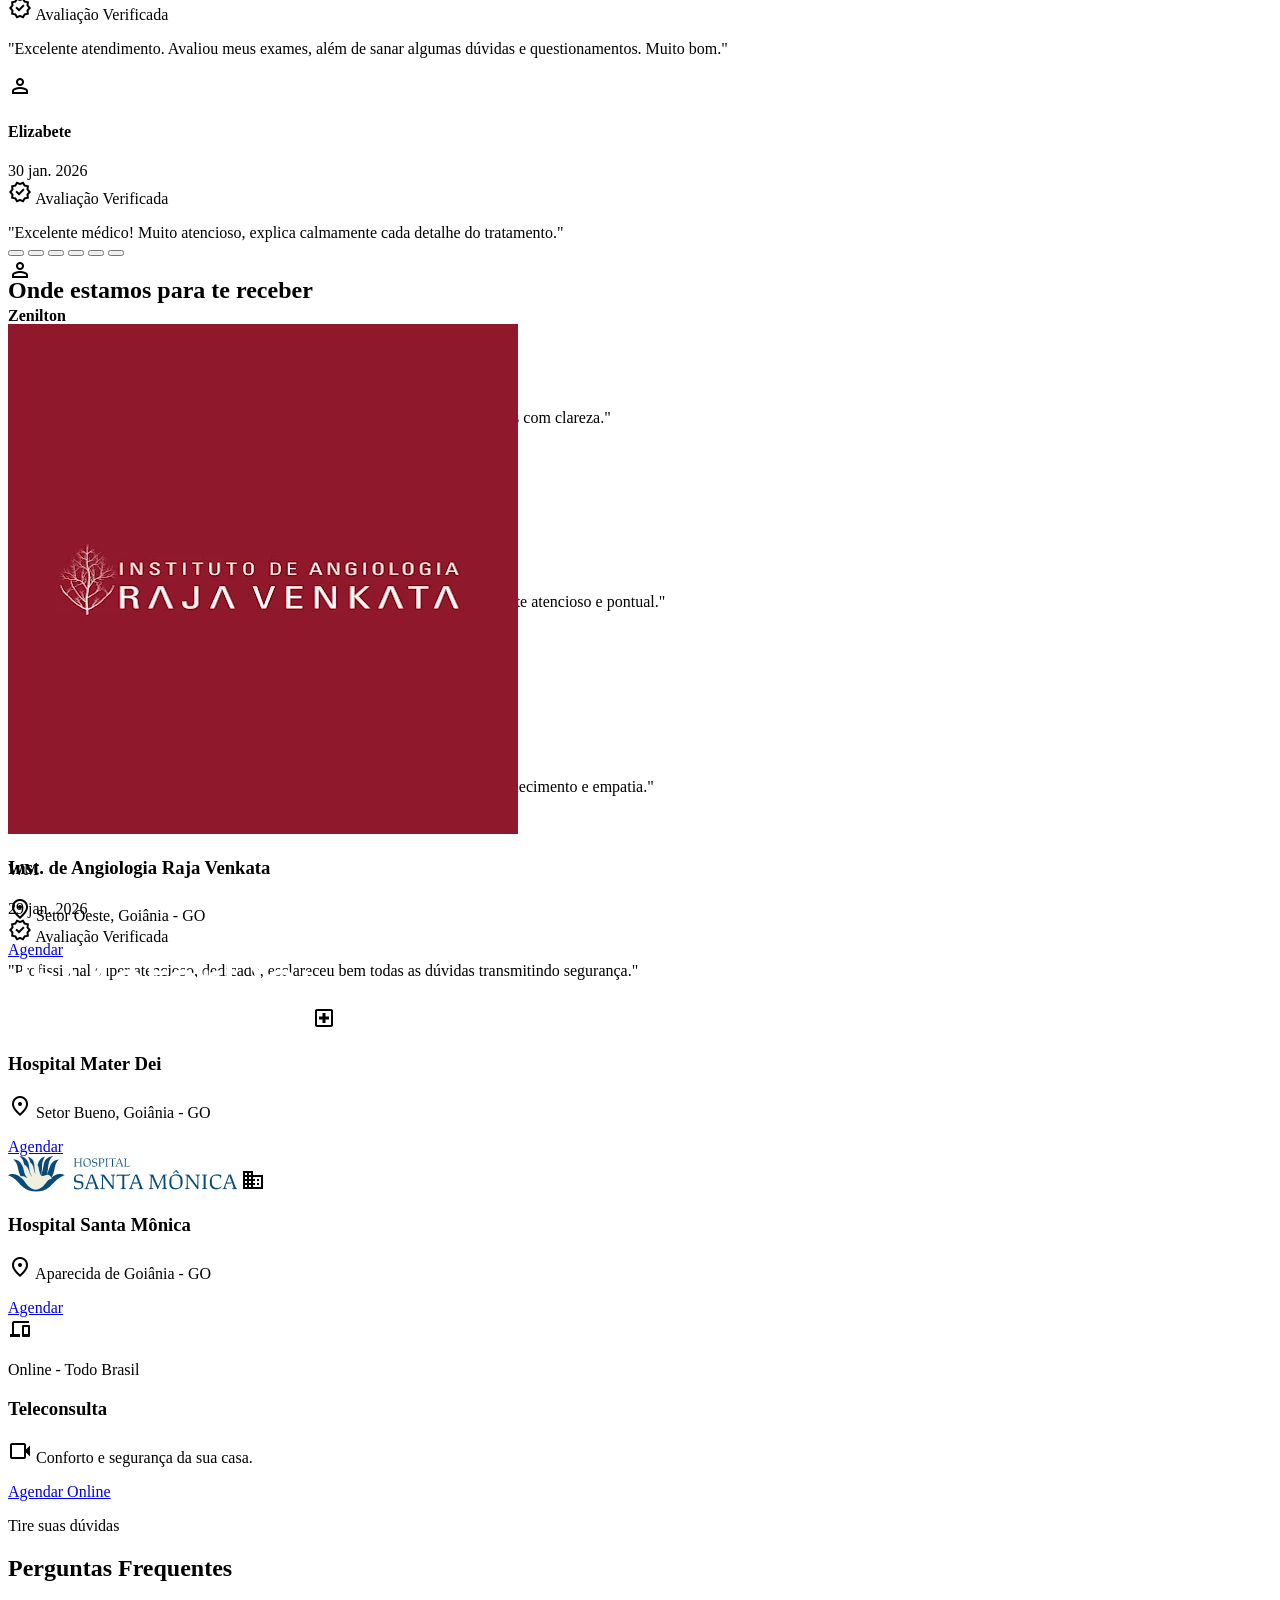
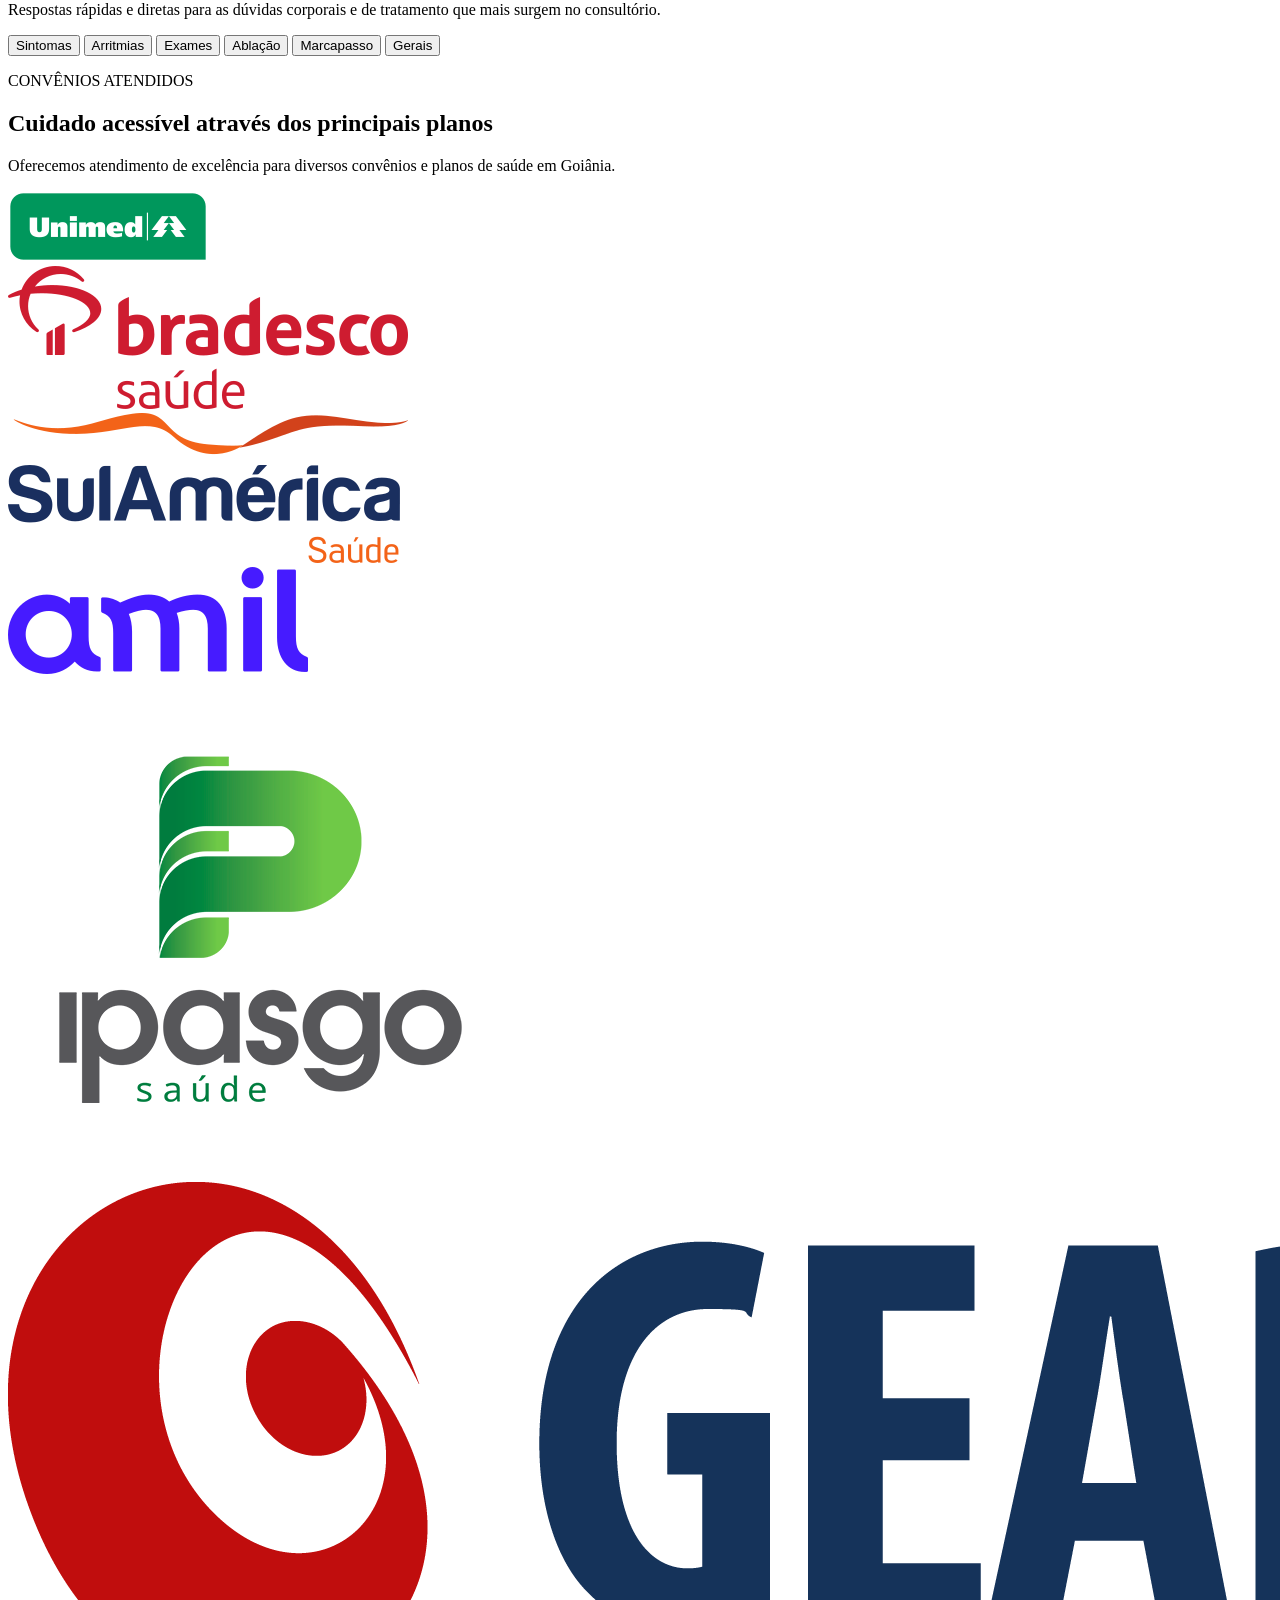
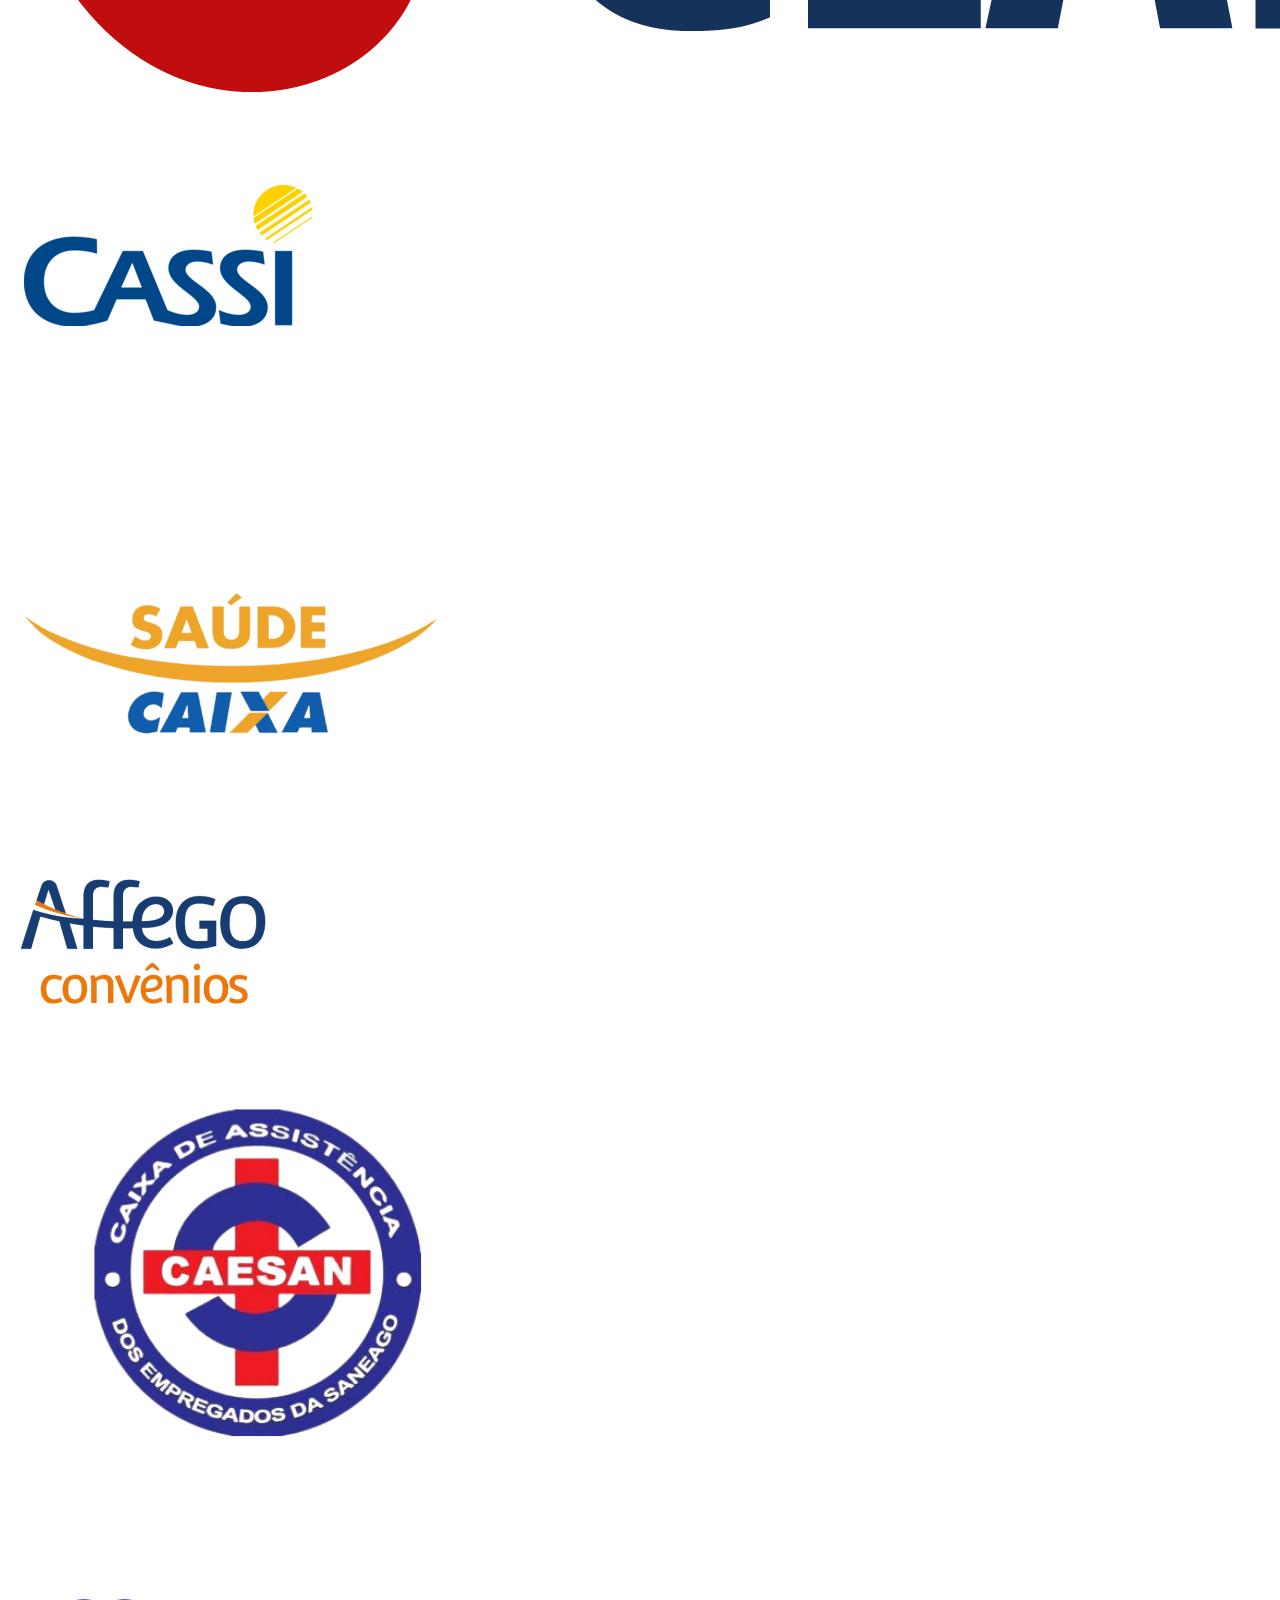
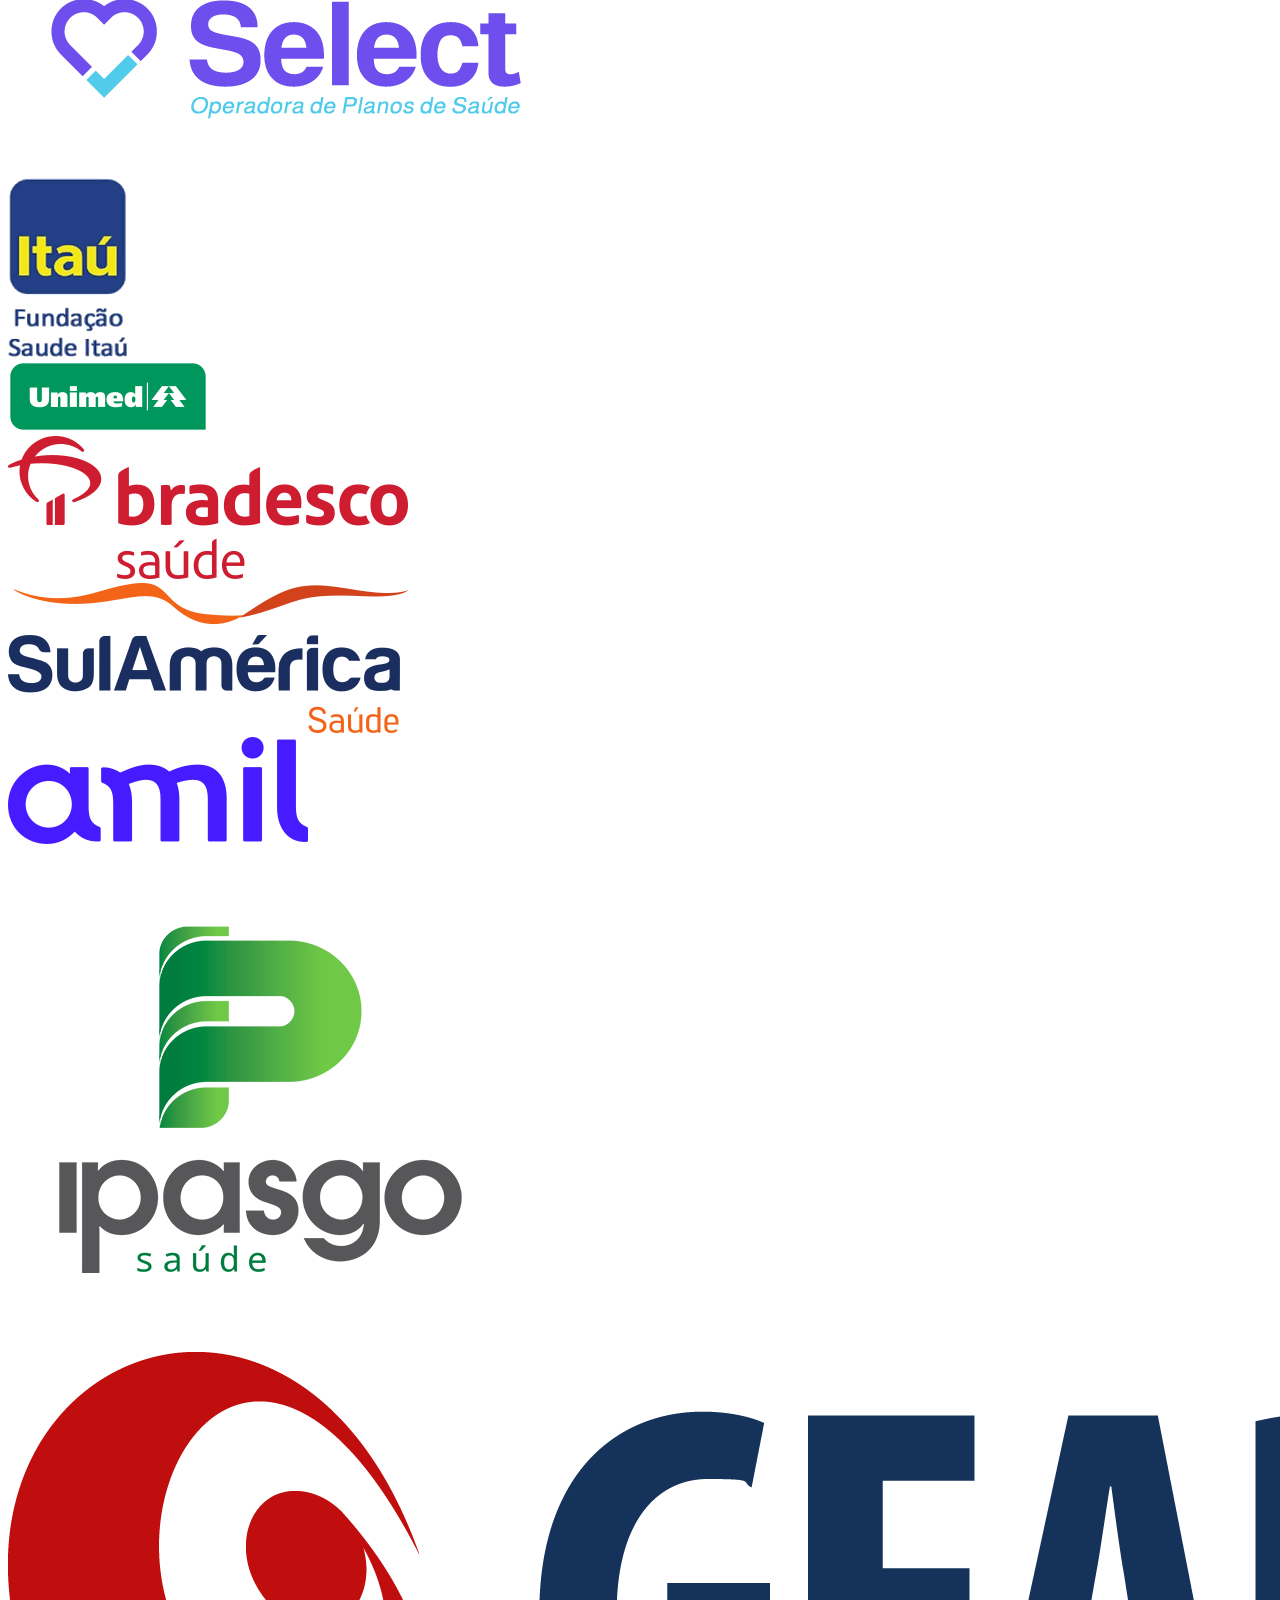
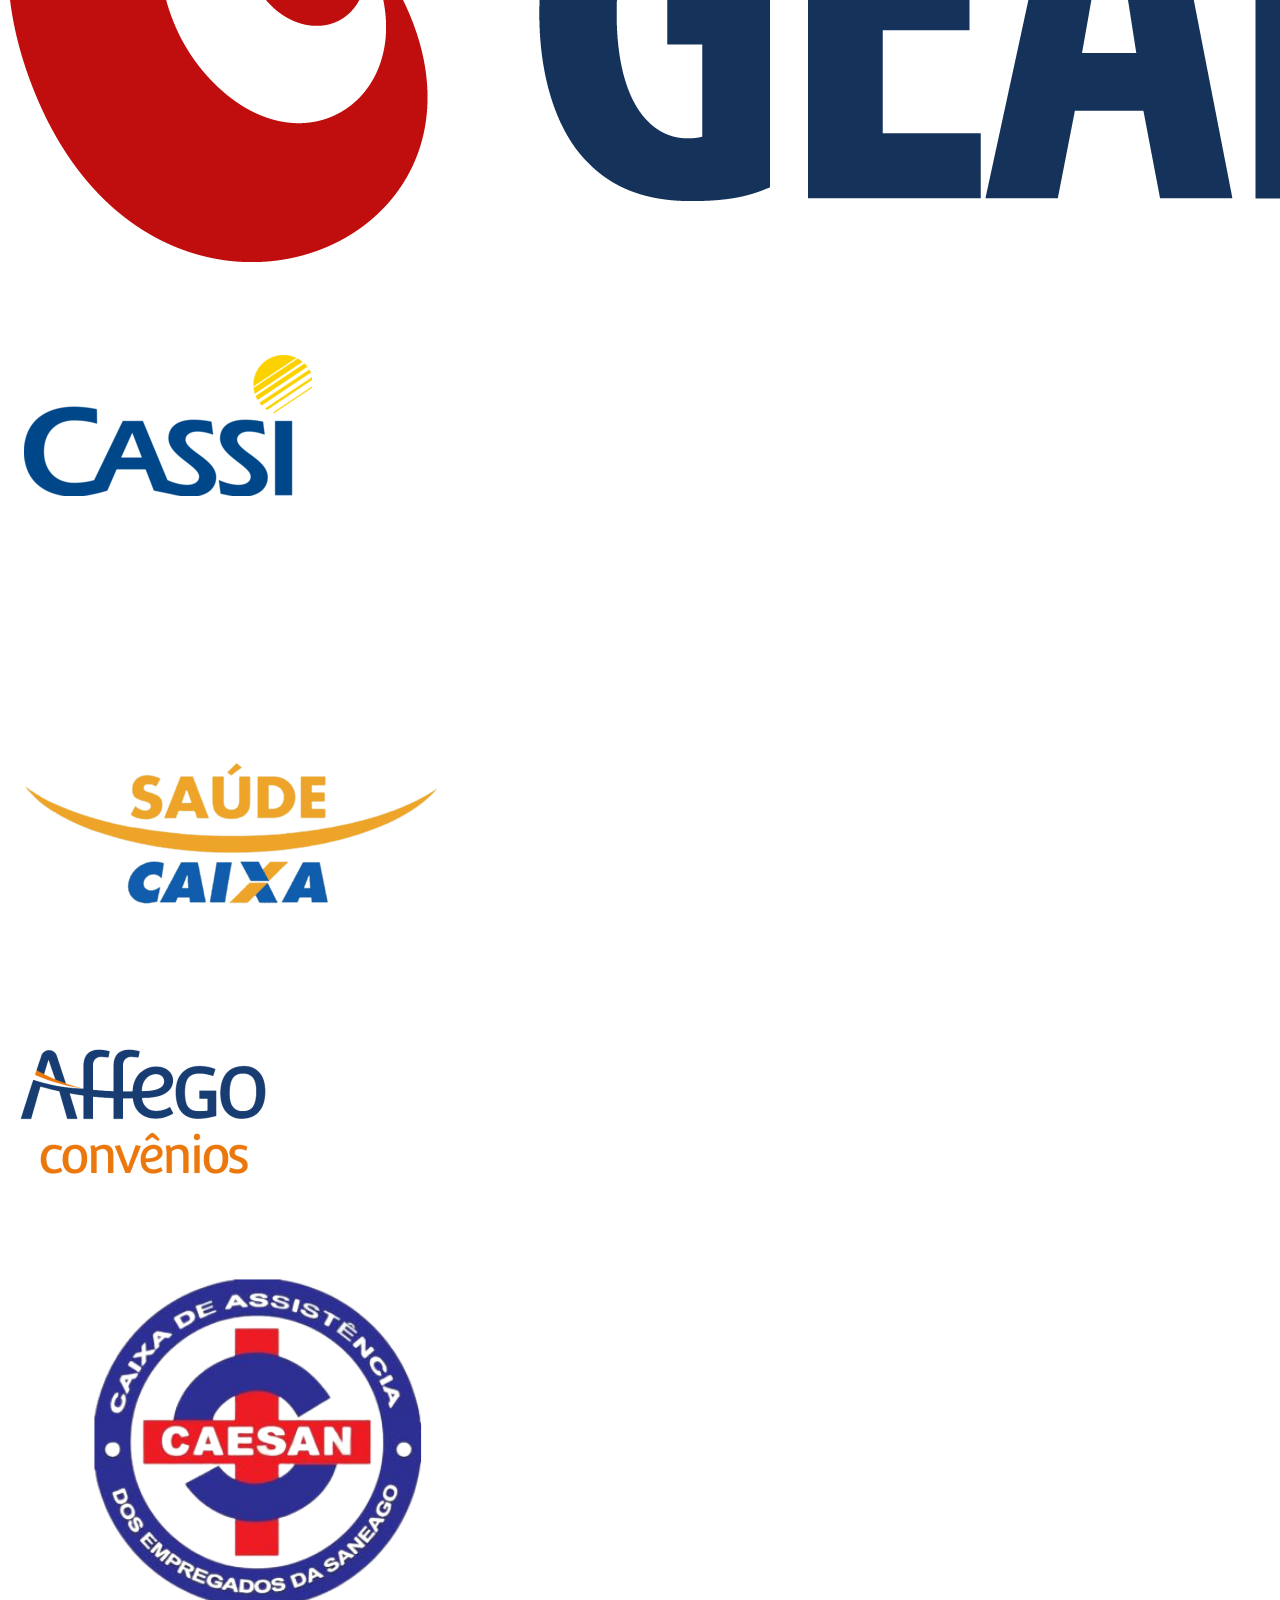
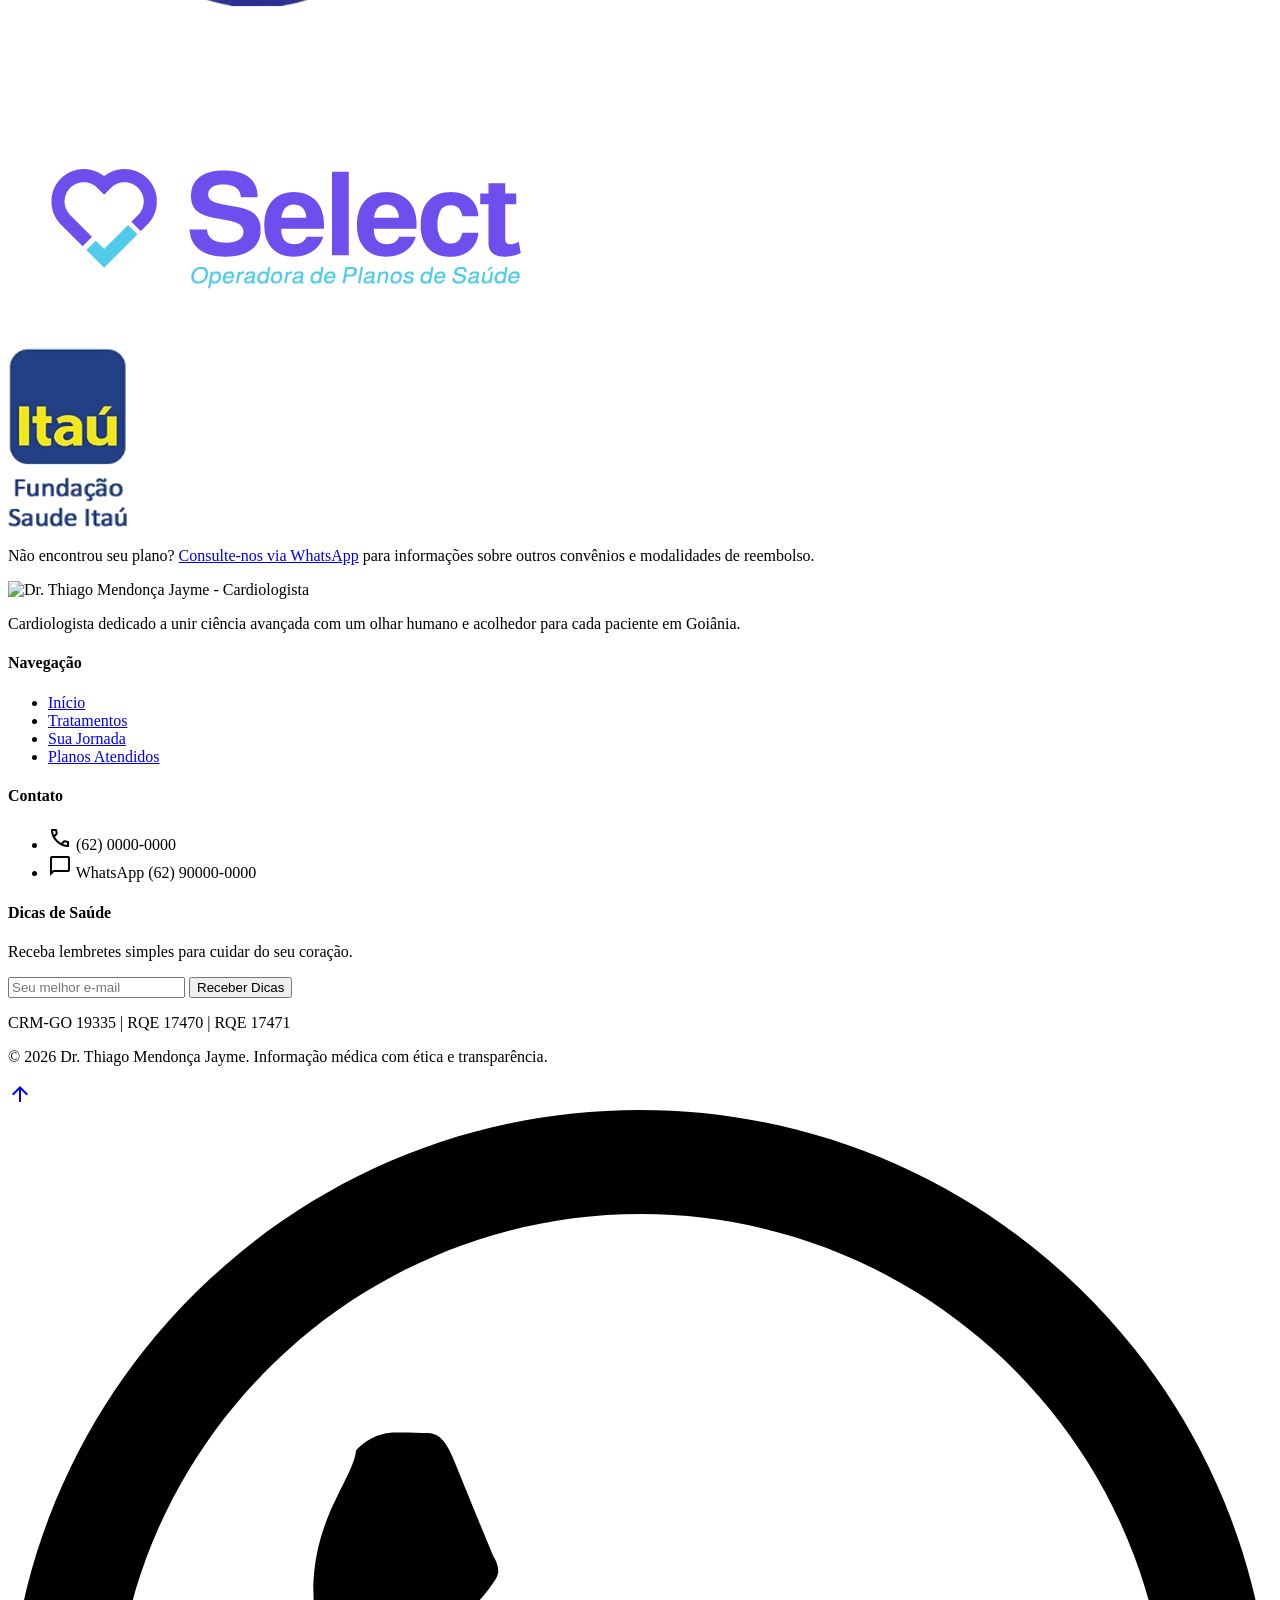
==== commit e7d07a0b: "feat: premium mobile optimization and UI collision fixes" ====
--- a/index.html
+++ b/index.html
@@ -40,10 +40,10 @@
                         '2xl': '2.5rem',
                     },
                     animation: {
-                        'fade-in-up': 'fade-in-up 0.8s ease-out forwards',
-                        'fade-in-up-delay-1': 'fade-in-up 0.8s ease-out 0.2s forwards',
-                        'fade-in-up-delay-2': 'fade-in-up 0.8s ease-out 0.4s forwards',
-                        'fade-in-up-delay-3': 'fade-in-up 0.8s ease-out 0.6s forwards',
+                        'fade-in-up': 'fade-in-up 0.6s cubic-bezier(0.16, 1, 0.3, 1) forwards',
+                        'fade-in-up-delay-1': 'fade-in-up 0.6s cubic-bezier(0.16, 1, 0.3, 1) 0.1s forwards',
+                        'fade-in-up-delay-2': 'fade-in-up 0.6s cubic-bezier(0.16, 1, 0.3, 1) 0.2s forwards',
+                        'fade-in-up-delay-3': 'fade-in-up 0.6s cubic-bezier(0.16, 1, 0.3, 1) 0.3s forwards',
                         'float': 'float 5s ease-in-out infinite',
                         'float-slow': 'float 7s ease-in-out infinite',
                         'pulse-glow': 'pulse-glow 2.5s ease-in-out infinite',
@@ -52,7 +52,7 @@
                     },
                     keyframes: {
                         'fade-in-up': {
-                            '0%': { opacity: '0', transform: 'translate3d(0, 30px, 0)' },
+                            '0%': { opacity: '0', transform: 'translate3d(0, 20px, 0)' },
                             '100%': { opacity: '1', transform: 'translate3d(0, 0, 0)' },
                         },
                         'float': {
@@ -79,13 +79,13 @@
         };
     </script>
     <style type="text/tailwindcss">
-        @layer base {
-            body {
-                @apply text-[18px] leading-relaxed;
-            }
-            h1, h2, h3, h4 {
-                @apply tracking-tight font-display;
-            }
+        body {
+            font-size: 18px;
+            line-height: 1.6;
+        }
+        h1, h2, h3, h4 {
+            font-family: 'Nunito', sans-serif;
+            letter-spacing: -0.02em;
         }
         .glass-card {
             background: rgba(255, 255, 255, 0.9);
@@ -95,6 +95,7 @@
         .text-gradient {
             background: linear-gradient(90deg, #1A2E44, #5C6B7B);
             -webkit-background-clip: text;
+            background-clip: text;
             -webkit-text-fill-color: transparent;
         }
         .step-line::before {
@@ -165,29 +166,79 @@
                 </div>
                 <nav class="hidden md:flex space-x-8">
                     <a class="text-sm font-semibold header-link text-white hover:text-[#C9A55A] transition-colors"
-                        href="#inicio" style="">Início</a>
+                        href="#inicio">Início</a>
                     <a class="text-sm font-semibold header-link text-white hover:text-[#C9A55A] transition-colors"
-                        href="#sobre" style="">Dr. Thiago</a>
+                        href="#sobre">Dr. Thiago</a>
                     <a class="text-sm font-semibold header-link text-white hover:text-[#C9A55A] transition-colors"
-                        href="#ajuda" style="">Tratamentos</a>
+                        href="#ajuda">Tratamentos</a>
                     <a class="text-sm font-semibold header-link text-white hover:text-[#C9A55A] transition-colors"
-                        href="#jornada" style="">Sua
+                        href="#jornada">Sua
                         Jornada</a>
                     <a class="text-sm font-semibold header-link text-white hover:text-[#C9A55A] transition-colors"
-                        href="#planos" style="">Convênios</a>
+                        href="#planos">Convênios</a>
                 </nav>
-                <div>
-                    <a class="bg-white text-[#182847] px-7 py-3 rounded-full font-extrabold text-sm flex items-center gap-2 hover:bg-slate-100 transition-all shadow-[0_4px_15px_rgba(0,0,0,0.1)] hover:shadow-[0_6px_20px_rgba(0,0,0,0.15)] border border-transparent"
-                        href="https://wa.me/5500000000000" style="">
+                <div class="flex items-center gap-4">
+                    <a class="hidden sm:flex bg-white text-[#182847] px-7 py-3 rounded-full font-extrabold text-sm items-center gap-2 hover:bg-slate-100 transition-all shadow-[0_4px_15px_rgba(0,0,0,0.1)] hover:shadow-[0_6px_20px_rgba(0,0,0,0.15)] border border-transparent"
+                        href="https://wa.me/5500000000000">
                         Agendar Consulta
                     </a>
+                    <!-- Mobile Menu Trigger -->
+                    <button id="menuBtn" class="md:hidden flex items-center justify-center p-2 rounded-xl bg-white/10 border border-white/20 text-white transition-all hover:bg-white/20" aria-label="Abrir menu">
+                        <span class="material-symbols-outlined text-2xl">menu</span>
+                    </button>
+                </div>
+            </div>
+        </div>
+        <!-- Premium Mobile Menu Overlay -->
+        <div id="mobileMenu" class="fixed inset-0 z-[100] bg-[#182847] translate-x-full transition-transform duration-500 ease-in-out lg:hidden pointer-events-none opacity-0 [&.open]:translate-x-0 [&.open]:pointer-events-auto [&.open]:opacity-100">
+            <div class="flex flex-col h-full p-8 relative overflow-hidden">
+                <!-- Background Accent -->
+                <div class="absolute -top-24 -right-24 w-64 h-64 bg-[#C9A55A]/5 rounded-full blur-3xl pointer-events-none"></div>
+                
+                <div class="flex justify-between items-center mb-12">
+                    <img src="https://i.postimg.cc/jjvcVryh/Design-sem-nome-(23).png" alt="Dr. Thiago" class="h-12 w-auto brightness-0 invert">
+                    <button id="mobileClose" class="w-12 h-12 rounded-full bg-white/10 flex items-center justify-center text-white border border-white/10 hover:bg-[#C9A55A] transition-colors" aria-label="Fechar menu">
+                        <span class="material-symbols-outlined">close</span>
+                    </button>
+                </div>
+                
+                <nav class="flex flex-col gap-6 mb-auto">
+                    <a class="mobile-link text-2xl font-bold text-white hover:text-[#C9A55A] transition-colors flex items-center gap-4 border-b border-white/5 pb-4" href="#inicio">
+                        <span class="material-symbols-outlined text-[#C9A55A]">home</span>
+                        Início
+                    </a>
+                    <a class="mobile-link text-2xl font-bold text-white hover:text-[#C9A55A] transition-colors flex items-center gap-4 border-b border-white/5 pb-4" href="#sobre">
+                        <span class="material-symbols-outlined text-[#C9A55A]">person</span>
+                        Dr. Thiago
+                    </a>
+                    <a class="mobile-link text-2xl font-bold text-white hover:text-[#C9A55A] transition-colors flex items-center gap-4 border-b border-white/5 pb-4" href="#ajuda">
+                        <span class="material-symbols-outlined text-[#C9A55A]">medical_services</span>
+                        Tratamentos
+                    </a>
+                    <a class="mobile-link text-2xl font-bold text-white hover:text-[#C9A55A] transition-colors flex items-center gap-4 border-b border-white/5 pb-4" href="#jornada">
+                        <span class="material-symbols-outlined text-[#C9A55A]">route</span>
+                        Sua Jornada
+                    </a>
+                    <a class="mobile-link text-2xl font-bold text-white hover:text-[#C9A55A] transition-colors flex items-center gap-4 border-b border-white/5 pb-4" href="#planos">
+                        <span class="material-symbols-outlined text-[#C9A55A]">credit_card</span>
+                        Convênios
+                    </a>
+                </nav>
+                
+                <div class="pt-8 mt-auto border-t border-white/10">
+                    <a href="https://wa.me/5500000000000" class="w-full bg-[#C9A55A] text-[#182847] py-4 rounded-2xl font-black text-center block mb-4 shadow-lg shadow-[#C9A55A]/20">
+                        Agendar via WhatsApp
+                    </a>
+                    <div class="text-center">
+                        <p class="text-blue-100/50 text-xs font-bold uppercase tracking-widest">CRM-GO 19335</p>
+                    </div>
                 </div>
             </div>
         </div>
     </header>
     <main class="">
         <section
-            class="relative overflow-hidden min-h-[100svh] flex items-center pt-28 pb-6 lg:pt-32 lg:pb-8 bg-[#182847] text-white scroll-mt-[82px]"
+            class="relative overflow-hidden min-h-[100svh] flex items-center pt-28 pb-32 lg:pt-32 lg:pb-8 bg-[#182847] text-white scroll-mt-[82px]"
             id="inicio">
             <!-- Background gradients (Premium White) -->
             <div
@@ -259,18 +310,18 @@
                                 <img alt="Paciente" class="w-12 h-12 rounded-full border-4 border-[#182847]"
                                     loading="lazy"
                                     src="https://lh3.googleusercontent.com/aida-public/[base64]"
-                                    style="">
+                                   >
                                 <img alt="Paciente" class="w-12 h-12 rounded-full border-4 border-[#182847]"
                                     loading="lazy"
                                     src="https://lh3.googleusercontent.com/aida-public/[base64]"
-                                    style="">
+                                   >
                                 <img alt="Paciente" class="w-12 h-12 rounded-full border-4 border-[#182847]"
                                     loading="lazy"
                                     src="https://lh3.googleusercontent.com/aida-public/[base64]"
-                                    style="">
-                            </div>
-                            <p class="text-sm font-semibold text-blue-200/70" style="">Mais de <span
-                                    class="text-[#C9A55A] font-extrabold" style="">5.000 pacientes</span> cuidados com
+                                   >
+                            </div>
+                            <p class="text-sm font-semibold text-blue-200/70">Mais de <span
+                                    class="text-[#C9A55A] font-extrabold">5.000 pacientes</span> cuidados com
                                 toda
                                 a
                                 atenção.</p>
@@ -647,50 +698,50 @@
                         <p class="text-[#8C6D31] font-bold tracking-[0.2em] uppercase text-[10px] lg:text-xs mb-3">
                             Sua Jornada
                         </p>
-                        <h2 class="text-[2.1rem] lg:text-[2.7rem] font-extrabold text-[#182847] mb-4" style="">Como
+                        <h2 class="text-[2.1rem] lg:text-[2.7rem] font-extrabold text-[#182847] mb-4">Como
                             será o seu atendimento</h2>
-                        <p class="text-[0.95rem] lg:text-[1.05rem] text-slate-500 mb-8" style="">Desde o primeiro
+                        <p class="text-[0.95rem] lg:text-[1.05rem] text-slate-500 mb-8">Desde o primeiro
                             contato, cuidamos de cada
                             detalhe para que sua experiência seja leve e sem estresse.</p>
                         <div class="space-y-6">
                             <div class="relative flex gap-4 step-line">
                                 <div class="flex-shrink-0 w-10 h-10 bg-accent rounded-full flex items-center justify-center text-white font-bold z-10 shadow-lg shadow-accent/40 text-[1.05rem]"
-                                    style="">1</div>
+                                   >1</div>
                                 <div>
-                                    <h4 class="text-xl md:text-2xl font-bold text-[#182847] mb-1" style="">
+                                    <h4 class="text-xl md:text-2xl font-bold text-[#182847] mb-1">
                                         Boas-vindas e Agendamento</h4>
-                                    <p class="text-slate-500 text-[0.95rem]" style="">Nossa equipe atende você de
+                                    <p class="text-slate-500 text-[0.95rem]">Nossa equipe atende você de
                                         forma humana, tirando dúvidas e agendando seu horário.</p>
                                 </div>
                             </div>
                             <div class="relative flex gap-4 step-line">
                                 <div class="flex-shrink-0 w-10 h-10 bg-accent rounded-full flex items-center justify-center text-white font-bold z-10 shadow-lg shadow-accent/40 text-[1.05rem]"
-                                    style="">2</div>
+                                   >2</div>
                                 <div>
-                                    <h4 class="text-xl md:text-2xl font-bold text-[#182847] mb-1" style="">Conversa
+                                    <h4 class="text-xl md:text-2xl font-bold text-[#182847] mb-1">Conversa
                                         Sem Pressa</h4>
-                                    <p class="text-slate-500 text-[0.95rem]" style="">Dr. Thiago ouve sua
+                                    <p class="text-slate-500 text-[0.95rem]">Dr. Thiago ouve sua
                                         história com atenção, priorizando entender você antes dos exames.</p>
                                 </div>
                             </div>
                             <div class="relative flex gap-4 step-line">
                                 <div class="flex-shrink-0 w-10 h-10 bg-accent rounded-full flex items-center justify-center text-white font-bold z-10 shadow-lg shadow-accent/40 text-[1.05rem]"
-                                    style="">3</div>
+                                   >3</div>
                                 <div>
-                                    <h4 class="text-xl md:text-2xl font-bold text-[#182847] mb-1" style="">Plano de
+                                    <h4 class="text-xl md:text-2xl font-bold text-[#182847] mb-1">Plano de
                                         Cuidado Simples</h4>
-                                    <p class="text-slate-500 text-[0.95rem]" style="">Explicamos o diagnóstico de forma
+                                    <p class="text-slate-500 text-[0.95rem]">Explicamos o diagnóstico de forma
                                         visual
                                         e criamos juntos um caminho para sua recuperação.</p>
                                 </div>
                             </div>
                             <div class="relative flex gap-4">
                                 <div class="flex-shrink-0 w-10 h-10 bg-accent rounded-full flex items-center justify-center text-white font-bold z-10 shadow-lg shadow-accent/40 text-[1.05rem]"
-                                    style="">4</div>
+                                   >4</div>
                                 <div>
-                                    <h4 class="text-xl md:text-2xl font-bold text-[#182847] mb-1" style="">Suporte
+                                    <h4 class="text-xl md:text-2xl font-bold text-[#182847] mb-1">Suporte
                                         Sempre Presente</h4>
-                                    <p class="text-slate-500 text-[0.95rem]" style="">Mesmo após a consulta, nossa
+                                    <p class="text-slate-500 text-[0.95rem]">Mesmo após a consulta, nossa
                                         equipe
                                         permanece à disposição para garantir que você se sinta seguro.</p>
                                 </div>
@@ -701,10 +752,10 @@
                         <div class="grid grid-cols-2 gap-4">
                             <img alt="Clínica"
                                 class="rounded-[1.5rem] h-[15rem] lg:h-[17rem] w-full object-cover shadow-lg transform translate-y-6"
-                                loading="lazy" src="nova-foto-1.jpeg" style="">
+                                loading="lazy" src="nova-foto-1.jpeg">
                             <img alt="Atendimento"
                                 class="rounded-[1.5rem] h-[15rem] lg:h-[17rem] w-full object-cover shadow-lg"
-                                loading="lazy" src="nova-foto-2.jpeg" style="">
+                                loading="lazy" src="nova-foto-2.jpeg">
                         </div>
                         <div
                             class="mt-10 p-8 bg-white/40 backdrop-blur-md border border-[#C9A55A]/20 rounded-[2.5rem] shadow-xl relative overflow-hidden group">
@@ -1473,41 +1524,41 @@
                             alt="Dr. Thiago Mendonça Jayme - Cardiologista"
                             class="h-20 w-auto object-contain brightness-0 invert">
                     </div>
-                    <p class="text-base text-blue-100/80 leading-relaxed mb-8" style="">
+                    <p class="text-base text-blue-100/80 leading-relaxed mb-8">
                         Cardiologista dedicado a unir ciência avançada com um olhar humano e acolhedor para cada
                         paciente em Goiânia.
                     </p>
                 </div>
                 <div>
-                    <h4 class="font-extrabold mb-8 text-white uppercase text-sm tracking-widest" style="">Navegação</h4>
+                    <h4 class="font-extrabold mb-8 text-white uppercase text-sm tracking-widest">Navegação</h4>
                     <ul class="space-y-5 text-base text-blue-100/80 font-medium">
-                        <li class="" style=""><a class="hover:text-accent transition-colors" href="#inicio"
-                                style="">Início</a></li>
-                        <li class="" style=""><a class="hover:text-accent transition-colors" href="#ajuda"
-                                style="">Tratamentos</a></li>
-                        <li class="" style=""><a class="hover:text-accent transition-colors" href="#jornada"
-                                style="">Sua Jornada</a></li>
-                        <li class="" style=""><a class="hover:text-accent transition-colors" href="#planos"
-                                style="">Planos Atendidos</a></li>
+                        <li class=""><a class="hover:text-accent transition-colors" href="#inicio"
+                               >Início</a></li>
+                        <li class=""><a class="hover:text-accent transition-colors" href="#ajuda"
+                               >Tratamentos</a></li>
+                        <li class=""><a class="hover:text-accent transition-colors" href="#jornada"
+                               >Sua Jornada</a></li>
+                        <li class=""><a class="hover:text-accent transition-colors" href="#planos"
+                               >Planos Atendidos</a></li>
                     </ul>
                 </div>
                 <div>
-                    <h4 class="font-extrabold mb-8 text-white uppercase text-sm tracking-widest" style="">Contato</h4>
+                    <h4 class="font-extrabold mb-8 text-white uppercase text-sm tracking-widest">Contato</h4>
                     <ul class="space-y-5 text-base text-blue-100/80">
-                        <li class="flex items-center gap-4" style="">
-                            <span class="material-symbols-outlined text-accent" style="">call</span>
+                        <li class="flex items-center gap-4">
+                            <span class="material-symbols-outlined text-accent">call</span>
                             (62) 0000-0000
                         </li>
-                        <li class="flex items-center gap-4" style="">
-                            <span class="material-symbols-outlined text-accent" style="">chat_bubble</span>
+                        <li class="flex items-center gap-4">
+                            <span class="material-symbols-outlined text-accent">chat_bubble</span>
                             WhatsApp (62) 90000-0000
                         </li>
                     </ul>
                 </div>
                 <div>
-                    <h4 class="font-extrabold mb-8 text-white uppercase text-sm tracking-widest" style="">Dicas de Saúde
+                    <h4 class="font-extrabold mb-8 text-white uppercase text-sm tracking-widest">Dicas de Saúde
                     </h4>
-                    <p class="text-sm text-blue-100/80 mb-6" style="">Receba lembretes simples para cuidar do seu
+                    <p class="text-sm text-blue-100/80 mb-6">Receba lembretes simples para cuidar do seu
                         coração.
                     </p>
                     <form class="space-y-3">
@@ -1516,29 +1567,29 @@
                             placeholder="Seu melhor e-mail" type="email">
                         <button
                             class="w-full bg-accent text-[#182847] py-4 rounded-xl font-bold hover:bg-[#C9A55A] transition-all shadow-lg shadow-accent/20"
-                            style="">Receber Dicas</button>
+                           >Receber Dicas</button>
                     </form>
                 </div>
             </div>
             <div class="pt-12 border-t border-slate-100 text-center">
                 <div class="bg-[#213761] inline-block px-8 py-4 rounded-2xl mb-8">
-                    <p class="text-xs text-blue-100/80  font-bold uppercase tracking-[0.2em]" style="">
+                    <p class="text-xs text-blue-100/80  font-bold uppercase tracking-[0.2em]">
                         CRM-GO 19335 | RQE 17470 | RQE 17471
                     </p>
                 </div>
-                <p class="text-sm text-blue-100/80" style="">
+                <p class="text-sm text-blue-100/80">
                     © 2026 Dr. Thiago Mendonça Jayme. Informação médica com ética e transparência.
                 </p>
             </div>
         </div>
     </footer>
-    <a class="fixed bottom-8 right-8 bg-white p-5 rounded-full shadow-2xl text-accent z-40 border border-slate-100 hover:scale-110 active:scale-95 transition-all"
-        href="#inicio" style="">
-        <span class="material-symbols-outlined text-3xl" style="">arrow_upward</span>
+    <a class="hidden md:flex fixed bottom-8 right-8 bg-white p-5 rounded-full shadow-2xl text-accent z-40 border border-slate-100 hover:scale-110 active:scale-95 transition-all"
+        href="#inicio">
+        <span class="material-symbols-outlined text-3xl">arrow_upward</span>
     </a>
     <!-- Floating WhatsApp Button -->
     <a href="https://wa.me/5562999999999" target="_blank" rel="noopener noreferrer"
-        class="fixed bottom-24 right-8 lg:bottom-28 lg:right-10 z-50 bg-[#25D366] text-[#182847] p-4 rounded-full shadow-[0_4px_14px_0_rgba(37,211,102,0.39)] hover:shadow-[0_6px_20px_rgba(37,211,102,0.23)] hover:scale-110 hover:-translate-y-1 transition-all duration-300 flex items-center justify-center animate-bounce-slow group"
+        class="hidden md:flex fixed bottom-24 right-8 lg:bottom-28 lg:right-10 z-50 bg-[#25D366] text-[#182847] p-4 rounded-full shadow-[0_4px_14px_0_rgba(37,211,102,0.39)] hover:shadow-[0_6px_20px_rgba(37,211,102,0.23)] hover:scale-110 hover:-translate-y-1 transition-all duration-300 items-center justify-center animate-bounce-slow group"
         aria-label="Falar no WhatsApp">
         <svg class="w-8 h-8 fill-current group-hover:rotate-12 transition-transform" viewBox="0 0 24 24"
             xmlns="http://www.w3.org/2000/svg">
@@ -1548,6 +1599,19 @@
     </a>
 
     <!-- Core Scripts -->
+    <!-- Premium Sticky Mobile Action Bar -->
+    <div id="mobileStickyBar" class="md:hidden fixed bottom-6 left-6 right-6 z-[80] pointer-events-none transition-all duration-300">
+        <div class="bg-[#182847]/90 backdrop-blur-xl border border-white/10 rounded-2xl p-2 shadow-2xl flex items-center gap-2 pointer-events-auto ring-1 ring-white/5">
+            <a href="https://wa.me/5562999999999" class="flex-1 bg-[#C9A55A] text-[#182847] h-14 rounded-xl flex items-center justify-center gap-2 font-black text-sm uppercase tracking-wider active:scale-95 transition-transform">
+                <span class="material-symbols-outlined text-xl">calendar_today</span>
+                Agendar
+            </a>
+            <a href="tel:556200000000" class="w-14 h-14 bg-white/10 text-white rounded-xl flex items-center justify-center border border-white/10 active:scale-95 transition-transform">
+                <span class="material-symbols-outlined">call</span>
+            </a>
+        </div>
+    </div>
+
     <script>
         document.addEventListener('DOMContentLoaded', () => {
             // Scroll animations
@@ -1608,10 +1672,21 @@
             const menuBtn = document.getElementById('menuBtn');
             const mobileMenu = document.getElementById('mobileMenu');
             const mobileClose = document.getElementById('mobileClose');
-            menuBtn?.addEventListener('click', () => mobileMenu.classList.add('open'));
-            mobileClose?.addEventListener('click', () => mobileMenu.classList.remove('open'));
+            
+            const toggleMenu = (isOpen) => {
+                if (isOpen) {
+                    mobileMenu.classList.add('open');
+                    document.body.classList.add('menu-open');
+                } else {
+                    mobileMenu.classList.remove('open');
+                    document.body.classList.remove('menu-open');
+                }
+            };
+
+            menuBtn?.addEventListener('click', () => toggleMenu(true));
+            mobileClose?.addEventListener('click', () => toggleMenu(false));
             document.querySelectorAll('.mobile-link').forEach(a => {
-                a.addEventListener('click', () => mobileMenu.classList.remove('open'));
+                a.addEventListener('click', () => toggleMenu(false));
             });
 
             // FAQ accordion
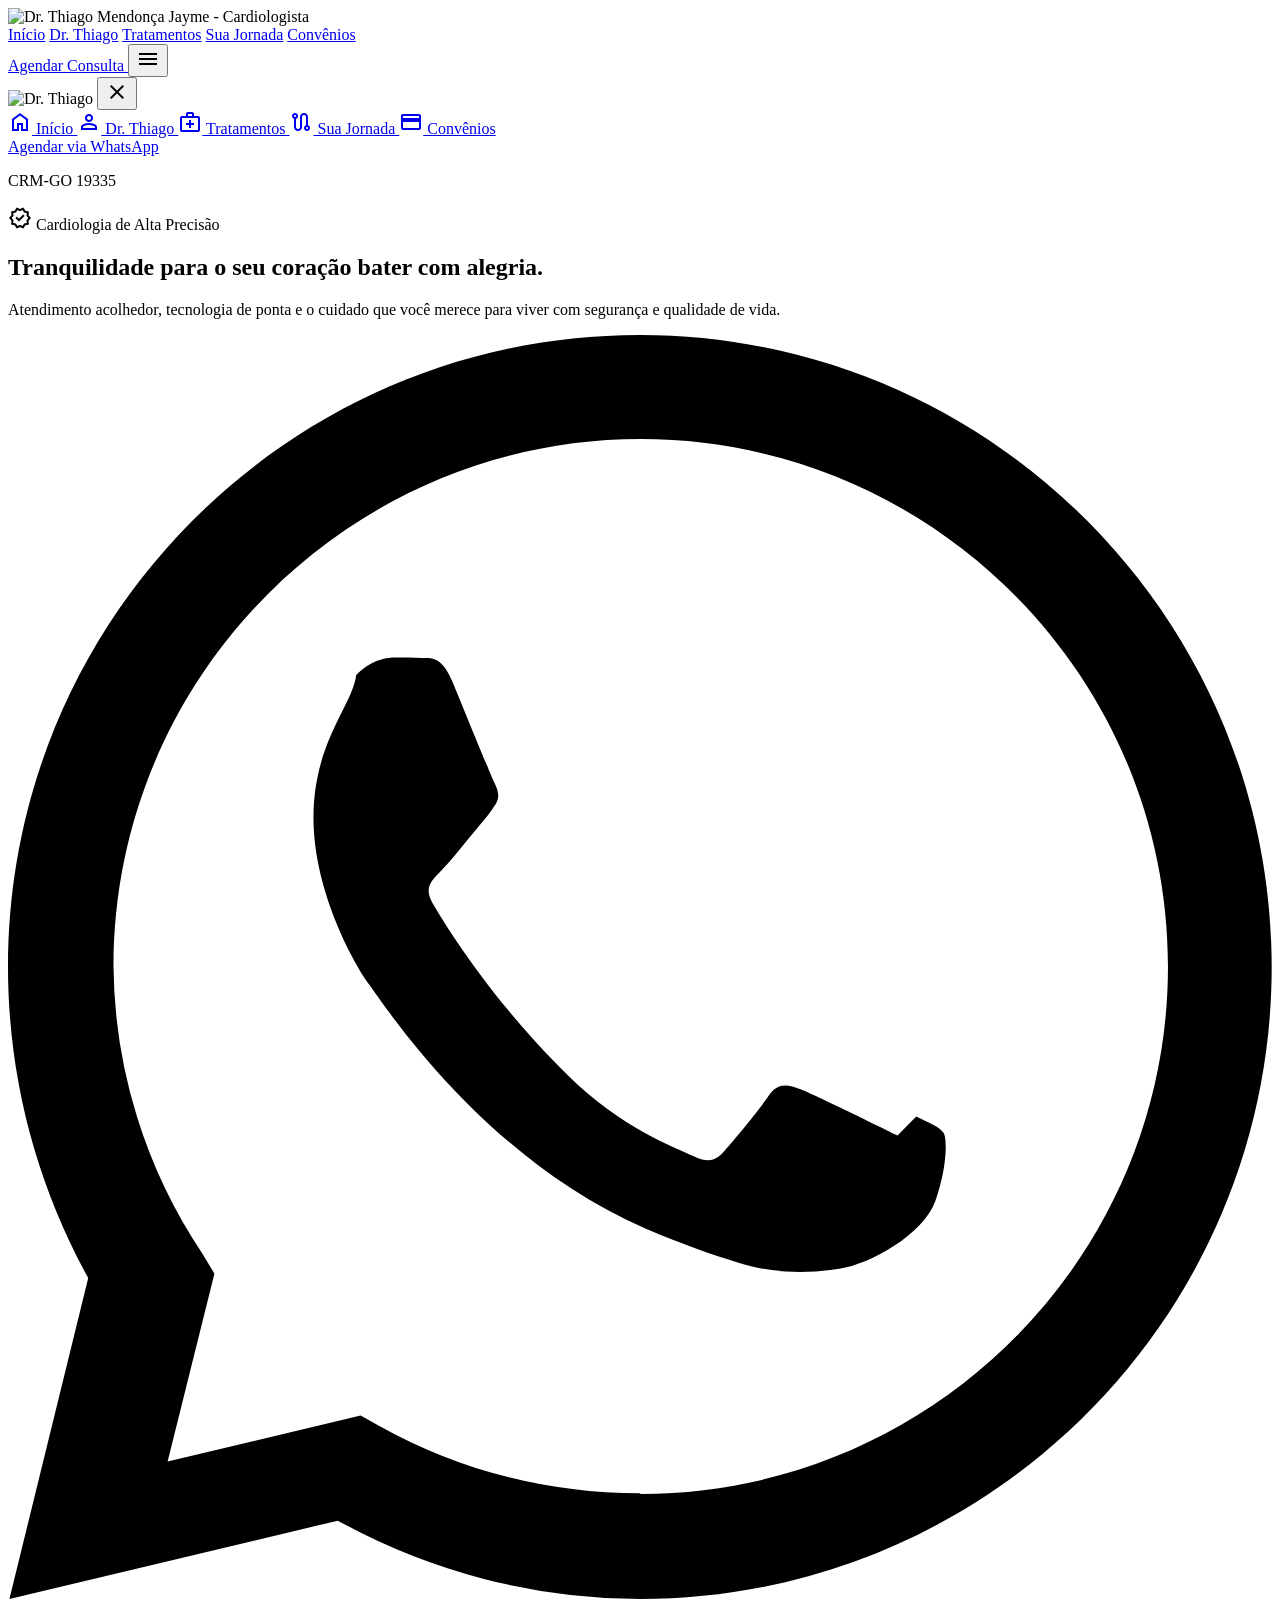
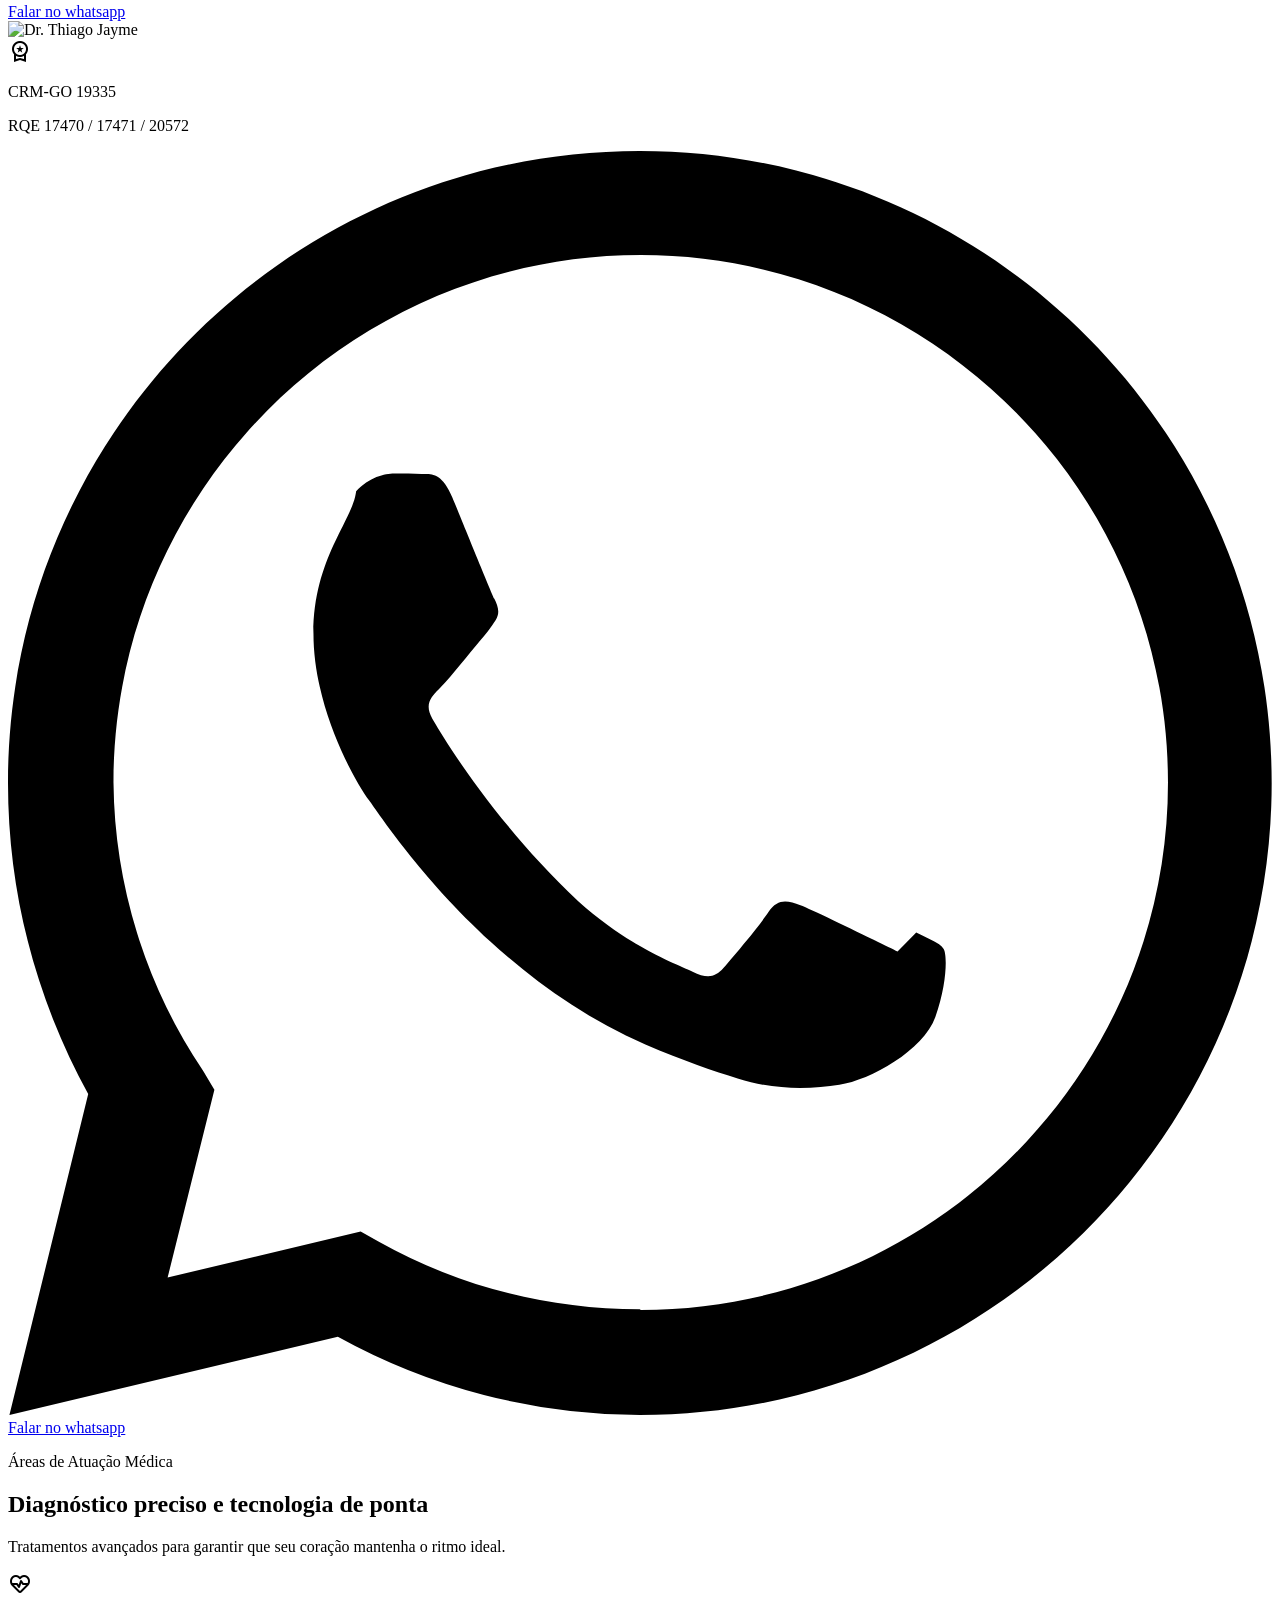
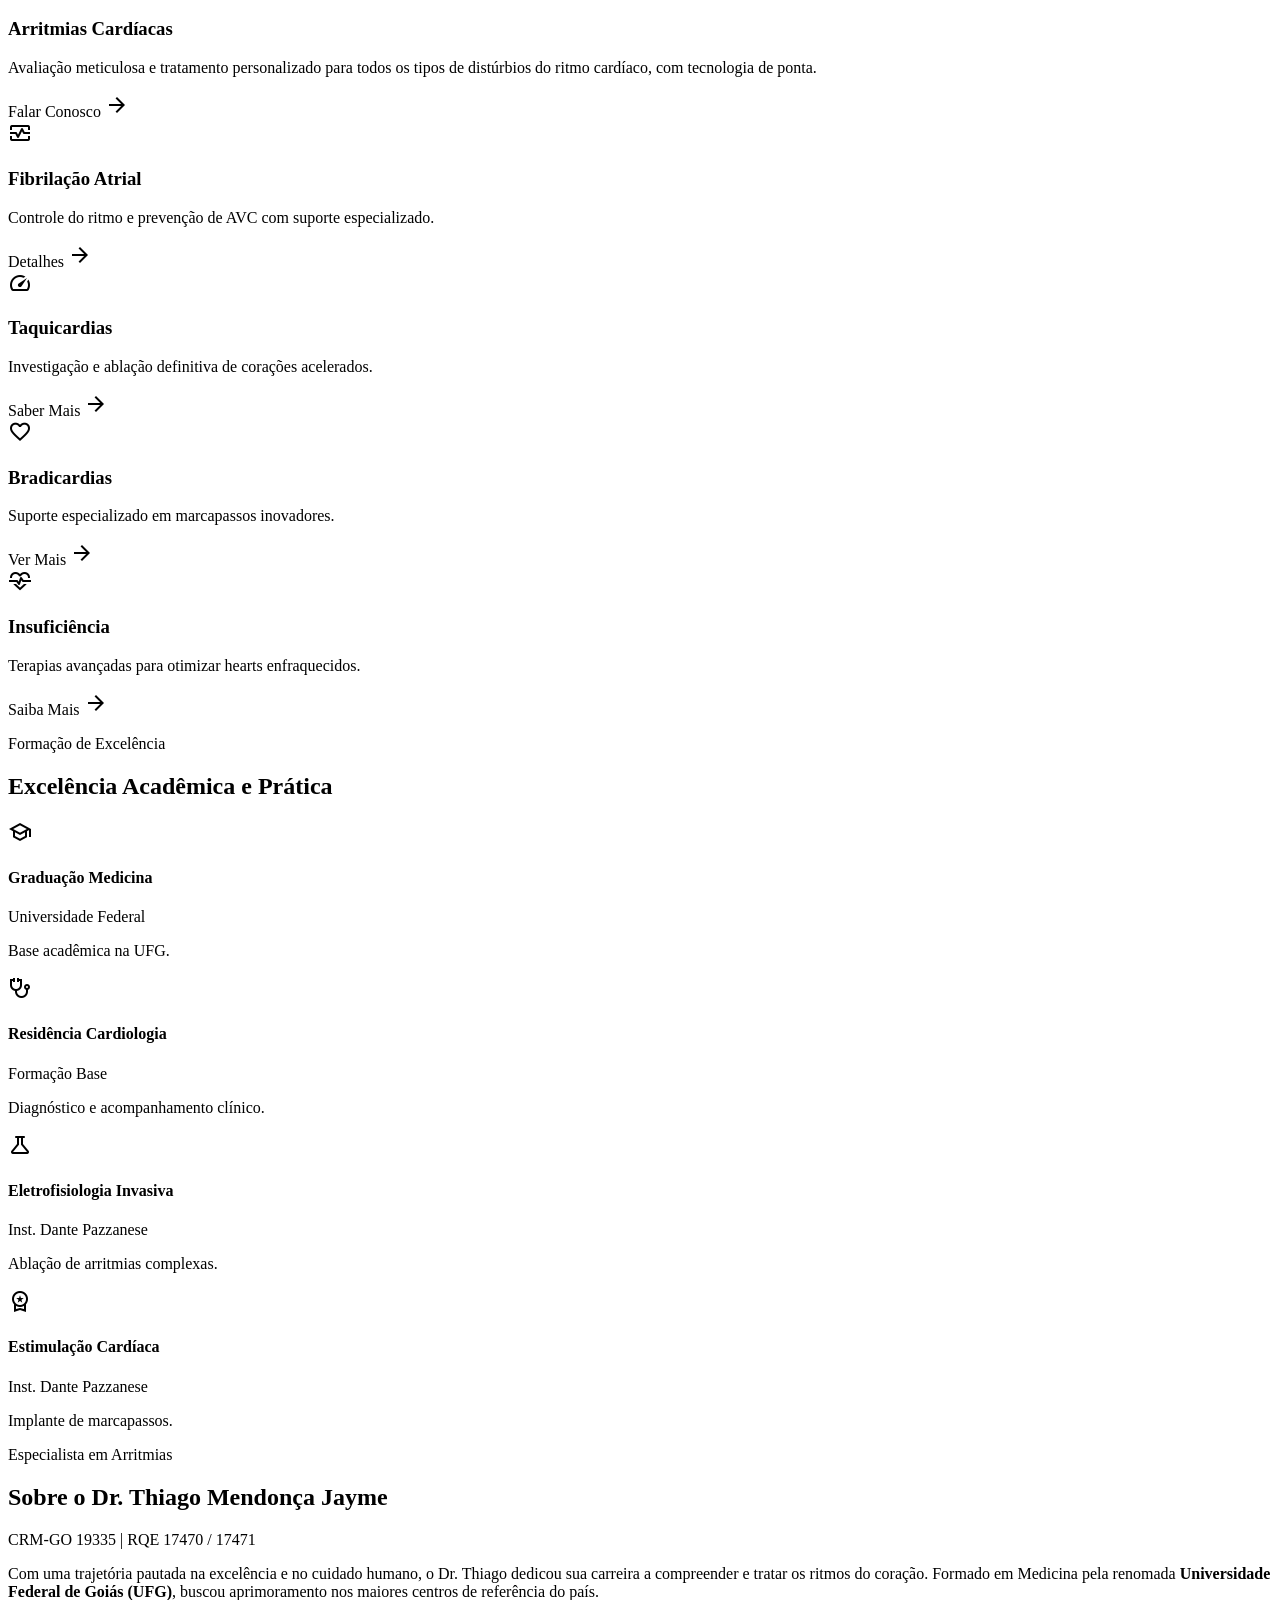
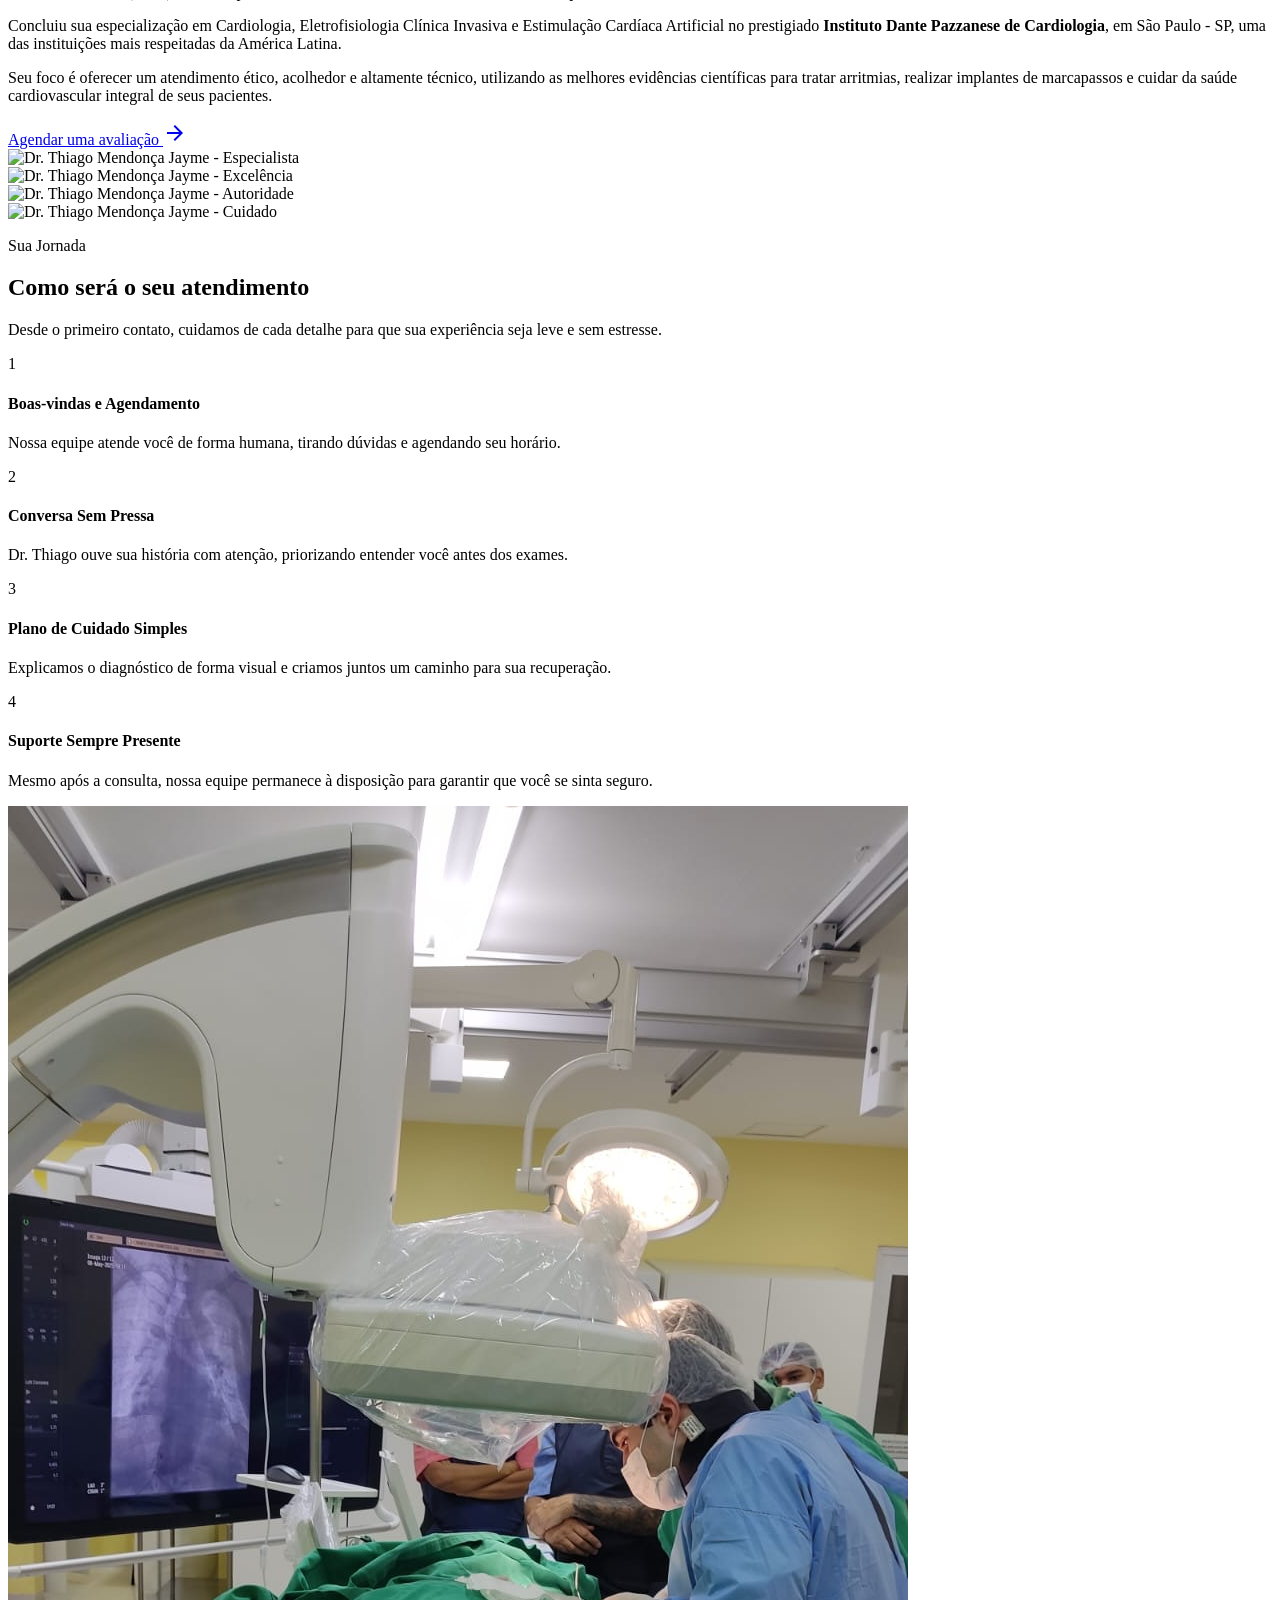
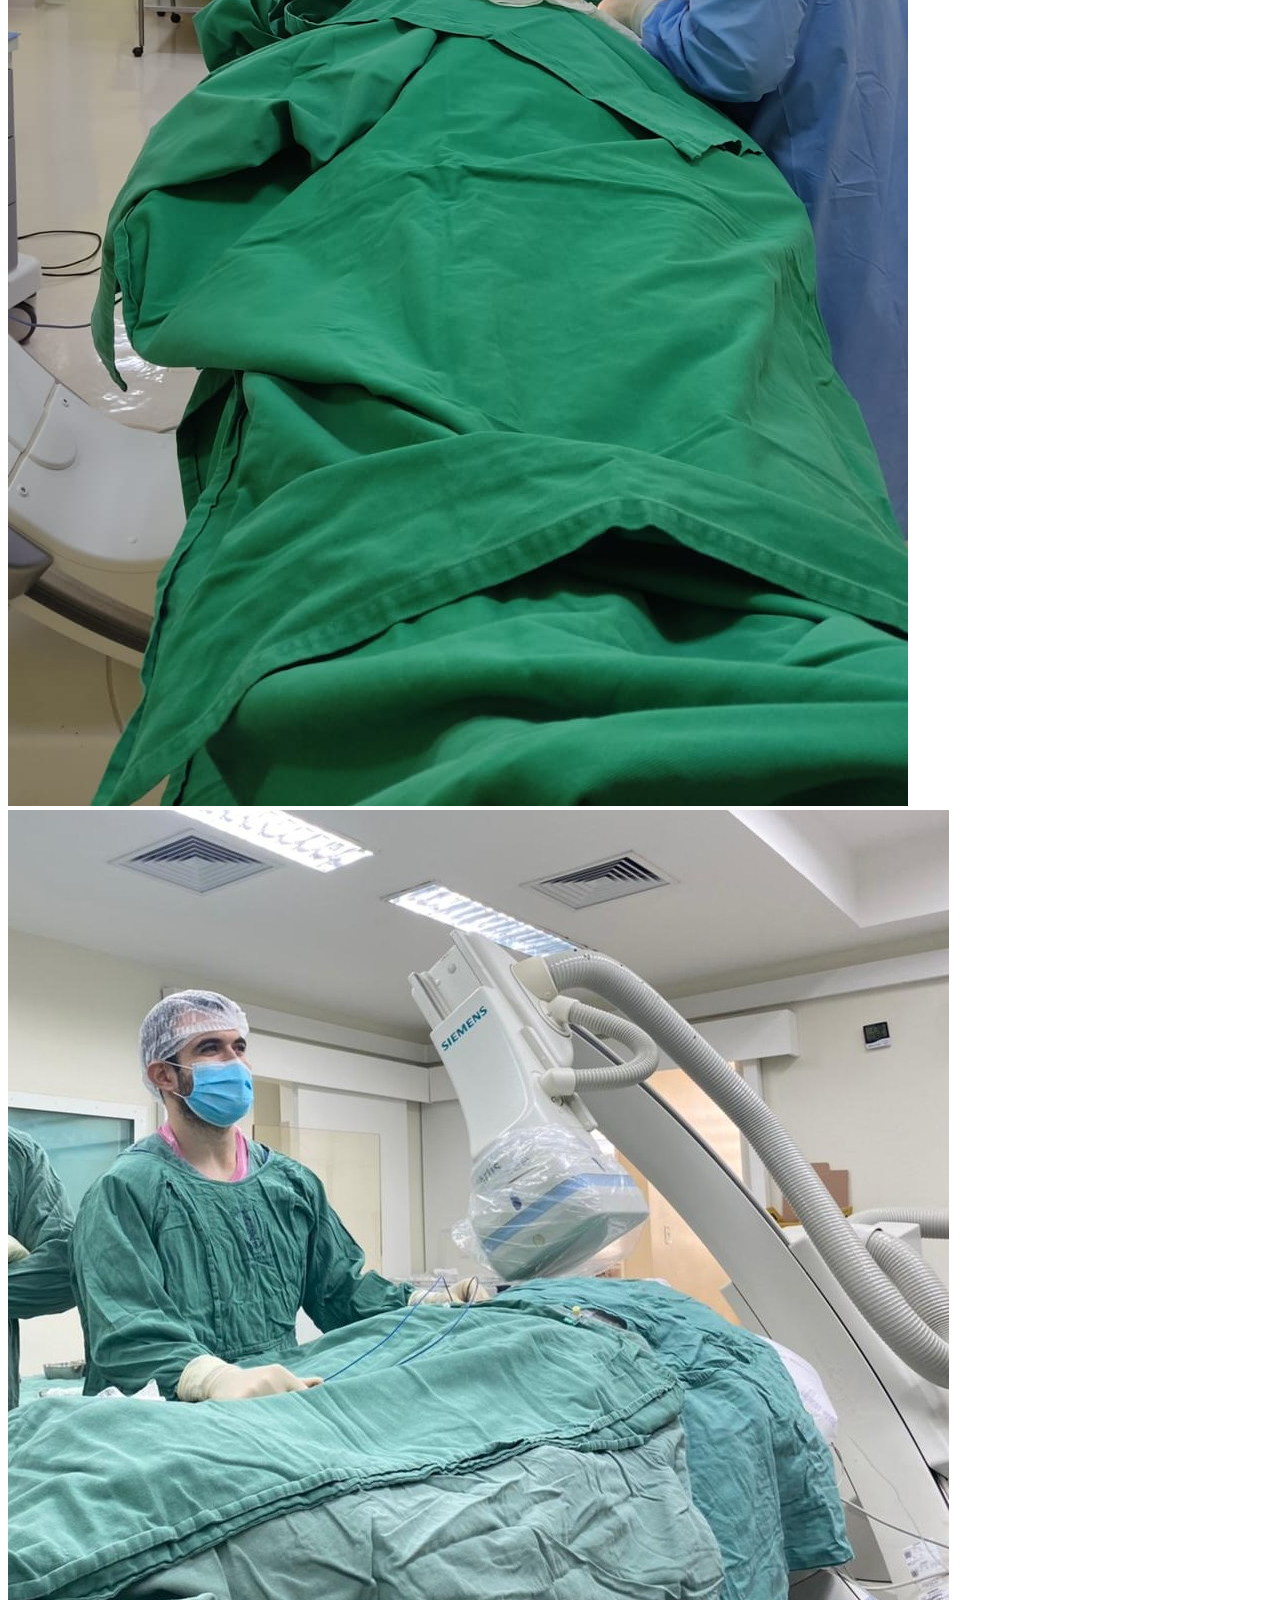
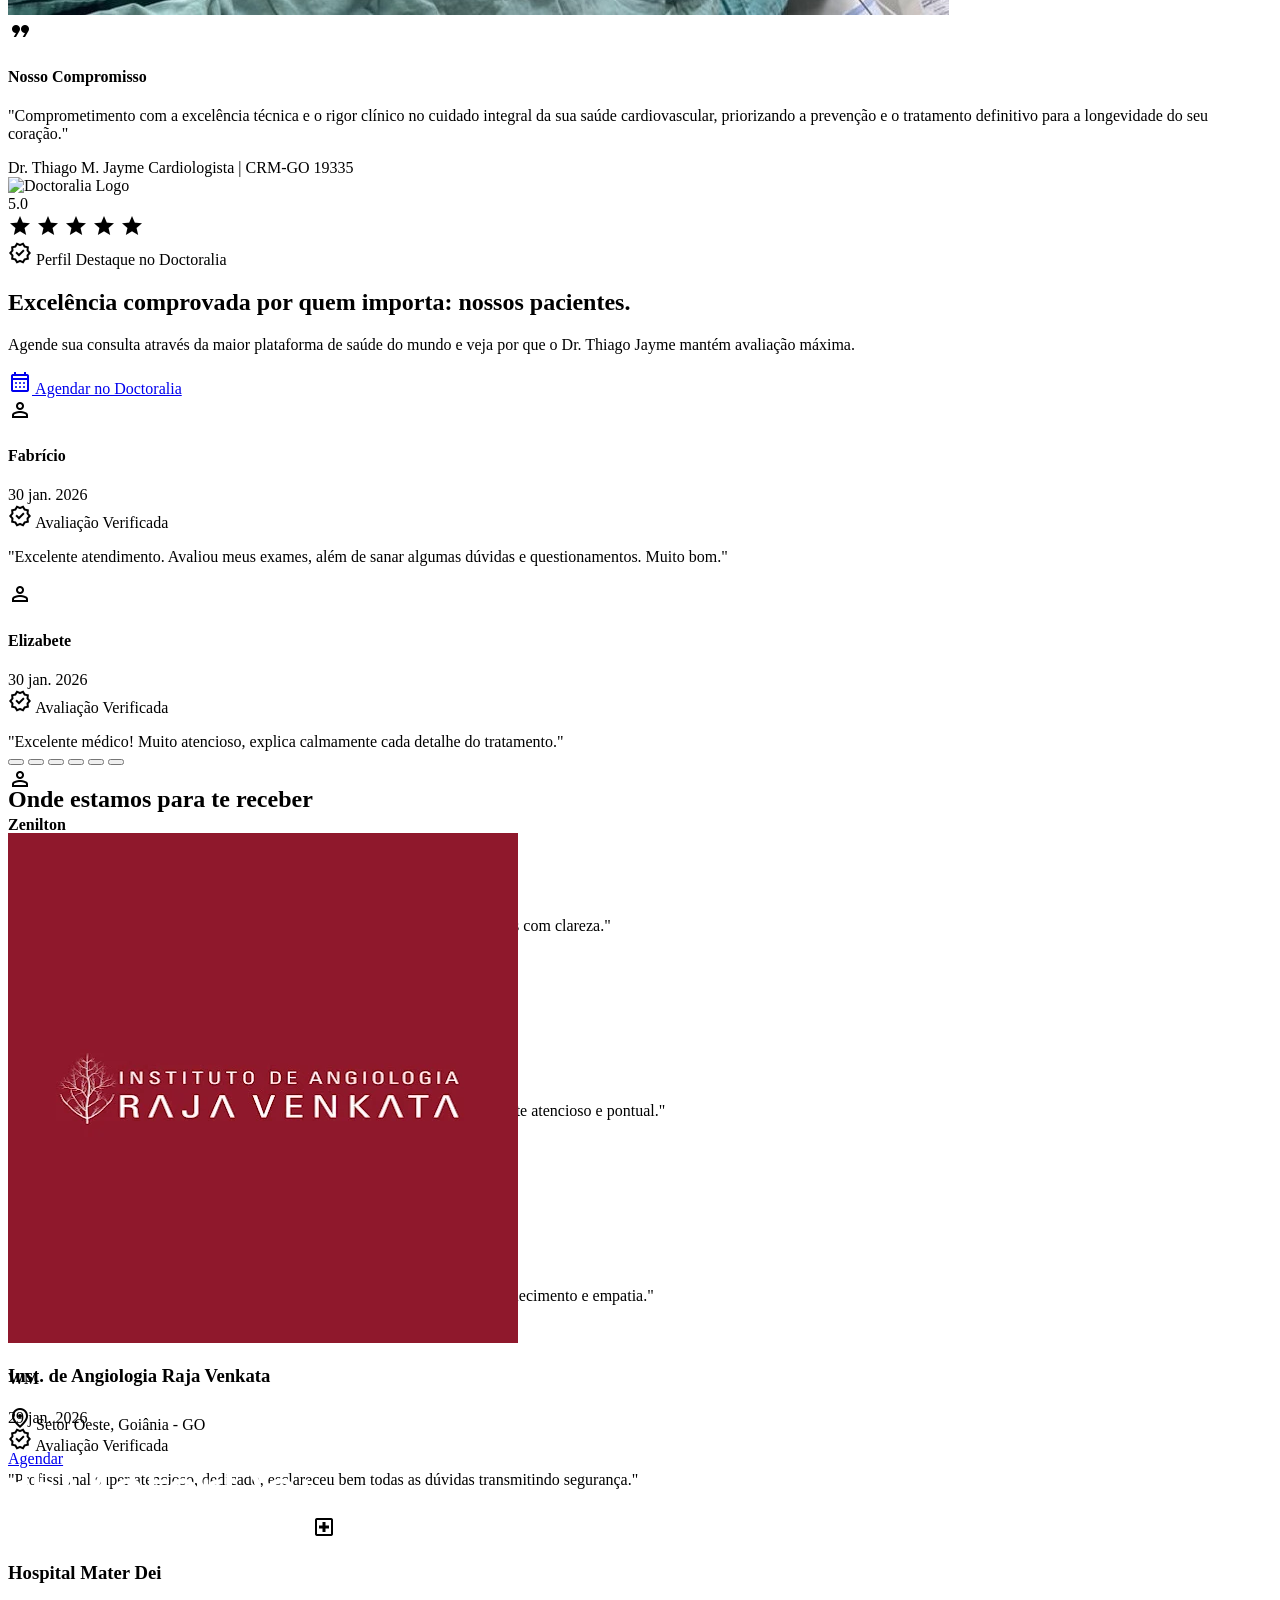
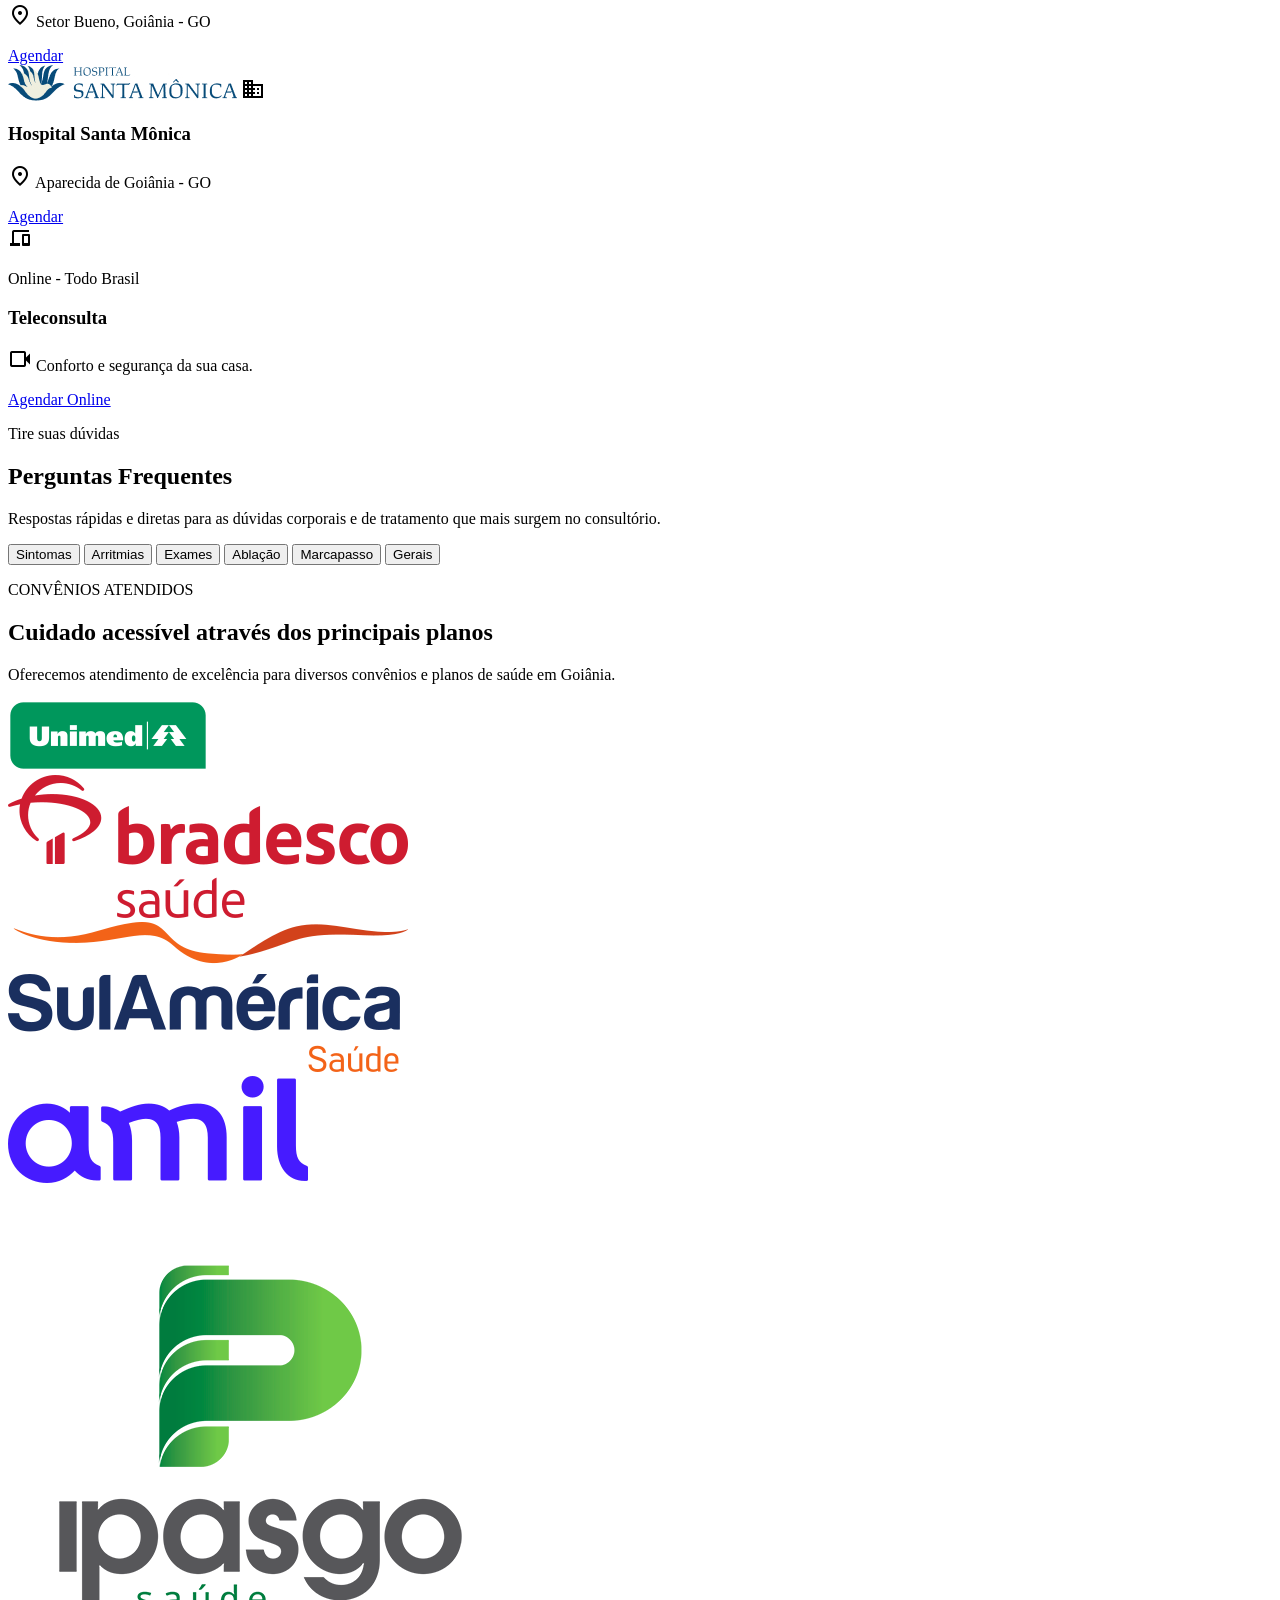
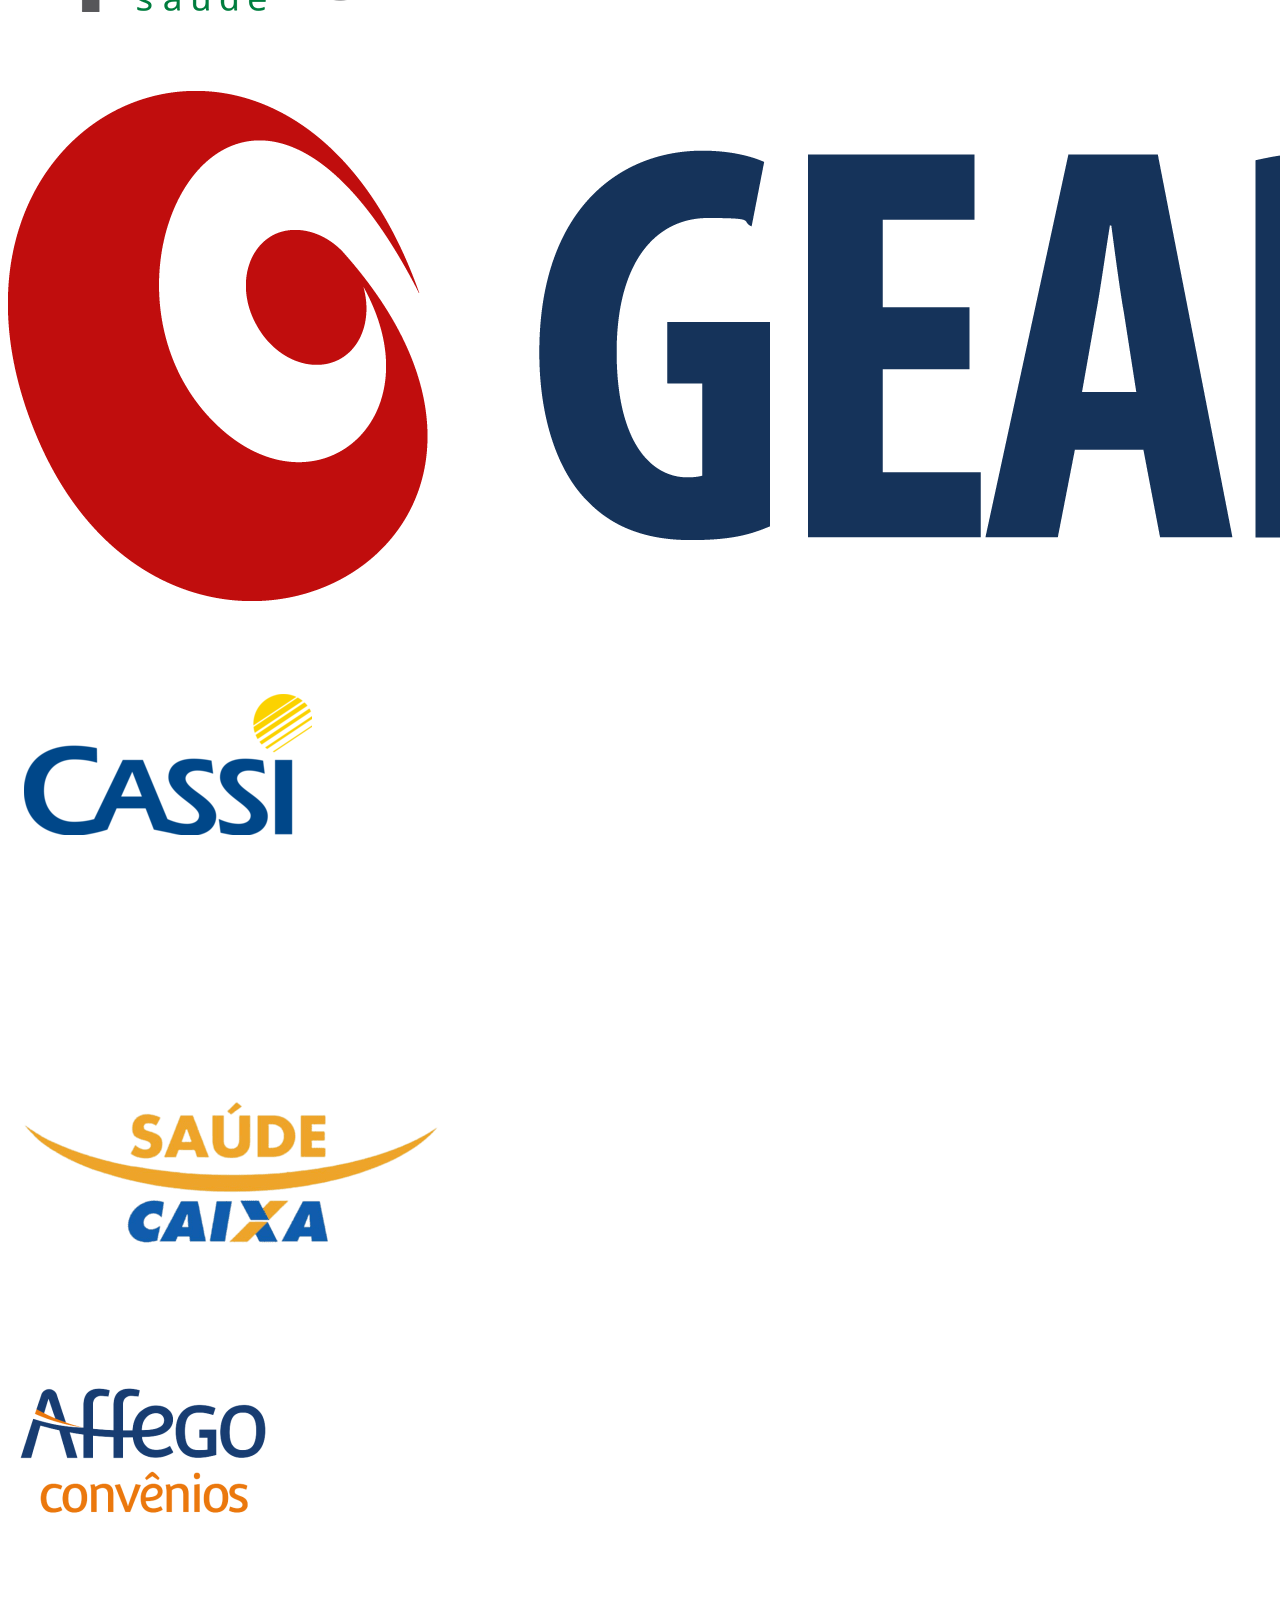
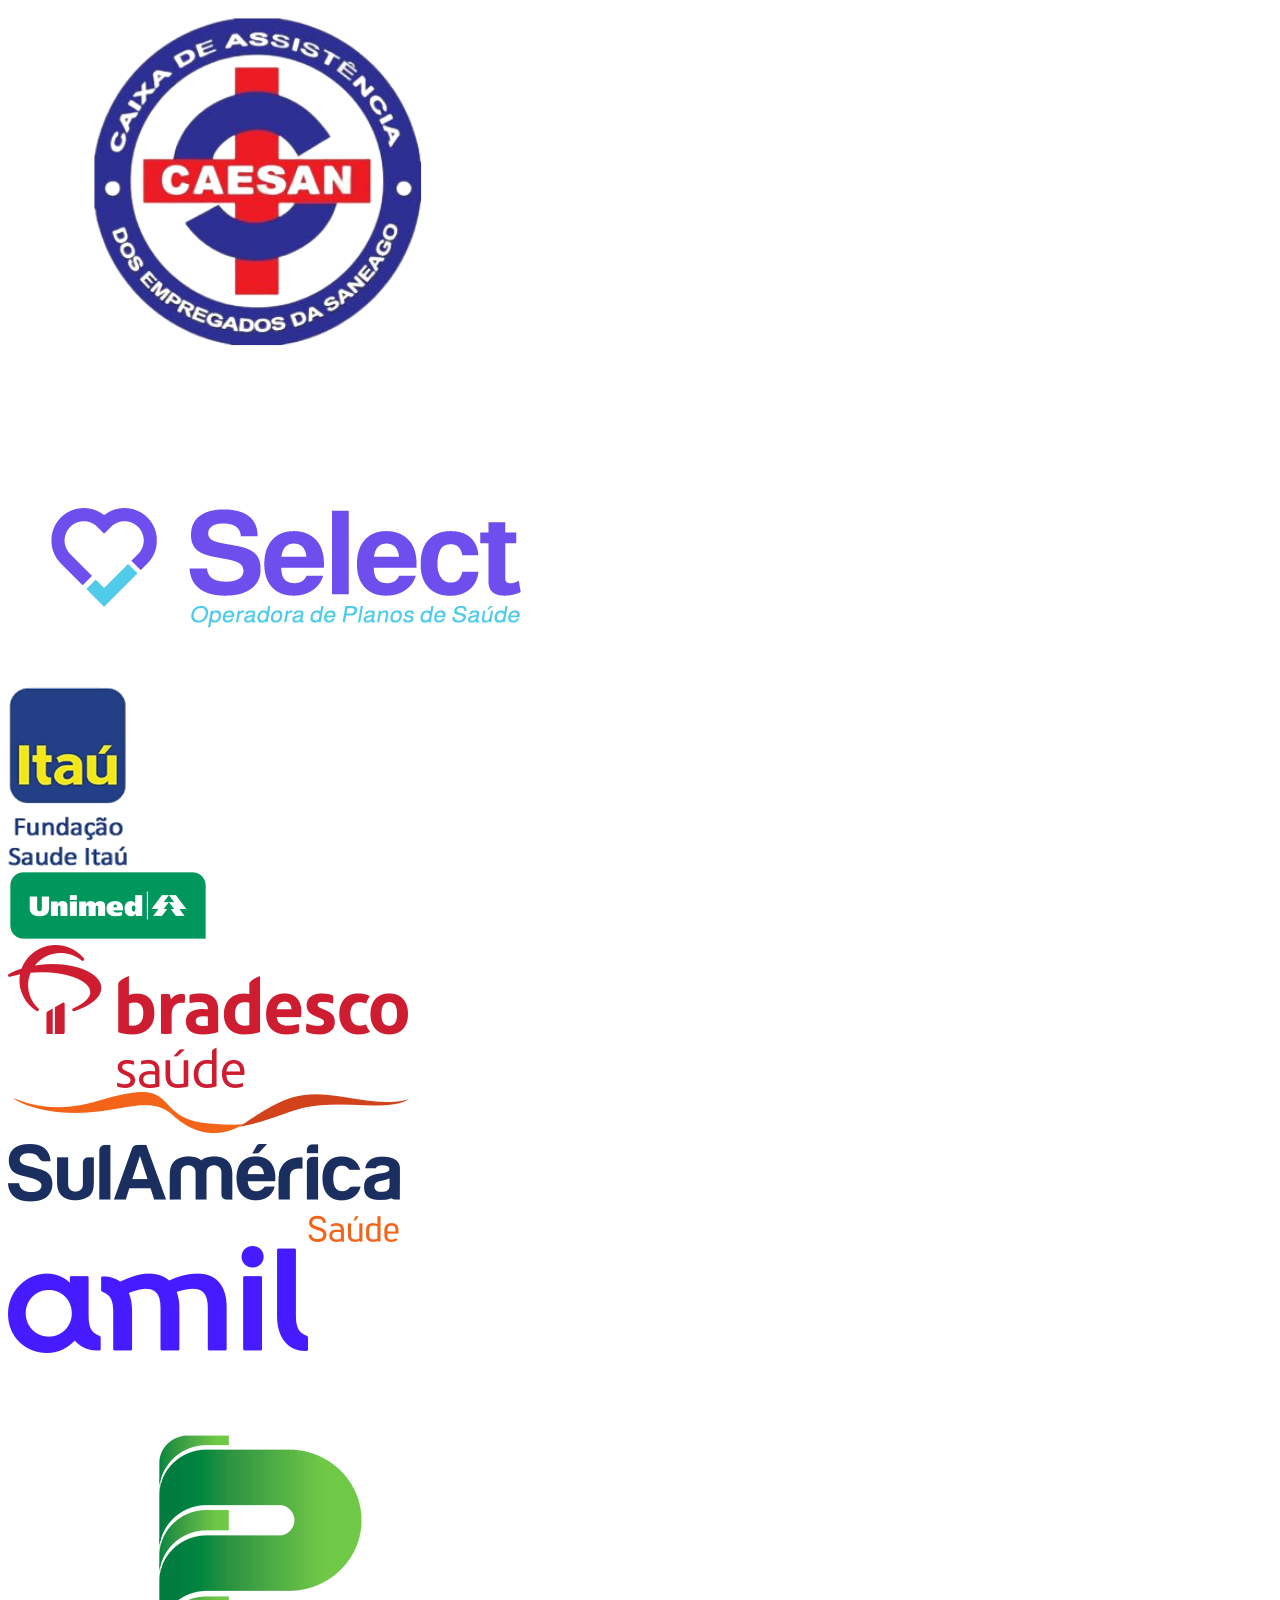
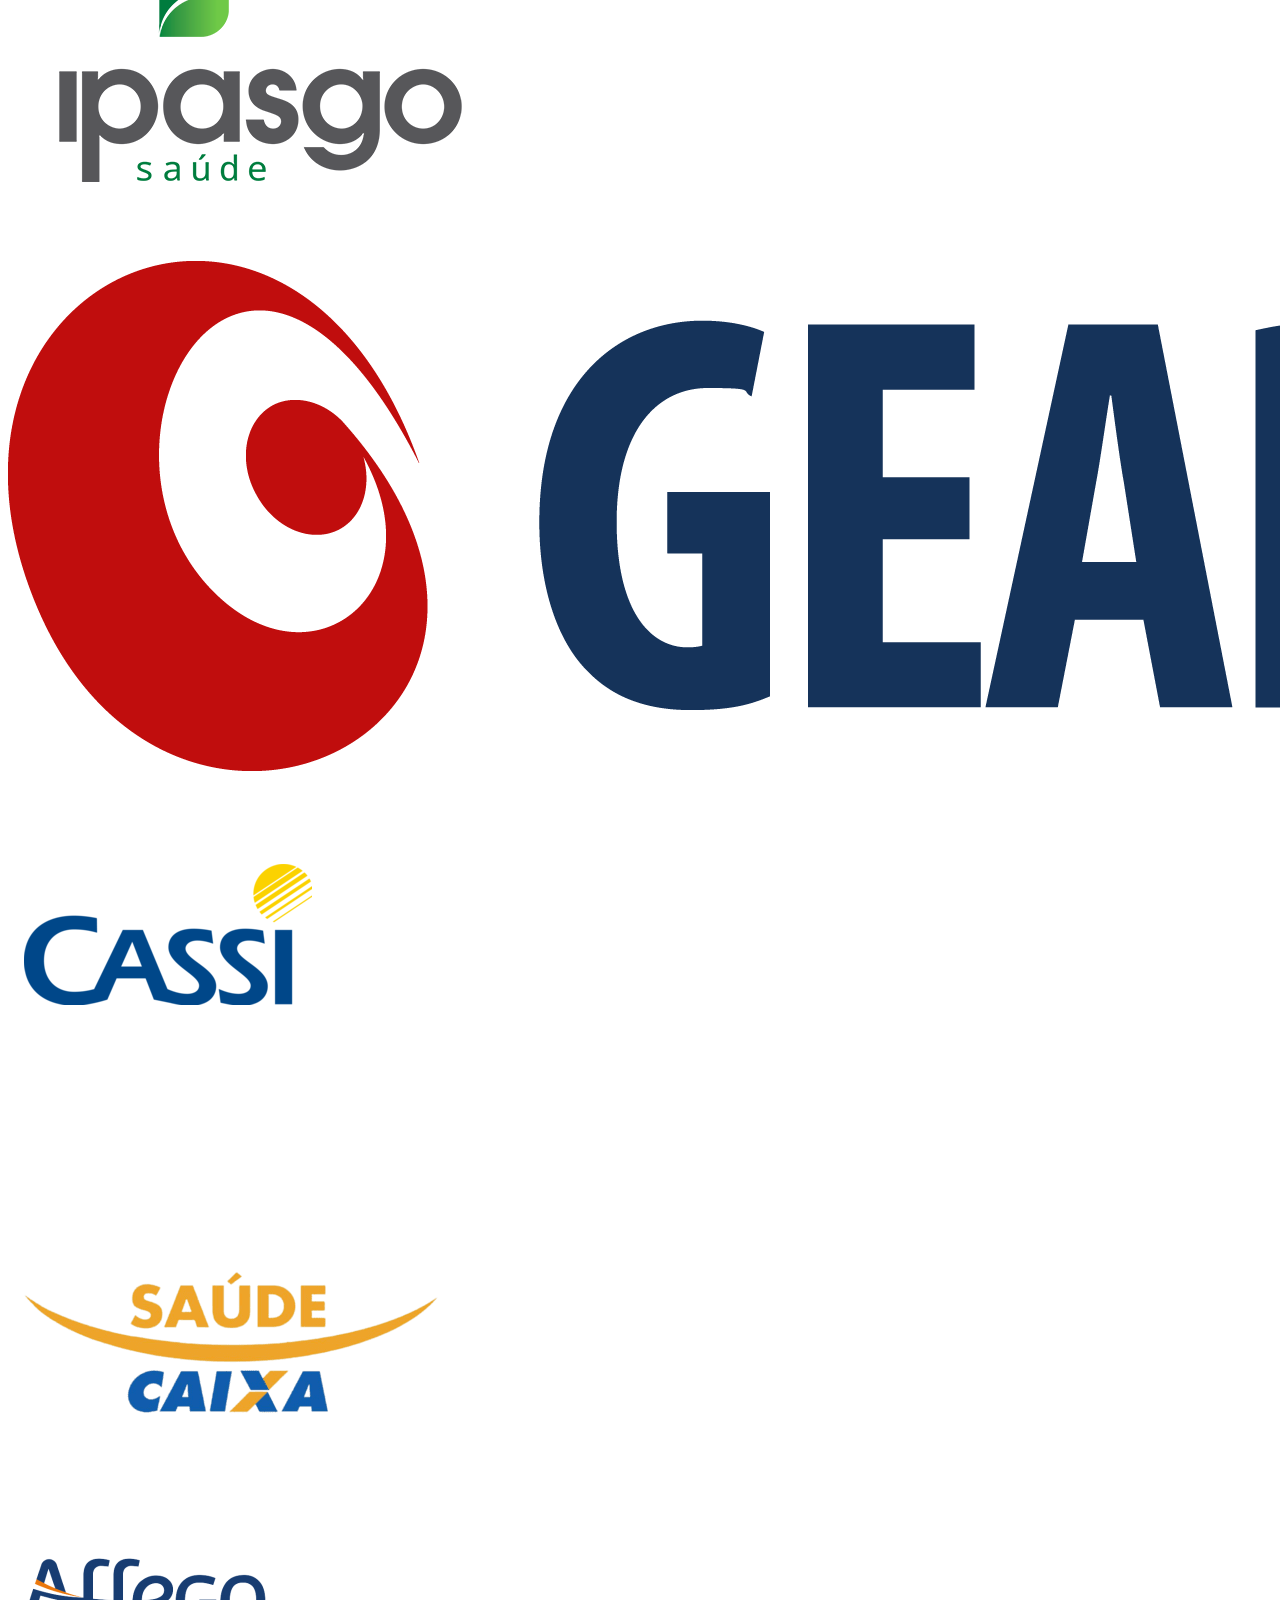
==== commit 06897364: "Refine hero mobile layout, cleanup CRM, and update CTA text" ====
--- a/index.html
+++ b/index.html
@@ -5,6 +5,7 @@
     <meta charset="utf-8">
     <meta content="width=device-width, initial-scale=1.0" name="viewport">
     <title>Dr. Thiago Mendonça Jayme | Cuidado Especializado com o seu Coração</title>
+    <link rel="canonical" href="https://drthiagomendonca.med.br/">
     <script src="https://cdn.tailwindcss.com?plugins=forms,typography,container-queries"></script>
     <link
         href="https://fonts.googleapis.com/css2?family=Nunito:wght@400;600;700;800&amp;family=Poppins:wght@300;400;500;600&amp;display=swap"
@@ -248,111 +249,72 @@
                 class="absolute -bottom-32 left-1/2 -translate-x-1/2 w-[800px] h-[800px] bg-[radial-gradient(circle,rgba(24,40,71,0.02)_0%,transparent_70%)]">
             </div>
 
-            <div class="max-w-7xl mx-auto px-6 lg:px-8 relative z-10">
-
-                <!-- Premium Detail: ECG Heartbeat SVG -->
-                <div
-                    class="absolute -left-10 lg:-left-20 top-[60%] -translate-y-1/2 opacity-20 hidden md:block w-96 z-0">
-                    <svg viewBox="0 0 500 150" fill="none" xmlns="http://www.w3.org/2000/svg">
-                        <path d="M0 75L150 75L170 30L190 120L210 5L230 110L250 75L500 75" stroke="#C9A55A"
-                            stroke-width="4" stroke-linecap="round" stroke-linejoin="round"
-                            style="stroke-dasharray: 1000; stroke-dashoffset: 1000; animation: ecg 3s linear infinite;">
-                        </path>
-                    </svg>
-                    <style>
-                        @keyframes ecg {
-                            0% {
-                                stroke-dashoffset: 1000;
-                            }
-
-                            100% {
-                                stroke-dashoffset: 0;
-                            }
-                        }
-                    </style>
-                </div>
-
-                <div class="grid lg:grid-cols-2 gap-8 lg:gap-10 items-center relative z-10">
+            <div class="max-w-7xl mx-auto px-6 lg:px-8 relative z-10 w-full">
+
+                <div class="grid lg:grid-cols-2 gap-12 lg:gap-16 items-center">
                     <div class="text-center lg:text-left mt-6 lg:mt-0">
                         <div
-                            class="inline-flex items-center gap-2 px-4 py-1.5 rounded-full bg-[#C9A55A]/10 border border-[#C9A55A]/20 text-[#C9A55A] text-xs font-bold mb-6 uppercase tracking-widest animate-fade-in-up opacity-0 will-change-transform transform-gpu">
+                            class="inline-flex items-center gap-2 px-4 py-1.5 rounded-full bg-[#C9A55A]/10 border border-[#C9A55A]/20 text-[#C9A55A] text-xs font-bold mb-6 uppercase tracking-widest animate-fade-in-up opacity-0">
                             <span class="material-symbols-outlined text-base">verified</span>
                             Cardiologia de Alta Precisão
                         </div>
                         <h1
-                            class="text-4xl md:text-5xl lg:text-[4rem] font-black text-white leading-[1.05] tracking-tight mb-6 animate-fade-in-up-delay-1 opacity-0 will-change-transform transform-gpu">
-                            Tranquilidade para o <span class="text-[#C9A55A] block md:inline mt-1 md:mt-0">seu
-                                coração</span> bater com alegria.
+                            class="text-4xl md:text-5xl lg:text-[4rem] font-black text-white leading-[1.1] tracking-tight mb-8 animate-fade-in-up-delay-1 opacity-0 [text-wrap:balance]">
+                            Tranquilidade para o <span class="text-[#C9A55A]">seu coração</span> bater com alegria.
                         </h1>
                         <p
-                            class="text-base md:text-lg text-blue-100/80 mb-8 max-w-xl mx-auto lg:mx-0 animate-fade-in-up-delay-2 opacity-0 will-change-transform transform-gpu font-medium leading-relaxed">
-                            Atendimento acolhedor, explicações diretas e os tratamentos mais modernos do mundo para que
-                            você se sinta seguro em cada passo da sua saúde cardiovascular.
+                            class="text-base md:text-xl text-blue-100/80 mb-10 max-w-xl mx-auto lg:mx-0 animate-fade-in-up-delay-2 opacity-0 font-medium leading-relaxed">
+                            Atendimento acolhedor, tecnologia de ponta e o cuidado que você merece para viver com segurança e qualidade de vida.
                         </p>
                         <div
-                            class="flex flex-col sm:flex-row gap-4 justify-center lg:justify-start animate-fade-in-up-delay-3 opacity-0 will-change-transform transform-gpu">
-                            <a class="bg-[#C9A55A] text-white px-8 py-4 rounded-xl font-black text-lg flex items-center justify-center gap-3 hover:-translate-y-1 hover:bg-[#B08B40] transition-all duration-300 shadow-[0_4px_20px_rgba(201,165,90,0.4)] hover:shadow-[0_8px_30px_rgba(201,165,90,0.5)] will-change-transform"
+                            class="hidden lg:flex flex-col sm:flex-row gap-4 justify-center lg:justify-start animate-fade-in-up-delay-3 opacity-0">
+                            <a class="bg-[#C9A55A] text-[#182847] w-full sm:w-auto px-10 py-5 rounded-2xl font-black text-xl flex items-center justify-center gap-4 hover:-translate-y-1 hover:bg-[#B08B40] transition-all duration-300 shadow-[0_10px_30px_rgba(201,165,90,0.4)] hover:shadow-[0_15px_40px_rgba(201,165,90,0.5)] animate-pulse-glow"
                                 href="https://wa.me/5500000000000">
-                                <span class="material-symbols-outlined text-2xl">chat</span>
-                                Falar no WhatsApp
+                                <svg class="w-8 h-8 fill-current" viewBox="0 0 24 24" xmlns="http://www.w3.org/2000/svg">
+                                    <path d="M11.996 0C5.372 0 0 5.373 0 11.998c0 2.126.551 4.137 1.523 5.908L.027 24l6.236-1.488A11.91 11.91 0 0011.996 24c6.623 0 11.998-5.373 11.998-11.998C23.994 5.373 18.62 0 11.996 0zm0 21.994c-1.802 0-3.486-.464-4.945-1.28l-.355-.198-3.665.874.888-3.568-.218-.363a9.96 9.96 0 01-1.698-5.467c0-5.522 4.493-10.015 10.012-10.015 5.516 0 10.01 4.492 10.01 10.014 0 5.524-4.494 10.014-10.01 10.014zM16.89 15.2c-.27-.135-1.597-.788-1.844-.88-.248-.09-.43-.136-.61.135-.181.272-.695.88-.852 1.06-.157.18-.314.204-.585.068-.27-.136-1.14-.42-2.172-1.34-1.605-1.503-2.613-3.193-2.77-3.465-.158-.272-.017-.42.118-.555.26-.26.541-.635.811-.952.12-.136.182-.228.272-.363.09-.136.046-.272-.023-.408-.067-.136-.583-1.405-.798-1.922-.212-.507-.426-.438-.585-.446-.157-.009-.336-.01-.518-.01-.182 0-.476.068-.724.34C6.545 7.03 5.8 7.733 5.8 9.162c0 1.428.791 2.81 1.058 3.172.27.363 2.164 3.303 5.244 4.63.734.316 1.306.505 1.752.646.736.234 1.405.2 1.932.12.589-.09 1.597-.654 1.822-1.287.225-.634.225-1.177.158-1.29-.068-.112-.25-.18-.521-.315z" />
+                                </svg>
+                                Falar no whatsapp
                             </a>
-                            <a class="px-6 py-4 rounded-xl font-bold text-base border border-blue-200/30 text-white flex items-center justify-center gap-2 hover:bg-white/5 hover:border-white transition-all group"
-                                href="#" target="_blank">
-                                Agendar pela
-                                <img src="https://prowly-prod.s3.eu-west-1.amazonaws.com/uploads/5726/assets/794830/large-c3064e6ec7d00b084843978e11444652.png"
-                                    alt="Doctoralia"
-                                    class="h-5 object-contain transition-all brightness-0 invert group-hover:brightness-100 group-hover:invert-0">
-                            </a>
-                        </div>
-                        <div class="mt-14 flex flex-col sm:flex-row items-center gap-6 justify-center lg:justify-start animate-fade-in-up-delay-3 opacity-0 will-change-transform transform-gpu"
-                            style="animation-delay: 0.8s;">
-                            <div class="flex -space-x-4">
-                                <img alt="Paciente" class="w-12 h-12 rounded-full border-4 border-[#182847]"
-                                    loading="lazy"
-                                    src="https://lh3.googleusercontent.com/aida-public/[base64]"
-                                   >
-                                <img alt="Paciente" class="w-12 h-12 rounded-full border-4 border-[#182847]"
-                                    loading="lazy"
-                                    src="https://lh3.googleusercontent.com/aida-public/[base64]"
-                                   >
-                                <img alt="Paciente" class="w-12 h-12 rounded-full border-4 border-[#182847]"
-                                    loading="lazy"
-                                    src="https://lh3.googleusercontent.com/aida-public/[base64]"
-                                   >
-                            </div>
-                            <p class="text-sm font-semibold text-blue-200/70">Mais de <span
-                                    class="text-[#C9A55A] font-extrabold">5.000 pacientes</span> cuidados com
-                                toda
-                                a
-                                atenção.</p>
-                        </div>
-                    </div>
-                    <div class="relative animate-fade-in-up-delay-2 opacity-0 will-change-transform transform-gpu">
-                        <div
-                            class="absolute -inset-4 bg-secondary/20 blur-3xl rounded-[3rem] pointer-events-none opacity-50">
-                        </div>
-                        <div class="relative animate-float-slow will-change-transform transform-gpu">
+                        </div>
+
+                    </div>
+                    <div class="relative animate-fade-in-up-delay-2 opacity-0">
+                        <div
+                            class="absolute -inset-4 bg-secondary/20 blur-3xl rounded-[3rem] pointer-events-none opacity-30">
+                        </div>
+                        <div class="relative animate-float-slow">
                             <img alt="Dr. Thiago Jayme"
-                                class="relative z-10 w-full h-[500px] sm:h-[600px] lg:h-[700px] object-cover rounded-[2rem] shadow-2xl ring-1 ring-white/10"
+                                class="relative z-10 w-full h-auto max-h-[650px] object-cover rounded-[2.5rem] shadow-2xl ring-1 ring-white/10"
                                 src="https://i.postimg.cc/ncJS2XRQ/DSC00367.jpg" fetchpriority="high">
 
                             <!-- Floating CRM/RQE Card -->
-                            <div class="absolute -bottom-4 sm:-bottom-8 -right-2 sm:-right-8 lg:right-6 bg-white p-4 sm:p-5 rounded-3xl shadow-2xl z-20 flex items-center gap-4 animate-float will-change-transform transform-gpu"
-                                style="animation-delay: 1s; will-change: transform;">
+                            <div class="absolute -bottom-8 -right-4 md:right-6 bg-white p-5 rounded-3xl shadow-2xl z-20 flex items-center gap-4 animate-float"
+                                style="animation-delay: 1s;">
                                 <div
-                                    class="bg-[#eef3fb] w-14 h-14 rounded-full flex items-center justify-center text-[#2143a5]">
+                                    class="bg-[#C9A55A]/10 w-14 h-14 rounded-2xl flex items-center justify-center text-[#C9A55A]">
                                     <span class="material-symbols-outlined text-3xl">workspace_premium</span>
                                 </div>
                                 <div class="flex flex-col text-left">
-                                    <p class="text-base text-slate-500 font-semibold tracking-wide">CRM-GO 19335</p>
-                                    <p class="text-[17px] font-black text-[#0c1938]">RQE 17470 / 17471 / 20572</p>
+                                    <p class="text-lg font-black text-[#182847]">CRM-GO 19335</p>
+                                    <p class="text-[10px] font-bold text-[#C9A55A]">RQE 17470 / 17471 / 20572</p>
                                 </div>
                             </div>
                         </div>
                     </div>
                 </div>
-            </div>
-        </section>
+
+                <!-- Mobile Button (Below the Photo) -->
+                <div class="lg:hidden mt-12 flex flex-col items-center animate-fade-in-up-delay-3">
+                    <a class="bg-[#C9A55A] text-[#182847] w-full px-10 py-5 rounded-2xl font-black text-xl flex items-center justify-center gap-4 hover:-translate-y-1 transition-all duration-300 shadow-[0_10px_30px_rgba(201,165,90,0.4)] animate-pulse-glow"
+                        href="https://wa.me/5500000000000">
+                        <svg class="w-8 h-8 fill-current" viewBox="0 0 24 24" xmlns="http://www.w3.org/2000/svg">
+                            <path d="M11.996 0C5.372 0 0 5.373 0 11.998c0 2.126.551 4.137 1.523 5.908L.027 24l6.236-1.488A11.91 11.91 0 0011.996 24c6.623 0 11.998-5.373 11.998-11.998C23.994 5.373 18.62 0 11.996 0zm0 21.994c-1.802 0-3.486-.464-4.945-1.28l-.355-.198-3.665.874.888-3.568-.218-.363a9.96 9.96 0 01-1.698-5.467c0-5.522 4.493-10.015 10.012-10.015 5.516 0 10.01 4.492 10.01 10.014 0 5.524-4.494 10.014-10.01 10.014zM16.89 15.2c-.27-.135-1.597-.788-1.844-.88-.248-.09-.43-.136-.61.135-.181.272-.695.88-.852 1.06-.157.18-.314.204-.585.068-.27-.136-1.14-.42-2.172-1.34-1.605-1.503-2.613-3.193-2.77-3.465-.158-.272-.017-.42.118-.555.26-.26.541-.635.811-.952.12-.136.182-.228.272-.363.09-.136.046-.272-.023-.408-.067-.136-.583-1.405-.798-1.922-.212-.507-.426-.438-.585-.446-.157-.009-.336-.01-.518-.01-.182 0-.476.068-.724.34C6.545 7.03 5.8 7.733 5.8 9.162c0 1.428.791 2.81 1.058 3.172.27.363 2.164 3.303 5.244 4.63.734.316 1.306.505 1.752.646.736.234 1.405.2 1.932.12.589-.09 1.597-.654 1.822-1.287.225-.634.225-1.177.158-1.29-.068-.112-.25-.18-.521-.315z" />
+                        </svg>
+                        Falar no whatsapp
+                    </a>
+                </div>
+            </div>
+        </section>        </section>
 
 
         <section class="py-8 lg:py-12 bg-white relative overflow-hidden scroll-mt-[82px]" id="ajuda">
@@ -1555,20 +1517,6 @@
                         </li>
                     </ul>
                 </div>
-                <div>
-                    <h4 class="font-extrabold mb-8 text-white uppercase text-sm tracking-widest">Dicas de Saúde
-                    </h4>
-                    <p class="text-sm text-blue-100/80 mb-6">Receba lembretes simples para cuidar do seu
-                        coração.
-                    </p>
-                    <form class="space-y-3">
-                        <input
-                            class="w-full bg-[#213761] border border-[#2d497c] rounded-xl px-5 py-4 text-base text-white placeholder-blue-200/50 focus:ring-2 focus:ring-[#C9A55A] outline-none transition-all"
-                            placeholder="Seu melhor e-mail" type="email">
-                        <button
-                            class="w-full bg-accent text-[#182847] py-4 rounded-xl font-bold hover:bg-[#C9A55A] transition-all shadow-lg shadow-accent/20"
-                           >Receber Dicas</button>
-                    </form>
                 </div>
             </div>
             <div class="pt-12 border-t border-slate-100 text-center">
@@ -1600,11 +1548,11 @@
 
     <!-- Core Scripts -->
     <!-- Premium Sticky Mobile Action Bar -->
-    <div id="mobileStickyBar" class="md:hidden fixed bottom-6 left-6 right-6 z-[80] pointer-events-none transition-all duration-300">
+    <div id="mobileStickyBar" class="md:hidden fixed bottom-6 left-6 right-6 z-[80] pointer-events-none transition-all duration-500 translate-y-[200%] opacity-0">
         <div class="bg-[#182847]/90 backdrop-blur-xl border border-white/10 rounded-2xl p-2 shadow-2xl flex items-center gap-2 pointer-events-auto ring-1 ring-white/5">
             <a href="https://wa.me/5562999999999" class="flex-1 bg-[#C9A55A] text-[#182847] h-14 rounded-xl flex items-center justify-center gap-2 font-black text-sm uppercase tracking-wider active:scale-95 transition-transform">
                 <span class="material-symbols-outlined text-xl">calendar_today</span>
-                Agendar
+                Falar no whatsapp
             </a>
             <a href="tel:556200000000" class="w-14 h-14 bg-white/10 text-white rounded-xl flex items-center justify-center border border-white/10 active:scale-95 transition-transform">
                 <span class="material-symbols-outlined">call</span>
@@ -1629,6 +1577,9 @@
 
             function applyHeaderState(scrolled) {
                 if (!header || !logo) return;
+                const isStickyVisible = window.scrollY > 400;
+                const stickyBar = document.getElementById('mobileStickyBar');
+
                 if (scrolled) {
                     header.classList.remove('bg-transparent', 'border-transparent', 'py-2');
                     header.classList.add('bg-white', 'border-b', 'border-slate-200', 'shadow-sm', 'py-0');
@@ -1646,19 +1597,27 @@
                         link.classList.remove('text-[#182847]');
                     });
                 }
+
+                // Mobile Sticky Bar Trigger
+                if (stickyBar) {
+                    if (isStickyVisible) {
+                        stickyBar.classList.remove('translate-y-[200%]', 'opacity-0');
+                        stickyBar.classList.add('translate-y-0', 'opacity-100');
+                    } else {
+                        stickyBar.classList.add('translate-y-[200%]', 'opacity-0');
+                        stickyBar.classList.remove('translate-y-0', 'opacity-100');
+                    }
+                }
             }
 
             function updateHeader() {
-                const shouldBeScrolled = window.scrollY > 50;
-                if (shouldBeScrolled !== isScrolled) {
-                    isScrolled = shouldBeScrolled;
-                    if (!ticking) {
-                        window.requestAnimationFrame(() => {
-                            applyHeaderState(isScrolled);
-                            ticking = false;
-                        });
-                        ticking = true;
-                    }
+                // We update if any relevant scroll state might have changed
+                if (!ticking) {
+                    window.requestAnimationFrame(() => {
+                        applyHeaderState(window.scrollY > 50);
+                        ticking = false;
+                    });
+                    ticking = true;
                 }
             }
 
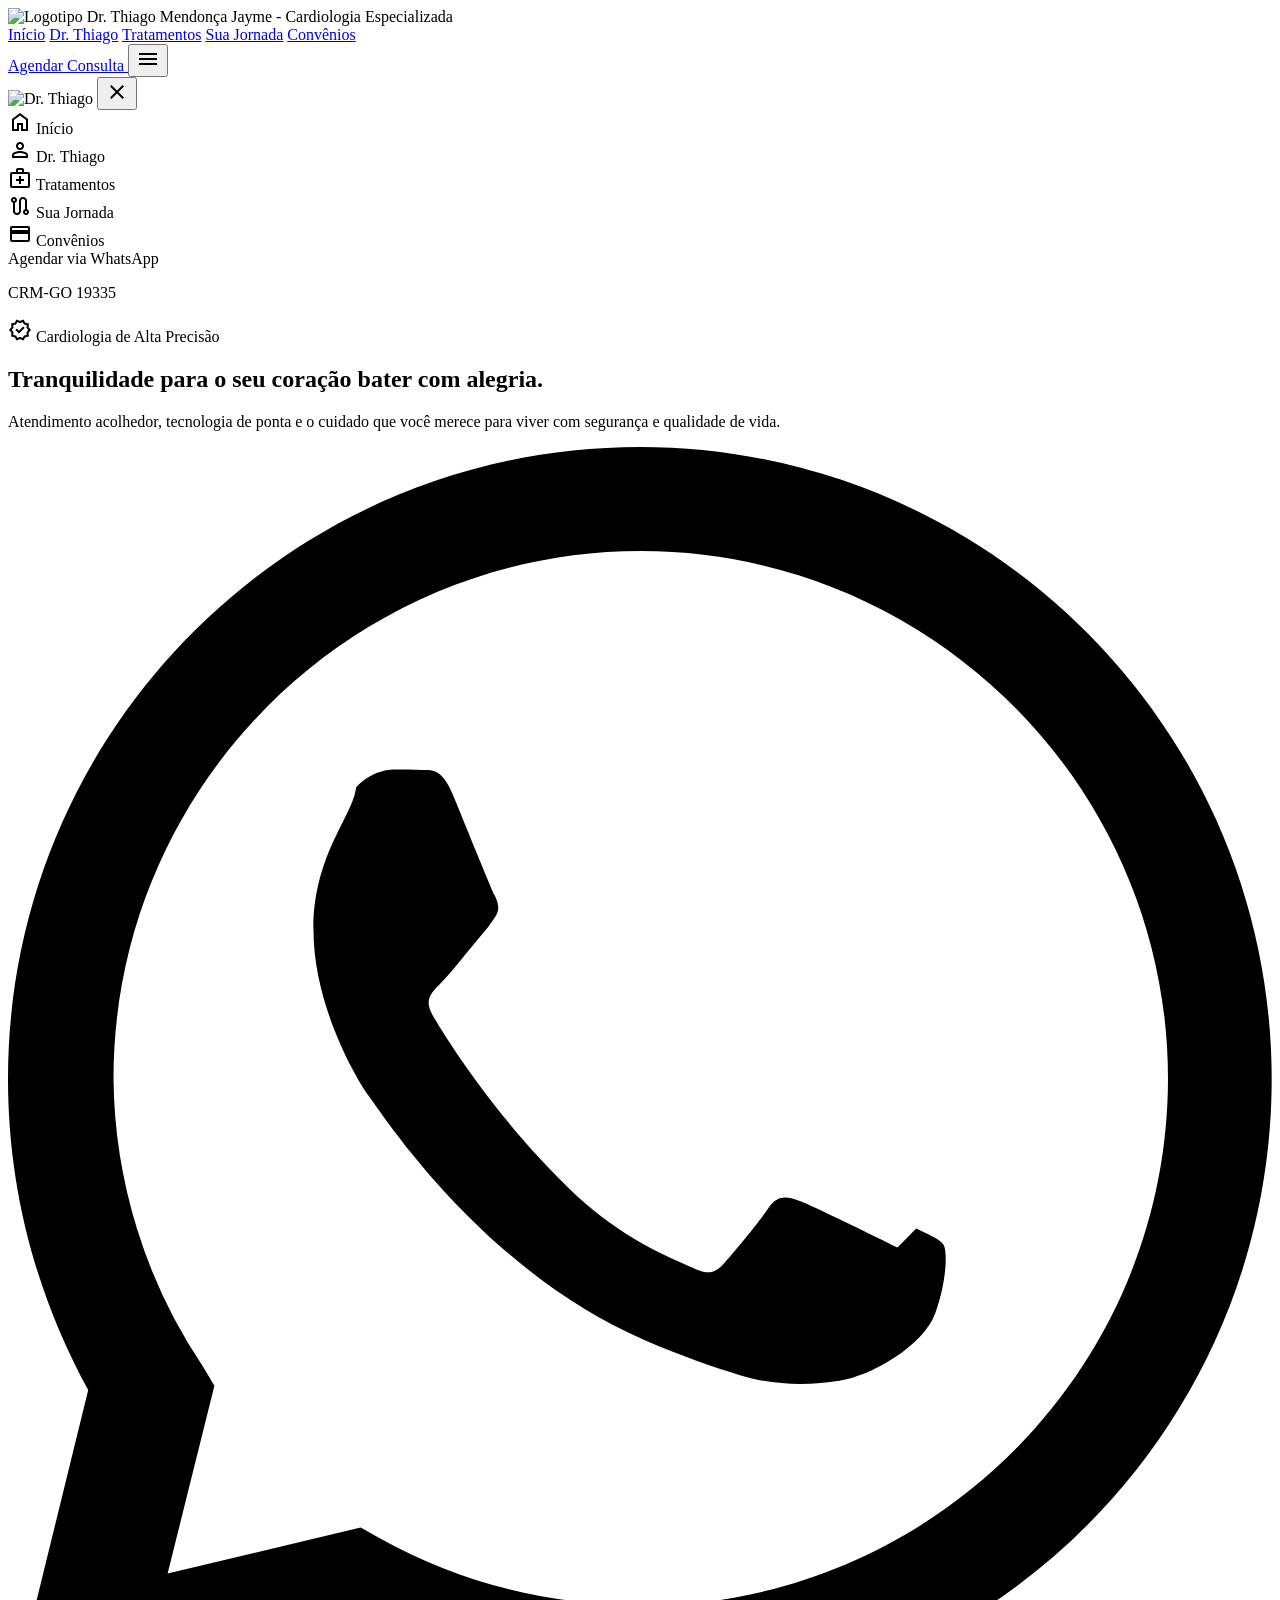
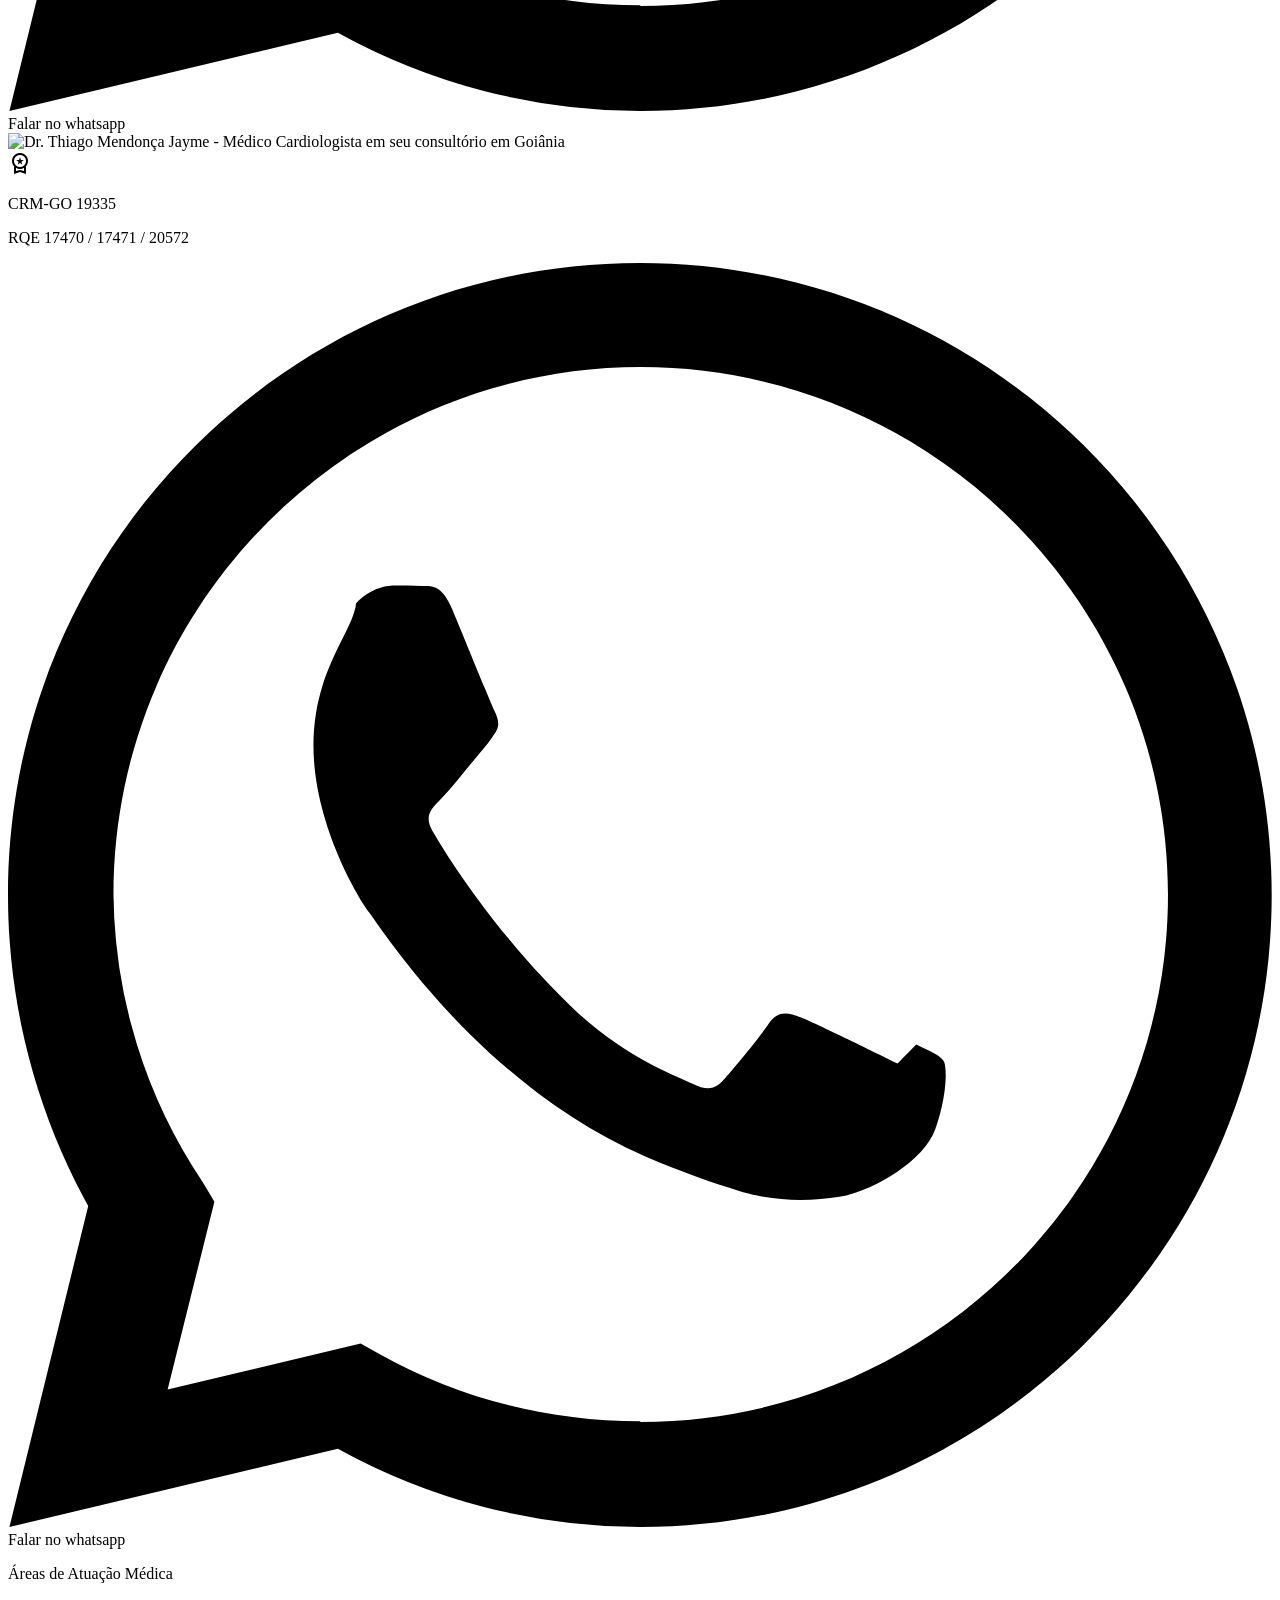
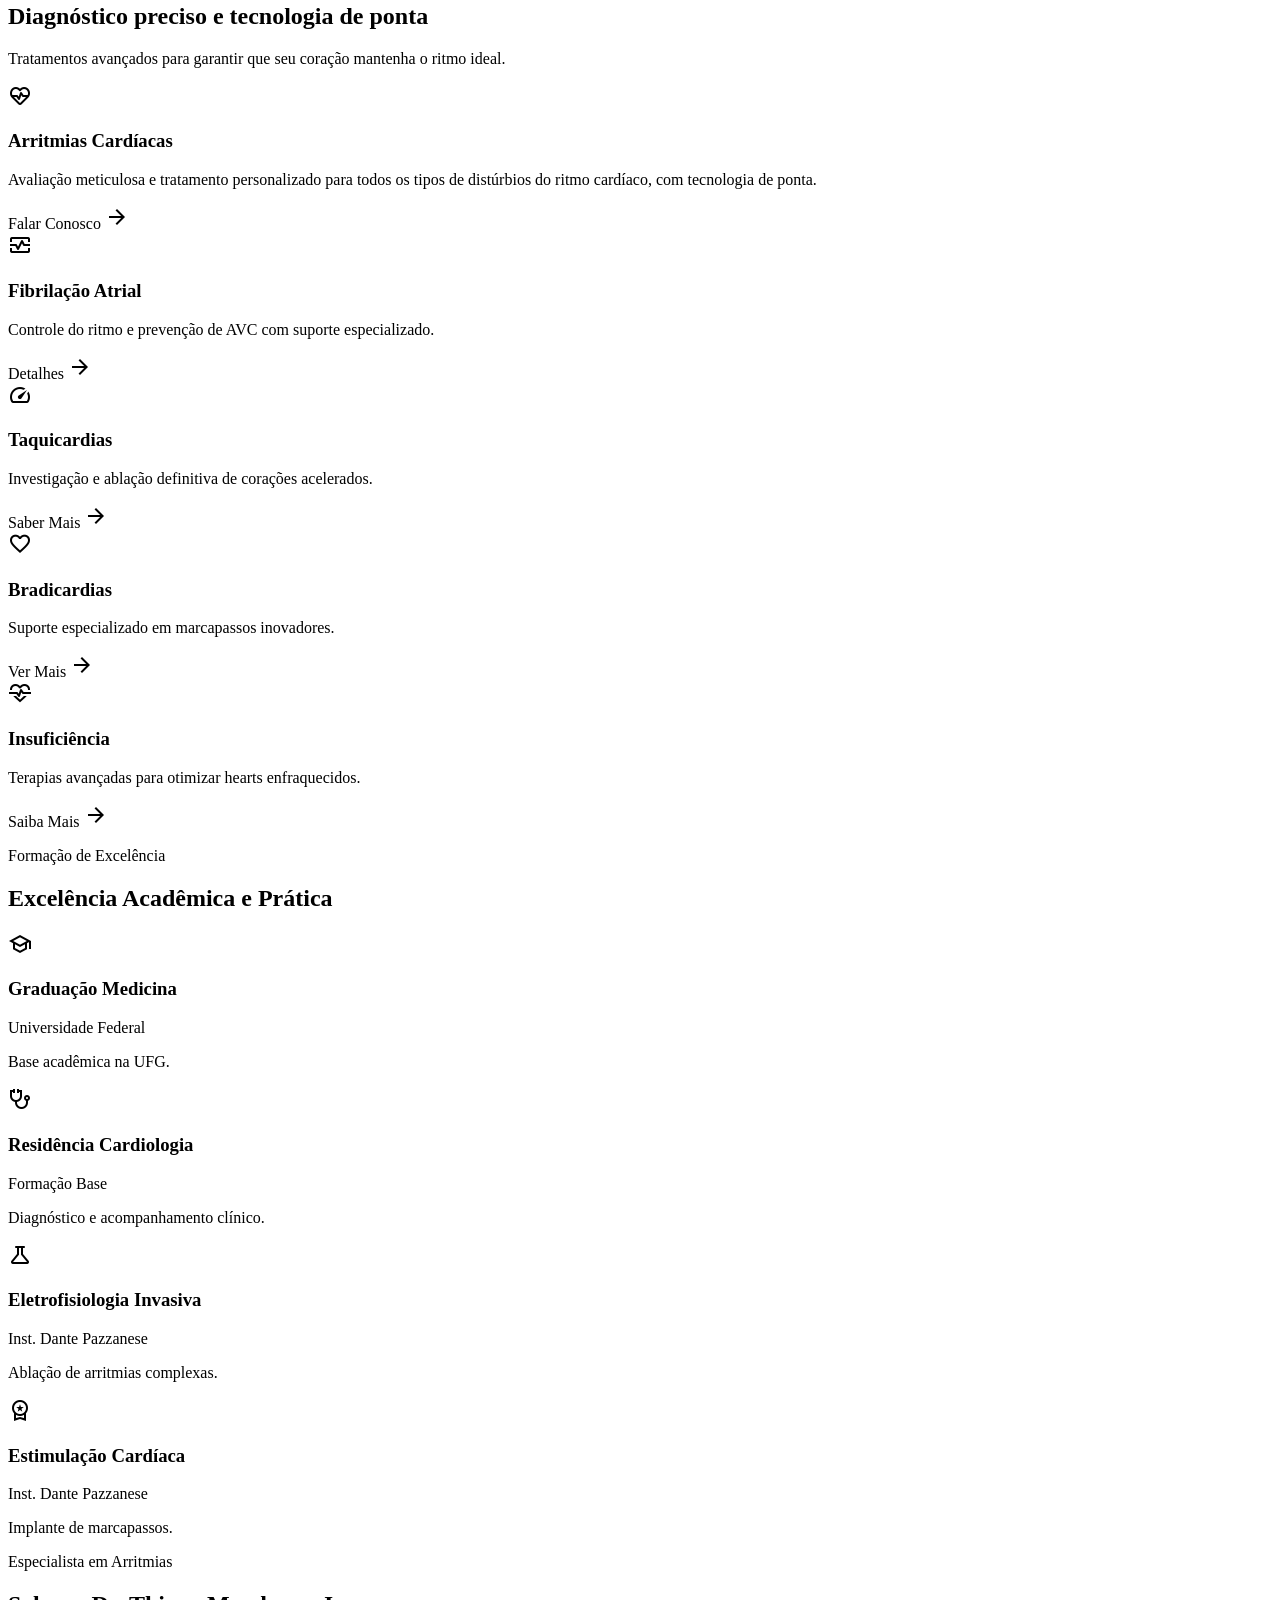
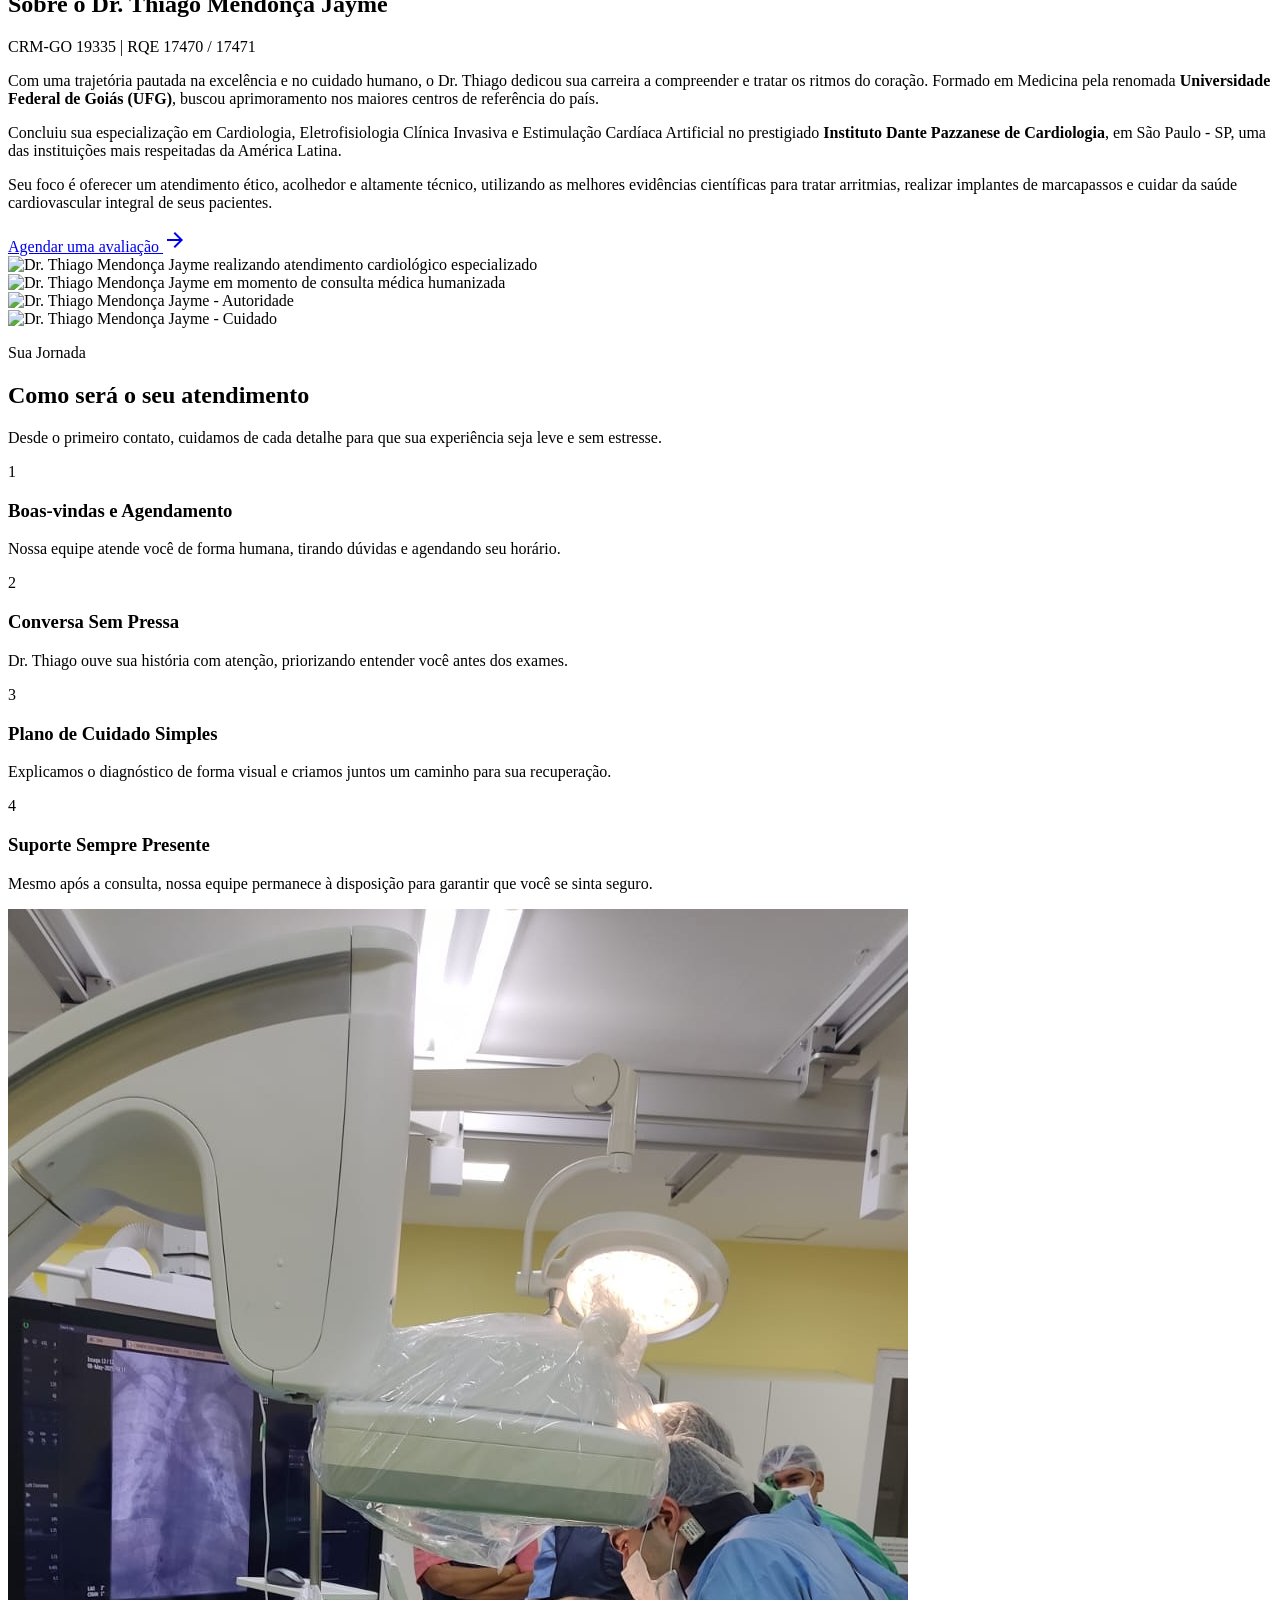
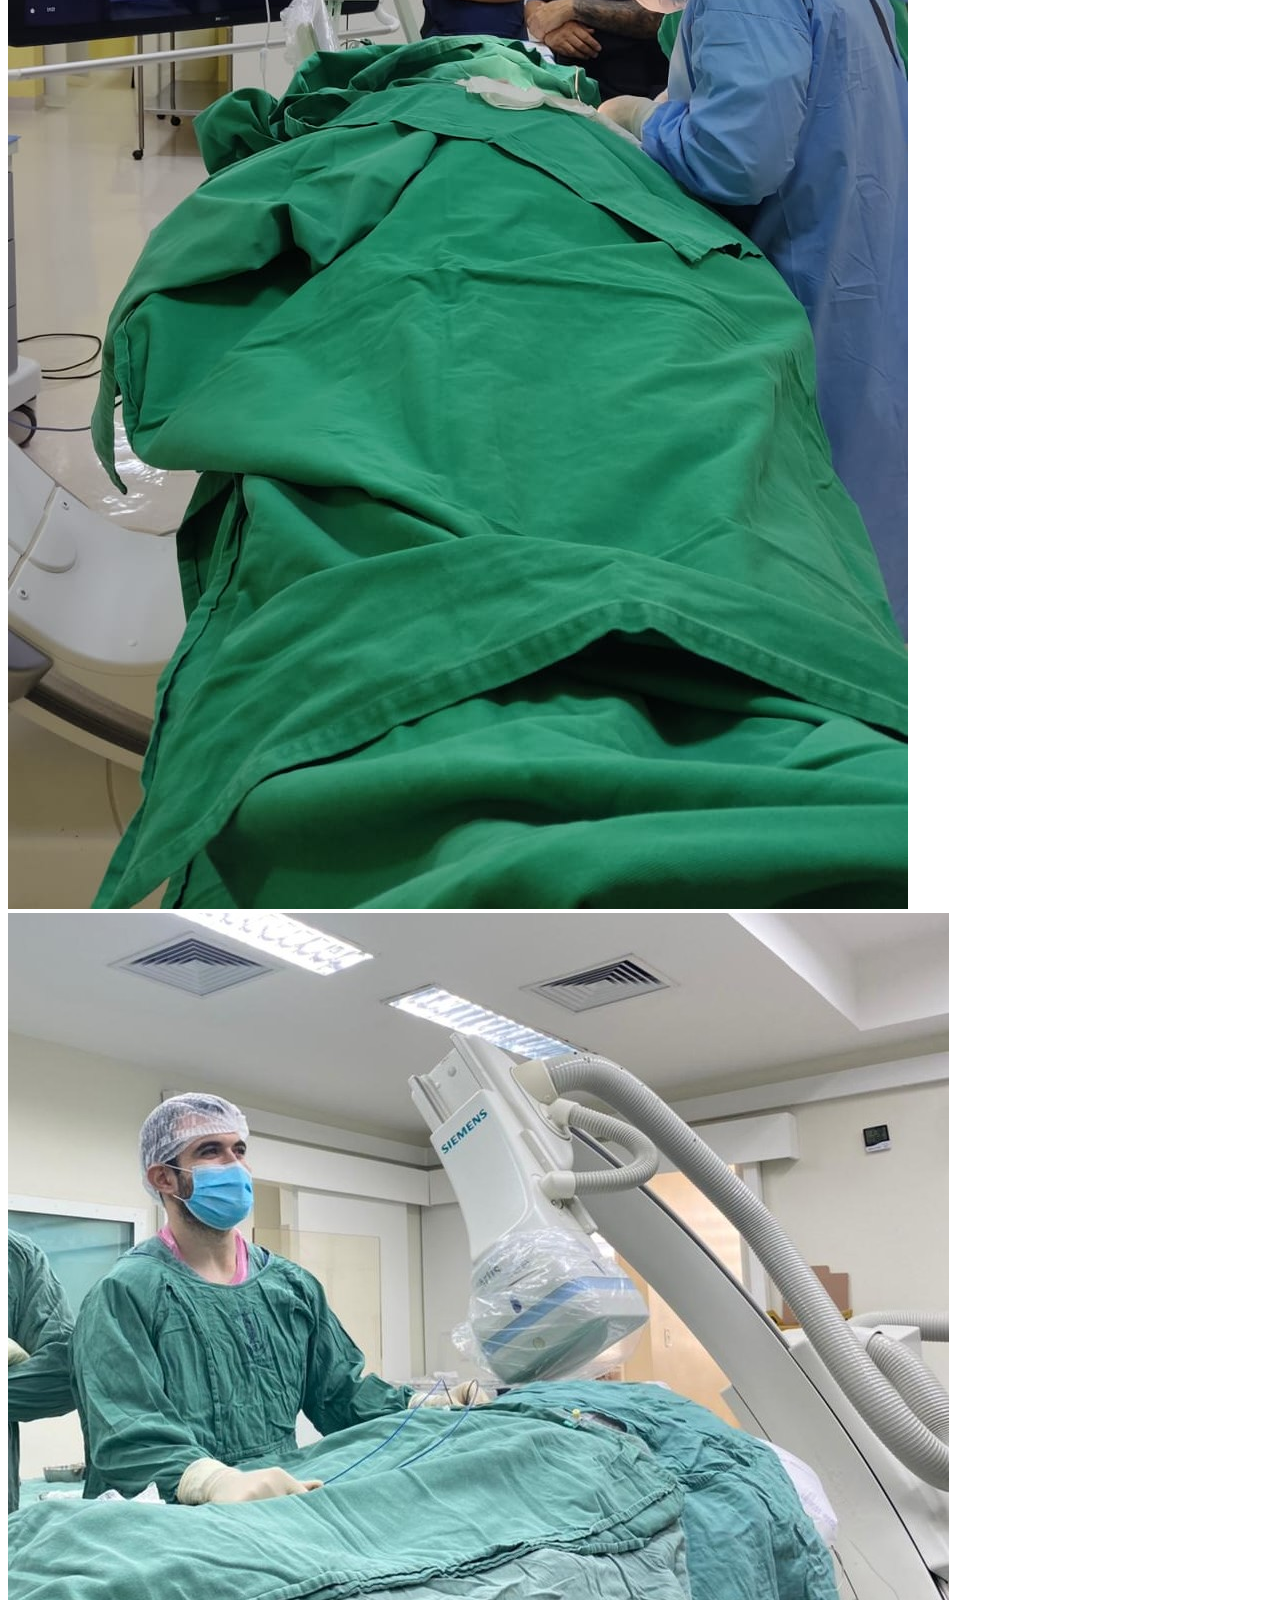
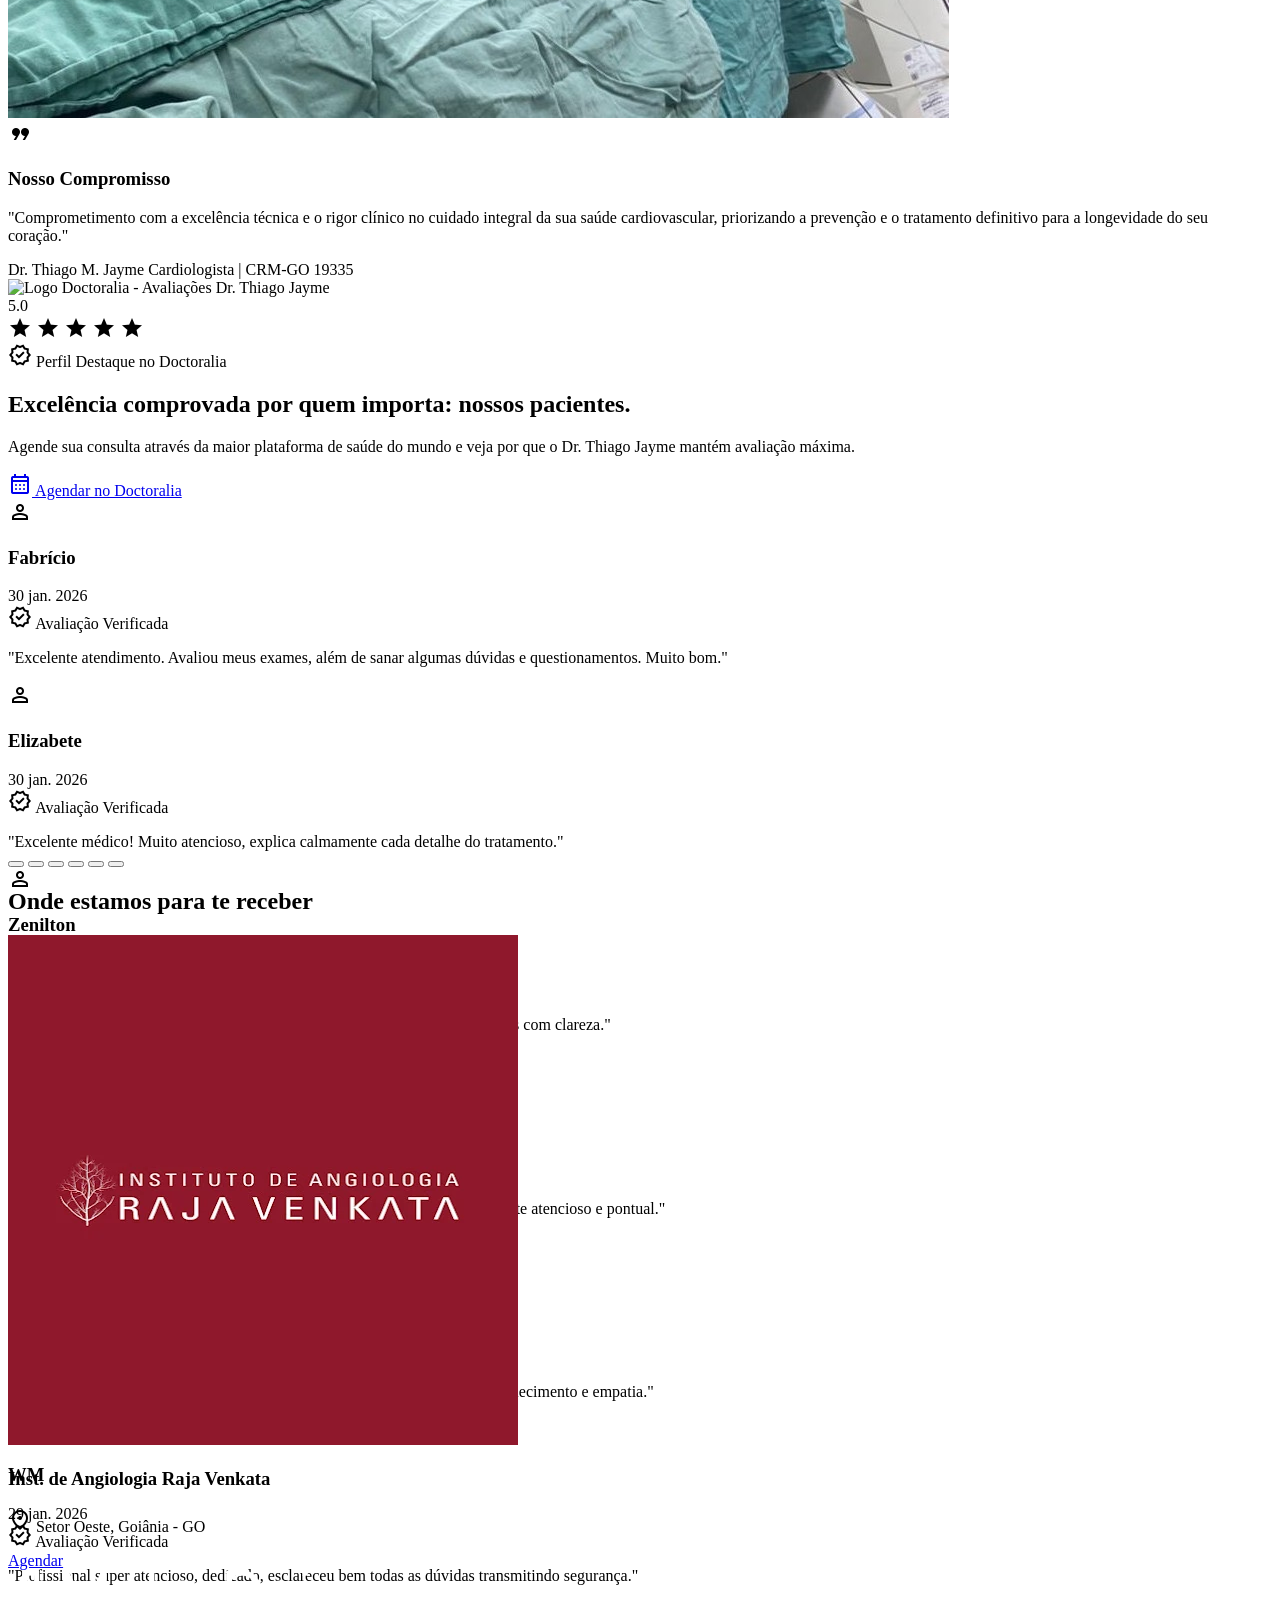
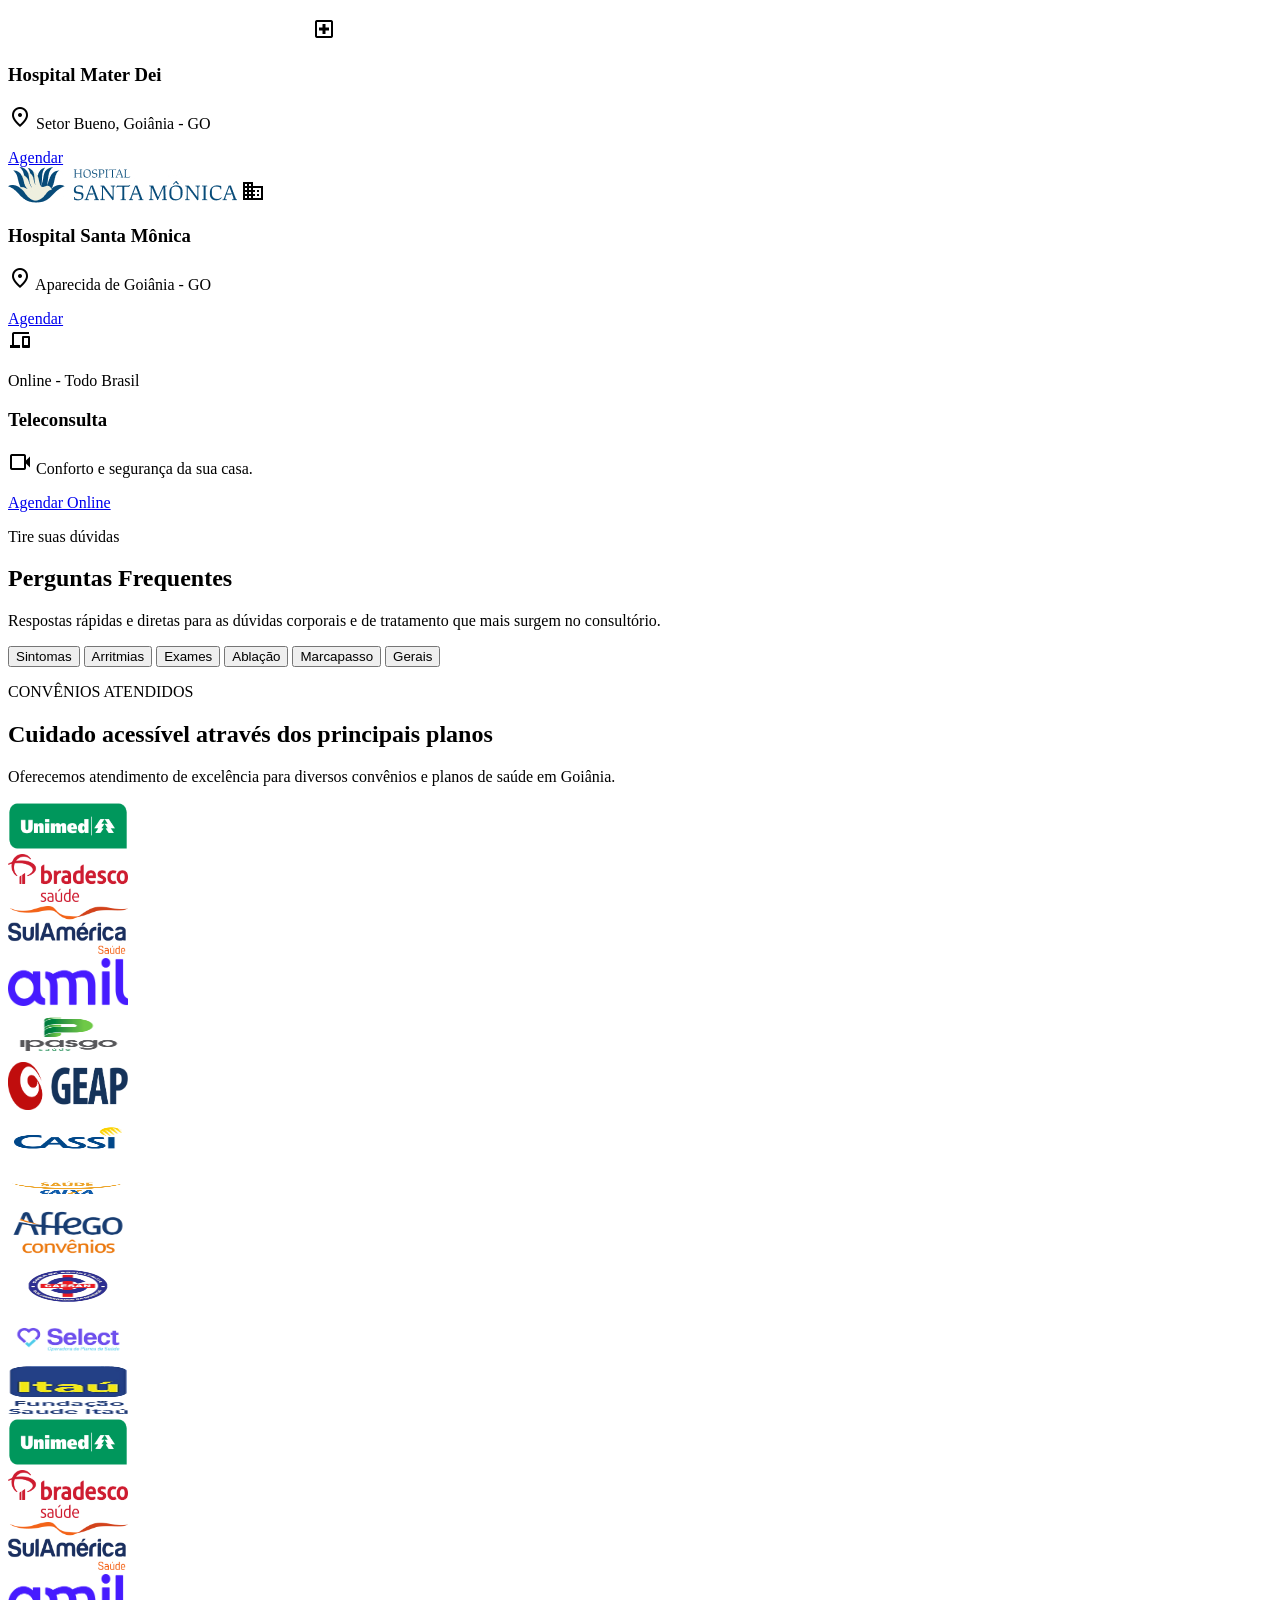
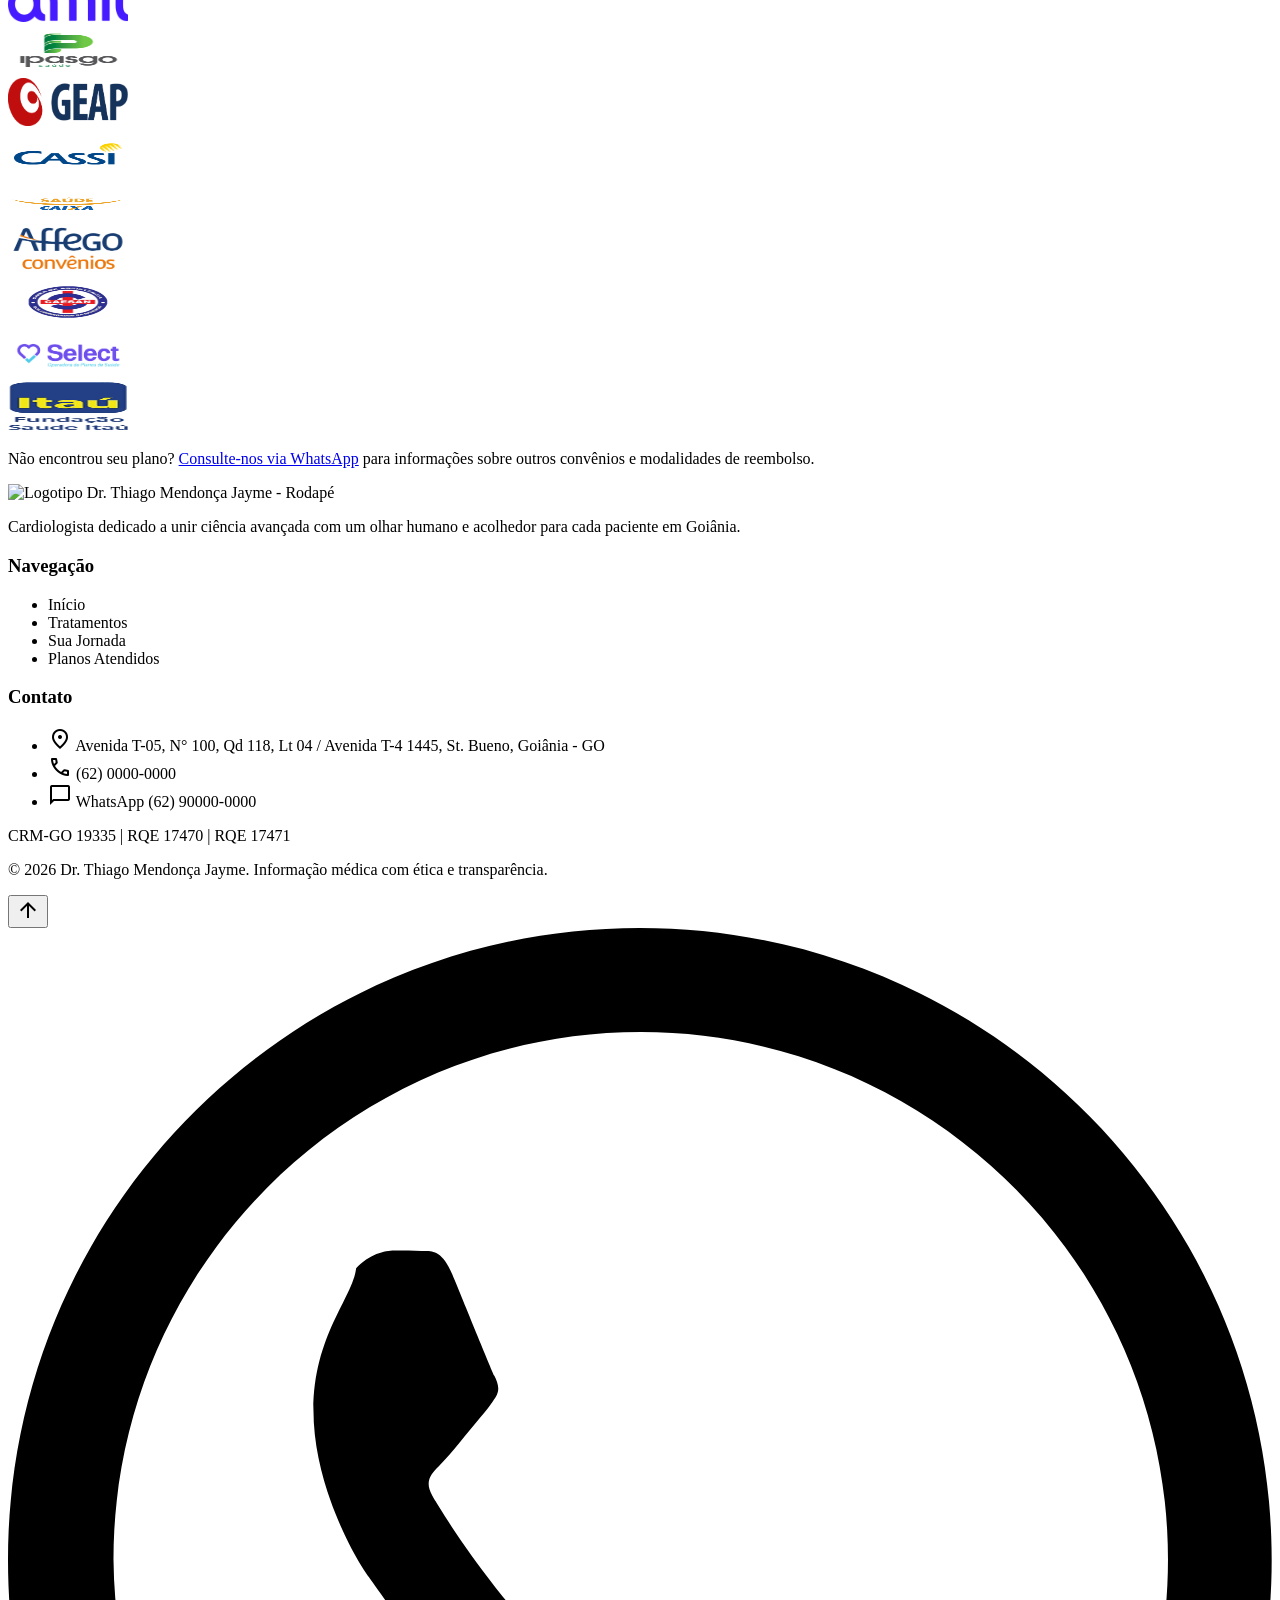
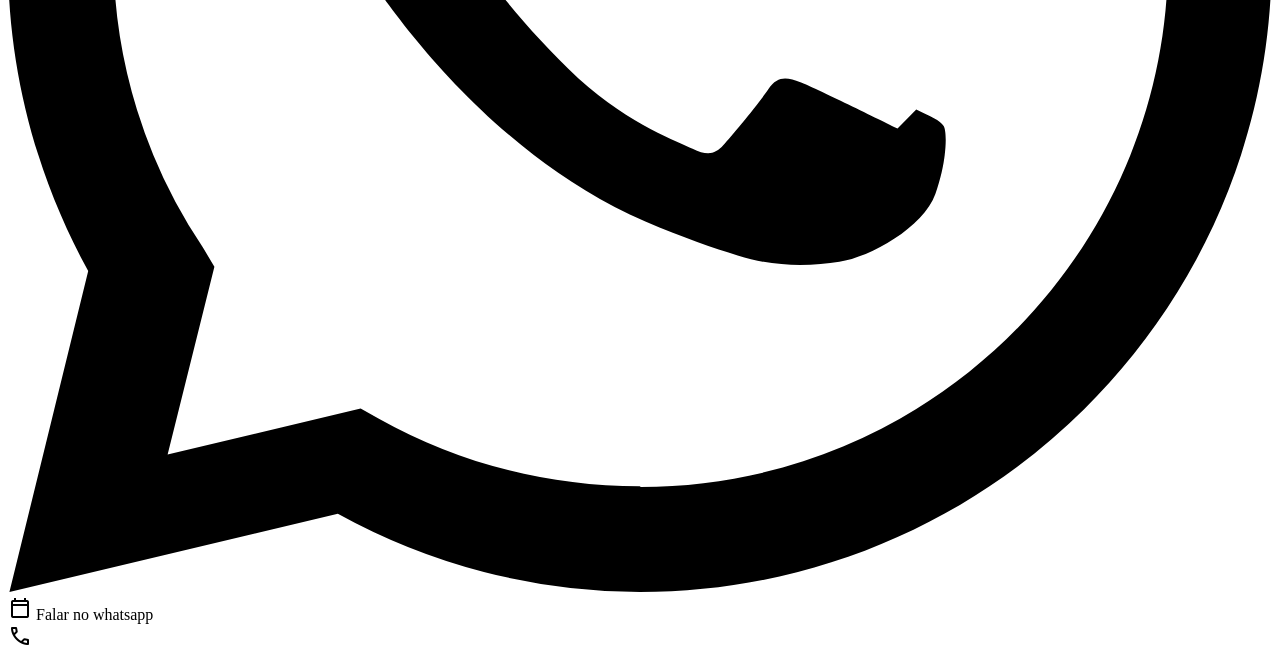
==== commit 55430c96: "feat(seo/ux): 100% optimization, schema markup, and favicon implementation" ====
--- a/index.html
+++ b/index.html
@@ -4,8 +4,147 @@
 <head>
     <meta charset="utf-8">
     <meta content="width=device-width, initial-scale=1.0" name="viewport">
-    <title>Dr. Thiago Mendonça Jayme | Cuidado Especializado com o seu Coração</title>
+    
+    <!-- SEO Primário -->
+    <title>Dr. Thiago Mendonça Jayme | Cardiologista em Goiânia | Arritmias e Marcapassos</title>
+    <meta name="description" content="Dr. Thiago Mendonça Jayme - Cardiologista em Goiânia (Setor Bueno). Especialista em arritmias cardíacas, marcapassos e saúde cardiovascular. Atendimento humanizado e tecnologia de ponta.">
+    <meta name="keywords" content="Cardiologista Goiânia, Dr. Thiago Jayme, Arritmia Cardíaca, Marcapasso, Eletrofisiologia, Setor Bueno, Cardiologia Goiânia">
+    <meta name="author" content="Dr. Thiago Mendonça Jayme">
     <link rel="canonical" href="https://drthiagomendonca.med.br/">
+    
+    <!-- Favicon -->
+    <link rel="icon" type="image/png" href="favicon.png">
+    <link rel="apple-touch-icon" href="favicon.png">
+    
+    <!-- Open Graph / Facebook / WhatsApp -->
+    <meta property="og:type" content="website">
+    <meta property="og:url" content="https://drthiagomendonca.med.br/">
+    <meta property="og:title" content="Dr. Thiago Mendonça Jayme | Cardiologista em Goiânia">
+    <meta property="og:description" content="Cuidado especializado com o seu coração. Arritmias, marcapassos e cardiologia clínica com excelência e tecnologia no Setor Bueno.">
+    <meta property="og:image" content="https://i.postimg.cc/ncJS2XRQ/DSC00367.jpg">
+
+    <!-- Twitter -->
+    <meta property="twitter:card" content="summary_large_image">
+    <meta property="twitter:url" content="https://drthiagomendonca.med.br/">
+    <meta property="twitter:title" content="Dr. Thiago Mendonça Jayme | Cardiologista em Goiânia">
+    <meta property="twitter:description" content="Cuidado especializado com o seu coração. Arritmias, marcapassos e cardiologia clínica com excelência e tecnologia.">
+    <meta property="twitter:image" content="https://i.postimg.cc/ncJS2XRQ/DSC00367.jpg">
+
+    <!-- Schema.org / Dados Estruturados Avançados -->
+    <script type="application/ld+json">
+    [
+      {
+        "@context": "https://schema.org",
+        "@type": "Physician",
+        "name": "Dr. Thiago Mendonça Jayme",
+        "image": "https://i.postimg.cc/ncJS2XRQ/DSC00367.jpg",
+        "url": "https://drthiagomendonca.med.br/",
+        "telephone": "+55-62-90000-0000",
+        "priceRange": "$$",
+        "address": {
+          "@type": "PostalAddress",
+          "streetAddress": "Avenida T-05, N° 100, Qd 118, Lt 04 / Avenida T-4 1445, St. Bueno",
+          "addressLocality": "Goiânia",
+          "addressRegion": "GO",
+          "postalCode": "74230-042",
+          "addressCountry": "BR"
+        },
+        "geo": {
+          "@type": "GeoCoordinates",
+          "latitude": -16.702,
+          "longitude": -49.278
+        },
+        "medicalSpecialty": "Cardiology",
+        "description": "Cardiologista especialista em arritmias cardíacas e estimulação cardíaca artificial em Goiânia (Setor Bueno). Formação no Instituto Dante Pazzanese.",
+        "sameAs": [
+          "https://www.doctoralia.com.br/thiago-mendonca-jayme/cardiologista/goiania"
+        ]
+      },
+      {
+        "@context": "https://schema.org",
+        "@type": "BreadcrumbList",
+        "itemListElement": [{
+          "@type": "ListItem",
+          "position": 1,
+          "name": "Início",
+          "item": "https://drthiagomendonca.med.br/"
+        },{
+          "@type": "ListItem",
+          "position": 2,
+          "name": "Tratamentos",
+          "item": "https://drthiagomendonca.med.br/#ajuda"
+        },{
+          "@type": "ListItem",
+          "position": 3,
+          "name": "FAQ",
+          "item": "https://drthiagomendonca.med.br/#duvidas"
+        }]
+      },
+      {
+        "@context": "https://schema.org",
+        "@type": "Service",
+        "serviceType": "Cardiologia e Eletrofisiologia",
+        "provider": {
+          "@type": "Physician",
+          "name": "Dr. Thiago Mendonça Jayme"
+        },
+        "areaServed": {
+          "@type": "City",
+          "name": "Goiânia"
+        },
+        "hasOfferCatalog": {
+          "@type": "OfferCatalog",
+          "name": "Tratamentos Cardiológicos",
+          "itemListElement": [
+            {
+              "@type": "Offer",
+              "itemOffered": {
+                "@type": "Service",
+                "name": "Tratamento de Arritmias"
+              }
+            },
+            {
+              "@type": "Offer",
+              "itemOffered": {
+                "@type": "Service",
+                "name": "Implante de Marcapasso"
+              }
+            },
+            {
+              "@type": "Offer",
+              "itemOffered": {
+                "@type": "Service",
+                "name": "Ablação Cardíaca"
+              }
+            }
+          ]
+        }
+      },
+      {
+        "@context": "https://schema.org",
+        "@type": "FAQPage",
+        "mainEntity": [
+          {
+            "@type": "Question",
+            "name": "O que são arritmias cardíacas?",
+            "acceptedAnswer": {
+              "@type": "Answer",
+              "text": "Arritmias são alterações no ritmo dos batimentos do coração, podendo ser acelerados (taquicardias), lentos (bradicardias) ou irregulares."
+            }
+          },
+          {
+            "@type": "Question",
+            "name": "Quando é necessário implantar um marcapasso?",
+            "acceptedAnswer": {
+              "@type": "Answer",
+              "text": "O marcapasso é indicado quando o ritmo natural do coração está muito lento, causando sintomas como tonturas ou desmaios."
+            }
+          }
+        ]
+      }
+    ]
+    </script>
+
     <script src="https://cdn.tailwindcss.com?plugins=forms,typography,container-queries"></script>
     <link
         href="https://fonts.googleapis.com/css2?family=Nunito:wght@400;600;700;800&amp;family=Poppins:wght@300;400;500;600&amp;display=swap"
@@ -87,6 +226,7 @@
         h1, h2, h3, h4 {
             font-family: 'Nunito', sans-serif;
             letter-spacing: -0.02em;
+            line-height: 1.2;
         }
         .glass-card {
             background: rgba(255, 255, 255, 0.9);
@@ -161,9 +301,9 @@
             <div class="flex justify-between items-center h-20">
                 <div class="flex items-center gap-3">
                     <img src="https://i.postimg.cc/jjvcVryh/Design-sem-nome-(23).png"
-                        alt="Dr. Thiago Mendonça Jayme - Cardiologista"
+                        alt="Logotipo Dr. Thiago Mendonça Jayme - Cardiologia Especializada"
                         class="h-16 lg:h-[4.5rem] w-auto object-contain transition-all duration-300 brightness-0 invert"
-                        id="header-logo">
+                        id="header-logo" width="180" height="72">
                 </div>
                 <nav class="hidden md:flex space-x-8">
                     <a class="text-sm font-semibold header-link text-white hover:text-[#C9A55A] transition-colors"
@@ -184,7 +324,7 @@
                         Agendar Consulta
                     </a>
                     <!-- Mobile Menu Trigger -->
-                    <button id="menuBtn" class="md:hidden flex items-center justify-center p-2 rounded-xl bg-white/10 border border-white/20 text-white transition-all hover:bg-white/20" aria-label="Abrir menu">
+                    <button id="menuBtn" class="md:hidden flex items-center justify-center min-w-[44px] min-h-[44px] p-3 rounded-xl bg-white/10 border border-white/20 text-white transition-all hover:bg-white/20" aria-label="Abrir menu">
                         <span class="material-symbols-outlined text-2xl">menu</span>
                     </button>
                 </div>
@@ -204,32 +344,32 @@
                 </div>
                 
                 <nav class="flex flex-col gap-6 mb-auto">
-                    <a class="mobile-link text-2xl font-bold text-white hover:text-[#C9A55A] transition-colors flex items-center gap-4 border-b border-white/5 pb-4" href="#inicio">
+                    <div class="mobile-link text-2xl font-bold text-white hover:text-[#C9A55A] transition-colors flex items-center gap-4 border-b border-white/5 pb-4 cursor-pointer" onclick="window.location.hash='#inicio'; toggleMenu()" role="link" aria-label="Ir para Início">
                         <span class="material-symbols-outlined text-[#C9A55A]">home</span>
                         Início
-                    </a>
-                    <a class="mobile-link text-2xl font-bold text-white hover:text-[#C9A55A] transition-colors flex items-center gap-4 border-b border-white/5 pb-4" href="#sobre">
+                    </div>
+                    <div class="mobile-link text-2xl font-bold text-white hover:text-[#C9A55A] transition-colors flex items-center gap-4 border-b border-white/5 pb-4 cursor-pointer" onclick="window.location.hash='#sobre'; toggleMenu()" role="link" aria-label="Ir para Sobre">
                         <span class="material-symbols-outlined text-[#C9A55A]">person</span>
                         Dr. Thiago
-                    </a>
-                    <a class="mobile-link text-2xl font-bold text-white hover:text-[#C9A55A] transition-colors flex items-center gap-4 border-b border-white/5 pb-4" href="#ajuda">
+                    </div>
+                    <div class="mobile-link text-2xl font-bold text-white hover:text-[#C9A55A] transition-colors flex items-center gap-4 border-b border-white/5 pb-4 cursor-pointer" onclick="window.location.hash='#ajuda'; toggleMenu()" role="link" aria-label="Ir para Tratamentos">
                         <span class="material-symbols-outlined text-[#C9A55A]">medical_services</span>
                         Tratamentos
-                    </a>
-                    <a class="mobile-link text-2xl font-bold text-white hover:text-[#C9A55A] transition-colors flex items-center gap-4 border-b border-white/5 pb-4" href="#jornada">
+                    </div>
+                    <div class="mobile-link text-2xl font-bold text-white hover:text-[#C9A55A] transition-colors flex items-center gap-4 border-b border-white/5 pb-4 cursor-pointer" onclick="window.location.hash='#jornada'; toggleMenu()" role="link" aria-label="Ir para Sua Jornada">
                         <span class="material-symbols-outlined text-[#C9A55A]">route</span>
                         Sua Jornada
-                    </a>
-                    <a class="mobile-link text-2xl font-bold text-white hover:text-[#C9A55A] transition-colors flex items-center gap-4 border-b border-white/5 pb-4" href="#planos">
+                    </div>
+                    <div class="mobile-link text-2xl font-bold text-white hover:text-[#C9A55A] transition-colors flex items-center gap-4 border-b border-white/5 pb-4 cursor-pointer" onclick="window.location.hash='#planos'; toggleMenu()" role="link" aria-label="Ir para Convênios">
                         <span class="material-symbols-outlined text-[#C9A55A]">credit_card</span>
                         Convênios
-                    </a>
+                    </div>
                 </nav>
                 
                 <div class="pt-8 mt-auto border-t border-white/10">
-                    <a href="https://wa.me/5500000000000" class="w-full bg-[#C9A55A] text-[#182847] py-4 rounded-2xl font-black text-center block mb-4 shadow-lg shadow-[#C9A55A]/20">
+                    <div onclick="window.open('https://wa.me/5562999999999', '_blank')" class="w-full bg-[#C9A55A] text-[#182847] py-4 rounded-2xl font-black text-center block mb-4 shadow-lg shadow-[#C9A55A]/20 cursor-pointer" role="link" aria-label="Agendar via WhatsApp">
                         Agendar via WhatsApp
-                    </a>
+                    </div>
                     <div class="text-center">
                         <p class="text-blue-100/50 text-xs font-bold uppercase tracking-widest">CRM-GO 19335</p>
                     </div>
@@ -268,13 +408,13 @@
                         </p>
                         <div
                             class="hidden lg:flex flex-col sm:flex-row gap-4 justify-center lg:justify-start animate-fade-in-up-delay-3 opacity-0">
-                            <a class="bg-[#C9A55A] text-[#182847] w-full sm:w-auto px-10 py-5 rounded-2xl font-black text-xl flex items-center justify-center gap-4 hover:-translate-y-1 hover:bg-[#B08B40] transition-all duration-300 shadow-[0_10px_30px_rgba(201,165,90,0.4)] hover:shadow-[0_15px_40px_rgba(201,165,90,0.5)] animate-pulse-glow"
-                                href="https://wa.me/5500000000000">
+                            <div class="bg-[#C9A55A] text-[#182847] w-full sm:w-auto px-10 py-5 rounded-2xl font-black text-xl flex items-center justify-center gap-4 hover:-translate-y-1 hover:bg-[#B08B40] transition-all duration-300 shadow-[0_10px_30px_rgba(201,165,90,0.4)] hover:shadow-[0_15px_40px_rgba(201,165,90,0.5)] animate-pulse-glow cursor-pointer"
+                                onclick="window.open('https://wa.me/5562999999999', '_blank')" role="link" aria-label="Agendar via WhatsApp">
                                 <svg class="w-8 h-8 fill-current" viewBox="0 0 24 24" xmlns="http://www.w3.org/2000/svg">
                                     <path d="M11.996 0C5.372 0 0 5.373 0 11.998c0 2.126.551 4.137 1.523 5.908L.027 24l6.236-1.488A11.91 11.91 0 0011.996 24c6.623 0 11.998-5.373 11.998-11.998C23.994 5.373 18.62 0 11.996 0zm0 21.994c-1.802 0-3.486-.464-4.945-1.28l-.355-.198-3.665.874.888-3.568-.218-.363a9.96 9.96 0 01-1.698-5.467c0-5.522 4.493-10.015 10.012-10.015 5.516 0 10.01 4.492 10.01 10.014 0 5.524-4.494 10.014-10.01 10.014zM16.89 15.2c-.27-.135-1.597-.788-1.844-.88-.248-.09-.43-.136-.61.135-.181.272-.695.88-.852 1.06-.157.18-.314.204-.585.068-.27-.136-1.14-.42-2.172-1.34-1.605-1.503-2.613-3.193-2.77-3.465-.158-.272-.017-.42.118-.555.26-.26.541-.635.811-.952.12-.136.182-.228.272-.363.09-.136.046-.272-.023-.408-.067-.136-.583-1.405-.798-1.922-.212-.507-.426-.438-.585-.446-.157-.009-.336-.01-.518-.01-.182 0-.476.068-.724.34C6.545 7.03 5.8 7.733 5.8 9.162c0 1.428.791 2.81 1.058 3.172.27.363 2.164 3.303 5.244 4.63.734.316 1.306.505 1.752.646.736.234 1.405.2 1.932.12.589-.09 1.597-.654 1.822-1.287.225-.634.225-1.177.158-1.29-.068-.112-.25-.18-.521-.315z" />
                                 </svg>
                                 Falar no whatsapp
-                            </a>
+                            </div>
                         </div>
 
                     </div>
@@ -283,9 +423,9 @@
                             class="absolute -inset-4 bg-secondary/20 blur-3xl rounded-[3rem] pointer-events-none opacity-30">
                         </div>
                         <div class="relative animate-float-slow">
-                            <img alt="Dr. Thiago Jayme"
+                            <img alt="Dr. Thiago Mendonça Jayme - Médico Cardiologista em seu consultório em Goiânia"
                                 class="relative z-10 w-full h-auto max-h-[650px] object-cover rounded-[2.5rem] shadow-2xl ring-1 ring-white/10"
-                                src="https://i.postimg.cc/ncJS2XRQ/DSC00367.jpg" fetchpriority="high">
+                                src="https://i.postimg.cc/ncJS2XRQ/DSC00367.jpg" fetchpriority="high" width="600" height="800">
 
                             <!-- Floating CRM/RQE Card -->
                             <div class="absolute -bottom-8 -right-4 md:right-6 bg-white p-5 rounded-3xl shadow-2xl z-20 flex items-center gap-4 animate-float"
@@ -305,13 +445,13 @@
 
                 <!-- Mobile Button (Below the Photo) -->
                 <div class="lg:hidden mt-12 flex flex-col items-center animate-fade-in-up-delay-3">
-                    <a class="bg-[#C9A55A] text-[#182847] w-full px-10 py-5 rounded-2xl font-black text-xl flex items-center justify-center gap-4 hover:-translate-y-1 transition-all duration-300 shadow-[0_10px_30px_rgba(201,165,90,0.4)] animate-pulse-glow"
-                        href="https://wa.me/5500000000000">
+                    <div class="bg-[#C9A55A] text-[#182847] w-full px-10 py-5 rounded-2xl font-black text-xl flex items-center justify-center gap-4 hover:-translate-y-1 transition-all duration-300 shadow-[0_10px_30px_rgba(201,165,90,0.4)] animate-pulse-glow cursor-pointer"
+                        onclick="window.open('https://wa.me/5562999999999', '_blank')" role="link" aria-label="Agendar via WhatsApp">
                         <svg class="w-8 h-8 fill-current" viewBox="0 0 24 24" xmlns="http://www.w3.org/2000/svg">
                             <path d="M11.996 0C5.372 0 0 5.373 0 11.998c0 2.126.551 4.137 1.523 5.908L.027 24l6.236-1.488A11.91 11.91 0 0011.996 24c6.623 0 11.998-5.373 11.998-11.998C23.994 5.373 18.62 0 11.996 0zm0 21.994c-1.802 0-3.486-.464-4.945-1.28l-.355-.198-3.665.874.888-3.568-.218-.363a9.96 9.96 0 01-1.698-5.467c0-5.522 4.493-10.015 10.012-10.015 5.516 0 10.01 4.492 10.01 10.014 0 5.524-4.494 10.014-10.01 10.014zM16.89 15.2c-.27-.135-1.597-.788-1.844-.88-.248-.09-.43-.136-.61.135-.181.272-.695.88-.852 1.06-.157.18-.314.204-.585.068-.27-.136-1.14-.42-2.172-1.34-1.605-1.503-2.613-3.193-2.77-3.465-.158-.272-.017-.42.118-.555.26-.26.541-.635.811-.952.12-.136.182-.228.272-.363.09-.136.046-.272-.023-.408-.067-.136-.583-1.405-.798-1.922-.212-.507-.426-.438-.585-.446-.157-.009-.336-.01-.518-.01-.182 0-.476.068-.724.34C6.545 7.03 5.8 7.733 5.8 9.162c0 1.428.791 2.81 1.058 3.172.27.363 2.164 3.303 5.244 4.63.734.316 1.306.505 1.752.646.736.234 1.405.2 1.932.12.589-.09 1.597-.654 1.822-1.287.225-.634.225-1.177.158-1.29-.068-.112-.25-.18-.521-.315z" />
                         </svg>
                         Falar no whatsapp
-                    </a>
+                    </div>
                 </div>
             </div>
         </section>        </section>
@@ -324,7 +464,7 @@
                 <div class="max-w-5xl mb-8 lg:mb-10 mx-auto lg:mx-0">
                     <p class="text-[#8C6D31] font-bold tracking-[0.2em] uppercase text-[9px] lg:text-[10px] mb-2">Áreas
                         de Atuação Médica</p>
-                    <h2 class="text-2xl md:text-3xl lg:text-4xl font-black text-[#182847] mb-3 lg:mb-4 leading-tight">
+                    <h2 class="leading-tight text-2xl md:text-3xl lg:text-4xl font-black text-[#182847] mb-3 lg:mb-4 leading-tight">
                         Diagnóstico preciso e <span class="text-[#C9A55A]">tecnologia de ponta</span>
                     </h2>
                     <p class="text-sm lg:text-base text-slate-500 leading-relaxed max-w-2xl mx-auto lg:mx-0">
@@ -457,7 +597,7 @@
                 <div class="text-center mb-10">
                     <p class="text-[#C9A55A] font-bold tracking-[0.2em] uppercase text-[9px] mb-1">Formação de
                         Excelência</p>
-                    <h2 class="text-white font-black text-sm lg:text-base uppercase tracking-widest">Excelência
+                    <h2 class="leading-tight text-white font-black text-sm lg:text-base uppercase tracking-widest">Excelência
                         Acadêmica e Prática</h2>
                 </div>
 
@@ -480,7 +620,7 @@
                             </div>
                             <div
                                 class="bg-white/5 backdrop-blur-sm p-4 rounded-2xl border border-white/5 w-full hover:border-[#C9A55A]/30 transition-all duration-300">
-                                <h4 class="font-bold text-white text-[13px] mb-1">Graduação Medicina</h4>
+                                <h3 class="leading-tightfont-bold text-white text-[13px] mb-1">Graduação Medicina</h3>
                                 <p class="text-[#C9A55A] text-[9px] font-bold uppercase tracking-wider mb-1">
                                     Universidade Federal</p>
                                 <p class="text-blue-100/60 text-[10px] leading-relaxed">Base acadêmica na UFG.</p>
@@ -498,7 +638,7 @@
                             </div>
                             <div
                                 class="bg-white/5 backdrop-blur-sm p-4 rounded-2xl border border-white/5 w-full hover:border-[#C9A55A]/30 transition-all duration-300">
-                                <h4 class="font-bold text-white text-[13px] mb-1">Residência Cardiologia</h4>
+                                <h3 class="leading-tightfont-bold text-white text-[13px] mb-1">Residência Cardiologia</h3>
                                 <p class="text-[#C9A55A] text-[9px] font-bold uppercase tracking-wider mb-1">Formação
                                     Base</p>
                                 <p class="text-blue-100/60 text-[10px] leading-relaxed">Diagnóstico e acompanhamento
@@ -517,7 +657,7 @@
                             </div>
                             <div
                                 class="bg-white/5 backdrop-blur-sm p-4 rounded-2xl border border-white/5 w-full hover:border-[#C9A55A]/30 transition-all duration-300">
-                                <h4 class="font-bold text-white text-[13px] mb-1">Eletrofisiologia Invasiva</h4>
+                                <h3 class="leading-tightfont-bold text-white text-[13px] mb-1">Eletrofisiologia Invasiva</h3>
                                 <p class="text-[#C9A55A] text-[9px] font-bold uppercase tracking-wider mb-1">Inst. Dante
                                     Pazzanese</p>
                                 <p class="text-blue-100/60 text-[10px] leading-relaxed">Ablação de arritmias complexas.
@@ -533,7 +673,7 @@
                             </div>
                             <div
                                 class="bg-white/5 backdrop-blur-sm p-4 rounded-2xl border border-white/5 w-full hover:border-[#C9A55A]/30 transition-all duration-300">
-                                <h4 class="font-bold text-white text-[13px] mb-1">Estimulação Cardíaca</h4>
+                                <h3 class="leading-tightfont-bold text-white text-[13px] mb-1">Estimulação Cardíaca</h3>
                                 <p class="text-[#C9A55A] text-[9px] font-bold uppercase tracking-wider mb-1">Inst. Dante
                                     Pazzanese</p>
                                 <p class="text-blue-100/60 text-[10px] leading-relaxed">Implante de marcapassos.</p>
@@ -556,7 +696,7 @@
                     <div class="order-2 lg:order-1">
                         <p class="text-[#C9A55A] font-bold tracking-[0.2em] uppercase text-[10px] lg:text-xs mb-3">
                             Especialista em Arritmias</p>
-                        <h2 class="text-3xl md:text-4xl lg:text-[2.75rem] font-black text-white mb-2 leading-tight">
+                        <h2 class="leading-tight text-3xl md:text-4xl lg:text-[2.75rem] font-black text-white mb-2 leading-tight">
                             Sobre o Dr. Thiago Mendonça Jayme</h2>
                         <div
                             class="inline-block bg-[#C9A55A]/10 text-[#C9A55A] px-3 py-1 rounded-full text-[10px] lg:text-xs font-bold mb-6 border border-[#C9A55A]/20">
@@ -607,14 +747,14 @@
                                 <!-- Photo 1 -->
                                 <div class="w-full flex-shrink-0 snap-center px-1.5">
                                     <img src="https://i.postimg.cc/6Q5D08Qy/DSC00325.jpg"
-                                        alt="Dr. Thiago Mendonça Jayme - Especialista" loading="lazy"
-                                        class="w-full h-auto rounded-[1.75rem] object-cover transition-transform duration-700 hover:scale-105">
+                                        alt="Dr. Thiago Mendonça Jayme realizando atendimento cardiológico especializado" loading="lazy"
+                                        class="w-full h-auto rounded-[1.75rem] object-cover transition-transform duration-700 hover:scale-105" width="400" height="500">
                                 </div>
                                 <!-- Photo 2 -->
                                 <div class="w-full flex-shrink-0 snap-center px-1.5">
                                     <img src="https://i.postimg.cc/rsbbyjGP/DSC00322.jpg"
-                                        alt="Dr. Thiago Mendonça Jayme - Excelência" loading="lazy"
-                                        class="w-full h-auto rounded-[1.75rem] object-cover transition-transform duration-700 hover:scale-105">
+                                        alt="Dr. Thiago Mendonça Jayme em momento de consulta médica humanizada" loading="lazy"
+                                        class="w-full h-auto rounded-[1.75rem] object-cover transition-transform duration-700 hover:scale-105" width="400" height="500">
                                 </div>
                                 <!-- Photo 3 -->
                                 <div class="w-full flex-shrink-0 snap-center px-1.5">
@@ -660,7 +800,7 @@
                         <p class="text-[#8C6D31] font-bold tracking-[0.2em] uppercase text-[10px] lg:text-xs mb-3">
                             Sua Jornada
                         </p>
-                        <h2 class="text-[2.1rem] lg:text-[2.7rem] font-extrabold text-[#182847] mb-4">Como
+                        <h2 class="leading-tight text-[2.1rem] lg:text-[2.7rem] font-extrabold text-[#182847] mb-4">Como
                             será o seu atendimento</h2>
                         <p class="text-[0.95rem] lg:text-[1.05rem] text-slate-500 mb-8">Desde o primeiro
                             contato, cuidamos de cada
@@ -670,8 +810,8 @@
                                 <div class="flex-shrink-0 w-10 h-10 bg-accent rounded-full flex items-center justify-center text-white font-bold z-10 shadow-lg shadow-accent/40 text-[1.05rem]"
                                    >1</div>
                                 <div>
-                                    <h4 class="text-xl md:text-2xl font-bold text-[#182847] mb-1">
-                                        Boas-vindas e Agendamento</h4>
+                                    <h3 class="leading-tight text-xl md:text-2xl font-bold text-[#182847] mb-1">
+                                        Boas-vindas e Agendamento</h3>
                                     <p class="text-slate-500 text-[0.95rem]">Nossa equipe atende você de
                                         forma humana, tirando dúvidas e agendando seu horário.</p>
                                 </div>
@@ -680,8 +820,8 @@
                                 <div class="flex-shrink-0 w-10 h-10 bg-accent rounded-full flex items-center justify-center text-white font-bold z-10 shadow-lg shadow-accent/40 text-[1.05rem]"
                                    >2</div>
                                 <div>
-                                    <h4 class="text-xl md:text-2xl font-bold text-[#182847] mb-1">Conversa
-                                        Sem Pressa</h4>
+                                    <h3 class="leading-tight text-xl md:text-2xl font-bold text-[#182847] mb-1">Conversa
+                                        Sem Pressa</h3>
                                     <p class="text-slate-500 text-[0.95rem]">Dr. Thiago ouve sua
                                         história com atenção, priorizando entender você antes dos exames.</p>
                                 </div>
@@ -690,8 +830,8 @@
                                 <div class="flex-shrink-0 w-10 h-10 bg-accent rounded-full flex items-center justify-center text-white font-bold z-10 shadow-lg shadow-accent/40 text-[1.05rem]"
                                    >3</div>
                                 <div>
-                                    <h4 class="text-xl md:text-2xl font-bold text-[#182847] mb-1">Plano de
-                                        Cuidado Simples</h4>
+                                    <h3 class="leading-tight text-xl md:text-2xl font-bold text-[#182847] mb-1">Plano de
+                                        Cuidado Simples</h3>
                                     <p class="text-slate-500 text-[0.95rem]">Explicamos o diagnóstico de forma
                                         visual
                                         e criamos juntos um caminho para sua recuperação.</p>
@@ -701,8 +841,8 @@
                                 <div class="flex-shrink-0 w-10 h-10 bg-accent rounded-full flex items-center justify-center text-white font-bold z-10 shadow-lg shadow-accent/40 text-[1.05rem]"
                                    >4</div>
                                 <div>
-                                    <h4 class="text-xl md:text-2xl font-bold text-[#182847] mb-1">Suporte
-                                        Sempre Presente</h4>
+                                    <h3 class="leading-tight text-xl md:text-2xl font-bold text-[#182847] mb-1">Suporte
+                                        Sempre Presente</h3>
                                     <p class="text-slate-500 text-[0.95rem]">Mesmo após a consulta, nossa
                                         equipe
                                         permanece à disposição para garantir que você se sinta seguro.</p>
@@ -730,10 +870,10 @@
                                 class="material-symbols-outlined text-[#C9A55A]/10 text-7xl absolute -top-2 -right-2 rotate-12 pointer-events-none"
                                 style="font-variation-settings: 'FILL' 1;">format_quote</span>
 
-                            <h4 class="text-xl font-black text-[#182847] mb-4 relative z-10 flex items-center gap-3">
+                            <h3 class="leading-tight text-xl font-black text-[#182847] mb-4 relative z-10 flex items-center gap-3">
                                 <span class="w-8 h-[2px] bg-[#C9A55A]"></span>
                                 Nosso Compromisso
-                            </h4>
+                            </h3>
                             <p
                                 class="text-slate-600 text-lg lg:text-[1.1rem] leading-relaxed mb-8 italic relative z-10 font-medium">
                                 "Comprometimento com a excelência técnica e o rigor clínico no cuidado integral da sua
@@ -772,7 +912,7 @@
                         <div>
                             <div class="flex flex-wrap items-center gap-4 md:gap-6 mb-8">
                                 <img src="https://prowly-prod.s3.eu-west-1.amazonaws.com/uploads/5726/assets/794830/large-c3064e6ec7d00b084843978e11444652.png"
-                                    alt="Doctoralia Logo" class="h-8 object-contain">
+                                    alt="Logo Doctoralia - Avaliações Dr. Thiago Jayme" class="h-8 object-contain" width="160" height="32">
                                 <div class="flex items-center gap-3 pl-4 md:pl-6 border-l border-slate-200">
                                     <div class="text-3xl font-black text-[#182847]">5.0</div>
                                     <div class="flex text-[#FFC107] text-xl">
@@ -794,7 +934,7 @@
                                     <span>Perfil Destaque no Doctoralia</span>
                                 </div>
                             </div>
-                            <h2 class="text-2xl md:text-3xl font-extrabold text-[#182847] mb-4 leading-tight">
+                            <h2 class="leading-tight text-2xl md:text-3xl font-extrabold text-[#182847] mb-4 leading-tight">
                                 Excelência comprovada por quem importa: <span class="text-[#C9A55A]">nossos
                                     pacientes.</span>
                             </h2>
@@ -804,9 +944,9 @@
                             </p>
 
                             <div class="flex flex-col sm:flex-row gap-4">
-                                <a href="https://www.doctoralia.com.br/thiago-mendonca-jayme/cardiologista/goiania"
+                                    <a href="https://www.doctoralia.com.br/thiago-mendonca-jayme/cardiologista/goiania"
                                     target="_blank" rel="noopener noreferrer"
-                                    class="bg-[#C9A55A] text-white px-6 py-3 rounded-lg font-bold text-base flex items-center justify-center gap-2 hover:bg-[#B08B40] transition-all shadow-md hover:shadow-lg hover:-translate-y-0.5">
+                                    class="bg-[#C9A55A] text-white px-6 py-3 rounded-lg font-bold text-base flex items-center justify-center gap-2 hover:bg-[#B08B40] transition-all shadow-md hover:shadow-lg hover:-translate-y-0.5" aria-label="Agendar consulta pelo site Doctoralia">
                                     <span class="material-symbols-outlined text-xl">calendar_month</span>
                                     Agendar no Doctoralia
                                 </a>
@@ -838,7 +978,7 @@
                                                 <span class="material-symbols-outlined text-2xl">person</span>
                                             </div>
                                             <div>
-                                                <h4 class="font-bold text-[#182847] text-base">Fabrício</h4>
+                                                <h3 class="leading-tightfont-bold text-[#182847] text-base">Fabrício</h3>
                                                 <span class="text-xs text-slate-400">30 jan. 2026</span>
                                             </div>
                                         </div>
@@ -866,7 +1006,7 @@
                                                 <span class="material-symbols-outlined text-2xl">person</span>
                                             </div>
                                             <div>
-                                                <h4 class="font-bold text-[#182847] text-base">Elizabete</h4>
+                                                <h3 class="leading-tightfont-bold text-[#182847] text-base">Elizabete</h3>
                                                 <span class="text-xs text-slate-400">30 jan. 2026</span>
                                             </div>
                                         </div>
@@ -893,7 +1033,7 @@
                                                 <span class="material-symbols-outlined text-2xl">person</span>
                                             </div>
                                             <div>
-                                                <h4 class="font-bold text-[#182847] text-base">Zenilton</h4>
+                                                <h3 class="leading-tightfont-bold text-[#182847] text-base">Zenilton</h3>
                                                 <span class="text-xs text-slate-400">30 jan. 2026</span>
                                             </div>
                                         </div>
@@ -921,7 +1061,7 @@
                                                 <span class="material-symbols-outlined text-2xl">person</span>
                                             </div>
                                             <div>
-                                                <h4 class="font-bold text-[#182847] text-base">Simone</h4>
+                                                <h3 class="leading-tightfont-bold text-[#182847] text-base">Simone</h3>
                                                 <span class="text-xs text-slate-400">20 fev. 2026</span>
                                             </div>
                                         </div>
@@ -949,7 +1089,7 @@
                                                 <span class="material-symbols-outlined text-2xl">person</span>
                                             </div>
                                             <div>
-                                                <h4 class="font-bold text-[#182847] text-base">Aberci</h4>
+                                                <h3 class="leading-tightfont-bold text-[#182847] text-base">Aberci</h3>
                                                 <span class="text-xs text-slate-400">30 jan. 2026</span>
                                             </div>
                                         </div>
@@ -977,7 +1117,7 @@
                                                 <span class="material-symbols-outlined text-2xl">person</span>
                                             </div>
                                             <div>
-                                                <h4 class="font-bold text-[#182847] text-base">WM</h4>
+                                                <h3 class="leading-tightfont-bold text-[#182847] text-base">WM</h3>
                                                 <span class="text-xs text-slate-400">29 jan. 2026</span>
                                             </div>
                                         </div>
@@ -1017,7 +1157,7 @@
         </section>
         <section class="py-16 bg-white shrink-0 scroll-mt-[82px]" id="locais">
             <div class="max-w-7xl mx-auto px-6 lg:px-8 text-center">
-                <h2 class="text-4xl font-extrabold text-[#182847] mb-16">Onde estamos para te receber</h2>
+                <h2 class="leading-tight text-4xl font-extrabold text-[#182847] mb-16">Onde estamos para te receber</h2>
                 <div class="grid grid-cols-1 md:grid-cols-2 lg:grid-cols-4 gap-8">
                     <!-- Instituto de Angiologia Raja Venkata -->
                     <div
@@ -1028,7 +1168,7 @@
                                 class="max-h-full max-w-full object-contain group-hover:scale-105 transition-transform">
                         </div>
                         <div class="p-8 text-left flex-1 flex flex-col">
-                            <h3 class="text-xl font-bold text-[#182847] mb-2">Inst. de Angiologia Raja Venkata</h3>
+                            <h3 class="leading-tight text-xl font-bold text-[#182847] mb-2">Inst. de Angiologia Raja Venkata</h3>
                             <p class="text-slate-500 text-sm mb-6 flex-1 flex items-start gap-2">
                                 <span
                                     class="material-symbols-outlined text-[#C9A55A] text-base shrink-0">location_on</span>
@@ -1051,7 +1191,7 @@
                                 class="material-symbols-outlined text-5xl text-white opacity-50 hidden">local_hospital</span>
                         </div>
                         <div class="p-8 text-left flex-1 flex flex-col">
-                            <h3 class="text-xl font-bold text-[#182847] mb-2">Hospital Mater Dei</h3>
+                            <h3 class="leading-tight text-xl font-bold text-[#182847] mb-2">Hospital Mater Dei</h3>
                             <p class="text-slate-500 text-sm mb-6 flex-1 flex items-start gap-2">
                                 <span
                                     class="material-symbols-outlined text-[#C9A55A] text-base shrink-0">location_on</span>
@@ -1074,7 +1214,7 @@
                                 class="material-symbols-outlined text-5xl text-[#C9A55A] opacity-50 hidden">domain</span>
                         </div>
                         <div class="p-8 text-left flex-1 flex flex-col">
-                            <h3 class="text-xl font-bold text-[#182847] mb-2">Hospital Santa Mônica</h3>
+                            <h3 class="leading-tight text-xl font-bold text-[#182847] mb-2">Hospital Santa Mônica</h3>
                             <p class="text-slate-500 text-sm mb-6 flex-1 flex items-start gap-2">
                                 <span
                                     class="material-symbols-outlined text-[#C9A55A] text-base shrink-0">location_on</span>
@@ -1100,7 +1240,7 @@
                             </div>
                         </div>
                         <div class="p-8 text-left flex-1 flex flex-col relative z-10 bg-[#C9A55A]">
-                            <h3 class="text-xl font-bold text-white mb-2">Teleconsulta</h3>
+                            <h3 class="leading-tight text-xl font-bold text-white mb-2">Teleconsulta</h3>
                             <p class="text-white/90 text-sm mb-6 flex-1 flex items-start gap-2">
                                 <span class="material-symbols-outlined text-white text-base shrink-0">videocam</span>
                                 Conforto e segurança da sua casa.
@@ -1120,7 +1260,7 @@
             <div class="max-w-4xl mx-auto px-6 lg:px-8 relative z-10" x-data="{ activeCategory: 'sintomas' }">
                 <div class="text-center mb-10">
                     <p class="text-[#C9A55A] font-bold tracking-[0.2em] uppercase text-[10px] lg:text-xs mb-3">Tire suas dúvidas</p>
-                    <h2 class="text-3xl md:text-4xl font-black text-white mb-5">Perguntas Frequentes</h2>
+                    <h2 class="leading-tight text-3xl md:text-4xl font-black text-white mb-5">Perguntas Frequentes</h2>
                     <p class="text-lg text-slate-300 max-w-2xl mx-auto">Respostas rápidas e diretas para as dúvidas corporais e de tratamento que mais surgem no consultório.</p>
                 </div>
 
@@ -1296,7 +1436,7 @@
             <div class="max-w-7xl mx-auto px-6 lg:px-8 relative z-10 text-center mb-12">
                 <div class="max-w-3xl mx-auto">
                     <p class="text-[#8C6D31] font-bold tracking-[0.2em] uppercase text-xs mb-3">CONVÊNIOS ATENDIDOS</p>
-                    <h2 class="text-3xl md:text-4xl lg:text-5xl font-black text-[#182847] mb-6 leading-tight">
+                    <h2 class="leading-tight text-3xl md:text-4xl lg:text-5xl font-black text-[#182847] mb-6 leading-tight">
                         Cuidado acessível através dos <span class="text-[#C9A55A]">principais planos</span>
                     </h2>
                     <p class="text-lg text-slate-500 leading-relaxed">
@@ -1320,126 +1460,114 @@
                     <div class="flex flex-none items-center gap-6 px-3">
                         <div
                             class="w-48 h-28 bg-slate-50 border border-slate-100 rounded-2xl p-6 flex items-center justify-center grayscale hover:grayscale-0 transition-all duration-500 hover:shadow-xl hover:-translate-y-1 group flex-none">
-                            <img src="unimed-logo-12.png" alt="Unimed"
-                                class="max-h-12 w-auto object-contain transition-transform group-hover:scale-110">
-                        </div>
-                        <div
-                            class="w-48 h-28 bg-slate-50 border border-slate-100 rounded-2xl p-6 flex items-center justify-center grayscale hover:grayscale-0 transition-all duration-500 hover:shadow-xl hover:-translate-y-1 group flex-none">
-                            <img src="bradesco-saude-logo-5-1.png" alt="Bradesco Saúde"
-                                class="max-h-12 w-auto object-contain transition-transform group-hover:scale-110">
-                        </div>
-                        <div
-                            class="w-48 h-28 bg-slate-50 border border-slate-100 rounded-2xl p-6 flex items-center justify-center grayscale hover:grayscale-0 transition-all duration-500 hover:shadow-xl hover:-translate-y-1 group flex-none">
-                            <img src="sulamerica-saude-logo-4.png" alt="SulAmérica"
-                                class="max-h-12 w-auto object-contain transition-transform group-hover:scale-110">
-                        </div>
-                        <div
-                            class="w-48 h-28 bg-slate-50 border border-slate-100 rounded-2xl p-6 flex items-center justify-center grayscale hover:grayscale-0 transition-all duration-500 hover:shadow-xl hover:-translate-y-1 group flex-none">
-                            <img src="amil-logo-4-1.png" alt="Amil"
-                                class="max-h-12 w-auto object-contain transition-transform group-hover:scale-110">
-                        </div>
-                        <div
-                            class="w-48 h-28 bg-slate-50 border border-slate-100 rounded-2xl p-6 flex items-center justify-center grayscale hover:grayscale-0 transition-all duration-500 hover:shadow-xl hover:-translate-y-1 group flex-none">
-                            <img src="logo-IPASGO.png" alt="IPASGO"
-                                class="max-h-12 w-auto object-contain transition-transform group-hover:scale-110">
-                        </div>
-                        <div
-                            class="w-48 h-28 bg-slate-50 border border-slate-100 rounded-2xl p-6 flex items-center justify-center grayscale hover:grayscale-0 transition-all duration-500 hover:shadow-xl hover:-translate-y-1 group flex-none">
-                            <img src="logo-geap-saude.png" alt="GEAP Saúde"
-                                class="max-h-12 w-auto object-contain transition-transform group-hover:scale-110">
-                        </div>
-                        <div
-                            class="w-48 h-28 bg-slate-50 border border-slate-100 rounded-2xl p-6 flex items-center justify-center grayscale hover:grayscale-0 transition-all duration-500 hover:shadow-xl hover:-translate-y-1 group flex-none">
-                            <img src="cassi-logo-png_seeklogo-334332.png" alt="CASSI"
-                                class="max-h-12 w-auto object-contain transition-transform group-hover:scale-110">
-                        </div>
-                        <div
-                            class="w-48 h-28 bg-slate-50 border border-slate-100 rounded-2xl p-6 flex items-center justify-center grayscale hover:grayscale-0 transition-all duration-500 hover:shadow-xl hover:-translate-y-1 group flex-none">
-                            <img src="CAIXA.png" alt="CAIXA"
-                                class="max-h-10 w-auto object-contain transition-transform group-hover:scale-110">
-                        </div>
-                        <div
-                            class="w-48 h-28 bg-slate-50 border border-slate-100 rounded-2xl p-6 flex items-center justify-center grayscale hover:grayscale-0 transition-all duration-500 hover:shadow-xl hover:-translate-y-1 group flex-none">
-                            <img src="affego-lazer-980.png" alt="Affego"
-                                class="max-h-12 w-auto object-contain transition-transform group-hover:scale-110">
-                        </div>
-                        <div
-                            class="w-48 h-28 bg-slate-50 border border-slate-100 rounded-2xl p-6 flex items-center justify-center grayscale hover:grayscale-0 transition-all duration-500 hover:shadow-xl hover:-translate-y-1 group flex-none">
-                            <img src="CAESAN.png" alt="CAESAN"
-                                class="max-h-12 w-auto object-contain transition-transform group-hover:scale-110">
-                        </div>
-                        <div
-                            class="w-48 h-28 bg-slate-50 border border-slate-100 rounded-2xl p-6 flex items-center justify-center grayscale hover:grayscale-0 transition-all duration-500 hover:shadow-xl hover:-translate-y-1 group flex-none">
-                            <img src="logo_SelectSaude.png" alt="Select Saúde"
-                                class="max-h-12 w-auto object-contain transition-transform group-hover:scale-110">
-                        </div>
-                        <div
-                            class="w-48 h-28 bg-slate-50 border border-slate-100 rounded-2xl p-6 flex items-center justify-center grayscale hover:grayscale-0 transition-all duration-500 hover:shadow-xl hover:-translate-y-1 group flex-none">
-                            <img src="pic-logo-fundacao_saude_itau.png.webp" alt="Fundação Saúde Itaú"
-                                class="max-h-12 w-auto object-contain transition-transform group-hover:scale-110">
+                            <img src="unimed-logo-12.png" alt="Logotipo Unimed - Atendimento Dr. Thiago Jayme" class="max-h-12 w-auto object-contain transition-transform group-hover:scale-110" loading="lazy" width="120" height="48">
+                        </div>
+                        <div
+                            class="w-48 h-28 bg-slate-50 border border-slate-100 rounded-2xl p-6 flex items-center justify-center grayscale hover:grayscale-0 transition-all duration-500 hover:shadow-xl hover:-translate-y-1 group flex-none">
+                            <img src="bradesco-saude-logo-5-1.png" alt="Logotipo Bradesco Saúde - Consultas Dr. Thiago Jayme" class="max-h-12 w-auto object-contain transition-transform group-hover:scale-110" loading="lazy" width="120" height="48">
+                        </div>
+                        <div
+                            class="w-48 h-28 bg-slate-50 border border-slate-100 rounded-2xl p-6 flex items-center justify-center grayscale hover:grayscale-0 transition-all duration-500 hover:shadow-xl hover:-translate-y-1 group flex-none">
+                            <img src="sulamerica-saude-logo-4.png" alt="Logotipo SulAmérica Saúde - Cardiologia Goiânia" class="max-h-12 w-auto object-contain transition-transform group-hover:scale-110" loading="lazy" width="120" height="48">
+                        </div>
+                        <div
+                            class="w-48 h-28 bg-slate-50 border border-slate-100 rounded-2xl p-6 flex items-center justify-center grayscale hover:grayscale-0 transition-all duration-500 hover:shadow-xl hover:-translate-y-1 group flex-none">
+                            <img src="amil-logo-4-1.png" alt="Logotipo Amil - Dr. Thiago Jayme Cardiologista" class="max-h-12 w-auto object-contain transition-transform group-hover:scale-110" loading="lazy" width="120" height="48">
+                        </div>
+                        <div
+                            class="w-48 h-28 bg-slate-50 border border-slate-100 rounded-2xl p-6 flex items-center justify-center grayscale hover:grayscale-0 transition-all duration-500 hover:shadow-xl hover:-translate-y-1 group flex-none">
+                            <img src="logo-IPASGO.png" alt="Logotipo IPASGO - Atendimento de Arritmias" class="max-h-12 w-auto object-contain transition-transform group-hover:scale-110" loading="lazy" width="120" height="48">
+                        </div>
+                        <div
+                            class="w-48 h-28 bg-slate-50 border border-slate-100 rounded-2xl p-6 flex items-center justify-center grayscale hover:grayscale-0 transition-all duration-500 hover:shadow-xl hover:-translate-y-1 group flex-none">
+                            <img src="logo-geap-saude.png" alt="Logotipo GEAP Saúde - Dr. Thiago Jayme" class="max-h-12 w-auto object-contain transition-transform group-hover:scale-110" loading="lazy" width="120" height="48">
+                        </div>
+                        <div
+                            class="w-48 h-28 bg-slate-50 border border-slate-100 rounded-2xl p-6 flex items-center justify-center grayscale hover:grayscale-0 transition-all duration-500 hover:shadow-xl hover:-translate-y-1 group flex-none">
+                            <img src="cassi-logo-png_seeklogo-334332.png" alt="Logotipo Convênio CASSI - Dr. Thiago Jayme"
+                                class="max-h-12 w-auto object-contain transition-transform group-hover:scale-110" loading="lazy" width="120" height="48">
+                        </div>
+                        <div
+                            class="w-48 h-28 bg-slate-50 border border-slate-100 rounded-2xl p-6 flex items-center justify-center grayscale hover:grayscale-0 transition-all duration-500 hover:shadow-xl hover:-translate-y-1 group flex-none">
+                            <img src="CAIXA.png" alt="Logotipo Convênio CAIXA - Dr. Thiago Jayme"
+                                class="max-h-10 w-auto object-contain transition-transform group-hover:scale-110" loading="lazy" width="120" height="40">
+                        </div>
+                        <div
+                            class="w-48 h-28 bg-slate-50 border border-slate-100 rounded-2xl p-6 flex items-center justify-center grayscale hover:grayscale-0 transition-all duration-500 hover:shadow-xl hover:-translate-y-1 group flex-none">
+                            <img src="affego-lazer-980.png" alt="Logotipo Convênio Affego - Dr. Thiago Jayme"
+                                class="max-h-12 w-auto object-contain transition-transform group-hover:scale-110" loading="lazy" width="120" height="48">
+                        </div>
+                        <div
+                            class="w-48 h-28 bg-slate-50 border border-slate-100 rounded-2xl p-6 flex items-center justify-center grayscale hover:grayscale-0 transition-all duration-500 hover:shadow-xl hover:-translate-y-1 group flex-none">
+                            <img src="CAESAN.png" alt="Logotipo Convênio CAESAN - Dr. Thiago Jayme"
+                                class="max-h-12 w-auto object-contain transition-transform group-hover:scale-110" loading="lazy" width="120" height="48">
+                        </div>
+                        <div
+                            class="w-48 h-28 bg-slate-50 border border-slate-100 rounded-2xl p-6 flex items-center justify-center grayscale hover:grayscale-0 transition-all duration-500 hover:shadow-xl hover:-translate-y-1 group flex-none">
+                            <img src="logo_SelectSaude.png" alt="Logotipo Convênio Select Saúde - Dr. Thiago Jayme"
+                                class="max-h-12 w-auto object-contain transition-transform group-hover:scale-110" loading="lazy" width="120" height="48">
+                        </div>
+                        <div
+                            class="w-48 h-28 bg-slate-50 border border-slate-100 rounded-2xl p-6 flex items-center justify-center grayscale hover:grayscale-0 transition-all duration-500 hover:shadow-xl hover:-translate-y-1 group flex-none">
+                            <img src="pic-logo-fundacao_saude_itau.png.webp" alt="Logotipo Fundação Saúde Itaú - Atendimento Dr. Thiago Jayme"
+                                class="max-h-12 w-auto object-contain transition-transform group-hover:scale-110" loading="lazy" width="120" height="48">
                         </div>
                     </div>
                     <!-- Duplicate Set for Seamless Loop -->
                     <div class="flex flex-none items-center gap-6 px-3">
                         <div
                             class="w-48 h-28 bg-slate-50 border border-slate-100 rounded-2xl p-6 flex items-center justify-center grayscale hover:grayscale-0 transition-all duration-500 hover:shadow-xl hover:-translate-y-1 group flex-none">
-                            <img src="unimed-logo-12.png" alt="Unimed"
-                                class="max-h-12 w-auto object-contain transition-transform group-hover:scale-110">
-                        </div>
-                        <div
-                            class="w-48 h-28 bg-slate-50 border border-slate-100 rounded-2xl p-6 flex items-center justify-center grayscale hover:grayscale-0 transition-all duration-500 hover:shadow-xl hover:-translate-y-1 group flex-none">
-                            <img src="bradesco-saude-logo-5-1.png" alt="Bradesco Saúde"
-                                class="max-h-12 w-auto object-contain transition-transform group-hover:scale-110">
-                        </div>
-                        <div
-                            class="w-48 h-28 bg-slate-50 border border-slate-100 rounded-2xl p-6 flex items-center justify-center grayscale hover:grayscale-0 transition-all duration-500 hover:shadow-xl hover:-translate-y-1 group flex-none">
-                            <img src="sulamerica-saude-logo-4.png" alt="SulAmérica"
-                                class="max-h-12 w-auto object-contain transition-transform group-hover:scale-110">
-                        </div>
-                        <div
-                            class="w-48 h-28 bg-slate-50 border border-slate-100 rounded-2xl p-6 flex items-center justify-center grayscale hover:grayscale-0 transition-all duration-500 hover:shadow-xl hover:-translate-y-1 group flex-none">
-                            <img src="amil-logo-4-1.png" alt="Amil"
-                                class="max-h-12 w-auto object-contain transition-transform group-hover:scale-110">
-                        </div>
-                        <div
-                            class="w-48 h-28 bg-slate-50 border border-slate-100 rounded-2xl p-6 flex items-center justify-center grayscale hover:grayscale-0 transition-all duration-500 hover:shadow-xl hover:-translate-y-1 group flex-none">
-                            <img src="logo-IPASGO.png" alt="IPASGO"
-                                class="max-h-12 w-auto object-contain transition-transform group-hover:scale-110">
-                        </div>
-                        <div
-                            class="w-48 h-28 bg-slate-50 border border-slate-100 rounded-2xl p-6 flex items-center justify-center grayscale hover:grayscale-0 transition-all duration-500 hover:shadow-xl hover:-translate-y-1 group flex-none">
-                            <img src="logo-geap-saude.png" alt="GEAP Saúde"
-                                class="max-h-12 w-auto object-contain transition-transform group-hover:scale-110">
-                        </div>
-                        <div
-                            class="w-48 h-28 bg-slate-50 border border-slate-100 rounded-2xl p-6 flex items-center justify-center grayscale hover:grayscale-0 transition-all duration-500 hover:shadow-xl hover:-translate-y-1 group flex-none">
-                            <img src="cassi-logo-png_seeklogo-334332.png" alt="CASSI"
-                                class="max-h-12 w-auto object-contain transition-transform group-hover:scale-110">
-                        </div>
-                        <div
-                            class="w-48 h-28 bg-slate-50 border border-slate-100 rounded-2xl p-6 flex items-center justify-center grayscale hover:grayscale-0 transition-all duration-500 hover:shadow-xl hover:-translate-y-1 group flex-none">
-                            <img src="CAIXA.png" alt="CAIXA"
-                                class="max-h-10 w-auto object-contain transition-transform group-hover:scale-110">
-                        </div>
-                        <div
-                            class="w-48 h-28 bg-slate-50 border border-slate-100 rounded-2xl p-6 flex items-center justify-center grayscale hover:grayscale-0 transition-all duration-500 hover:shadow-xl hover:-translate-y-1 group flex-none">
-                            <img src="affego-lazer-980.png" alt="Affego"
-                                class="max-h-12 w-auto object-contain transition-transform group-hover:scale-110">
-                        </div>
-                        <div
-                            class="w-48 h-28 bg-slate-50 border border-slate-100 rounded-2xl p-6 flex items-center justify-center grayscale hover:grayscale-0 transition-all duration-500 hover:shadow-xl hover:-translate-y-1 group flex-none">
-                            <img src="CAESAN.png" alt="CAESAN"
-                                class="max-h-12 w-auto object-contain transition-transform group-hover:scale-110">
-                        </div>
-                        <div
-                            class="w-48 h-28 bg-slate-50 border border-slate-100 rounded-2xl p-6 flex items-center justify-center grayscale hover:grayscale-0 transition-all duration-500 hover:shadow-xl hover:-translate-y-1 group flex-none">
-                            <img src="logo_SelectSaude.png" alt="Select Saúde"
-                                class="max-h-12 w-auto object-contain transition-transform group-hover:scale-110">
-                        </div>
-                        <div
-                            class="w-48 h-28 bg-slate-50 border border-slate-100 rounded-2xl p-6 flex items-center justify-center grayscale hover:grayscale-0 transition-all duration-500 hover:shadow-xl hover:-translate-y-1 group flex-none">
-                            <img src="pic-logo-fundacao_saude_itau.png.webp" alt="Fundação Saúde Itaú"
-                                class="max-h-12 w-auto object-contain transition-transform group-hover:scale-110">
+                            <img src="unimed-logo-12.png" alt="Logotipo Unimed - Atendimento Dr. Thiago Jayme" class="max-h-12 w-auto object-contain transition-transform group-hover:scale-110" loading="lazy" width="120" height="48">
+                        </div>
+                        <div
+                            class="w-48 h-28 bg-slate-50 border border-slate-100 rounded-2xl p-6 flex items-center justify-center grayscale hover:grayscale-0 transition-all duration-500 hover:shadow-xl hover:-translate-y-1 group flex-none">
+                            <img src="bradesco-saude-logo-5-1.png" alt="Logotipo Bradesco Saúde - Consultas Dr. Thiago Jayme" class="max-h-12 w-auto object-contain transition-transform group-hover:scale-110" loading="lazy" width="120" height="48">
+                        </div>
+                        <div
+                            class="w-48 h-28 bg-slate-50 border border-slate-100 rounded-2xl p-6 flex items-center justify-center grayscale hover:grayscale-0 transition-all duration-500 hover:shadow-xl hover:-translate-y-1 group flex-none">
+                            <img src="sulamerica-saude-logo-4.png" alt="Logotipo SulAmérica Saúde - Cardiologia Goiânia" class="max-h-12 w-auto object-contain transition-transform group-hover:scale-110" loading="lazy" width="120" height="48">
+                        </div>
+                        <div
+                            class="w-48 h-28 bg-slate-50 border border-slate-100 rounded-2xl p-6 flex items-center justify-center grayscale hover:grayscale-0 transition-all duration-500 hover:shadow-xl hover:-translate-y-1 group flex-none">
+                            <img src="amil-logo-4-1.png" alt="Logotipo Amil - Dr. Thiago Jayme Cardiologista" class="max-h-12 w-auto object-contain transition-transform group-hover:scale-110" loading="lazy" width="120" height="48">
+                        </div>
+                        <div
+                            class="w-48 h-28 bg-slate-50 border border-slate-100 rounded-2xl p-6 flex items-center justify-center grayscale hover:grayscale-0 transition-all duration-500 hover:shadow-xl hover:-translate-y-1 group flex-none">
+                            <img src="logo-IPASGO.png" alt="Logotipo IPASGO - Atendimento de Arritmias" class="max-h-12 w-auto object-contain transition-transform group-hover:scale-110" loading="lazy" width="120" height="48">
+                        </div>
+                        <div
+                            class="w-48 h-28 bg-slate-50 border border-slate-100 rounded-2xl p-6 flex items-center justify-center grayscale hover:grayscale-0 transition-all duration-500 hover:shadow-xl hover:-translate-y-1 group flex-none">
+                            <img src="logo-geap-saude.png" alt="Logotipo GEAP Saúde - Dr. Thiago Jayme" class="max-h-12 w-auto object-contain transition-transform group-hover:scale-110" loading="lazy" width="120" height="48">
+                        </div>
+                        <div
+                            class="w-48 h-28 bg-slate-50 border border-slate-100 rounded-2xl p-6 flex items-center justify-center grayscale hover:grayscale-0 transition-all duration-500 hover:shadow-xl hover:-translate-y-1 group flex-none">
+                            <img src="cassi-logo-png_seeklogo-334332.png" alt="Logotipo Convênio CASSI - Dr. Thiago Jayme"
+                                class="max-h-12 w-auto object-contain transition-transform group-hover:scale-110" loading="lazy" width="120" height="48">
+                        </div>
+                        <div
+                            class="w-48 h-28 bg-slate-50 border border-slate-100 rounded-2xl p-6 flex items-center justify-center grayscale hover:grayscale-0 transition-all duration-500 hover:shadow-xl hover:-translate-y-1 group flex-none">
+                            <img src="CAIXA.png" alt="Logotipo CAIXA Saúde - Parceiro Dr. Thiago Jayme"
+                                class="max-h-10 w-auto object-contain transition-transform group-hover:scale-110" loading="lazy" width="120" height="40">
+                        </div>
+                        <div
+                            class="w-48 h-28 bg-slate-50 border border-slate-100 rounded-2xl p-6 flex items-center justify-center grayscale hover:grayscale-0 transition-all duration-500 hover:shadow-xl hover:-translate-y-1 group flex-none">
+                            <img src="affego-lazer-980.png" alt="Logotipo Convênio Affego - Dr. Thiago Jayme"
+                                class="max-h-12 w-auto object-contain transition-transform group-hover:scale-110" loading="lazy" width="120" height="48">
+                        </div>
+                        <div
+                            class="w-48 h-28 bg-slate-50 border border-slate-100 rounded-2xl p-6 flex items-center justify-center grayscale hover:grayscale-0 transition-all duration-500 hover:shadow-xl hover:-translate-y-1 group flex-none">
+                            <img src="CAESAN.png" alt="Logotipo Convênio CAESAN - Dr. Thiago Jayme"
+                                class="max-h-12 w-auto object-contain transition-transform group-hover:scale-110" loading="lazy" width="120" height="48">
+                        </div>
+                        <div
+                            class="w-48 h-28 bg-slate-50 border border-slate-100 rounded-2xl p-6 flex items-center justify-center grayscale hover:grayscale-0 transition-all duration-500 hover:shadow-xl hover:-translate-y-1 group flex-none">
+                            <img src="logo_SelectSaude.png" alt="Logotipo Convênio Select Saúde - Dr. Thiago Jayme"
+                                class="max-h-12 w-auto object-contain transition-transform group-hover:scale-110" loading="lazy" width="120" height="48">
+                        </div>
+                        <div
+                            class="w-48 h-28 bg-slate-50 border border-slate-100 rounded-2xl p-6 flex items-center justify-center grayscale hover:grayscale-0 transition-all duration-500 hover:shadow-xl hover:-translate-y-1 group flex-none">
+                            <img src="pic-logo-fundacao_saude_itau.png.webp" alt="Logotipo Fundação Saúde Itaú - Parceiro Dr. Thiago Jayme"
+                                class="max-h-12 w-auto object-contain transition-transform group-hover:scale-110" loading="lazy" width="120" height="48">
                         </div>
                     </div>
                 </div>
@@ -1468,7 +1596,7 @@
                 <div class="mt-8 p-8 bg-slate-50 rounded-[2.5rem] border border-slate-100 inline-block">
                     <p class="text-slate-600 font-medium">
                         Não encontrou seu plano? <a href="https://wa.me/5500000000000"
-                            class="text-[#C9A55A] font-bold hover:underline">Consulte-nos via WhatsApp</a> para
+                            class="text-[#C9A55A] font-bold hover:underline" aria-label="Consultar outros planos via WhatsApp">Consulte-nos via WhatsApp</a> para
                         informações sobre outros convênios e modalidades de reembolso.
                     </p>
                 </div>
@@ -1483,8 +1611,8 @@
                     <div class="flex items-center gap-3 mb-8">
                         <img decoding="async" loading="lazy"
                             src="https://i.postimg.cc/jjvcVryh/Design-sem-nome-(23).png"
-                            alt="Dr. Thiago Mendonça Jayme - Cardiologista"
-                            class="h-20 w-auto object-contain brightness-0 invert">
+                            alt="Logotipo Dr. Thiago Mendonça Jayme - Rodapé"
+                            class="h-20 w-auto object-contain brightness-0 invert" width="150" height="60">
                     </div>
                     <p class="text-base text-blue-100/80 leading-relaxed mb-8">
                         Cardiologista dedicado a unir ciência avançada com um olhar humano e acolhedor para cada
@@ -1492,21 +1620,21 @@
                     </p>
                 </div>
                 <div>
-                    <h4 class="font-extrabold mb-8 text-white uppercase text-sm tracking-widest">Navegação</h4>
+                    <h3 class="font-extrabold mb-8 text-white uppercase text-sm tracking-widest">Navegação</h3>
                     <ul class="space-y-5 text-base text-blue-100/80 font-medium">
-                        <li class=""><a class="hover:text-accent transition-colors" href="#inicio"
-                               >Início</a></li>
-                        <li class=""><a class="hover:text-accent transition-colors" href="#ajuda"
-                               >Tratamentos</a></li>
-                        <li class=""><a class="hover:text-accent transition-colors" href="#jornada"
-                               >Sua Jornada</a></li>
-                        <li class=""><a class="hover:text-accent transition-colors" href="#planos"
-                               >Planos Atendidos</a></li>
+                        <li><span class="hover:text-[#C9A55A] transition-colors cursor-pointer" onclick="window.location.hash='#inicio'" role="link" aria-label="Ir para Início">Início</span></li>
+                        <li><span class="hover:text-[#C9A55A] transition-colors cursor-pointer" onclick="window.location.hash='#ajuda'" role="link" aria-label="Ir para Tratamentos">Tratamentos</span></li>
+                        <li><span class="hover:text-[#C9A55A] transition-colors cursor-pointer" onclick="window.location.hash='#jornada'" role="link" aria-label="Ir para Sua Jornada">Sua Jornada</span></li>
+                        <li><span class="hover:text-[#C9A55A] transition-colors cursor-pointer" onclick="window.location.hash='#planos'" role="link" aria-label="Ir para Planos Atendidos">Planos Atendidos</span></li>
                     </ul>
                 </div>
                 <div>
-                    <h4 class="font-extrabold mb-8 text-white uppercase text-sm tracking-widest">Contato</h4>
+                    <h3 class="font-extrabold mb-8 text-white uppercase text-sm tracking-widest">Contato</h3>
                     <ul class="space-y-5 text-base text-blue-100/80">
+                        <li class="flex items-start gap-4">
+                            <span class="material-symbols-outlined text-accent pt-1">location_on</span>
+                            <span>Avenida T-05, N° 100, Qd 118, Lt 04 / Avenida T-4 1445, St. Bueno, Goiânia - GO</span>
+                        </li>
                         <li class="flex items-center gap-4">
                             <span class="material-symbols-outlined text-accent">call</span>
                             (62) 0000-0000
@@ -1531,32 +1659,32 @@
             </div>
         </div>
     </footer>
-    <a class="hidden md:flex fixed bottom-8 right-8 bg-white p-5 rounded-full shadow-2xl text-accent z-40 border border-slate-100 hover:scale-110 active:scale-95 transition-all"
-        href="#inicio">
+    <button class="hidden md:flex fixed bottom-8 right-8 bg-white p-5 rounded-full shadow-2xl text-[#C9A55A] z-40 border border-slate-100 hover:scale-110 active:scale-95 transition-all w-14 h-14 items-center justify-center"
+        onclick="window.scrollTo({top:0, behavior:'smooth'})" aria-label="Voltar ao início">
         <span class="material-symbols-outlined text-3xl">arrow_upward</span>
-    </a>
+    </button>
     <!-- Floating WhatsApp Button -->
-    <a href="https://wa.me/5562999999999" target="_blank" rel="noopener noreferrer"
-        class="hidden md:flex fixed bottom-24 right-8 lg:bottom-28 lg:right-10 z-50 bg-[#25D366] text-[#182847] p-4 rounded-full shadow-[0_4px_14px_0_rgba(37,211,102,0.39)] hover:shadow-[0_6px_20px_rgba(37,211,102,0.23)] hover:scale-110 hover:-translate-y-1 transition-all duration-300 items-center justify-center animate-bounce-slow group"
-        aria-label="Falar no WhatsApp">
-        <svg class="w-8 h-8 fill-current group-hover:rotate-12 transition-transform" viewBox="0 0 24 24"
+    <div onclick="window.open('https://wa.me/5562999999999', '_blank')"
+        class="hidden md:flex fixed bottom-24 right-8 lg:bottom-28 lg:right-10 z-50 bg-[#25D366] text-[#182847] p-4 rounded-full shadow-[0_4px_14px_0_rgba(37,211,102,0.39)] hover:shadow-[0_6px_20px_rgba(37,211,102,0.23)] hover:scale-110 hover:-translate-y-1 transition-all duration-300 items-center justify-center animate-bounce-slow group cursor-pointer"
+        aria-label="Falar no WhatsApp" role="link">
+        <svg class="w-11 h-11 fill-current group-hover:rotate-12 transition-transform" viewBox="0 0 24 24"
             xmlns="http://www.w3.org/2000/svg">
             <path
                 d="M11.996 0C5.372 0 0 5.373 0 11.998c0 2.126.551 4.137 1.523 5.908L.027 24l6.236-1.488A11.91 11.91 0 0011.996 24c6.623 0 11.998-5.373 11.998-11.998C23.994 5.373 18.62 0 11.996 0zm0 21.994c-1.802 0-3.486-.464-4.945-1.28l-.355-.198-3.665.874.888-3.568-.218-.363a9.96 9.96 0 01-1.698-5.467c0-5.522 4.493-10.015 10.012-10.015 5.516 0 10.01 4.492 10.01 10.014 0 5.524-4.494 10.014-10.01 10.014zM16.89 15.2c-.27-.135-1.597-.788-1.844-.88-.248-.09-.43-.136-.61.135-.181.272-.695.88-.852 1.06-.157.18-.314.204-.585.068-.27-.136-1.14-.42-2.172-1.34-1.605-1.503-2.613-3.193-2.77-3.465-.158-.272-.017-.42.118-.555.26-.26.541-.635.811-.952.12-.136.182-.228.272-.363.09-.136.046-.272-.023-.408-.067-.136-.583-1.405-.798-1.922-.212-.507-.426-.438-.585-.446-.157-.009-.336-.01-.518-.01-.182 0-.476.068-.724.34C6.545 7.03 5.8 7.733 5.8 9.162c0 1.428.791 2.81 1.058 3.172.27.363 2.164 3.303 5.244 4.63.734.316 1.306.505 1.752.646.736.234 1.405.2 1.932.12.589-.09 1.597-.654 1.822-1.287.225-.634.225-1.177.158-1.29-.068-.112-.25-.18-.521-.315z" />
         </svg>
-    </a>
+    </div>
 
     <!-- Core Scripts -->
     <!-- Premium Sticky Mobile Action Bar -->
     <div id="mobileStickyBar" class="md:hidden fixed bottom-6 left-6 right-6 z-[80] pointer-events-none transition-all duration-500 translate-y-[200%] opacity-0">
         <div class="bg-[#182847]/90 backdrop-blur-xl border border-white/10 rounded-2xl p-2 shadow-2xl flex items-center gap-2 pointer-events-auto ring-1 ring-white/5">
-            <a href="https://wa.me/5562999999999" class="flex-1 bg-[#C9A55A] text-[#182847] h-14 rounded-xl flex items-center justify-center gap-2 font-black text-sm uppercase tracking-wider active:scale-95 transition-transform">
+            <div onclick="window.open('https://wa.me/5562999999999', '_blank')" class="flex-1 bg-[#C9A55A] text-[#182847] h-14 rounded-xl flex items-center justify-center gap-2 font-black text-sm uppercase tracking-wider active:scale-95 transition-transform cursor-pointer" aria-label="Falar com Dr. Thiago pelo WhatsApp" role="link">
                 <span class="material-symbols-outlined text-xl">calendar_today</span>
                 Falar no whatsapp
-            </a>
-            <a href="tel:556200000000" class="w-14 h-14 bg-white/10 text-white rounded-xl flex items-center justify-center border border-white/10 active:scale-95 transition-transform">
+            </div>
+            <div onclick="window.location.href='tel:556200000000'" class="w-14 h-14 bg-white/10 text-white rounded-xl flex items-center justify-center border border-white/10 active:scale-95 transition-transform cursor-pointer" aria-label="Ligar para o consultório" role="link">
                 <span class="material-symbols-outlined">call</span>
-            </a>
+            </div>
         </div>
     </div>
 
@@ -1579,6 +1707,8 @@
                 if (!header || !logo) return;
                 const isStickyVisible = window.scrollY > 400;
                 const stickyBar = document.getElementById('mobileStickyBar');
+                const menuBtn = document.getElementById('menuBtn');
+                const ctaBtn = header.querySelector('a[href^="https://wa.me"]');
 
                 if (scrolled) {
                     header.classList.remove('bg-transparent', 'border-transparent', 'py-2');
@@ -1588,6 +1718,16 @@
                         link.classList.remove('text-white');
                         link.classList.add('text-[#182847]');
                     });
+                    
+                    if (menuBtn) {
+                        menuBtn.classList.remove('text-white', 'bg-white/10', 'border-white/20', 'hover:bg-white/20');
+                        menuBtn.classList.add('text-[#C9A55A]', 'bg-[#C9A55A]/10', 'border-[#C9A55A]/20', 'hover:bg-[#C9A55A]/20');
+                    }
+
+                    if (ctaBtn && ctaBtn.classList.contains('sm:flex')) {
+                        ctaBtn.classList.remove('bg-white', 'text-[#182847]', 'hover:bg-slate-100');
+                        ctaBtn.classList.add('bg-[#C9A55A]', 'text-white', 'hover:bg-[#B08B40]');
+                    }
                 } else {
                     header.classList.add('bg-transparent', 'border-transparent', 'py-2');
                     header.classList.remove('bg-white', 'border-b', 'border-slate-200', 'shadow-sm', 'py-0');
@@ -1596,6 +1736,16 @@
                         link.classList.add('text-white');
                         link.classList.remove('text-[#182847]');
                     });
+
+                    if (menuBtn) {
+                        menuBtn.classList.add('text-white', 'bg-white/10', 'border-white/20', 'hover:bg-white/20');
+                        menuBtn.classList.remove('text-[#C9A55A]', 'bg-[#C9A55A]/10', 'border-[#C9A55A]/20', 'hover:bg-[#C9A55A]/20');
+                    }
+
+                    if (ctaBtn && ctaBtn.classList.contains('sm:flex')) {
+                        ctaBtn.classList.add('bg-white', 'text-[#182847]', 'hover:bg-slate-100');
+                        ctaBtn.classList.remove('bg-[#C9A55A]', 'text-white', 'hover:bg-[#B08B40]');
+                    }
                 }
 
                 // Mobile Sticky Bar Trigger
